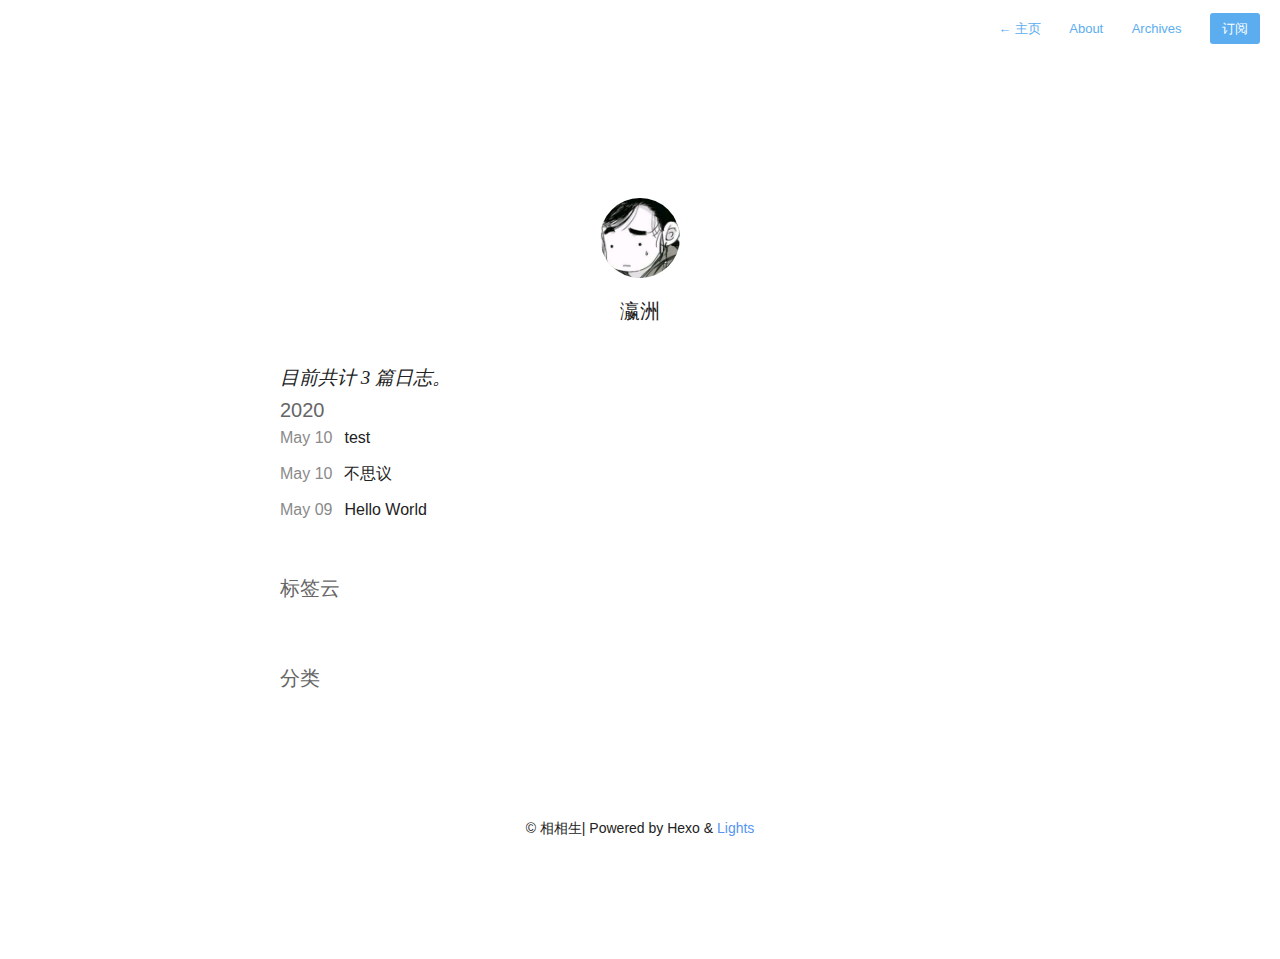
==== archives/index.html @ 99c28326 "Site updated: 2020-05-10 09:12:22" ====
<!DOCTYPE html>

<meta charset="UTF-8">
<meta http-equiv="X-UA-Compatible" content="IE=edge,chrome=1">
<meta name="viewport" content="width=device-width,initial-scale=1,user-scalable=0">

  <meta name="description" content="风流云散，一别如雨。">


<link rel="alternate" href="/atom.xml" title="瀛洲" type="application/atom+xml">
<meta name="theme-color" content="#afeeee">
<title>归档 - 瀛洲</title>
<!--[if lt IE 9]><script src="//html5shiv.googlecode.com/svn/trunk/html5.js"></script><![endif]-->
<link rel="shortcut icon" href="/favicon.png">

<link rel="stylesheet" href="/css/style.css">

<nav class="main-nav">
	
	    <a href="/">← 主页</a>
	
	
	    <a href="/about/">About</a>
	
	    <a href="/archives/">Archives</a>
	
	<a class="cta" href="/atom.xml" data-no-instant>订阅</a>
</nav>

<section id="wrapper">
    

<div class="profile">
	<section id="wrapper">
		<header id="header">
        	<a href="/about/">
        	    <img id="avatar" class="2x" src="/images/chenduo.jpg">
        	</a>
        	<h1>瀛洲</h1>
        	
        		<h2></h2>
        	
		</header>
	</section>
</div>
<span class="archive-page-counter">
    
    目前共计 3 篇日志。
</span>
    
        
        
            
            
    		<div class="archive" id="archive">
            	<h3 class="archive-title">2020</h3>
            	<ul>
        
        <div class="post-item">
    <div class="post-time">May 10</div>
    <a href="/2020/05/10/test/" class="post-link">test</a>
</div>
    
        
        
        <div class="post-item">
    <div class="post-time">May 10</div>
    <a href="/2020/05/10/%E4%B8%8D%E6%80%9D%E8%AE%AE/" class="post-link">不思议</a>
</div>
    
        
        
        <div class="post-item">
    <div class="post-time">May 09</div>
    <a href="/2020/05/09/hello-world/" class="post-link">Hello World</a>
</div>
    
    </ul>
    </div>
<div class="archive" id="tagcloud">
	<h3 class="archive-title">标签云</h3>
	<ul class="ct-list">
		
    </ul>
</div>
<div class="archive" id="category">
	<h3 class="archive-title">分类</h3>
	<ul class="ct-list">
		
    	</div>
    </ul>
</div>
	<footer id="footer">
	<div id="social">
		<p class="small">©  相相生| Powered by Hexo & 
			<a href="https://github.com/F0r3at/Lights" target="_blank" rel="noopener"> Lights</a>
		</p>
	</div>
</footer>

</section>

	<script src="//cdnjs.loli.net/ajax/libs/instantclick/3.0.1/instantclick.min.js" data-no-instant></script>
	<script data-no-instant>
		
		InstantClick.init('mousedown');
	</script>




	<script>
		// To make images retina, add a class "2x" to the img element
		var isMobile = {
			Android:function() {
				return navigator.userAgent.match(/Android/i) ? true : false;
			},
			BlackBerry:function(){
				return navigator.userAgent.match(/BlackBerry/i) ? true : false;
			},
			iOS:function(){
				return navigator.userAgent.match(/iPhone|iPad|iPod/i) ? true : false;
			},
			Windows:function(){
				return navigator.userAgent.match(/IEMobile/i) ? true : false;
			},
			any:function(){
			   return (isMobile.Android() || isMobile.BlackBerry() || isMobile.iOS() || isMobile.Windows());
			}
		};
		if (isMobile.any()) {
			var suffix = document.getElementsByClassName('2x')[0].getAttribute('src');
			suffix = suffix.replace('.png','@2x.png');
			suffix = suffix.replace('.jpg','@2x.jpg');
			document.getElementsByClassName('2x')[0].setAttribute('src',suffix);
		};
	</script>
---- css/style.css ----
#wrapper {
  max-width: 800px;
  margin: 0 auto;
  padding: 60px 40px 100px 40px;
}
#wrapper.home {
  max-width: 800px;
  margin: 0 auto;
  padding: 0 40px 20px 40px;
}
::selection {
  background: #b0e2ff;
  color: #fff;
}
@media only screen and (min-width: 767px) {
  .gist-highlight :-webkit-scrollbar-track-piece,
  .highlight::-webkit-scrollbar-track-piece,
  html::-webkit-scrollbar-track-piece,
  pre::-webkit-scrollbar-track-piece {
    background: #eee;
  }
  .gist-highlight::-webkit-scrollbar,
  .highlight::-webkit-scrollbar,
  html::-webkit-scrollbar,
  pre::-webkit-scrollbar {
    width: 6px;
    height: 6px;
  }
  .gist-highlight::-webkit-scrollbar-thumb,
  .highlight::-webkit-scrollbar-thumb,
  html::-webkit-scrollbar-thumb,
  pre::-webkit-scrollbar-thumb {
    height: 40px;
    border-radius: 4px;
    background-color: #5694f1;
  }
  .gist-highlight::-webkit-scrollbar-thumb:hover,
  .highlight::-webkit-scrollbar-thumb:hover,
  html::-webkit-scrollbar-thumb:hover,
  pre::-webkit-scrollbar-thumb:hover {
    background-color: #5badf0;
  }
}
a,
abbr,
acronym,
address,
applet,
article,
aside,
audio,
b,
big,
blockquote,
body,
canvas,
caption,
center,
cite,
code,
dd,
del,
details,
dfn,
div,
dl,
dt,
em,
embed,
fieldset,
figcaption,
figure,
footer,
form,
h1,
h2,
h3,
h4,
h5,
h6,
header,
hgroup,
html,
i,
iframe,
img,
ins,
kbd,
label,
legend,
li,
mark,
menu,
nav,
object,
ol,
output,
p,
pre,
q,
ruby,
s,
samp,
section,
small,
span,
strike,
strong,
sub,
summary,
sup,
table,
tbody,
td,
tfoot,
th,
thead,
time,
tr,
tt,
u,
ul,
var,
video {
  border: 0;
  font-size: 100%;
  font: inherit;
  vertical-align: baseline;
  margin: 0;
  padding: 0;
}
article,
aside,
details,
figcaption,
figure,
footer,
header,
hgroup,
menu,
nav,
section {
  display: block;
}
body {
  line-height: 1;
  font: 16px/1 "Helvetica Neue", Helvetica, Arial, sans-serif;
  color: #222;
  -webkit-font-smoothing: antialiased;
  text-rendering: optimizeLegibility;
}
blockquote,
q {
  quotes: none;
}
blockquote:after,
blockquote:before,
q:after,
q:before {
  content: none;
}
table {
  border-collapse: collapse;
  border-spacing: 0;
  width: 100%;
  margin: 40px 0;
  font-size: 13px;
  line-height: 1.5em;
}
button.btn {
  background: #5badf0;
  color: #fff;
  border: none;
  padding: 8px 12px;
  border-radius: 5px;
  font-size: 13px;
  display: block;
  margin: 8px auto;
  line-height: 1.35;
}
button:hover {
  opacity: 0.8;
  -ms-filter: "progid:DXImageTransform.Microsoft.Alpha(Opacity=80)";
  filter: alpha(opacity=80);
}
*,
:after,
:before {
  -moz-box-sizing: border-box;
  -webkit-box-sizing: border-box;
  -webkit-box-sizing: border-box;
  -moz-box-sizing: border-box;
  box-sizing: border-box;
}
.clearfix:after {
  content: "";
  display: table;
  clear: both;
}
.hidden {
  display: none;
}
.line .post-body ul,
.post h1,
h3,
h4,
h5,
ol,
p,
pre {
  margin-bottom: 20px;
}
body,
html {
  height: 100%;
}
h1 {
  font-size: 30px;
  letter-spacing: -1px;
  color: #222;
  font-weight: 700;
}
h2 {
  font: 20px/1.5em Georgia;
  color: #222;
  margin: 30px 0 -5px 0;
}
h3,
h4,
h5 {
  color: #333;
}
h3 {
  font-size: 20px;
  font-weight: 400;
}
h4 {
  font-size: 16px;
  font-weight: 700;
}
h5 {
  font-size: 15px;
  font-weight: 700;
}
h6 {
  font-size: 13px;
  font-weight: 700;
  color: #666;
  margin-bottom: 6px;
}
p.small {
  color: #222;
  font-size: 14px;
  line-height: 1.5;
  display: block;
  text-align: center;
  margin-top: 20px;
}
p a {
  color: #5694f1;
}
ol,
ul {
  margin: 0;
  padding: 0;
  margin-bottom: 20px;
}
ul {
  list-style-type: circle;
}
ol {
  list-style: decimal;
}
li {
  list-style-position: inside;
}
blockquote {
  padding-left: 15px;
  border-left: 3px solid #eee;
}
hr {
  display: block;
  border: none;
  height: 1px;
  margin: 40px auto;
  background: #eee;
}
span.code {
  font-family: Menlo, Monaco, Courier;
  background-color: #eee;
  font-size: 14px;
}
pre {
  font-family: Menlo, Monaco, Courier;
  white-space: pre-wrap;
  padding: 20px;
  background-color: #fff;
  overflow: auto;
  border-radius: 3px;
  font-family: 'Source Code Pro', Menlo, monospace;
  font-size: 13px;
  line-height: 1.5em;
  font-weight: 500;
  color: #d0d4d7;
}
td,
th {
  text-align: left;
  padding-right: 20px;
  vertical-align: top;
}
table td,
td {
  border-spacing: none;
  border-style: solid;
  padding: 10px 15px;
  border-width: 1px 0 0 0;
}
tr > td {
  border-top: 1px solid #eaeaea;
}
tr:nth-child(odd) > td {
  background: #fcfcfc;
}
th,
thead th {
  text-align: left;
  padding: 10px 15px;
  height: 20px;
  font-size: 13px;
  font-weight: 700;
  color: #444;
  border-bottom: 1px solid #dadadc;
  cursor: default;
  white-space: nowrap;
}
img {
  max-width: 100%;
  border-radius: 3px;
}
b,
strong {
  font-weight: 500;
  color: #1e2025;
}
em,
i {
  font-style: italic;
}
code {
  font-family: Menlo, Monaco, Courier;
  background-color: #f8f5ec;
  font-size: 14px;
  font-family: Menlo, Monaco, Courier, monospace;
  padding: 4px;
  font-size: 11px;
  border-radius: 4px;
  overflow: scroll;
  -webkit-box-shadow: inset 0 0 0 1px #e4ebf2;
  box-shadow: inset 0 0 0 1px #e4ebf2;
  margin: 0;
  color: #c7254e;
}
audio,
video {
  width: 100%;
}
nav.main-nav {
  padding: 20px 20px 0;
  background: #fff;
  background: rgba(255,255,255,0.9);
  margin: 0 auto;
  text-align: right;
  z-index: 100;
}
nav.main-nav a {
  top: 8px;
  right: 6px;
  padding: 8px 12px;
  color: #5badf0;
  font-size: 13px;
  line-height: 1.35;
  border-radius: 3px;
}
nav.main-nav a.cta {
  background: #5badf0;
  color: #fff;
  margin-left: 12px;
}
.profile #wrapper {
  padding: 100px 40px 0;
  max-width: 800px;
  margin: 0 auto;
}
.profile #header {
  padding-bottom: 40px;
  text-align: center;
  position: relative;
}
.profile #avatar {
  display: inline-block;
  width: 80px;
  height: 80px;
  border-radius: 50%;
  margin-bottom: 20px;
}
.profile h1 {
  font-weight: 400;
  letter-spacing: 0;
  font-size: 20px;
  color: #222;
}
.profile h2 {
  font-size: 20px;
  font-weight: 300;
  color: #222;
  margin-top: 10px;
  font-family: 'Helvetica Neue', Helvetica, Arial, sans-serif;
  font-style: normal;
}
.home #avatar {
  float: right;
  width: 40px;
  height: 40px;
  border-radius: 50%;
}
.description {
  float: right;
  font: italic 14px/1.4em Georgia, serif;
  color: #aaa;
}
#title {
  display: inline-block;
  line-height: 100%;
  font-weight: 500;
  font-size: 19px;
  margin: 0;
  padding-bottom: 20px;
}
#post-list a:hover,
#post-list li:hover .dates,
#title,
#title:hover,
a {
  text-decoration: none;
  color: #5badf0;
  color: #5694f1;
}
#post-list a,
#post-nav a,
a,
button {
  -webkit-transition: all 0.15s ease;
  -moz-transition: all 0.15s ease;
  -o-transition: all 0.15s ease;
  -ms-transition: all 0.15s ease;
  transition: all 0.15s ease;
}
#post-list {
  margin-bottom: 0;
}
#post-list h2 {
  font: 400 17px/1.5em "Helvetica Neue", Helvetica, Arial, sans-serif;
  color: #aaa;
  max-width: 400px;
  margin-top: 2px;
}
#post-list li:last-child {
  border-bottom: 1px solid #eee;
}
#post-list a {
  color: #333;
  display: block;
  font: 700 19px/1.7 "Helvetica Neue", helvetica, Arial, sans-serif;
}
#post-list .dates {
  float: right;
  position: relative;
  top: 1px;
  font: 300 17px/1.8 "Helvetica Neue", helvetica, Arial, sans-serif;
  color: #bbb;
}
#post-list-footer {
  border-top: 1px solid #eee;
  margin-top: 20px;
  padding-top: 100px;
}
#post-body,
p {
  line-height: 1.7;
}
.home h1 {
  font-size: 30px;
  letter-spacing: -1px;
  color: #222;
  font-weight: 700;
}
.home h2 {
  font: italic 19px/1.3em Georgia, serif;
  color: #222;
}
.post header {
  text-align: center;
}
.post h1 {
  margin-bottom: 40px;
  color: #222;
}
.post h2 {
  margin-bottom: 40px;
  font: 300 24px/1.5 "Helvetica Neue", Helvetica, Arial, sans-serif;
  color: #111;
}
.post h2.subtitle {
  font: italic 19px/1.3em Georgia, serif;
  color: #222;
}
.post h2.headline {
  font: 400 13px/1.5em "Helvetica Neue", Helvetica, Arial, sans-serif;
  margin: -5px 0 40px 0;
  color: #222;
  font-size: 13px;
  text-transform: uppercase;
  letter-spacing: 2px;
  display: inline-block;
}
h2.footline {
  font: italic 400 13px/1.5em "Helvetica Neue", Helvetica, Arial, sans-serif;
  display: inline-block;
  font-size: 13px;
  margin: 40px 0 -5px 0;
}
h2.footline a:before {
  content: "#";
}
h2.month {
  width: 100%;
  font: 700 13px/1 "Helvetica Neue", helvetica, Arial, sans-serif;
  text-transform: uppercase;
  margin-top: 40px;
  margin-bottom: 10px;
  padding-bottom: 10px;
  border-bottom: 1px solid #eee;
}
#post-meta {
  font-size: 13px;
  font-weight: 700;
  line-height: 1.4;
  border-top: 1px solid #eee;
  padding-top: 40px;
  margin-bottom: 40px;
  padding-bottom: 40px;
  margin-top: 40px;
  color: #444;
  border-bottom: 1px solid #eee;
}
#post-meta div {
  margin: 0 25px 0 0;
  float: left;
}
#post-meta div span {
  color: #aaa;
  font-weight: 500;
  display: block;
}
#post-meta div span.dark {
  color: #1e2025;
}
#post-meta img.avatar {
  height: 36px;
  width: 36px;
  float: left;
  border-radius: 50%;
  margin-top: 3px;
  margin-right: 20px;
  -webkit-box-shadow: 0 0 0 3px #fff, 0 0 0 4px #eee;
  box-shadow: 0 0 0 3px #fff, 0 0 0 4px #eee;
}
#sharing {
  float: right;
  margin: -2px;
}
#sharing a {
  font-size: 13px;
  font-weight: 700;
  margin-top: 4px;
  color: #fff;
  display: inline-block;
  vertical-align: middle;
  padding: 6px 10px;
  border-radius: 4px;
  margin-left: 2px;
}
#sharing a.facebook {
  background: #4361b3;
}
#sharing a.twitter {
  background: #4fafed;
}
#sharing a:hover {
  opacity: 0.8;
  -ms-filter: "progid:DXImageTransform.Microsoft.Alpha(Opacity=80)";
  filter: alpha(opacity=80);
}
#post-list.archive.readmore h3 {
  font: 400 20px "Helvetica Neue", Helvetica, Arial, sans-serif;
  margin-bottom: 30px;
}
#post-list.archive.readmore a {
  font: 400 16px/1.6 "Helvetica Neue", helvetica, Arial, sans-serif;
  color: #5694f1;
}
#post-list.archive.readmore a:hover {
  opacity: 0.8;
  -ms-filter: "progid:DXImageTransform.Microsoft.Alpha(Opacity=80)";
  filter: alpha(opacity=80);
}
#post-list.archive.readmore .dates {
  font: 300 16px/1.6 "Helvetica Neue", helvetica, Arial, sans-serif;
}
h1.archive {
  margin-bottom: 0;
}
.gitment-container {
  font-family: sans-serif;
  font-size: 14px;
  line-height: 1.5;
  color: #333;
  word-wrap: break-word;
}
.gitment-container * {
  -webkit-box-sizing: border-box;
  -moz-box-sizing: border-box;
  box-sizing: border-box;
}
.gitment-container :disabled {
  cursor: not-allowed;
}
.gitment-container a:hover {
  text-decoration: underline;
}
.gitment-container .gitment-hidden {
  display: none;
}
.gitment-container .gitment-spinner-icon {
  fill: #333;
  -webkit-animation: gitment-spin 1s steps(12) infinite;
  -webkit-animation: gitment-spin 1s steps(12) infinite;
  -moz-animation: gitment-spin 1s steps(12) infinite;
  -o-animation: gitment-spin 1s steps(12) infinite;
  -ms-animation: gitment-spin 1s steps(12) infinite;
  animation: gitment-spin 1s steps(12) infinite;
}
.gitment-container a,
.gitment-container a:visited {
  cursor: pointer;
  text-decoration: none;
}
.gitment-root-container {
  margin: 19px 0;
}
.gitment-header-container {
  margin: 19px 0;
  display: none;
}
.gitment-comment-like-btn,
.gitment-header-like-btn {
  cursor: pointer;
}
.gitment-comment-like-btn {
  float: right;
}
.gitment-comment-like-btn.liked {
  color: #5badf0;
}
.gitment-comment-like-btn svg {
  vertical-align: middle;
  height: 20px;
}
.gitment-header-like-btn svg {
  vertical-align: middle;
  height: 30px;
}
.gitment-comment-like-btn.liked svg,
.gitment-header-like-btn.liked svg {
  fill: #5badf0;
}
a.gitment-header-issue-link,
a.gitment-header-issue-link:visited {
  float: right;
  line-height: 30px;
  color: #666;
}
a.gitment-header-issue-link:hover {
  color: #666;
}
a.gitment-editor-logout-link:hover {
  color: #2196f3;
  text-decoration: none;
}
a.gitment-editor-footer-tip {
  display: inline-block;
  padding-top: 10px;
  font-size: 12px;
  color: #666;
  display: none;
}
a.gitment-editor-footer-tip:hover {
  color: #2196f3;
  text-decoration: none;
}
.gitment-comments-empty,
.gitment-comments-error,
.gitment-comments-loading {
  text-align: center;
  margin: 50px 0;
}
.gitment-comments-list {
  list-style: none;
  padding-left: 0;
  margin: 0 0 38px;
}
.gitment-comment,
.gitment-editor-container {
  position: relative;
  min-height: 60px;
  padding-left: 60px;
  margin: 19px 0;
}
.gitment-comment-avatar,
.gitment-editor-avatar {
  float: left;
  margin-left: -60px;
}
.gitment-comment-avatar,
.gitment-comment-avatar-img,
.gitment-editor-avatar svg,
.gitment-editor-avatar-img {
  width: 44px;
  height: 44px;
  border-radius: 3px;
}
.gitment-editor-avatar .gitment-github-icon {
  fill: #fff;
  background-color: #5badf0;
}
.gitment-comment-main,
.gitment-editor-main {
  position: relative;
  border: 1px dashed #5badf0;
  border-radius: 3px;
  background-color: rgba(255,255,255,0.5);
}
.gitment-comment-main::after,
.gitment-comment-main::before,
.gitment-editor-main::after,
.gitment-editor-main::before {
  position: absolute;
  left: -16px;
  display: block;
  width: 0;
  height: 0;
  pointer-events: none;
  content: "";
  border-color: transparent;
  position: absolute;
  top: 11px;
  left: -16px;
  display: block;
  width: 0;
  height: 0;
  pointer-events: none;
  content: "";
  border-color: transparent;
  border-style: dashed dashed outset;
  border-style: dashed dashed outset;
  text-shadow: -20px 20px 20px 20px #000;
}
.gitment-comment-main::before,
.gitment-editor-main::before {
  border-width: 8px;
  border-right-color: #5badf0;
}
.gitment-comment-main::after,
.gitment-editor-main::after {
  margin-top: 1px;
  margin-left: 2px;
  border-width: 7px;
  border-right-color: #fff;
}
.gitment-comment-header {
  margin: 12px 15px;
  color: #666;
  border-radius: 3px;
}
.gitment-editor-header {
  padding: 0;
  margin: 0;
  border-bottom: 1px dashed #5badf0;
}
a.gitment-comment-name,
a.gitment-comment-name:visited {
  font-weight: 600;
}
.gitment-editor-tabs {
  margin-bottom: -1px;
  margin-left: -1px;
  border: none;
}
.gitment-editor-tab {
  display: inline-block;
  padding: 11px 12px;
  font-size: 14px;
  line-height: 20px;
  color: #666;
  text-decoration: none;
  background-color: transparent;
  border-width: 0 1px;
  border-style: dashed;
  border-color: transparent;
  border-radius: 0;
  white-space: nowrap;
  cursor: pointer;
  -webkit-user-select: none;
  -moz-user-select: none;
  -ms-user-select: none;
  user-select: none;
  outline: 0;
  top: 8px;
  right: 6px;
  padding: 8px 12px;
  font-size: 13px;
  line-height: 1.35;
}
.gitment-editor-tab.gitment-selected {
  color: #5badf0;
  border-color: #5badf0;
  background-color: rgba(255,255,255,0.5);
  border-bottom: 1px solid #fff;
}
.gitment-editor-login {
  float: right;
  margin-top: -27px;
  margin-right: 15px;
}
a.gitment-editor-login-link,
a.gitment-editor-login-link:visited,
a.gitment-footer-project-link,
a.gitment-footer-project-link:visited {
  color: #5badf0;
}
a.gitment-editor-logout-link,
a.gitment-editor-logout-link:visited {
  color: #666;
}
.gitment-comment-body {
  position: relative;
  margin: 12px 15px;
  overflow: hidden;
  border-radius: 3px;
}
.gitment-comment-body-folded {
  cursor: pointer;
}
.gitment-comment-body-folded::before {
  display: block !important;
  content: "";
  position: absolute;
  width: 100%;
  left: 0;
  top: 0;
  bottom: 50px;
  pointer-events: none;
  background: -webkit--webkit-linear-gradient(top, rgba(255,255,255,0), rgba(255,255,255,0.9));
  background: -webkit--moz-linear-gradient(top, rgba(255,255,255,0), rgba(255,255,255,0.9));
  background: -webkit--o-linear-gradient(top, rgba(255,255,255,0), rgba(255,255,255,0.9));
  background: -webkit--ms-linear-gradient(top, rgba(255,255,255,0), rgba(255,255,255,0.9));
  background: -webkit-linear-gradient(to bottom, rgba(255,255,255,0), rgba(255,255,255,0.9));
  background: -webkit-linear-gradient(270deg, rgba(255,255,255,0), rgba(255,255,255,0.9));
  background: -moz-linear-gradient(270deg, rgba(255,255,255,0), rgba(255,255,255,0.9));
  background: -o-linear-gradient(270deg, rgba(255,255,255,0), rgba(255,255,255,0.9));
  background: -ms-linear-gradient(270deg, rgba(255,255,255,0), rgba(255,255,255,0.9));
  background: linear-gradient(180deg, rgba(255,255,255,0), rgba(255,255,255,0.9));
}
.gitment-comment-body-folded::after {
  display: block !important;
  content: "Click to Expand" !important;
  text-align: center;
  color: #666;
  position: absolute;
  width: 100%;
  height: 50px;
  line-height: 50px;
  left: 0;
  bottom: 0;
  pointer-events: none;
  background: rgba(255,255,255,0.9);
}
.gitment-editor-body {
  margin: 0;
}
.gitment-editor-body textarea {
  display: block;
  width: 100%;
  min-height: 150px;
  max-height: 500px;
  padding: 16px;
  resize: vertical;
  max-width: 100%;
  margin: 0;
  font-size: 14px;
  line-height: 1.6;
  background-color: rgba(255,255,255,0.5);
  color: #333;
  vertical-align: middle;
  border: none;
  border-radius: 0;
  outline: 0;
  -webkit-box-shadow: none;
  box-shadow: none;
  overflow: visible;
}
.gitment-editor-body textarea:focus {
  background-color: #fff;
}
.gitment-comment-body>:first-child,
.gitment-editor-preview>:first-child {
  margin-top: 0 !important;
}
.gitment-comment-body>:last-child,
.gitment-editor-preview>:last-child {
  margin-bottom: 0 !important;
}
.gitment-editor-preview {
  min-height: 150px;
  padding: 16px;
  background-color: rgba(255,255,255,0.5);
  width: 100%;
  font-size: 14px;
  line-height: 1.5;
  word-wrap: break-word;
}
.gitment-editor-footer {
  padding: 0;
  margin-top: 10px;
}
.gitment-editor-footer::after {
  display: table;
  clear: both;
  content: "";
}
.gitment-comments-pagination {
  list-style: none;
  text-align: right;
  border-radius: 0;
  margin: -19px 0 19px 0;
}
.gitment-comments-page-item {
  display: inline-block;
  cursor: pointer;
  border: 1px dashed #cfd8dc;
  margin-left: -1px;
  padding: 0.25rem 0.5rem;
}
.gitment-comments-page-item:hover {
  background-color: #f5f5f5;
}
.gitment-comments-page-item.gitment-selected {
  background-color: #f5f5f5;
}
.gitment-comments-init-btn,
.gitment-editor-submit {
  color: #fff;
  background-color: #5badf0;
  position: relative;
  display: inline-block;
  padding: 7px 13px;
  font-size: 14px;
  font-weight: 600;
  line-height: 20px;
  white-space: nowrap;
  vertical-align: middle;
  cursor: pointer;
  -webkit-user-select: none;
  -moz-user-select: none;
  -ms-user-select: none;
  -webkit-user-select: none;
  -moz-user-select: none;
  -ms-user-select: none;
  user-select: none;
  -webkit-background-size: 110% 110%;
  -moz-background-size: 110% 110%;
  background-size: 110% 110%;
  border: none;
  -webkit-appearance: none;
  -moz-appearance: none;
  -webkit-appearance: none;
  -moz-appearance: none;
  appearance: none;
  border-radius: 3px;
}
.gitment-comments-init-btn:hover,
.gitment-editor-submit:hover {
  background-color: #36a4ff;
}
.gitment-comments-init-btn:disabled,
.gitment-editor-submit:disabled {
  color: rgba(255,255,255,0.75);
  background-color: #5badf0;
  -webkit-box-shadow: none;
  box-shadow: none;
}
.gitment-editor-submit {
  float: right;
}
.gitment-footer-container {
  margin-top: 30px;
  margin-bottom: 20px;
  text-align: right;
  font-size: 12px;
  display: none;
}
.gitment-markdown {
  -ms-text-size-adjust: 100%;
  -webkit-text-size-adjust: 100%;
  line-height: 1.5;
  color: #333;
  font-family: -apple-system, BlinkMacSystemFont, "Segoe UI", Helvetica, Arial, sans-serif, "Apple Color Emoji", "Segoe UI Emoji", "Segoe UI Symbol";
  font-size: 16px;
  line-height: 1.5;
  word-wrap: break-word;
}
.gitment-markdown .pl-c {
  color: #969896;
}
.gitment-markdown .pl-ent {
  color: #63a35c;
}
.gitment-markdown .pl-k {
  color: #a71d5d;
}
.gitment-markdown .pl-bu {
  color: #b52a1d;
}
.gitment-markdown .pl-ii {
  color: #f8f8f8;
  background-color: #b52a1d;
}
.gitment-markdown .pl-c2 {
  color: #f8f8f8;
  background-color: #b52a1d;
}
.gitment-markdown .pl-c2::before {
  content: "^M";
}
.gitment-markdown .pl-sr .pl-cce {
  font-weight: 700;
  color: #63a35c;
}
.gitment-markdown .pl-ml {
  color: #693a17;
}
.gitment-markdown .pl-mq {
  color: #008080;
}
.gitment-markdown .pl-mi {
  font-style: italic;
  color: #333;
}
.gitment-markdown .pl-mb {
  font-weight: 700;
  color: #333;
}
.gitment-markdown .pl-md {
  color: #bd2c00;
  background-color: #ffecec;
}
.gitment-markdown .pl-mi1 {
  color: #55a532;
  background-color: #eaffea;
}
.gitment-markdown .pl-mc {
  color: #ef9700;
  background-color: #ffe3b4;
}
.gitment-markdown .pl-mi2 {
  color: #d8d8d8;
  background-color: #808080;
}
.gitment-markdown .pl-mdr {
  font-weight: 700;
  color: #795da3;
}
.gitment-markdown .pl-mo {
  color: #1d3e81;
}
.gitment-markdown .pl-ba {
  color: #595e62;
}
.gitment-markdown .pl-sg {
  color: #c0c0c0;
}
.gitment-markdown .pl-corl {
  text-decoration: underline;
  color: #183691;
}
.gitment-markdown .octicon {
  display: inline-block;
  vertical-align: text-top;
  fill: currentColor;
  vertical-align: text-bottom;
}
.gitment-markdown a {
  background-color: transparent;
  -webkit-text-decoration-skip: objects;
  color: #0366d6;
  text-decoration: none;
}
.gitment-markdown a:hover {
  text-decoration: underline;
}
.gitment-markdown a:not([href]) {
  color: inherit;
  text-decoration: none;
}
.gitment-markdown strong {
  font-weight: inherit;
  font-weight: bolder;
  font-weight: 600;
}
.gitment-markdown h1 {
  font-size: 2em;
  margin: 0.67em 0;
  font-size: 32px;
  font-weight: 600;
  padding-bottom: 0.3em;
  font-size: 2em;
  border-bottom: 1px dashed #eaecef;
}
.gitment-markdown img {
  border-style: none;
  max-width: 100%;
  -webkit-box-sizing: content-box;
  -moz-box-sizing: content-box;
  box-sizing: content-box;
  background-color: #fff;
}
.gitment-markdown svg:not(:root) {
  overflow: hidden;
}
.gitment-markdown hr {
  -webkit-box-sizing: content-box;
  -moz-box-sizing: content-box;
  box-sizing: content-box;
  height: 0;
  overflow: visible;
  height: 0;
  margin: 15px 0;
  overflow: hidden;
  background: 0 0;
  border: 0;
  border-bottom: 1px dashed #dfe2e5;
  height: 0.25em;
  padding: 0;
  margin: 24px 0;
  background-color: #e1e4e8;
  border: 0;
  border-bottom-color: #eee;
}
.gitment-markdown hr::before {
  display: table;
  content: "";
}
.gitment-markdown hr::after {
  display: table;
  clear: both;
  content: "";
}
.gitment-markdown input {
  font: inherit;
  margin: 0;
  overflow: visible;
  font-family: inherit;
  font-size: inherit;
  line-height: inherit;
}
.gitment-markdown [type=checkbox] {
  -webkit-box-sizing: border-box;
  -moz-box-sizing: border-box;
  box-sizing: border-box;
  padding: 0;
}
.gitment-markdown * {
  -webkit-box-sizing: border-box;
  -moz-box-sizing: border-box;
  box-sizing: border-box;
}
.gitment-markdown table {
  border-spacing: 0;
  border-collapse: collapse;
  display: block;
  width: 100%;
  overflow: auto;
}
.gitment-markdown table th {
  font-weight: 600;
}
.gitment-markdown table tr {
  background-color: #fff;
  border-top: 1px dashed #c6cbd1;
}
.gitment-markdown table tr:nth-child(2n) {
  background-color: #f5f5f5;
}
.gitment-markdown h2 {
  font-size: 24px;
  font-weight: 600;
  padding-bottom: 0.3em;
  font-size: 1.5em;
  border-bottom: 1px dashed #eaecef;
}
.gitment-markdown h3 {
  font-size: 20px;
  font-weight: 600;
  font-size: 1.25em;
}
.gitment-markdown h4 {
  font-size: 16px;
  font-weight: 600;
  font-size: 1em;
}
.gitment-markdown h5 {
  font-size: 14px;
  font-weight: 600;
  font-size: 0.875em;
}
.gitment-markdown h6 {
  font-size: 12px;
  font-weight: 600;
  font-size: 0.85em;
  color: #6a737d;
}
.gitment-markdown p {
  margin-top: 0;
  margin-bottom: 10px;
}
.gitment-markdown blockquote {
  margin: 0;
  padding: 0 1em;
  color: #6a737d;
  border-left: 0.25em dashed #dfe2e5;
}
.gitment-markdown blockquote > :first-child {
  margin-top: 0;
}
.gitment-markdown blockquote > :last-child {
  margin-bottom: 0;
}
.gitment-markdown dd {
  margin-left: 0;
}
.gitment-markdown code {
  font-family: SFMono-Regular, Consolas, "Liberation Mono", Menlo, Courier, monospace;
  font-size: 12px;
  padding: 0;
  padding-top: 0.2em;
  padding-bottom: 0.2em;
  margin: 0;
  font-size: 85%;
  background-color: rgba(27,31,35,0.05);
  border-radius: 0;
}
.gitment-markdown pre {
  margin-top: 0;
  margin-bottom: 0;
  font: 12px SFMono-Regular, Consolas, "Liberation Mono", Menlo, Courier, monospace;
  word-wrap: normal;
}
.gitment-markdown pre > code {
  padding: 0;
  margin: 0;
  font-size: 100%;
  word-break: normal;
  white-space: pre;
  background: 0 0;
  border: 0;
}
.gitment-markdown pre code {
  display: inline;
  max-width: auto;
  padding: 0;
  margin: 0;
  overflow: visible;
  line-height: inherit;
  word-wrap: normal;
  background-color: transparent;
  border: 0;
}
.gitment-markdown .pl-0 {
  padding-left: 0 !important;
}
.gitment-markdown .pl-1 {
  padding-left: 4px !important;
}
.gitment-markdown .pl-2 {
  padding-left: 8px !important;
}
.gitment-markdown .pl-3 {
  padding-left: 16px !important;
}
.gitment-markdown .pl-4 {
  padding-left: 24px !important;
}
.gitment-markdown .pl-5 {
  padding-left: 32px !important;
}
.gitment-markdown .pl-6 {
  padding-left: 40px !important;
}
.gitment-markdown::before {
  display: table;
  content: "";
}
.gitment-markdown::after {
  display: table;
  clear: both;
  content: "";
}
.gitment-markdown > :first-child {
  margin-top: 0 !important;
}
.gitment-markdown > :last-child {
  margin-bottom: 0 !important;
}
.gitment-markdown .anchor {
  float: left;
  padding-right: 4px;
  margin-left: -20px;
  line-height: 1;
}
.gitment-markdown .anchor:focus {
  outline: 0;
}
.gitment-markdown kbd {
  display: inline-block;
  padding: 3px 5px;
  font-size: 11px;
  line-height: 10px;
  color: #444d56;
  vertical-align: middle;
  background-color: #fafbfc;
  border: dashed 1px #c6cbd1;
  border-bottom-color: #959da5;
  border-radius: 0;
  -webkit-box-shadow: inset 0 -1px 0 #959da5;
  box-shadow: inset 0 -1px 0 #959da5;
  display: inline-block;
  padding: 3px 5px;
  font: 11px SFMono-Regular, Consolas, "Liberation Mono", Menlo, Courier, monospace;
  line-height: 10px;
  color: #444d56;
  vertical-align: middle;
  background-color: #fcfcfc;
  border: dashed 1px #c6cbd1;
  border-bottom-color: #959da5;
  border-radius: 0;
  -webkit-box-shadow: inset 0 -1px 0 #959da5;
  box-shadow: inset 0 -1px 0 #959da5;
}
.gitment-markdown li > p {
  margin-top: 16px;
}
.gitment-markdown li + li {
  margin-top: 0.25em;
}
.gitment-markdown dl {
  padding: 0;
}
.gitment-markdown dl dt {
  padding: 0;
  margin-top: 16px;
  font-size: 1em;
  font-style: italic;
  font-weight: 600;
}
.gitment-markdown dl dd {
  padding: 0 16px;
  margin-bottom: 16px;
}
.gitment-markdown .highlight {
  margin-bottom: 16px;
}
.gitment-markdown .highlight pre {
  margin-bottom: 0;
  word-break: normal;
}
.gitment-markdown .full-commit .btn-outline:not(:disabled):hover {
  color: #005cc5;
  border-color: #005cc5;
}
.gitment-markdown :checked + .radio-label {
  position: relative;
  z-index: 1;
  border-color: #0366d6;
}
.gitment-markdown .task-list-item {
  list-style-type: none;
}
.gitment-markdown .task-list-item + .task-list-item {
  margin-top: 3px;
}
.gitment-markdown .task-list-item input {
  margin: 0 0.2em 0.25em -1.6em;
  vertical-align: middle;
}
.gitment-markdown .pl-c1,
.gitment-markdown .pl-s .pl-v {
  color: #0086b3;
}
.gitment-markdown .pl-e,
.gitment-markdown .pl-en {
  color: #795da3;
}
.gitment-markdown .pl-s .pl-s1,
.gitment-markdown .pl-smi {
  color: #333;
}
.gitment-markdown .pl-pds,
.gitment-markdown .pl-s,
.gitment-markdown .pl-s .pl-pse .pl-s1,
.gitment-markdown .pl-sr,
.gitment-markdown .pl-sr .pl-cce,
.gitment-markdown .pl-sr .pl-sra,
.gitment-markdown .pl-sr .pl-sre {
  color: #183691;
}
.gitment-markdown .pl-smw,
.gitment-markdown .pl-v {
  color: #ed6a43;
}
.gitment-markdown .pl-mh,
.gitment-markdown .pl-mh .pl-en,
.gitment-markdown .pl-ms {
  font-weight: 700;
  color: #1d3e81;
}
.gitment-markdown a:active,
.gitment-markdown a:hover {
  outline-width: 0;
}
.gitment-markdown code,
.gitment-markdown kbd,
.gitment-markdown pre {
  font-family: monospace, monospace;
  font-size: 1em;
}
.gitment-markdown td,
.gitment-markdown th {
  padding: 0;
}
.gitment-markdown h1,
.gitment-markdown h2,
.gitment-markdown h3,
.gitment-markdown h4,
.gitment-markdown h5,
.gitment-markdown h6 {
  margin-top: 0;
  margin-bottom: 0;
  margin-top: 24px;
  margin-bottom: 16px;
  font-weight: 600;
  line-height: 1.25;
}
.gitment-markdown ol,
.gitment-markdown ul {
  padding-left: 0;
  margin-top: 0;
  margin-bottom: 0;
  padding-left: 2em;
}
.gitment-markdown ol ol,
.gitment-markdown ul ol {
  list-style-type: lower-roman;
}
.gitment-markdown ol ol ol,
.gitment-markdown ol ul ol,
.gitment-markdown ul ol ol,
.gitment-markdown ul ul ol {
  list-style-type: lower-alpha;
}
.gitment-markdown blockquote,
.gitment-markdown dl,
.gitment-markdown ol,
.gitment-markdown p,
.gitment-markdown pre,
.gitment-markdown table,
.gitment-markdown ul {
  margin-top: 0;
  margin-bottom: 16px;
}
.gitment-markdown h1 .octicon-link,
.gitment-markdown h2 .octicon-link,
.gitment-markdown h3 .octicon-link,
.gitment-markdown h4 .octicon-link,
.gitment-markdown h5 .octicon-link,
.gitment-markdown h6 .octicon-link {
  color: #1b1f23;
  vertical-align: middle;
  visibility: hidden;
}
.gitment-markdown h1:hover .anchor,
.gitment-markdown h2:hover .anchor,
.gitment-markdown h3:hover .anchor,
.gitment-markdown h4:hover .anchor,
.gitment-markdown h5:hover .anchor,
.gitment-markdown h6:hover .anchor {
  text-decoration: none;
}
.gitment-markdown h1:hover .anchor .octicon-link,
.gitment-markdown h2:hover .anchor .octicon-link,
.gitment-markdown h3:hover .anchor .octicon-link,
.gitment-markdown h4:hover .anchor .octicon-link,
.gitment-markdown h5:hover .anchor .octicon-link,
.gitment-markdown h6:hover .anchor .octicon-link {
  visibility: visible;
}
.gitment-markdown ol ol,
.gitment-markdown ol ul,
.gitment-markdown ul ol,
.gitment-markdown ul ul {
  margin-top: 0;
  margin-bottom: 0;
}
.gitment-markdown table td,
.gitment-markdown table th {
  padding: 6px 13px;
  border: 1px dashed #dfe2e5;
}
.gitment-markdown code::after,
.gitment-markdown code::before {
  letter-spacing: -0.2em;
  content: "\00a0";
}
.gitment-markdown .highlight pre,
.gitment-markdown pre {
  padding: 16px;
  overflow: auto;
  font-size: 85%;
  line-height: 1.45;
  background-color: #f5f5f5;
  border-radius: 0;
}
.gitment-markdown pre code::after,
.gitment-markdown pre code::before {
  content: normal;
}
#post-nav {
  text-align: center;
  font-size: 13px;
  font-weight: 500;
  margin-top: 20px;
}
#post-nav span {
  -webkit-transition: all 0.1s linear;
  -moz-transition: all 0.1s linear;
  -ms-transition: all 0.1s linear;
  -o-transition: all 0.1s linear;
  -webkit-transition: all 0.1s linear;
  -moz-transition: all 0.1s linear;
  -o-transition: all 0.1s linear;
  -ms-transition: all 0.1s linear;
  transition: all 0.1s linear;
  position: relative;
}
#post-nav span.prev {
  float: left;
}
#post-nav span.prev:hover {
  left: -3px;
}
#post-nav span.prev:hover .arrow {
  left: -4px;
}
#post-nav span.next {
  float: right;
}
#post-nav span.next:hover {
  right: -3px;
}
#post-nav span.next:hover .arrow {
  right: -4px;
}
#post-nav span .arrow {
  position: relative;
  padding: 1px;
}
#social {
  display: -webkit-box;
  display: -moz-box;
  display: -webkit-flex;
  display: -ms-flexbox;
  display: box;
  display: flex;
  -webkit-box-orient: horizontal;
  -moz-box-orient: horizontal;
  -o-box-orient: horizontal;
  -webkit-flex-direction: row;
  -ms-flex-direction: row;
  flex-direction: row;
  -webkit-box-pack: center;
  -moz-box-pack: center;
  -o-box-pack: center;
  -ms-flex-pack: center;
  -webkit-justify-content: center;
  justify-content: center;
}
a.symbol {
  color: #cdd4da;
  font-size: 2rem;
  text-decoration: none;
  margin-right: 0.3rem;
}
a.symbol:hover {
  color: #bcd4da;
}
#footer {
  padding: 40px 0 0 0;
}
#archive-list {
  margin-top: 100px;
}
#archive-list li:last-child {
  margin-bottom: 0;
}
#archive-list a {
  display: block;
  font: 700 17px/1.7 "Helvetica Neue", helvetica, Arial, sans-serif;
  color: #333;
}
#archive-list .dates {
  float: right;
  position: relative;
  top: 1px;
  font: 300 17px/1.7 "Helvetica Neue", helvetica, Arial, sans-serif;
  color: #222;
}
#archive-list li,
#post-list li {
  border-top: 1px solid #eee;
  padding-top: 20px;
  padding-bottom: 20px;
  list-style-type: none;
  margin-bottom: 0;
}
#archive-link {
  display: inline-block;
  font-size: 13px;
  font-weight: 700;
  border-radius: 4px;
  padding: 3px 10px 6px;
  -webkit-box-shadow: 0 0 0 1px #a2d0f6;
  box-shadow: 0 0 0 1px #a2d0f6;
}
#archive-link:hover {
  background: #5694f1;
  color: #fff;
  -webkit-box-shadow: 0 0 0 1px #5694f1;
  box-shadow: 0 0 0 1px #5694f1;
}
#archive-link span {
  position: relative;
  top: 0;
  font-size: 17px;
}
#archive-list li a:hover,
#archive-list li:hover .dates {
  color: #5694f1;
}
.archive .post-link,
.ct-list a {
  color: #222;
}
.archive .post-link:hover,
.ct-list a:hover {
  color: #5694f1;
  -webkit-transition: 0.3s ease-out;
  -moz-transition: 0.3s ease-out;
  -o-transition: 0.3s ease-out;
  -ms-transition: 0.3s ease-out;
  transition: 0.3s ease-out;
}
.ct-list {
  padding: 10px 0;
}
.ct-list a {
  margin-right: 10px;
  font: 400 14px/1.5em "Helvetica Neue", Helvetica, Arial, sans-serif;
}
.ct-list span {
  font-style: normal;
  font-size: 0.6em;
  vertical-align: super;
  opacity: 0.6;
  -ms-filter: "progid:DXImageTransform.Microsoft.Alpha(Opacity=60)";
  filter: alpha(opacity=60);
}
#tagcloud a:before {
  content: '#';
}
#tag h3:before {
  content: '#';
}
.archive {
  margin: 0 0 50px 0;
  font-size: 16px;
}
.archive .post-item {
  padding: 10px 0;
  overflow-x: hidden;
  white-space: nowrap;
}
.archive .post-time {
  display: inline-block;
  width: 60px;
  margin: 0;
  color: #8a8a8a;
}
.archive-title {
  margin: 0;
  color: #666;
}
.archive-page-counter,
.category-page-counter,
.tag-page-counter {
  font: italic 19px/1.3em Georgia, serif;
  display: block;
  margin-bottom: 10px;
}
.code pre {
  overflow-x: auto;
  color: #24292e;
  -webkit-text-size-adjust: none;
}
#post-body .highlight {
  margin: 0;
  padding: 16px;
  background: #f6f8fa;
  overflow: auto;
  color: #ccc;
  border-radius: 3px;
  margin-bottom: 20px;
}
#post-body .highlight code {
  background: #eee;
  text-shadow: 0 1px #fff;
  padding: 0 0.3em;
}
#post-body .highlight pre {
  border: none;
  margin: 0;
  padding: 0;
  white-space: pre;
  font-family: "SFMono-Regular", Consolas, "Liberation Mono", Menlo, Courier, monospace;
  font-size: 13px;
  padding: 4px;
  border-radius: 0;
  background: transparent;
}
#post-body .highlight table {
  margin: 0;
  width: auto;
  border: 0 none;
}
#post-body .highlight tr {
  border: 0 none;
}
#post-body .highlight td {
  border: 0 none;
  padding: 0;
  background: transparent;
}
#post-body .highlight td.gutter {
  padding: 0;
}
#post-body .highlight figcaption {
  font-size: 0.75em;
  color: #999;
  line-height: 1em;
  margin-bottom: 1em;
}
#post-body .highlight figcaption a {
  float: right;
}
#post-body pre {
  font-size: 0.85em;
}
#post-body pre code {
  background: 0 0;
  text-shadow: none;
  padding: 0;
}
#post-body .gist {
  margin: 0 -20px;
  border-style: solid;
  border-color: #dedede;
  border-width: 1px 0;
  background: #2d2d2d;
  padding: 15px 20px 15px 0;
}
#post-body .gist .gist-file {
  border: none;
  margin: 0;
}
#post-body .gist .gist-file .gist-data {
  background: 0 0;
  border: none;
}
#post-body .gist .gist-file .gist-data .line-numbers {
  background: 0 0;
  border: none;
  padding: 0 20px 0 0;
}
#post-body .gist .gist-file .gist-data .line-data {
  padding: 0 !important;
}
#post-body .gist .gist-file .highlight {
  margin: 0;
  padding: 0;
  border: none;
}
#post-body .gist .gist-file .gist-meta {
  background: #2d2d2d;
  color: #999;
  text-shadow: 0 0;
  padding: 0;
  margin-top: 1em;
  margin-left: 20px;
}
#post-body .gist .gist-file .gist-meta a {
  color: #7cc576;
  font-weight: 400;
}
#post-body .gist .gist-file .gist-meta a:hover {
  text-decoration: underline;
}
#post-body .gist .gist-file .gist-data .line-numbers,
#post-body .highlight .gutter pre {
  color: #7c90a5;
}
.comment,
.meta {
  color: #6a737d;
}
.string,
.variable,
.template-variable,
.strong,
.emphasis,
.quote {
  color: #df5000;
}
.keyword,
.selector-tag,
.type {
  color: #6f42c1;
}
.literal,
.symbol,
.bullet,
.attribute,
.number {
  color: #005cc5;
}
.section,
.name {
  color: #22863a;
}
.tag {
  color: #333;
}
.title,
.attr,
.selector-id,
.selector-class,
.selector-attr,
.selector-pseudo {
  color: #795da3;
}
.addition {
  color: #55a532;
  background-color: #eaffea;
}
.deletion {
  color: #bd2c00;
  background-color: #ffecec;
}
.emphasis {
  font-style: italic;
}
.strong {
  font-weight: 700;
}
.instantclick-bar {
  background: #5badf0 !important;
}
@media screen and (max-width: 540px) {
  #wrapper {
    padding: 20px 20px 20px 20px;
  }
  nav.main-nav {
    text-align: center;
  }
  a.cta {
    display: none;
  }
  #post-meta {
    margin-top: 60px;
  }
  h2.footline {
    font-size: 13px;
  }
  h1 {
    font-size: 26px;
  }
  #post-list .dates {
    display: none;
  }
  #post-list-footer {
    margin-top: 20px;
    padding-top: 40px;
  }
  .post {
    margin: 40px 0;
  }
  h2 {
    font-size: 20px;
  }
  h2.headline {
    font-size: 13px;
  }
  h1 {
    font-size: 24px;
  }
  #archive-list,
  #post-list {
    margin-top: 0;
  }
  #title {
    font-size: 17px;
  }
}
@media screen and (max-width: 768px) {
  .archive .post-time {
    margin: 5px 0;
    width: auto;
    font-size: 13px;
    display: block;
  }
}
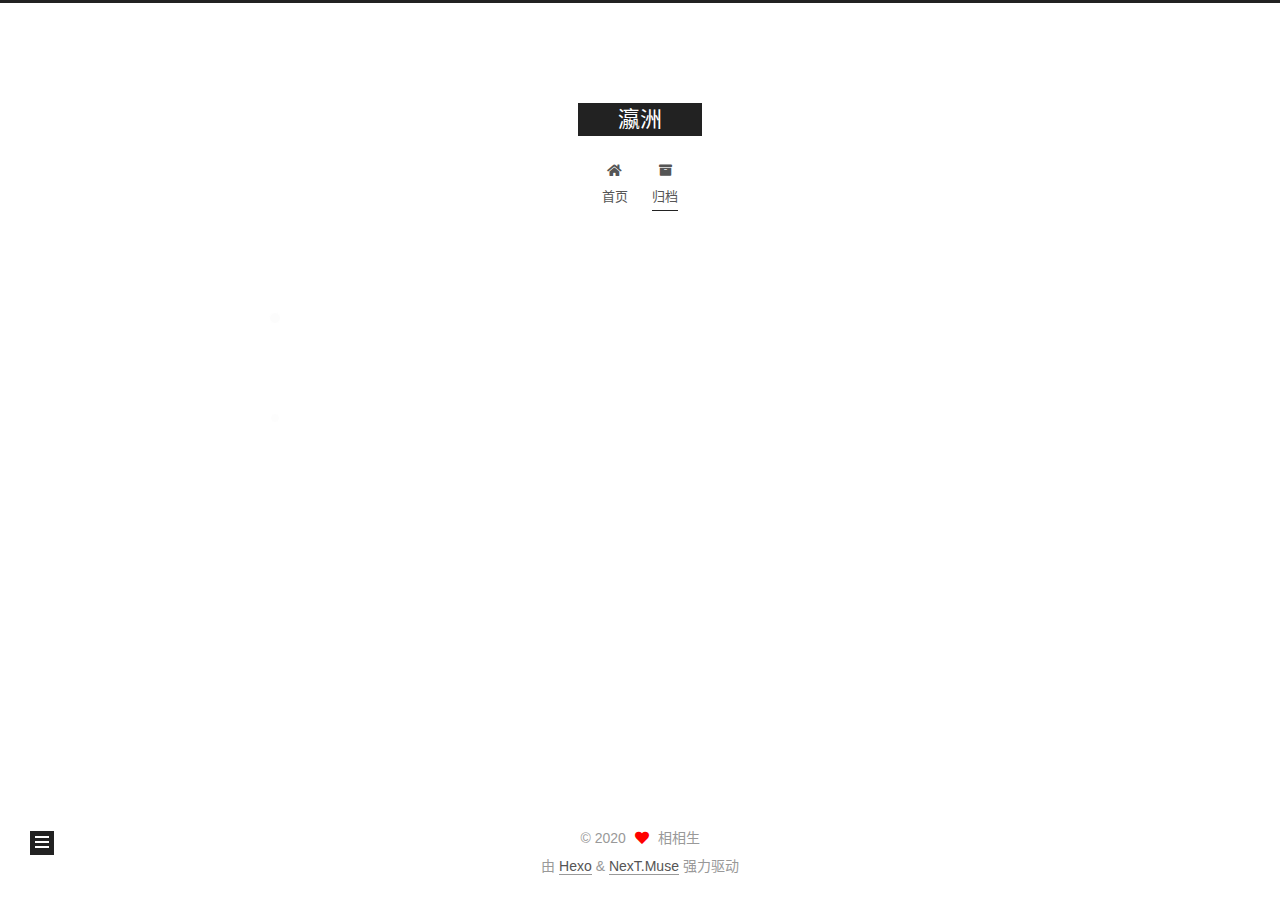
==== commit 1c74854b: "Site updated: 2020-05-10 14:52:06" ====
--- a/archives/index.html
+++ b/archives/index.html
@@ -1,138 +1,362 @@
 <!DOCTYPE html>
-
-<meta charset="UTF-8">
-<meta http-equiv="X-UA-Compatible" content="IE=edge,chrome=1">
-<meta name="viewport" content="width=device-width,initial-scale=1,user-scalable=0">
+<html lang="zh-CN">
+<head>
+  <meta charset="UTF-8">
+<meta name="viewport" content="width=device-width, initial-scale=1, maximum-scale=2">
+<meta name="theme-color" content="#222">
+<meta name="generator" content="Hexo 4.2.0">
+  <link rel="apple-touch-icon" sizes="180x180" href="/images/apple-touch-icon-next.png">
+  <link rel="icon" type="image/png" sizes="32x32" href="/images/favicon-32x32-next.png">
+  <link rel="icon" type="image/png" sizes="16x16" href="/images/favicon-16x16-next.png">
+  <link rel="mask-icon" href="/images/logo.svg" color="#222">
+
+<link rel="stylesheet" href="/css/main.css">
+
+
+<link rel="stylesheet" href="/lib/font-awesome/css/all.min.css">
+
+<script id="hexo-configurations">
+    var NexT = window.NexT || {};
+    var CONFIG = {"hostname":"yoursite.com","root":"/","scheme":"Muse","version":"7.8.0","exturl":false,"sidebar":{"position":"left","display":"post","padding":18,"offset":12,"onmobile":false},"copycode":{"enable":false,"show_result":false,"style":null},"back2top":{"enable":true,"sidebar":false,"scrollpercent":false},"bookmark":{"enable":false,"color":"#222","save":"auto"},"fancybox":false,"mediumzoom":false,"lazyload":false,"pangu":false,"comments":{"style":"tabs","active":null,"storage":true,"lazyload":false,"nav":null},"algolia":{"hits":{"per_page":10},"labels":{"input_placeholder":"Search for Posts","hits_empty":"We didn't find any results for the search: ${query}","hits_stats":"${hits} results found in ${time} ms"}},"localsearch":{"enable":false,"trigger":"auto","top_n_per_article":1,"unescape":false,"preload":false},"motion":{"enable":true,"async":false,"transition":{"post_block":"fadeIn","post_header":"slideDownIn","post_body":"slideDownIn","coll_header":"slideLeftIn","sidebar":"slideUpIn"}}};
+  </script>
 
   <meta name="description" content="风流云散，一别如雨。">
-
-
-<link rel="alternate" href="/atom.xml" title="瀛洲" type="application/atom+xml">
-<meta name="theme-color" content="#afeeee">
-<title>归档 - 瀛洲</title>
-<!--[if lt IE 9]><script src="//html5shiv.googlecode.com/svn/trunk/html5.js"></script><![endif]-->
-<link rel="shortcut icon" href="/favicon.png">
-
-<link rel="stylesheet" href="/css/style.css">
-
-<nav class="main-nav">
-	
-	    <a href="/">← 主页</a>
-	
-	
-	    <a href="/about/">About</a>
-	
-	    <a href="/archives/">Archives</a>
-	
-	<a class="cta" href="/atom.xml" data-no-instant>订阅</a>
+<meta property="og:type" content="website">
+<meta property="og:title" content="瀛洲">
+<meta property="og:url" content="http://yoursite.com/archives/index.html">
+<meta property="og:site_name" content="瀛洲">
+<meta property="og:description" content="风流云散，一别如雨。">
+<meta property="og:locale" content="zh_CN">
+<meta property="article:author" content="相相生">
+<meta name="twitter:card" content="summary">
+
+<link rel="canonical" href="http://yoursite.com/archives/">
+
+
+<script id="page-configurations">
+  // https://hexo.io/docs/variables.html
+  CONFIG.page = {
+    sidebar: "",
+    isHome : false,
+    isPost : false,
+    lang   : 'zh-CN'
+  };
+</script>
+
+  <title>归档 | 瀛洲</title>
+  
+
+
+
+
+
+
+  <noscript>
+  <style>
+  .use-motion .brand,
+  .use-motion .menu-item,
+  .sidebar-inner,
+  .use-motion .post-block,
+  .use-motion .pagination,
+  .use-motion .comments,
+  .use-motion .post-header,
+  .use-motion .post-body,
+  .use-motion .collection-header { opacity: initial; }
+
+  .use-motion .site-title,
+  .use-motion .site-subtitle {
+    opacity: initial;
+    top: initial;
+  }
+
+  .use-motion .logo-line-before i { left: initial; }
+  .use-motion .logo-line-after i { right: initial; }
+  </style>
+</noscript>
+
+</head>
+
+<body itemscope itemtype="http://schema.org/WebPage">
+  <div class="container use-motion">
+    <div class="headband"></div>
+
+    <header class="header" itemscope itemtype="http://schema.org/WPHeader">
+      <div class="header-inner"><div class="site-brand-container">
+  <div class="site-nav-toggle">
+    <div class="toggle" aria-label="切换导航栏">
+      <span class="toggle-line toggle-line-first"></span>
+      <span class="toggle-line toggle-line-middle"></span>
+      <span class="toggle-line toggle-line-last"></span>
+    </div>
+  </div>
+
+  <div class="site-meta">
+
+    <a href="/" class="brand" rel="start">
+      <span class="logo-line-before"><i></i></span>
+      <h1 class="site-title">瀛洲</h1>
+      <span class="logo-line-after"><i></i></span>
+    </a>
+  </div>
+
+  <div class="site-nav-right">
+    <div class="toggle popup-trigger">
+    </div>
+  </div>
+</div>
+
+
+
+
+<nav class="site-nav">
+  <ul id="menu" class="main-menu menu">
+        <li class="menu-item menu-item-home">
+
+    <a href="/" rel="section"><i class="fa fa-home fa-fw"></i>首页</a>
+
+  </li>
+        <li class="menu-item menu-item-archives">
+
+    <a href="/archives/" rel="section"><i class="fa fa-archive fa-fw"></i>归档</a>
+
+  </li>
+  </ul>
 </nav>
 
-<section id="wrapper">
+
+
+
+</div>
+    </header>
+
     
-
-<div class="profile">
-	<section id="wrapper">
-		<header id="header">
-        	<a href="/about/">
-        	    <img id="avatar" class="2x" src="/images/chenduo.jpg">
-        	</a>
-        	<h1>瀛洲</h1>
-        	
-        		<h2></h2>
-        	
-		</header>
-	</section>
-</div>
-<span class="archive-page-counter">
-    
-    目前共计 3 篇日志。
-</span>
-    
+  <div class="back-to-top">
+    <i class="fa fa-arrow-up"></i>
+    <span>0%</span>
+  </div>
+
+
+    <main class="main">
+      <div class="main-inner">
+        <div class="content-wrap">
+          
+
+          <div class="content archive">
+            
+
+  
+  
+  
+  <div class="post-block">
+    <div class="posts-collapse">
+      <div class="collection-title">
+        <span class="collection-header">嗯..! 目前共计 2 篇日志。 继续努力。</span>
+      </div>
+
+      
+    <div class="collection-year">
+      <span class="collection-header">2020</span>
+    </div>
+
+  <article itemscope itemtype="http://schema.org/Article">
+    <header class="post-header">
+
+      <div class="post-meta">
+        <time itemprop="dateCreated"
+              datetime="2020-05-10T09:09:40+08:00"
+              content="2020-05-10">
+          05-10
+        </time>
+      </div>
+
+      <div class="post-title">
+          <a class="post-title-link" href="/2020/05/10/test/" itemprop="url">
+            <span itemprop="name">test</span>
+          </a>
+      </div>
+
+    </header>
+  </article>
+
+  <article itemscope itemtype="http://schema.org/Article">
+    <header class="post-header">
+
+      <div class="post-meta">
+        <time itemprop="dateCreated"
+              datetime="2020-05-09T23:28:35+08:00"
+              content="2020-05-09">
+          05-09
+        </time>
+      </div>
+
+      <div class="post-title">
+          <a class="post-title-link" href="/2020/05/09/hello-world/" itemprop="url">
+            <span itemprop="name">Hello World</span>
+          </a>
+      </div>
+
+    </header>
+  </article>
+
+
+    </div>
+  </div>
+  
+  
+  
+
+  
+
+
+
+          </div>
+          
+
+<script>
+  window.addEventListener('tabs:register', () => {
+    let { activeClass } = CONFIG.comments;
+    if (CONFIG.comments.storage) {
+      activeClass = localStorage.getItem('comments_active') || activeClass;
+    }
+    if (activeClass) {
+      let activeTab = document.querySelector(`a[href="#comment-${activeClass}"]`);
+      if (activeTab) {
+        activeTab.click();
+      }
+    }
+  });
+  if (CONFIG.comments.storage) {
+    window.addEventListener('tabs:click', event => {
+      if (!event.target.matches('.tabs-comment .tab-content .tab-pane')) return;
+      let commentClass = event.target.classList[1];
+      localStorage.setItem('comments_active', commentClass);
+    });
+  }
+</script>
+
+        </div>
+          
+  
+  <div class="toggle sidebar-toggle">
+    <span class="toggle-line toggle-line-first"></span>
+    <span class="toggle-line toggle-line-middle"></span>
+    <span class="toggle-line toggle-line-last"></span>
+  </div>
+
+  <aside class="sidebar">
+    <div class="sidebar-inner">
+
+      <ul class="sidebar-nav motion-element">
+        <li class="sidebar-nav-toc">
+          文章目录
+        </li>
+        <li class="sidebar-nav-overview">
+          站点概览
+        </li>
+      </ul>
+
+      <!--noindex-->
+      <div class="post-toc-wrap sidebar-panel">
+      </div>
+      <!--/noindex-->
+
+      <div class="site-overview-wrap sidebar-panel">
+        <div class="site-author motion-element" itemprop="author" itemscope itemtype="http://schema.org/Person">
+  <p class="site-author-name" itemprop="name">相相生</p>
+  <div class="site-description" itemprop="description">风流云散，一别如雨。</div>
+</div>
+<div class="site-state-wrap motion-element">
+  <nav class="site-state">
+      <div class="site-state-item site-state-posts">
+          <a href="/archives/">
         
+          <span class="site-state-item-count">2</span>
+          <span class="site-state-item-name">日志</span>
+        </a>
+      </div>
+  </nav>
+</div>
+
+
+
+      </div>
+
+    </div>
+  </aside>
+  <div id="sidebar-dimmer"></div>
+
+
+      </div>
+    </main>
+
+    <footer class="footer">
+      <div class="footer-inner">
         
-            
-            
-    		<div class="archive" id="archive">
-            	<h3 class="archive-title">2020</h3>
-            	<ul>
+
         
-        <div class="post-item">
-    <div class="post-time">May 10</div>
-    <a href="/2020/05/10/test/" class="post-link">test</a>
-</div>
-    
+
+<div class="copyright">
+  
+  &copy; 
+  <span itemprop="copyrightYear">2020</span>
+  <span class="with-love">
+    <i class="fa fa-heart"></i>
+  </span>
+  <span class="author" itemprop="copyrightHolder">相相生</span>
+</div>
+  <div class="powered-by">由 <a href="https://hexo.io/" class="theme-link" rel="noopener" target="_blank">Hexo</a> & <a href="https://muse.theme-next.org/" class="theme-link" rel="noopener" target="_blank">NexT.Muse</a> 强力驱动
+  </div>
+
         
-        
-        <div class="post-item">
-    <div class="post-time">May 10</div>
-    <a href="/2020/05/10/%E4%B8%8D%E6%80%9D%E8%AE%AE/" class="post-link">不思议</a>
-</div>
-    
-        
-        
-        <div class="post-item">
-    <div class="post-time">May 09</div>
-    <a href="/2020/05/09/hello-world/" class="post-link">Hello World</a>
-</div>
-    
-    </ul>
-    </div>
-<div class="archive" id="tagcloud">
-	<h3 class="archive-title">标签云</h3>
-	<ul class="ct-list">
-		
-    </ul>
-</div>
-<div class="archive" id="category">
-	<h3 class="archive-title">分类</h3>
-	<ul class="ct-list">
-		
-    	</div>
-    </ul>
-</div>
-	<footer id="footer">
-	<div id="social">
-		<p class="small">©  相相生| Powered by Hexo & 
-			<a href="https://github.com/F0r3at/Lights" target="_blank" rel="noopener"> Lights</a>
-		</p>
-	</div>
-</footer>
-
-</section>
-
-	<script src="//cdnjs.loli.net/ajax/libs/instantclick/3.0.1/instantclick.min.js" data-no-instant></script>
-	<script data-no-instant>
-		
-		InstantClick.init('mousedown');
-	</script>
-
-
-
-
-	<script>
-		// To make images retina, add a class "2x" to the img element
-		var isMobile = {
-			Android:function() {
-				return navigator.userAgent.match(/Android/i) ? true : false;
-			},
-			BlackBerry:function(){
-				return navigator.userAgent.match(/BlackBerry/i) ? true : false;
-			},
-			iOS:function(){
-				return navigator.userAgent.match(/iPhone|iPad|iPod/i) ? true : false;
-			},
-			Windows:function(){
-				return navigator.userAgent.match(/IEMobile/i) ? true : false;
-			},
-			any:function(){
-			   return (isMobile.Android() || isMobile.BlackBerry() || isMobile.iOS() || isMobile.Windows());
-			}
-		};
-		if (isMobile.any()) {
-			var suffix = document.getElementsByClassName('2x')[0].getAttribute('src');
-			suffix = suffix.replace('.png','@2x.png');
-			suffix = suffix.replace('.jpg','@2x.jpg');
-			document.getElementsByClassName('2x')[0].setAttribute('src',suffix);
-		};
-	</script>
-	
+
+
+
+
+
+
+
+
+      </div>
+    </footer>
+  </div>
+
+  
+  <script src="/lib/anime.min.js"></script>
+  <script src="/lib/velocity/velocity.min.js"></script>
+  <script src="/lib/velocity/velocity.ui.min.js"></script>
+
+<script src="/js/utils.js"></script>
+
+<script src="/js/motion.js"></script>
+
+
+<script src="/js/schemes/muse.js"></script>
+
+
+<script src="/js/next-boot.js"></script>
+
+
+
+
+  
+
+
+
+
+
+
+
+
+
+
+
+
+
+
+
+  
+
+  
+
+</body>
+</html>
--- a/css/main.css
+++ b/css/main.css
@@ -0,0 +1,2291 @@
+:root {
+  --body-bg-color: #fff;
+  --content-bg-color: #fff;
+  --card-bg-color: #f5f5f5;
+  --text-color: #555;
+  --blockquote-color: #666;
+  --link-color: #555;
+  --link-hover-color: #222;
+  --brand-color: #fff;
+  --brand-hover-color: #fff;
+  --table-row-odd-bg-color: #f9f9f9;
+  --table-row-hover-bg-color: #f5f5f5;
+  --menu-item-bg-color: #f5f5f5;
+  --btn-default-bg: #222;
+  --btn-default-color: #fff;
+  --btn-default-border-color: #222;
+  --btn-default-hover-bg: #fff;
+  --btn-default-hover-color: #222;
+  --btn-default-hover-border-color: #222;
+}
+html {
+  line-height: 1.15; /* 1 */
+  -webkit-text-size-adjust: 100%; /* 2 */
+}
+body {
+  margin: 0;
+}
+main {
+  display: block;
+}
+h1 {
+  font-size: 2em;
+  margin: 0.67em 0;
+}
+hr {
+  box-sizing: content-box; /* 1 */
+  height: 0; /* 1 */
+  overflow: visible; /* 2 */
+}
+pre {
+  font-family: monospace, monospace; /* 1 */
+  font-size: 1em; /* 2 */
+}
+a {
+  background: transparent;
+}
+abbr[title] {
+  border-bottom: none; /* 1 */
+  text-decoration: underline; /* 2 */
+  text-decoration: underline dotted; /* 2 */
+}
+b,
+strong {
+  font-weight: bolder;
+}
+code,
+kbd,
+samp {
+  font-family: monospace, monospace; /* 1 */
+  font-size: 1em; /* 2 */
+}
+small {
+  font-size: 80%;
+}
+sub,
+sup {
+  font-size: 75%;
+  line-height: 0;
+  position: relative;
+  vertical-align: baseline;
+}
+sub {
+  bottom: -0.25em;
+}
+sup {
+  top: -0.5em;
+}
+img {
+  border-style: none;
+}
+button,
+input,
+optgroup,
+select,
+textarea {
+  font-family: inherit; /* 1 */
+  font-size: 100%; /* 1 */
+  line-height: 1.15; /* 1 */
+  margin: 0; /* 2 */
+}
+button,
+input {
+/* 1 */
+  overflow: visible;
+}
+button,
+select {
+/* 1 */
+  text-transform: none;
+}
+button,
+[type='button'],
+[type='reset'],
+[type='submit'] {
+  -webkit-appearance: button;
+}
+button::-moz-focus-inner,
+[type='button']::-moz-focus-inner,
+[type='reset']::-moz-focus-inner,
+[type='submit']::-moz-focus-inner {
+  border-style: none;
+  padding: 0;
+}
+button:-moz-focusring,
+[type='button']:-moz-focusring,
+[type='reset']:-moz-focusring,
+[type='submit']:-moz-focusring {
+  outline: 1px dotted ButtonText;
+}
+fieldset {
+  padding: 0.35em 0.75em 0.625em;
+}
+legend {
+  box-sizing: border-box; /* 1 */
+  color: inherit; /* 2 */
+  display: table; /* 1 */
+  max-width: 100%; /* 1 */
+  padding: 0; /* 3 */
+  white-space: normal; /* 1 */
+}
+progress {
+  vertical-align: baseline;
+}
+textarea {
+  overflow: auto;
+}
+[type='checkbox'],
+[type='radio'] {
+  box-sizing: border-box; /* 1 */
+  padding: 0; /* 2 */
+}
+[type='number']::-webkit-inner-spin-button,
+[type='number']::-webkit-outer-spin-button {
+  height: auto;
+}
+[type='search'] {
+  outline-offset: -2px; /* 2 */
+  -webkit-appearance: textfield; /* 1 */
+}
+[type='search']::-webkit-search-decoration {
+  -webkit-appearance: none;
+}
+::-webkit-file-upload-button {
+  font: inherit; /* 2 */
+  -webkit-appearance: button; /* 1 */
+}
+details {
+  display: block;
+}
+summary {
+  display: list-item;
+}
+template {
+  display: none;
+}
+[hidden] {
+  display: none;
+}
+::selection {
+  background: #262a30;
+  color: #eee;
+}
+html,
+body {
+  height: 100%;
+}
+body {
+  background: var(--body-bg-color);
+  color: var(--text-color);
+  font-family: 'Lato', "PingFang SC", "Microsoft YaHei", sans-serif;
+  font-size: 1em;
+  line-height: 2;
+}
+@media (max-width: 991px) {
+  body {
+    padding-left: 0 !important;
+    padding-right: 0 !important;
+  }
+}
+h1,
+h2,
+h3,
+h4,
+h5,
+h6 {
+  font-family: 'Lato', "PingFang SC", "Microsoft YaHei", sans-serif;
+  font-weight: bold;
+  line-height: 1.5;
+  margin: 20px 0 15px;
+}
+h1 {
+  font-size: 1.5em;
+}
+h2 {
+  font-size: 1.375em;
+}
+h3 {
+  font-size: 1.25em;
+}
+h4 {
+  font-size: 1.125em;
+}
+h5 {
+  font-size: 1em;
+}
+h6 {
+  font-size: 0.875em;
+}
+p {
+  margin: 0 0 20px 0;
+}
+a,
+span.exturl {
+  border-bottom: 1px solid #999;
+  color: var(--link-color);
+  outline: 0;
+  text-decoration: none;
+  overflow-wrap: break-word;
+  word-wrap: break-word;
+  cursor: pointer;
+}
+a:hover,
+span.exturl:hover {
+  border-bottom-color: var(--link-hover-color);
+  color: var(--link-hover-color);
+}
+iframe,
+img,
+video {
+  display: block;
+  margin-left: auto;
+  margin-right: auto;
+  max-width: 100%;
+}
+hr {
+  background-image: repeating-linear-gradient(-45deg, #ddd, #ddd 4px, transparent 4px, transparent 8px);
+  border: 0;
+  height: 3px;
+  margin: 40px 0;
+}
+blockquote {
+  border-left: 4px solid #ddd;
+  color: var(--blockquote-color);
+  margin: 0;
+  padding: 0 15px;
+}
+blockquote cite::before {
+  content: '-';
+  padding: 0 5px;
+}
+dt {
+  font-weight: bold;
+}
+dd {
+  margin: 0;
+  padding: 0;
+}
+kbd {
+  background-color: #f5f5f5;
+  background-image: linear-gradient(#eee, #fff, #eee);
+  border: 1px solid #ccc;
+  border-radius: 0.2em;
+  box-shadow: 0.1em 0.1em 0.2em rgba(0,0,0,0.1);
+  color: #555;
+  font-family: inherit;
+  padding: 0.1em 0.3em;
+  white-space: nowrap;
+}
+.table-container {
+  overflow: auto;
+}
+table {
+  border-collapse: collapse;
+  border-spacing: 0;
+  font-size: 0.875em;
+  margin: 0 0 20px 0;
+  width: 100%;
+}
+tbody tr:nth-of-type(odd) {
+  background: var(--table-row-odd-bg-color);
+}
+tbody tr:hover {
+  background: var(--table-row-hover-bg-color);
+}
+caption,
+th,
+td {
+  font-weight: normal;
+  padding: 8px;
+  vertical-align: middle;
+}
+th,
+td {
+  border: 1px solid #ddd;
+  border-bottom: 3px solid #ddd;
+}
+th {
+  font-weight: 700;
+  padding-bottom: 10px;
+}
+td {
+  border-bottom-width: 1px;
+}
+.btn {
+  background: var(--btn-default-bg);
+  border: 2px solid var(--btn-default-border-color);
+  border-radius: 0;
+  color: var(--btn-default-color);
+  display: inline-block;
+  font-size: 0.875em;
+  line-height: 2;
+  padding: 0 20px;
+  text-decoration: none;
+  transition-property: background-color;
+  transition-delay: 0s;
+  transition-duration: 0.2s;
+  transition-timing-function: ease-in-out;
+}
+.btn:hover {
+  background: var(--btn-default-hover-bg);
+  border-color: var(--btn-default-hover-border-color);
+  color: var(--btn-default-hover-color);
+}
+.btn + .btn {
+  margin: 0 0 8px 8px;
+}
+.btn .fa-fw {
+  text-align: left;
+  width: 1.285714285714286em;
+}
+.toggle {
+  line-height: 0;
+}
+.toggle .toggle-line {
+  background: #fff;
+  display: inline-block;
+  height: 2px;
+  left: 0;
+  position: relative;
+  top: 0;
+  transition: all 0.4s;
+  vertical-align: top;
+  width: 100%;
+}
+.toggle .toggle-line:not(:first-child) {
+  margin-top: 3px;
+}
+.toggle.toggle-arrow .toggle-line-first {
+  left: 50%;
+  top: 2px;
+  transform: rotate(45deg);
+  width: 50%;
+}
+.toggle.toggle-arrow .toggle-line-middle {
+  left: 2px;
+  width: 90%;
+}
+.toggle.toggle-arrow .toggle-line-last {
+  left: 50%;
+  top: -2px;
+  transform: rotate(-45deg);
+  width: 50%;
+}
+.toggle.toggle-close .toggle-line-first {
+  transform: rotate(-45deg);
+  top: 5px;
+}
+.toggle.toggle-close .toggle-line-middle {
+  opacity: 0;
+}
+.toggle.toggle-close .toggle-line-last {
+  transform: rotate(45deg);
+  top: -5px;
+}
+.highlight,
+pre {
+  background: #f7f7f7;
+  color: #4d4d4c;
+  line-height: 1.6;
+  margin: 0 auto 20px;
+}
+pre,
+code {
+  font-family: consolas, Menlo, monospace, "PingFang SC", "Microsoft YaHei";
+}
+code {
+  background: #eee;
+  border-radius: 3px;
+  color: #555;
+  padding: 2px 4px;
+  overflow-wrap: break-word;
+  word-wrap: break-word;
+}
+.highlight *::selection {
+  background: #d6d6d6;
+}
+.highlight pre {
+  border: 0;
+  margin: 0;
+  padding: 10px 0;
+}
+.highlight table {
+  border: 0;
+  margin: 0;
+  width: auto;
+}
+.highlight td {
+  border: 0;
+  padding: 0;
+}
+.highlight figcaption {
+  background: #eff2f3;
+  color: #4d4d4c;
+  display: flex;
+  font-size: 0.875em;
+  justify-content: space-between;
+  line-height: 1.2;
+  padding: 0.5em;
+}
+.highlight figcaption a {
+  color: #4d4d4c;
+}
+.highlight figcaption a:hover {
+  border-bottom-color: #4d4d4c;
+}
+.highlight .gutter {
+  -moz-user-select: none;
+  -ms-user-select: none;
+  -webkit-user-select: none;
+  user-select: none;
+}
+.highlight .gutter pre {
+  background: #eff2f3;
+  color: #869194;
+  padding-left: 10px;
+  padding-right: 10px;
+  text-align: right;
+}
+.highlight .code pre {
+  background: #f7f7f7;
+  padding-left: 10px;
+  width: 100%;
+}
+.gist table {
+  width: auto;
+}
+.gist table td {
+  border: 0;
+}
+pre {
+  overflow: auto;
+  padding: 10px;
+}
+pre code {
+  background: none;
+  color: #4d4d4c;
+  font-size: 0.875em;
+  padding: 0;
+  text-shadow: none;
+}
+pre .deletion {
+  background: #fdd;
+}
+pre .addition {
+  background: #dfd;
+}
+pre .meta {
+  color: #eab700;
+  -moz-user-select: none;
+  -ms-user-select: none;
+  -webkit-user-select: none;
+  user-select: none;
+}
+pre .comment {
+  color: #8e908c;
+}
+pre .variable,
+pre .attribute,
+pre .tag,
+pre .name,
+pre .regexp,
+pre .ruby .constant,
+pre .xml .tag .title,
+pre .xml .pi,
+pre .xml .doctype,
+pre .html .doctype,
+pre .css .id,
+pre .css .class,
+pre .css .pseudo {
+  color: #c82829;
+}
+pre .number,
+pre .preprocessor,
+pre .built_in,
+pre .builtin-name,
+pre .literal,
+pre .params,
+pre .constant,
+pre .command {
+  color: #f5871f;
+}
+pre .ruby .class .title,
+pre .css .rules .attribute,
+pre .string,
+pre .symbol,
+pre .value,
+pre .inheritance,
+pre .header,
+pre .ruby .symbol,
+pre .xml .cdata,
+pre .special,
+pre .formula {
+  color: #718c00;
+}
+pre .title,
+pre .css .hexcolor {
+  color: #3e999f;
+}
+pre .function,
+pre .python .decorator,
+pre .python .title,
+pre .ruby .function .title,
+pre .ruby .title .keyword,
+pre .perl .sub,
+pre .javascript .title,
+pre .coffeescript .title {
+  color: #4271ae;
+}
+pre .keyword,
+pre .javascript .function {
+  color: #8959a8;
+}
+.blockquote-center {
+  border-left: none;
+  margin: 40px 0;
+  padding: 0;
+  position: relative;
+  text-align: center;
+}
+.blockquote-center .fa {
+  display: block;
+  opacity: 0.6;
+  position: absolute;
+  width: 100%;
+}
+.blockquote-center .fa-quote-left {
+  border-top: 1px solid #ccc;
+  text-align: left;
+  top: -20px;
+}
+.blockquote-center .fa-quote-right {
+  border-bottom: 1px solid #ccc;
+  text-align: right;
+  bottom: -20px;
+}
+.blockquote-center p,
+.blockquote-center div {
+  text-align: center;
+}
+.post-body .group-picture img {
+  margin: 0 auto;
+  padding: 0 3px;
+}
+.group-picture-row {
+  margin-bottom: 6px;
+  overflow: hidden;
+}
+.group-picture-column {
+  float: left;
+  margin-bottom: 10px;
+}
+.post-body .label {
+  color: #555;
+  display: inline;
+  padding: 0 2px;
+}
+.post-body .label.default {
+  background: #f0f0f0;
+}
+.post-body .label.primary {
+  background: #efe6f7;
+}
+.post-body .label.info {
+  background: #e5f2f8;
+}
+.post-body .label.success {
+  background: #e7f4e9;
+}
+.post-body .label.warning {
+  background: #fcf6e1;
+}
+.post-body .label.danger {
+  background: #fae8eb;
+}
+.post-body .tabs {
+  margin-bottom: 20px;
+}
+.post-body .tabs,
+.tabs-comment {
+  display: block;
+  padding-top: 10px;
+  position: relative;
+}
+.post-body .tabs ul.nav-tabs,
+.tabs-comment ul.nav-tabs {
+  display: flex;
+  flex-wrap: wrap;
+  margin: 0;
+  margin-bottom: -1px;
+  padding: 0;
+}
+@media (max-width: 413px) {
+  .post-body .tabs ul.nav-tabs,
+  .tabs-comment ul.nav-tabs {
+    display: block;
+    margin-bottom: 5px;
+  }
+}
+.post-body .tabs ul.nav-tabs li.tab,
+.tabs-comment ul.nav-tabs li.tab {
+  border-bottom: 1px solid #ddd;
+  border-left: 1px solid transparent;
+  border-right: 1px solid transparent;
+  border-top: 3px solid transparent;
+  flex-grow: 1;
+  list-style-type: none;
+  border-radius: 0 0 0 0;
+}
+@media (max-width: 413px) {
+  .post-body .tabs ul.nav-tabs li.tab,
+  .tabs-comment ul.nav-tabs li.tab {
+    border-bottom: 1px solid transparent;
+    border-left: 3px solid transparent;
+    border-right: 1px solid transparent;
+    border-top: 1px solid transparent;
+  }
+}
+@media (max-width: 413px) {
+  .post-body .tabs ul.nav-tabs li.tab,
+  .tabs-comment ul.nav-tabs li.tab {
+    border-radius: 0;
+  }
+}
+.post-body .tabs ul.nav-tabs li.tab a,
+.tabs-comment ul.nav-tabs li.tab a {
+  border-bottom: initial;
+  display: block;
+  line-height: 1.8;
+  outline: 0;
+  padding: 0.25em 0.75em;
+  text-align: center;
+  transition-delay: 0s;
+  transition-duration: 0.2s;
+  transition-timing-function: ease-out;
+}
+.post-body .tabs ul.nav-tabs li.tab a i,
+.tabs-comment ul.nav-tabs li.tab a i {
+  width: 1.285714285714286em;
+}
+.post-body .tabs ul.nav-tabs li.tab.active,
+.tabs-comment ul.nav-tabs li.tab.active {
+  border-bottom: 1px solid transparent;
+  border-left: 1px solid #ddd;
+  border-right: 1px solid #ddd;
+  border-top: 3px solid #fc6423;
+}
+@media (max-width: 413px) {
+  .post-body .tabs ul.nav-tabs li.tab.active,
+  .tabs-comment ul.nav-tabs li.tab.active {
+    border-bottom: 1px solid #ddd;
+    border-left: 3px solid #fc6423;
+    border-right: 1px solid #ddd;
+    border-top: 1px solid #ddd;
+  }
+}
+.post-body .tabs ul.nav-tabs li.tab.active a,
+.tabs-comment ul.nav-tabs li.tab.active a {
+  color: var(--link-color);
+  cursor: default;
+}
+.post-body .tabs .tab-content .tab-pane,
+.tabs-comment .tab-content .tab-pane {
+  border: 1px solid #ddd;
+  border-top: 0;
+  padding: 20px 20px 0 20px;
+  border-radius: 0;
+}
+.post-body .tabs .tab-content .tab-pane:not(.active),
+.tabs-comment .tab-content .tab-pane:not(.active) {
+  display: none;
+}
+.post-body .tabs .tab-content .tab-pane.active,
+.tabs-comment .tab-content .tab-pane.active {
+  display: block;
+}
+.post-body .tabs .tab-content .tab-pane.active:nth-of-type(1),
+.tabs-comment .tab-content .tab-pane.active:nth-of-type(1) {
+  border-radius: 0 0 0 0;
+}
+@media (max-width: 413px) {
+  .post-body .tabs .tab-content .tab-pane.active:nth-of-type(1),
+  .tabs-comment .tab-content .tab-pane.active:nth-of-type(1) {
+    border-radius: 0;
+  }
+}
+.post-body .note {
+  border-radius: 3px;
+  margin-bottom: 20px;
+  padding: 1em;
+  position: relative;
+  border: 1px solid #eee;
+  border-left-width: 5px;
+}
+.post-body .note h2,
+.post-body .note h3,
+.post-body .note h4,
+.post-body .note h5,
+.post-body .note h6 {
+  margin-top: 0;
+  border-bottom: initial;
+  margin-bottom: 0;
+  padding-top: 0;
+}
+.post-body .note p:first-child,
+.post-body .note ul:first-child,
+.post-body .note ol:first-child,
+.post-body .note table:first-child,
+.post-body .note pre:first-child,
+.post-body .note blockquote:first-child,
+.post-body .note img:first-child {
+  margin-top: 0;
+}
+.post-body .note p:last-child,
+.post-body .note ul:last-child,
+.post-body .note ol:last-child,
+.post-body .note table:last-child,
+.post-body .note pre:last-child,
+.post-body .note blockquote:last-child,
+.post-body .note img:last-child {
+  margin-bottom: 0;
+}
+.post-body .note.default {
+  border-left-color: #777;
+}
+.post-body .note.default h2,
+.post-body .note.default h3,
+.post-body .note.default h4,
+.post-body .note.default h5,
+.post-body .note.default h6 {
+  color: #777;
+}
+.post-body .note.primary {
+  border-left-color: #6f42c1;
+}
+.post-body .note.primary h2,
+.post-body .note.primary h3,
+.post-body .note.primary h4,
+.post-body .note.primary h5,
+.post-body .note.primary h6 {
+  color: #6f42c1;
+}
+.post-body .note.info {
+  border-left-color: #428bca;
+}
+.post-body .note.info h2,
+.post-body .note.info h3,
+.post-body .note.info h4,
+.post-body .note.info h5,
+.post-body .note.info h6 {
+  color: #428bca;
+}
+.post-body .note.success {
+  border-left-color: #5cb85c;
+}
+.post-body .note.success h2,
+.post-body .note.success h3,
+.post-body .note.success h4,
+.post-body .note.success h5,
+.post-body .note.success h6 {
+  color: #5cb85c;
+}
+.post-body .note.warning {
+  border-left-color: #f0ad4e;
+}
+.post-body .note.warning h2,
+.post-body .note.warning h3,
+.post-body .note.warning h4,
+.post-body .note.warning h5,
+.post-body .note.warning h6 {
+  color: #f0ad4e;
+}
+.post-body .note.danger {
+  border-left-color: #d9534f;
+}
+.post-body .note.danger h2,
+.post-body .note.danger h3,
+.post-body .note.danger h4,
+.post-body .note.danger h5,
+.post-body .note.danger h6 {
+  color: #d9534f;
+}
+.pagination .prev,
+.pagination .next,
+.pagination .page-number,
+.pagination .space {
+  display: inline-block;
+  margin: 0 10px;
+  padding: 0 11px;
+  position: relative;
+  top: -1px;
+}
+@media (max-width: 767px) {
+  .pagination .prev,
+  .pagination .next,
+  .pagination .page-number,
+  .pagination .space {
+    margin: 0 5px;
+  }
+}
+.pagination {
+  border-top: 1px solid #eee;
+  margin: 120px 0 0;
+  text-align: center;
+}
+.pagination .prev,
+.pagination .next,
+.pagination .page-number {
+  border-bottom: 0;
+  border-top: 1px solid #eee;
+  transition-property: border-color;
+  transition-delay: 0s;
+  transition-duration: 0.2s;
+  transition-timing-function: ease-in-out;
+}
+.pagination .prev:hover,
+.pagination .next:hover,
+.pagination .page-number:hover {
+  border-top-color: #222;
+}
+.pagination .space {
+  margin: 0;
+  padding: 0;
+}
+.pagination .prev {
+  margin-left: 0;
+}
+.pagination .next {
+  margin-right: 0;
+}
+.pagination .page-number.current {
+  background: #ccc;
+  border-top-color: #ccc;
+  color: #fff;
+}
+@media (max-width: 767px) {
+  .pagination {
+    border-top: none;
+  }
+  .pagination .prev,
+  .pagination .next,
+  .pagination .page-number {
+    border-bottom: 1px solid #eee;
+    border-top: 0;
+    margin-bottom: 10px;
+    padding: 0 10px;
+  }
+  .pagination .prev:hover,
+  .pagination .next:hover,
+  .pagination .page-number:hover {
+    border-bottom-color: #222;
+  }
+}
+.comments {
+  margin-top: 60px;
+  overflow: hidden;
+}
+.comment-button-group {
+  display: flex;
+  flex-wrap: wrap-reverse;
+  justify-content: center;
+  margin: 1em 0;
+}
+.comment-button-group .comment-button {
+  margin: 0.1em 0.2em;
+}
+.comment-button-group .comment-button.active {
+  background: var(--btn-default-hover-bg);
+  border-color: var(--btn-default-hover-border-color);
+  color: var(--btn-default-hover-color);
+}
+.comment-position {
+  display: none;
+}
+.comment-position.active {
+  display: block;
+}
+.tabs-comment {
+  background: var(--content-bg-color);
+  margin-top: 4em;
+  padding-top: 0;
+}
+.tabs-comment .comments {
+  border: 0;
+  box-shadow: none;
+  margin-top: 0;
+  padding-top: 0;
+}
+.container {
+  min-height: 100%;
+  position: relative;
+}
+.main-inner {
+  margin: 0 auto;
+  width: 700px;
+}
+@media (min-width: 1200px) {
+  .main-inner {
+    width: 800px;
+  }
+}
+@media (min-width: 1600px) {
+  .main-inner {
+    width: 900px;
+  }
+}
+@media (max-width: 767px) {
+  .content-wrap {
+    padding: 0 20px;
+  }
+}
+.header {
+  background: transparent;
+}
+.header-inner {
+  margin: 0 auto;
+  width: 700px;
+}
+@media (min-width: 1200px) {
+  .header-inner {
+    width: 800px;
+  }
+}
+@media (min-width: 1600px) {
+  .header-inner {
+    width: 900px;
+  }
+}
+.site-brand-container {
+  display: flex;
+  flex-shrink: 0;
+  padding: 0 10px;
+}
+.headband {
+  background: #222;
+  height: 3px;
+}
+.site-meta {
+  flex-grow: 1;
+  text-align: center;
+}
+@media (max-width: 767px) {
+  .site-meta {
+    text-align: center;
+  }
+}
+.brand {
+  border-bottom: none;
+  color: var(--brand-color);
+  display: inline-block;
+  line-height: 1.375em;
+  padding: 0 40px;
+  position: relative;
+}
+.brand:hover {
+  color: var(--brand-hover-color);
+}
+.site-title {
+  font-family: 'Lato', "PingFang SC", "Microsoft YaHei", sans-serif;
+  font-size: 1.375em;
+  font-weight: normal;
+  margin: 0;
+}
+.site-subtitle {
+  color: #999;
+  font-size: 0.8125em;
+  margin: 10px 0;
+}
+.use-motion .brand {
+  opacity: 0;
+}
+.use-motion .site-title,
+.use-motion .site-subtitle,
+.use-motion .custom-logo-image {
+  opacity: 0;
+  position: relative;
+  top: -10px;
+}
+.site-nav-toggle,
+.site-nav-right {
+  display: none;
+}
+@media (max-width: 767px) {
+  .site-nav-toggle,
+  .site-nav-right {
+    display: flex;
+    flex-direction: column;
+    justify-content: center;
+  }
+}
+.site-nav-toggle .toggle,
+.site-nav-right .toggle {
+  color: var(--text-color);
+  padding: 10px;
+  width: 22px;
+}
+.site-nav-toggle .toggle .toggle-line,
+.site-nav-right .toggle .toggle-line {
+  background: var(--text-color);
+  border-radius: 1px;
+}
+.site-nav {
+  display: block;
+}
+@media (max-width: 767px) {
+  .site-nav {
+    clear: both;
+    display: none;
+  }
+}
+.site-nav.site-nav-on {
+  display: block;
+}
+.menu {
+  margin-top: 20px;
+  padding-left: 0;
+  text-align: center;
+}
+.menu-item {
+  display: inline-block;
+  list-style: none;
+  margin: 0 10px;
+}
+@media (max-width: 767px) {
+  .menu-item {
+    display: block;
+    margin-top: 10px;
+  }
+  .menu-item.menu-item-search {
+    display: none;
+  }
+}
+.menu-item a,
+.menu-item span.exturl {
+  border-bottom: 0;
+  display: block;
+  font-size: 0.8125em;
+  transition-property: border-color;
+  transition-delay: 0s;
+  transition-duration: 0.2s;
+  transition-timing-function: ease-in-out;
+}
+@media (hover: none) {
+  .menu-item a:hover,
+  .menu-item span.exturl:hover {
+    border-bottom-color: transparent !important;
+  }
+}
+.menu-item .fa,
+.menu-item .fab,
+.menu-item .far,
+.menu-item .fas {
+  margin-right: 8px;
+}
+.menu-item .badge {
+  display: inline-block;
+  font-weight: bold;
+  line-height: 1;
+  margin-left: 0.35em;
+  margin-top: 0.35em;
+  text-align: center;
+  white-space: nowrap;
+}
+@media (max-width: 767px) {
+  .menu-item .badge {
+    float: right;
+    margin-left: 0;
+  }
+}
+.menu-item-active a,
+.menu .menu-item a:hover,
+.menu .menu-item span.exturl:hover {
+  background: var(--menu-item-bg-color);
+}
+.use-motion .menu-item {
+  opacity: 0;
+}
+.sidebar {
+  background: #222;
+  bottom: 0;
+  box-shadow: inset 0 2px 6px #000;
+  position: fixed;
+  top: 0;
+}
+@media (max-width: 991px) {
+  .sidebar {
+    display: none;
+  }
+}
+.sidebar-inner {
+  color: #999;
+  padding: 18px 10px;
+  text-align: center;
+}
+.cc-license {
+  margin-top: 10px;
+  text-align: center;
+}
+.cc-license .cc-opacity {
+  border-bottom: none;
+  opacity: 0.7;
+}
+.cc-license .cc-opacity:hover {
+  opacity: 0.9;
+}
+.cc-license img {
+  display: inline-block;
+}
+.site-author-image {
+  border: 2px solid #333;
+  display: block;
+  margin: 0 auto;
+  max-width: 96px;
+  padding: 2px;
+}
+.site-author-name {
+  color: #f5f5f5;
+  font-weight: normal;
+  margin: 5px 0 0;
+  text-align: center;
+}
+.site-description {
+  color: #999;
+  font-size: 1em;
+  margin-top: 5px;
+  text-align: center;
+}
+.links-of-author {
+  margin-top: 15px;
+}
+.links-of-author a,
+.links-of-author span.exturl {
+  border-bottom-color: #555;
+  display: inline-block;
+  font-size: 0.8125em;
+  margin-bottom: 10px;
+  margin-right: 10px;
+  vertical-align: middle;
+}
+.links-of-author a::before,
+.links-of-author span.exturl::before {
+  background: #bab504;
+  border-radius: 50%;
+  content: ' ';
+  display: inline-block;
+  height: 4px;
+  margin-right: 3px;
+  vertical-align: middle;
+  width: 4px;
+}
+.sidebar-button {
+  margin-top: 15px;
+}
+.sidebar-button a {
+  border: 1px solid #fc6423;
+  border-radius: 4px;
+  color: #fc6423;
+  display: inline-block;
+  padding: 0 15px;
+}
+.sidebar-button a .fa,
+.sidebar-button a .fab,
+.sidebar-button a .far,
+.sidebar-button a .fas {
+  margin-right: 5px;
+}
+.sidebar-button a:hover {
+  background: #fc6423;
+  border: 1px solid #fc6423;
+  color: #fff;
+}
+.sidebar-button a:hover .fa,
+.sidebar-button a:hover .fab,
+.sidebar-button a:hover .far,
+.sidebar-button a:hover .fas {
+  color: #fff;
+}
+.links-of-blogroll {
+  font-size: 0.8125em;
+  margin-top: 10px;
+}
+.links-of-blogroll-title {
+  font-size: 0.875em;
+  font-weight: 600;
+  margin-top: 0;
+}
+.links-of-blogroll-list {
+  list-style: none;
+  margin: 0;
+  padding: 0;
+}
+#sidebar-dimmer {
+  display: none;
+}
+@media (max-width: 767px) {
+  #sidebar-dimmer {
+    background: #000;
+    display: block;
+    height: 100%;
+    left: 100%;
+    opacity: 0;
+    position: fixed;
+    top: 0;
+    width: 100%;
+    z-index: 1100;
+  }
+  .sidebar-active + #sidebar-dimmer {
+    opacity: 0.7;
+    transform: translateX(-100%);
+    transition: opacity 0.5s;
+  }
+}
+.sidebar-nav {
+  margin: 0;
+  padding-bottom: 20px;
+  padding-left: 0;
+}
+.sidebar-nav li {
+  border-bottom: 1px solid transparent;
+  color: #666;
+  cursor: pointer;
+  display: inline-block;
+  font-size: 0.875em;
+}
+.sidebar-nav li.sidebar-nav-overview {
+  margin-left: 10px;
+}
+.sidebar-nav li:hover {
+  color: #f5f5f5;
+}
+.sidebar-nav .sidebar-nav-active {
+  border-bottom-color: #87daff;
+  color: #87daff;
+}
+.sidebar-nav .sidebar-nav-active:hover {
+  color: #87daff;
+}
+.sidebar-panel {
+  display: none;
+  overflow-x: hidden;
+  overflow-y: auto;
+}
+.sidebar-panel-active {
+  display: block;
+}
+.sidebar-toggle {
+  background: #222;
+  bottom: 45px;
+  cursor: pointer;
+  height: 14px;
+  left: 30px;
+  padding: 5px;
+  position: fixed;
+  width: 14px;
+  z-index: 1300;
+}
+@media (max-width: 991px) {
+  .sidebar-toggle {
+    left: 20px;
+    opacity: 0.8;
+    display: none;
+  }
+}
+.sidebar-toggle:hover .toggle-line {
+  background: #87daff;
+}
+.post-toc {
+  font-size: 0.875em;
+}
+.post-toc ol {
+  list-style: none;
+  margin: 0;
+  padding: 0 2px 5px 10px;
+  text-align: left;
+}
+.post-toc ol > ol {
+  padding-left: 0;
+}
+.post-toc ol a {
+  transition-property: all;
+  transition-delay: 0s;
+  transition-duration: 0.2s;
+  transition-timing-function: ease-in-out;
+}
+.post-toc .nav-item {
+  line-height: 1.8;
+  overflow: hidden;
+  text-overflow: ellipsis;
+  white-space: nowrap;
+}
+.post-toc .nav .nav-child {
+  display: none;
+}
+.post-toc .nav .active > .nav-child {
+  display: block;
+}
+.post-toc .nav .active-current > .nav-child {
+  display: block;
+}
+.post-toc .nav .active-current > .nav-child > .nav-item {
+  display: block;
+}
+.post-toc .nav .active > a {
+  border-bottom-color: #87daff;
+  color: #87daff;
+}
+.post-toc .nav .active-current > a {
+  color: #87daff;
+}
+.post-toc .nav .active-current > a:hover {
+  color: #87daff;
+}
+.site-state {
+  display: flex;
+  justify-content: center;
+  line-height: 1.4;
+  margin-top: 10px;
+  overflow: hidden;
+  text-align: center;
+  white-space: nowrap;
+}
+.site-state-item {
+  padding: 0 15px;
+}
+.site-state-item:not(:first-child) {
+  border-left: 1px solid #333;
+}
+.site-state-item a {
+  border-bottom: none;
+}
+.site-state-item-count {
+  display: block;
+  font-size: 1.25em;
+  font-weight: 600;
+  text-align: center;
+}
+.site-state-item-name {
+  color: inherit;
+  font-size: 0.875em;
+}
+.footer {
+  color: #999;
+  font-size: 0.875em;
+  padding: 20px 0;
+}
+.footer.footer-fixed {
+  bottom: 0;
+  left: 0;
+  position: absolute;
+  right: 0;
+}
+.footer-inner {
+  box-sizing: border-box;
+  margin: 0 auto;
+  text-align: center;
+  width: 700px;
+}
+@media (min-width: 1200px) {
+  .footer-inner {
+    width: 800px;
+  }
+}
+@media (min-width: 1600px) {
+  .footer-inner {
+    width: 900px;
+  }
+}
+.languages {
+  display: inline-block;
+  font-size: 1.125em;
+  position: relative;
+}
+.languages .lang-select-label span {
+  margin: 0 0.5em;
+}
+.languages .lang-select {
+  height: 100%;
+  left: 0;
+  opacity: 0;
+  position: absolute;
+  top: 0;
+  width: 100%;
+}
+.with-love {
+  color: #ff0000;
+  display: inline-block;
+  margin: 0 5px;
+}
+.powered-by,
+.theme-info {
+  display: inline-block;
+}
+@-moz-keyframes iconAnimate {
+  0%, 100% {
+    transform: scale(1);
+  }
+  10%, 30% {
+    transform: scale(0.9);
+  }
+  20%, 40%, 60%, 80% {
+    transform: scale(1.1);
+  }
+  50%, 70% {
+    transform: scale(1.1);
+  }
+}
+@-webkit-keyframes iconAnimate {
+  0%, 100% {
+    transform: scale(1);
+  }
+  10%, 30% {
+    transform: scale(0.9);
+  }
+  20%, 40%, 60%, 80% {
+    transform: scale(1.1);
+  }
+  50%, 70% {
+    transform: scale(1.1);
+  }
+}
+@-o-keyframes iconAnimate {
+  0%, 100% {
+    transform: scale(1);
+  }
+  10%, 30% {
+    transform: scale(0.9);
+  }
+  20%, 40%, 60%, 80% {
+    transform: scale(1.1);
+  }
+  50%, 70% {
+    transform: scale(1.1);
+  }
+}
+@keyframes iconAnimate {
+  0%, 100% {
+    transform: scale(1);
+  }
+  10%, 30% {
+    transform: scale(0.9);
+  }
+  20%, 40%, 60%, 80% {
+    transform: scale(1.1);
+  }
+  50%, 70% {
+    transform: scale(1.1);
+  }
+}
+.back-to-top {
+  font-size: 12px;
+  text-align: center;
+  transition-delay: 0s;
+  transition-duration: 0.2s;
+  transition-timing-function: ease-in-out;
+}
+.back-to-top {
+  background: #222;
+  bottom: -100px;
+  box-sizing: border-box;
+  color: #fff;
+  cursor: pointer;
+  left: 30px;
+  opacity: 1;
+  padding: 0 6px;
+  position: fixed;
+  transition-property: bottom;
+  z-index: 1300;
+  width: 24px;
+}
+.back-to-top span {
+  display: none;
+}
+.back-to-top:hover {
+  color: #87daff;
+}
+.back-to-top.back-to-top-on {
+  bottom: 19px;
+}
+@media (max-width: 991px) {
+  .back-to-top {
+    left: 20px;
+    opacity: 0.8;
+  }
+}
+.post-body {
+  font-family: 'Lato', "PingFang SC", "Microsoft YaHei", sans-serif;
+  overflow-wrap: break-word;
+  word-wrap: break-word;
+}
+@media (min-width: 1200px) {
+  .post-body {
+    font-size: 1.125em;
+  }
+}
+.post-body .exturl .fa {
+  font-size: 0.875em;
+  margin-left: 4px;
+}
+.post-body .image-caption,
+.post-body .figure .caption {
+  color: #999;
+  font-size: 0.875em;
+  font-weight: bold;
+  line-height: 1;
+  margin: -20px auto 15px;
+  text-align: center;
+}
+.post-sticky-flag {
+  display: inline-block;
+  transform: rotate(30deg);
+}
+.post-button {
+  margin-top: 40px;
+  text-align: center;
+}
+.use-motion .post-block,
+.use-motion .pagination,
+.use-motion .comments {
+  opacity: 0;
+}
+.use-motion .post-header {
+  opacity: 0;
+}
+.use-motion .post-body {
+  opacity: 0;
+}
+.use-motion .collection-header {
+  opacity: 0;
+}
+.posts-collapse {
+  margin-left: 35px;
+  position: relative;
+}
+@media (max-width: 767px) {
+  .posts-collapse {
+    margin-left: 0px;
+    margin-right: 0px;
+  }
+}
+.posts-collapse .collection-title {
+  font-size: 1.125em;
+  position: relative;
+}
+.posts-collapse .collection-title::before {
+  background: #999;
+  border: 1px solid #fff;
+  border-radius: 50%;
+  content: ' ';
+  height: 10px;
+  left: 0;
+  margin-left: -6px;
+  margin-top: -4px;
+  position: absolute;
+  top: 50%;
+  width: 10px;
+}
+.posts-collapse .collection-year {
+  font-size: 1.5em;
+  font-weight: bold;
+  margin: 60px 0;
+  position: relative;
+}
+.posts-collapse .collection-year::before {
+  background: #bbb;
+  border-radius: 50%;
+  content: ' ';
+  height: 8px;
+  left: 0;
+  margin-left: -4px;
+  margin-top: -4px;
+  position: absolute;
+  top: 50%;
+  width: 8px;
+}
+.posts-collapse .collection-header {
+  display: block;
+  margin: 0 0 0 20px;
+}
+.posts-collapse .collection-header small {
+  color: #bbb;
+  margin-left: 5px;
+}
+.posts-collapse .post-header {
+  border-bottom: 1px dashed #ccc;
+  margin: 30px 0;
+  padding-left: 15px;
+  position: relative;
+  transition-property: border;
+  transition-delay: 0s;
+  transition-duration: 0.2s;
+  transition-timing-function: ease-in-out;
+}
+.posts-collapse .post-header::before {
+  background: #bbb;
+  border: 1px solid #fff;
+  border-radius: 50%;
+  content: ' ';
+  height: 6px;
+  left: 0;
+  margin-left: -4px;
+  position: absolute;
+  top: 0.75em;
+  transition-property: background;
+  width: 6px;
+  transition-delay: 0s;
+  transition-duration: 0.2s;
+  transition-timing-function: ease-in-out;
+}
+.posts-collapse .post-header:hover {
+  border-bottom-color: #666;
+}
+.posts-collapse .post-header:hover::before {
+  background: #222;
+}
+.posts-collapse .post-meta {
+  display: inline;
+  font-size: 0.75em;
+  margin-right: 10px;
+}
+.posts-collapse .post-title {
+  display: inline;
+}
+.posts-collapse .post-title a,
+.posts-collapse .post-title span.exturl {
+  border-bottom: none;
+  color: var(--link-color);
+}
+.posts-collapse .post-title .fa-external-link-alt {
+  font-size: 0.875em;
+  margin-left: 5px;
+}
+.posts-collapse::before {
+  background: #f5f5f5;
+  content: ' ';
+  height: 100%;
+  left: 0;
+  margin-left: -2px;
+  position: absolute;
+  top: 1.25em;
+  width: 4px;
+}
+.post-eof {
+  background: #ccc;
+  height: 1px;
+  margin: 80px auto 60px;
+  text-align: center;
+  width: 8%;
+}
+.post-block:last-of-type .post-eof {
+  display: none;
+}
+.content {
+  padding-top: 40px;
+}
+@media (min-width: 992px) {
+  .post-body {
+    text-align: justify;
+  }
+}
+@media (max-width: 991px) {
+  .post-body {
+    text-align: justify;
+  }
+}
+.post-body h1,
+.post-body h2,
+.post-body h3,
+.post-body h4,
+.post-body h5,
+.post-body h6 {
+  padding-top: 10px;
+}
+.post-body h1 .header-anchor,
+.post-body h2 .header-anchor,
+.post-body h3 .header-anchor,
+.post-body h4 .header-anchor,
+.post-body h5 .header-anchor,
+.post-body h6 .header-anchor {
+  border-bottom-style: none;
+  color: #ccc;
+  float: right;
+  margin-left: 10px;
+  visibility: hidden;
+}
+.post-body h1 .header-anchor:hover,
+.post-body h2 .header-anchor:hover,
+.post-body h3 .header-anchor:hover,
+.post-body h4 .header-anchor:hover,
+.post-body h5 .header-anchor:hover,
+.post-body h6 .header-anchor:hover {
+  color: inherit;
+}
+.post-body h1:hover .header-anchor,
+.post-body h2:hover .header-anchor,
+.post-body h3:hover .header-anchor,
+.post-body h4:hover .header-anchor,
+.post-body h5:hover .header-anchor,
+.post-body h6:hover .header-anchor {
+  visibility: visible;
+}
+.post-body iframe,
+.post-body img,
+.post-body video {
+  margin-bottom: 20px;
+}
+.post-body .video-container {
+  height: 0;
+  margin-bottom: 20px;
+  overflow: hidden;
+  padding-top: 75%;
+  position: relative;
+  width: 100%;
+}
+.post-body .video-container iframe,
+.post-body .video-container object,
+.post-body .video-container embed {
+  height: 100%;
+  left: 0;
+  margin: 0;
+  position: absolute;
+  top: 0;
+  width: 100%;
+}
+.post-gallery {
+  align-items: center;
+  display: grid;
+  grid-gap: 10px;
+  grid-template-columns: 1fr 1fr 1fr;
+  margin-bottom: 20px;
+}
+@media (max-width: 767px) {
+  .post-gallery {
+    grid-template-columns: 1fr 1fr;
+  }
+}
+.post-gallery a {
+  border: 0;
+}
+.post-gallery img {
+  margin: 0;
+}
+.posts-expand .post-header {
+  font-size: 1.125em;
+}
+.posts-expand .post-title {
+  font-size: 1.5em;
+  font-weight: normal;
+  margin: initial;
+  text-align: center;
+  overflow-wrap: break-word;
+  word-wrap: break-word;
+}
+.posts-expand .post-title-link {
+  border-bottom: none;
+  color: var(--link-color);
+  display: inline-block;
+  position: relative;
+  vertical-align: top;
+}
+.posts-expand .post-title-link::before {
+  background: var(--link-color);
+  bottom: 0;
+  content: '';
+  height: 2px;
+  left: 0;
+  position: absolute;
+  transform: scaleX(0);
+  visibility: hidden;
+  width: 100%;
+  transition-delay: 0s;
+  transition-duration: 0.2s;
+  transition-timing-function: ease-in-out;
+}
+.posts-expand .post-title-link:hover::before {
+  transform: scaleX(1);
+  visibility: visible;
+}
+.posts-expand .post-title-link .fa-external-link-alt {
+  font-size: 0.875em;
+  margin-left: 5px;
+}
+.posts-expand .post-meta {
+  color: #999;
+  font-family: 'Lato', "PingFang SC", "Microsoft YaHei", sans-serif;
+  font-size: 0.75em;
+  margin: 3px 0 60px 0;
+  text-align: center;
+}
+.posts-expand .post-meta .post-description {
+  font-size: 0.875em;
+  margin-top: 2px;
+}
+.posts-expand .post-meta time {
+  border-bottom: 1px dashed #999;
+  cursor: pointer;
+}
+.post-meta .post-meta-item + .post-meta-item::before {
+  content: '|';
+  margin: 0 0.5em;
+}
+.post-meta-divider {
+  margin: 0 0.5em;
+}
+.post-meta-item-icon {
+  margin-right: 3px;
+}
+@media (max-width: 991px) {
+  .post-meta-item-icon {
+    display: inline-block;
+  }
+}
+@media (max-width: 991px) {
+  .post-meta-item-text {
+    display: none;
+  }
+}
+.post-nav {
+  border-top: 1px solid #eee;
+  display: flex;
+  justify-content: space-between;
+  margin-top: 15px;
+  padding: 10px 5px 0;
+}
+.post-nav-item {
+  flex: 1;
+}
+.post-nav-item a {
+  border-bottom: none;
+  display: block;
+  font-size: 0.875em;
+  line-height: 1.6;
+  position: relative;
+}
+.post-nav-item a:active {
+  top: 2px;
+}
+.post-nav-item .fa {
+  font-size: 0.75em;
+}
+.post-nav-item:first-child {
+  margin-right: 15px;
+}
+.post-nav-item:first-child .fa {
+  margin-right: 5px;
+}
+.post-nav-item:last-child {
+  margin-left: 15px;
+  text-align: right;
+}
+.post-nav-item:last-child .fa {
+  margin-left: 5px;
+}
+.rtl.post-body p,
+.rtl.post-body a,
+.rtl.post-body h1,
+.rtl.post-body h2,
+.rtl.post-body h3,
+.rtl.post-body h4,
+.rtl.post-body h5,
+.rtl.post-body h6,
+.rtl.post-body li,
+.rtl.post-body ul,
+.rtl.post-body ol {
+  direction: rtl;
+  font-family: UKIJ Ekran;
+}
+.rtl.post-title {
+  font-family: UKIJ Ekran;
+}
+.post-tags {
+  margin-top: 40px;
+  text-align: center;
+}
+.post-tags a {
+  display: inline-block;
+  font-size: 0.8125em;
+}
+.post-tags a:not(:last-child) {
+  margin-right: 10px;
+}
+.post-widgets {
+  border-top: 1px solid #eee;
+  margin-top: 15px;
+  text-align: center;
+}
+.wp_rating {
+  height: 20px;
+  line-height: 20px;
+  margin-top: 10px;
+  padding-top: 6px;
+  text-align: center;
+}
+.social-like {
+  display: flex;
+  font-size: 0.875em;
+  justify-content: center;
+  text-align: center;
+}
+.reward-container {
+  margin: 20px auto;
+  padding: 10px 0;
+  text-align: center;
+  width: 90%;
+}
+.reward-container button {
+  background: transparent;
+  border: 1px solid #fc6423;
+  border-radius: 0;
+  color: #fc6423;
+  cursor: pointer;
+  line-height: 2;
+  outline: 0;
+  padding: 0 15px;
+  vertical-align: text-top;
+}
+.reward-container button:hover {
+  background: #fc6423;
+  border: 1px solid transparent;
+  color: #fa9366;
+}
+#qr {
+  padding-top: 20px;
+}
+#qr a {
+  border: 0;
+}
+#qr img {
+  display: inline-block;
+  margin: 0.8em 2em 0 2em;
+  max-width: 100%;
+  width: 180px;
+}
+#qr p {
+  text-align: center;
+}
+.category-all-page .category-all-title {
+  text-align: center;
+}
+.category-all-page .category-all {
+  margin-top: 20px;
+}
+.category-all-page .category-list {
+  list-style: none;
+  margin: 0;
+  padding: 0;
+}
+.category-all-page .category-list-item {
+  margin: 5px 10px;
+}
+.category-all-page .category-list-count {
+  color: #bbb;
+}
+.category-all-page .category-list-count::before {
+  content: ' (';
+  display: inline;
+}
+.category-all-page .category-list-count::after {
+  content: ') ';
+  display: inline;
+}
+.category-all-page .category-list-child {
+  padding-left: 10px;
+}
+.event-list {
+  padding: 0;
+}
+.event-list hr {
+  background: #222;
+  margin: 20px 0 45px 0;
+}
+.event-list hr::after {
+  background: #222;
+  color: #fff;
+  content: 'NOW';
+  display: inline-block;
+  font-weight: bold;
+  padding: 0 5px;
+  text-align: right;
+}
+.event-list .event {
+  background: #222;
+  margin: 20px 0;
+  min-height: 40px;
+  padding: 15px 0 15px 10px;
+}
+.event-list .event .event-summary {
+  color: #fff;
+  margin: 0;
+  padding-bottom: 3px;
+}
+.event-list .event .event-summary::before {
+  animation: dot-flash 1s alternate infinite ease-in-out;
+  color: #fff;
+  content: '\f111';
+  display: inline-block;
+  font-size: 10px;
+  margin-right: 25px;
+  vertical-align: middle;
+  font-family: 'Font Awesome 5 Free';
+  font-weight: 900;
+}
+.event-list .event .event-relative-time {
+  color: #bbb;
+  display: inline-block;
+  font-size: 12px;
+  font-weight: normal;
+  padding-left: 12px;
+}
+.event-list .event .event-details {
+  color: #fff;
+  display: block;
+  line-height: 18px;
+  margin-left: 56px;
+  padding-bottom: 6px;
+  padding-top: 3px;
+  text-indent: -24px;
+}
+.event-list .event .event-details::before {
+  color: #fff;
+  display: inline-block;
+  margin-right: 9px;
+  text-align: center;
+  text-indent: 0;
+  width: 14px;
+  font-family: 'Font Awesome 5 Free';
+  font-weight: 900;
+}
+.event-list .event .event-details.event-location::before {
+  content: '\f041';
+}
+.event-list .event .event-details.event-duration::before {
+  content: '\f017';
+}
+.event-list .event-past {
+  background: #f5f5f5;
+}
+.event-list .event-past .event-summary,
+.event-list .event-past .event-details {
+  color: #bbb;
+  opacity: 0.9;
+}
+.event-list .event-past .event-summary::before,
+.event-list .event-past .event-details::before {
+  animation: none;
+  color: #bbb;
+}
+@-moz-keyframes dot-flash {
+  from {
+    opacity: 1;
+    transform: scale(1);
+  }
+  to {
+    opacity: 0;
+    transform: scale(0.8);
+  }
+}
+@-webkit-keyframes dot-flash {
+  from {
+    opacity: 1;
+    transform: scale(1);
+  }
+  to {
+    opacity: 0;
+    transform: scale(0.8);
+  }
+}
+@-o-keyframes dot-flash {
+  from {
+    opacity: 1;
+    transform: scale(1);
+  }
+  to {
+    opacity: 0;
+    transform: scale(0.8);
+  }
+}
+@keyframes dot-flash {
+  from {
+    opacity: 1;
+    transform: scale(1);
+  }
+  to {
+    opacity: 0;
+    transform: scale(0.8);
+  }
+}
+ul.breadcrumb {
+  font-size: 0.75em;
+  list-style: none;
+  margin: 1em 0;
+  padding: 0 2em;
+  text-align: center;
+}
+ul.breadcrumb li {
+  display: inline;
+}
+ul.breadcrumb li + li::before {
+  content: '/\00a0';
+  font-weight: normal;
+  padding: 0.5em;
+}
+ul.breadcrumb li + li:last-child {
+  font-weight: bold;
+}
+.tag-cloud {
+  text-align: center;
+}
+.tag-cloud a {
+  display: inline-block;
+  margin: 10px;
+}
+.tag-cloud a:hover {
+  color: var(--link-hover-color) !important;
+}
+@media (max-width: 767px) {
+  .header-inner,
+  .main-inner,
+  .footer-inner {
+    width: auto;
+  }
+}
+.header-inner {
+  padding-top: 100px;
+}
+@media (max-width: 767px) {
+  .header-inner {
+    padding-top: 50px;
+  }
+}
+.main-inner {
+  padding-bottom: 60px;
+}
+.content {
+  padding-top: 70px;
+}
+@media (max-width: 767px) {
+  .content {
+    padding-top: 35px;
+  }
+}
+embed {
+  display: block;
+  margin: 0 auto 25px auto;
+}
+.custom-logo .site-meta-headline {
+  text-align: center;
+}
+.custom-logo .site-title {
+  color: #222;
+  margin: 10px auto 0;
+}
+.custom-logo .site-title a {
+  border: 0;
+}
+.custom-logo-image {
+  background: #fff;
+  margin: 0 auto;
+  max-width: 150px;
+  padding: 5px;
+}
+.brand {
+  background: var(--btn-default-bg);
+}
+@media (max-width: 767px) {
+  .site-nav {
+    border-bottom: 1px solid #ddd;
+    border-top: 1px solid #ddd;
+    left: 0;
+    margin: 0;
+    padding: 0;
+    width: 100%;
+  }
+}
+@media (max-width: 767px) {
+  .menu {
+    text-align: left;
+  }
+}
+.menu-item-active a,
+.menu .menu-item a:hover,
+.menu .menu-item span.exturl:hover {
+  background: transparent;
+  border-bottom: 1px solid var(--link-hover-color) !important;
+}
+@media (max-width: 767px) {
+  .menu-item-active a,
+  .menu .menu-item a:hover,
+  .menu .menu-item span.exturl:hover {
+    border-bottom: 1px dotted #ddd !important;
+  }
+}
+@media (max-width: 767px) {
+  .menu .menu-item {
+    margin: 0 10px;
+  }
+}
+.menu .menu-item a,
+.menu .menu-item span.exturl {
+  border-bottom: 1px solid transparent;
+}
+@media (max-width: 767px) {
+  .menu .menu-item a,
+  .menu .menu-item span.exturl {
+    padding: 5px 10px;
+  }
+}
+@media (min-width: 768px) {
+  .menu .menu-item .fa,
+  .menu .menu-item .fab,
+  .menu .menu-item .far,
+  .menu .menu-item .fas {
+    display: block;
+    line-height: 2;
+    margin-right: 0;
+    width: 100%;
+  }
+}
+.menu .menu-item .badge {
+  background: #eee;
+  padding: 1px 4px;
+}
+.sub-menu {
+  margin: 10px 0;
+}
+.sub-menu .menu-item {
+  display: inline-block;
+}
+.sidebar {
+  left: -320px;
+}
+.sidebar.sidebar-active {
+  left: 0;
+}
+.sidebar {
+  width: 320px;
+  z-index: 1200;
+  transition-delay: 0s;
+  transition-duration: 0.2s;
+  transition-timing-function: ease-out;
+}
+.sidebar a,
+.sidebar span.exturl {
+  border-bottom-color: #555;
+  color: #999;
+}
+.sidebar a:hover,
+.sidebar span.exturl:hover {
+  border-bottom-color: #eee;
+  color: #eee;
+}
+.links-of-blogroll-item {
+  padding: 2px 10px;
+}
+.links-of-blogroll-item a,
+.links-of-blogroll-item span.exturl {
+  box-sizing: border-box;
+  display: inline-block;
+  max-width: 280px;
+  overflow: hidden;
+  text-overflow: ellipsis;
+  white-space: nowrap;
+}
--- a/lib/font-awesome/css/all.min.css
+++ b/lib/font-awesome/css/all.min.css
@@ -0,0 +1,5 @@
+/*!
+ * Font Awesome Free 5.13.0 by @fontawesome - https://fontawesome.com
+ * License - https://fontawesome.com/license/free (Icons: CC BY 4.0, Fonts: SIL OFL 1.1, Code: MIT License)
+ */
+.fa,.fab,.fad,.fal,.far,.fas{-moz-osx-font-smoothing:grayscale;-webkit-font-smoothing:antialiased;display:inline-block;font-style:normal;font-variant:normal;text-rendering:auto;line-height:1}.fa-lg{font-size:1.33333em;line-height:.75em;vertical-align:-.0667em}.fa-xs{font-size:.75em}.fa-sm{font-size:.875em}.fa-1x{font-size:1em}.fa-2x{font-size:2em}.fa-3x{font-size:3em}.fa-4x{font-size:4em}.fa-5x{font-size:5em}.fa-6x{font-size:6em}.fa-7x{font-size:7em}.fa-8x{font-size:8em}.fa-9x{font-size:9em}.fa-10x{font-size:10em}.fa-fw{text-align:center;width:1.25em}.fa-ul{list-style-type:none;margin-left:2.5em;padding-left:0}.fa-ul>li{position:relative}.fa-li{left:-2em;position:absolute;text-align:center;width:2em;line-height:inherit}.fa-border{border:.08em solid #eee;border-radius:.1em;padding:.2em .25em .15em}.fa-pull-left{float:left}.fa-pull-right{float:right}.fa.fa-pull-left,.fab.fa-pull-left,.fal.fa-pull-left,.far.fa-pull-left,.fas.fa-pull-left{margin-right:.3em}.fa.fa-pull-right,.fab.fa-pull-right,.fal.fa-pull-right,.far.fa-pull-right,.fas.fa-pull-right{margin-left:.3em}.fa-spin{-webkit-animation:fa-spin 2s linear infinite;animation:fa-spin 2s linear infinite}.fa-pulse{-webkit-animation:fa-spin 1s steps(8) infinite;animation:fa-spin 1s steps(8) infinite}@-webkit-keyframes fa-spin{0%{-webkit-transform:rotate(0deg);transform:rotate(0deg)}to{-webkit-transform:rotate(1turn);transform:rotate(1turn)}}@keyframes fa-spin{0%{-webkit-transform:rotate(0deg);transform:rotate(0deg)}to{-webkit-transform:rotate(1turn);transform:rotate(1turn)}}.fa-rotate-90{-ms-filter:"progid:DXImageTransform.Microsoft.BasicImage(rotation=1)";-webkit-transform:rotate(90deg);transform:rotate(90deg)}.fa-rotate-180{-ms-filter:"progid:DXImageTransform.Microsoft.BasicImage(rotation=2)";-webkit-transform:rotate(180deg);transform:rotate(180deg)}.fa-rotate-270{-ms-filter:"progid:DXImageTransform.Microsoft.BasicImage(rotation=3)";-webkit-transform:rotate(270deg);transform:rotate(270deg)}.fa-flip-horizontal{-ms-filter:"progid:DXImageTransform.Microsoft.BasicImage(rotation=0, mirror=1)";-webkit-transform:scaleX(-1);transform:scaleX(-1)}.fa-flip-vertical{-webkit-transform:scaleY(-1);transform:scaleY(-1)}.fa-flip-both,.fa-flip-horizontal.fa-flip-vertical,.fa-flip-vertical{-ms-filter:"progid:DXImageTransform.Microsoft.BasicImage(rotation=2, mirror=1)"}.fa-flip-both,.fa-flip-horizontal.fa-flip-vertical{-webkit-transform:scale(-1);transform:scale(-1)}:root .fa-flip-both,:root .fa-flip-horizontal,:root .fa-flip-vertical,:root .fa-rotate-90,:root .fa-rotate-180,:root .fa-rotate-270{-webkit-filter:none;filter:none}.fa-stack{display:inline-block;height:2em;line-height:2em;position:relative;vertical-align:middle;width:2.5em}.fa-stack-1x,.fa-stack-2x{left:0;position:absolute;text-align:center;width:100%}.fa-stack-1x{line-height:inherit}.fa-stack-2x{font-size:2em}.fa-inverse{color:#fff}.fa-500px:before{content:"\f26e"}.fa-accessible-icon:before{content:"\f368"}.fa-accusoft:before{content:"\f369"}.fa-acquisitions-incorporated:before{content:"\f6af"}.fa-ad:before{content:"\f641"}.fa-address-book:before{content:"\f2b9"}.fa-address-card:before{content:"\f2bb"}.fa-adjust:before{content:"\f042"}.fa-adn:before{content:"\f170"}.fa-adobe:before{content:"\f778"}.fa-adversal:before{content:"\f36a"}.fa-affiliatetheme:before{content:"\f36b"}.fa-air-freshener:before{content:"\f5d0"}.fa-airbnb:before{content:"\f834"}.fa-algolia:before{content:"\f36c"}.fa-align-center:before{content:"\f037"}.fa-align-justify:before{content:"\f039"}.fa-align-left:before{content:"\f036"}.fa-align-right:before{content:"\f038"}.fa-alipay:before{content:"\f642"}.fa-allergies:before{content:"\f461"}.fa-amazon:before{content:"\f270"}.fa-amazon-pay:before{content:"\f42c"}.fa-ambulance:before{content:"\f0f9"}.fa-american-sign-language-interpreting:before{content:"\f2a3"}.fa-amilia:before{content:"\f36d"}.fa-anchor:before{content:"\f13d"}.fa-android:before{content:"\f17b"}.fa-angellist:before{content:"\f209"}.fa-angle-double-down:before{content:"\f103"}.fa-angle-double-left:before{content:"\f100"}.fa-angle-double-right:before{content:"\f101"}.fa-angle-double-up:before{content:"\f102"}.fa-angle-down:before{content:"\f107"}.fa-angle-left:before{content:"\f104"}.fa-angle-right:before{content:"\f105"}.fa-angle-up:before{content:"\f106"}.fa-angry:before{content:"\f556"}.fa-angrycreative:before{content:"\f36e"}.fa-angular:before{content:"\f420"}.fa-ankh:before{content:"\f644"}.fa-app-store:before{content:"\f36f"}.fa-app-store-ios:before{content:"\f370"}.fa-apper:before{content:"\f371"}.fa-apple:before{content:"\f179"}.fa-apple-alt:before{content:"\f5d1"}.fa-apple-pay:before{content:"\f415"}.fa-archive:before{content:"\f187"}.fa-archway:before{content:"\f557"}.fa-arrow-alt-circle-down:before{content:"\f358"}.fa-arrow-alt-circle-left:before{content:"\f359"}.fa-arrow-alt-circle-right:before{content:"\f35a"}.fa-arrow-alt-circle-up:before{content:"\f35b"}.fa-arrow-circle-down:before{content:"\f0ab"}.fa-arrow-circle-left:before{content:"\f0a8"}.fa-arrow-circle-right:before{content:"\f0a9"}.fa-arrow-circle-up:before{content:"\f0aa"}.fa-arrow-down:before{content:"\f063"}.fa-arrow-left:before{content:"\f060"}.fa-arrow-right:before{content:"\f061"}.fa-arrow-up:before{content:"\f062"}.fa-arrows-alt:before{content:"\f0b2"}.fa-arrows-alt-h:before{content:"\f337"}.fa-arrows-alt-v:before{content:"\f338"}.fa-artstation:before{content:"\f77a"}.fa-assistive-listening-systems:before{content:"\f2a2"}.fa-asterisk:before{content:"\f069"}.fa-asymmetrik:before{content:"\f372"}.fa-at:before{content:"\f1fa"}.fa-atlas:before{content:"\f558"}.fa-atlassian:before{content:"\f77b"}.fa-atom:before{content:"\f5d2"}.fa-audible:before{content:"\f373"}.fa-audio-description:before{content:"\f29e"}.fa-autoprefixer:before{content:"\f41c"}.fa-avianex:before{content:"\f374"}.fa-aviato:before{content:"\f421"}.fa-award:before{content:"\f559"}.fa-aws:before{content:"\f375"}.fa-baby:before{content:"\f77c"}.fa-baby-carriage:before{content:"\f77d"}.fa-backspace:before{content:"\f55a"}.fa-backward:before{content:"\f04a"}.fa-bacon:before{content:"\f7e5"}.fa-bahai:before{content:"\f666"}.fa-balance-scale:before{content:"\f24e"}.fa-balance-scale-left:before{content:"\f515"}.fa-balance-scale-right:before{content:"\f516"}.fa-ban:before{content:"\f05e"}.fa-band-aid:before{content:"\f462"}.fa-bandcamp:before{content:"\f2d5"}.fa-barcode:before{content:"\f02a"}.fa-bars:before{content:"\f0c9"}.fa-baseball-ball:before{content:"\f433"}.fa-basketball-ball:before{content:"\f434"}.fa-bath:before{content:"\f2cd"}.fa-battery-empty:before{content:"\f244"}.fa-battery-full:before{content:"\f240"}.fa-battery-half:before{content:"\f242"}.fa-battery-quarter:before{content:"\f243"}.fa-battery-three-quarters:before{content:"\f241"}.fa-battle-net:before{content:"\f835"}.fa-bed:before{content:"\f236"}.fa-beer:before{content:"\f0fc"}.fa-behance:before{content:"\f1b4"}.fa-behance-square:before{content:"\f1b5"}.fa-bell:before{content:"\f0f3"}.fa-bell-slash:before{content:"\f1f6"}.fa-bezier-curve:before{content:"\f55b"}.fa-bible:before{content:"\f647"}.fa-bicycle:before{content:"\f206"}.fa-biking:before{content:"\f84a"}.fa-bimobject:before{content:"\f378"}.fa-binoculars:before{content:"\f1e5"}.fa-biohazard:before{content:"\f780"}.fa-birthday-cake:before{content:"\f1fd"}.fa-bitbucket:before{content:"\f171"}.fa-bitcoin:before{content:"\f379"}.fa-bity:before{content:"\f37a"}.fa-black-tie:before{content:"\f27e"}.fa-blackberry:before{content:"\f37b"}.fa-blender:before{content:"\f517"}.fa-blender-phone:before{content:"\f6b6"}.fa-blind:before{content:"\f29d"}.fa-blog:before{content:"\f781"}.fa-blogger:before{content:"\f37c"}.fa-blogger-b:before{content:"\f37d"}.fa-bluetooth:before{content:"\f293"}.fa-bluetooth-b:before{content:"\f294"}.fa-bold:before{content:"\f032"}.fa-bolt:before{content:"\f0e7"}.fa-bomb:before{content:"\f1e2"}.fa-bone:before{content:"\f5d7"}.fa-bong:before{content:"\f55c"}.fa-book:before{content:"\f02d"}.fa-book-dead:before{content:"\f6b7"}.fa-book-medical:before{content:"\f7e6"}.fa-book-open:before{content:"\f518"}.fa-book-reader:before{content:"\f5da"}.fa-bookmark:before{content:"\f02e"}.fa-bootstrap:before{content:"\f836"}.fa-border-all:before{content:"\f84c"}.fa-border-none:before{content:"\f850"}.fa-border-style:before{content:"\f853"}.fa-bowling-ball:before{content:"\f436"}.fa-box:before{content:"\f466"}.fa-box-open:before{content:"\f49e"}.fa-box-tissue:before{content:"\f95b"}.fa-boxes:before{content:"\f468"}.fa-braille:before{content:"\f2a1"}.fa-brain:before{content:"\f5dc"}.fa-bread-slice:before{content:"\f7ec"}.fa-briefcase:before{content:"\f0b1"}.fa-briefcase-medical:before{content:"\f469"}.fa-broadcast-tower:before{content:"\f519"}.fa-broom:before{content:"\f51a"}.fa-brush:before{content:"\f55d"}.fa-btc:before{content:"\f15a"}.fa-buffer:before{content:"\f837"}.fa-bug:before{content:"\f188"}.fa-building:before{content:"\f1ad"}.fa-bullhorn:before{content:"\f0a1"}.fa-bullseye:before{content:"\f140"}.fa-burn:before{content:"\f46a"}.fa-buromobelexperte:before{content:"\f37f"}.fa-bus:before{content:"\f207"}.fa-bus-alt:before{content:"\f55e"}.fa-business-time:before{content:"\f64a"}.fa-buy-n-large:before{content:"\f8a6"}.fa-buysellads:before{content:"\f20d"}.fa-calculator:before{content:"\f1ec"}.fa-calendar:before{content:"\f133"}.fa-calendar-alt:before{content:"\f073"}.fa-calendar-check:before{content:"\f274"}.fa-calendar-day:before{content:"\f783"}.fa-calendar-minus:before{content:"\f272"}.fa-calendar-plus:before{content:"\f271"}.fa-calendar-times:before{content:"\f273"}.fa-calendar-week:before{content:"\f784"}.fa-camera:before{content:"\f030"}.fa-camera-retro:before{content:"\f083"}.fa-campground:before{content:"\f6bb"}.fa-canadian-maple-leaf:before{content:"\f785"}.fa-candy-cane:before{content:"\f786"}.fa-cannabis:before{content:"\f55f"}.fa-capsules:before{content:"\f46b"}.fa-car:before{content:"\f1b9"}.fa-car-alt:before{content:"\f5de"}.fa-car-battery:before{content:"\f5df"}.fa-car-crash:before{content:"\f5e1"}.fa-car-side:before{content:"\f5e4"}.fa-caravan:before{content:"\f8ff"}.fa-caret-down:before{content:"\f0d7"}.fa-caret-left:before{content:"\f0d9"}.fa-caret-right:before{content:"\f0da"}.fa-caret-square-down:before{content:"\f150"}.fa-caret-square-left:before{content:"\f191"}.fa-caret-square-right:before{content:"\f152"}.fa-caret-square-up:before{content:"\f151"}.fa-caret-up:before{content:"\f0d8"}.fa-carrot:before{content:"\f787"}.fa-cart-arrow-down:before{content:"\f218"}.fa-cart-plus:before{content:"\f217"}.fa-cash-register:before{content:"\f788"}.fa-cat:before{content:"\f6be"}.fa-cc-amazon-pay:before{content:"\f42d"}.fa-cc-amex:before{content:"\f1f3"}.fa-cc-apple-pay:before{content:"\f416"}.fa-cc-diners-club:before{content:"\f24c"}.fa-cc-discover:before{content:"\f1f2"}.fa-cc-jcb:before{content:"\f24b"}.fa-cc-mastercard:before{content:"\f1f1"}.fa-cc-paypal:before{content:"\f1f4"}.fa-cc-stripe:before{content:"\f1f5"}.fa-cc-visa:before{content:"\f1f0"}.fa-centercode:before{content:"\f380"}.fa-centos:before{content:"\f789"}.fa-certificate:before{content:"\f0a3"}.fa-chair:before{content:"\f6c0"}.fa-chalkboard:before{content:"\f51b"}.fa-chalkboard-teacher:before{content:"\f51c"}.fa-charging-station:before{content:"\f5e7"}.fa-chart-area:before{content:"\f1fe"}.fa-chart-bar:before{content:"\f080"}.fa-chart-line:before{content:"\f201"}.fa-chart-pie:before{content:"\f200"}.fa-check:before{content:"\f00c"}.fa-check-circle:before{content:"\f058"}.fa-check-double:before{content:"\f560"}.fa-check-square:before{content:"\f14a"}.fa-cheese:before{content:"\f7ef"}.fa-chess:before{content:"\f439"}.fa-chess-bishop:before{content:"\f43a"}.fa-chess-board:before{content:"\f43c"}.fa-chess-king:before{content:"\f43f"}.fa-chess-knight:before{content:"\f441"}.fa-chess-pawn:before{content:"\f443"}.fa-chess-queen:before{content:"\f445"}.fa-chess-rook:before{content:"\f447"}.fa-chevron-circle-down:before{content:"\f13a"}.fa-chevron-circle-left:before{content:"\f137"}.fa-chevron-circle-right:before{content:"\f138"}.fa-chevron-circle-up:before{content:"\f139"}.fa-chevron-down:before{content:"\f078"}.fa-chevron-left:before{content:"\f053"}.fa-chevron-right:before{content:"\f054"}.fa-chevron-up:before{content:"\f077"}.fa-child:before{content:"\f1ae"}.fa-chrome:before{content:"\f268"}.fa-chromecast:before{content:"\f838"}.fa-church:before{content:"\f51d"}.fa-circle:before{content:"\f111"}.fa-circle-notch:before{content:"\f1ce"}.fa-city:before{content:"\f64f"}.fa-clinic-medical:before{content:"\f7f2"}.fa-clipboard:before{content:"\f328"}.fa-clipboard-check:before{content:"\f46c"}.fa-clipboard-list:before{content:"\f46d"}.fa-clock:before{content:"\f017"}.fa-clone:before{content:"\f24d"}.fa-closed-captioning:before{content:"\f20a"}.fa-cloud:before{content:"\f0c2"}.fa-cloud-download-alt:before{content:"\f381"}.fa-cloud-meatball:before{content:"\f73b"}.fa-cloud-moon:before{content:"\f6c3"}.fa-cloud-moon-rain:before{content:"\f73c"}.fa-cloud-rain:before{content:"\f73d"}.fa-cloud-showers-heavy:before{content:"\f740"}.fa-cloud-sun:before{content:"\f6c4"}.fa-cloud-sun-rain:before{content:"\f743"}.fa-cloud-upload-alt:before{content:"\f382"}.fa-cloudscale:before{content:"\f383"}.fa-cloudsmith:before{content:"\f384"}.fa-cloudversify:before{content:"\f385"}.fa-cocktail:before{content:"\f561"}.fa-code:before{content:"\f121"}.fa-code-branch:before{content:"\f126"}.fa-codepen:before{content:"\f1cb"}.fa-codiepie:before{content:"\f284"}.fa-coffee:before{content:"\f0f4"}.fa-cog:before{content:"\f013"}.fa-cogs:before{content:"\f085"}.fa-coins:before{content:"\f51e"}.fa-columns:before{content:"\f0db"}.fa-comment:before{content:"\f075"}.fa-comment-alt:before{content:"\f27a"}.fa-comment-dollar:before{content:"\f651"}.fa-comment-dots:before{content:"\f4ad"}.fa-comment-medical:before{content:"\f7f5"}.fa-comment-slash:before{content:"\f4b3"}.fa-comments:before{content:"\f086"}.fa-comments-dollar:before{content:"\f653"}.fa-compact-disc:before{content:"\f51f"}.fa-compass:before{content:"\f14e"}.fa-compress:before{content:"\f066"}.fa-compress-alt:before{content:"\f422"}.fa-compress-arrows-alt:before{content:"\f78c"}.fa-concierge-bell:before{content:"\f562"}.fa-confluence:before{content:"\f78d"}.fa-connectdevelop:before{content:"\f20e"}.fa-contao:before{content:"\f26d"}.fa-cookie:before{content:"\f563"}.fa-cookie-bite:before{content:"\f564"}.fa-copy:before{content:"\f0c5"}.fa-copyright:before{content:"\f1f9"}.fa-cotton-bureau:before{content:"\f89e"}.fa-couch:before{content:"\f4b8"}.fa-cpanel:before{content:"\f388"}.fa-creative-commons:before{content:"\f25e"}.fa-creative-commons-by:before{content:"\f4e7"}.fa-creative-commons-nc:before{content:"\f4e8"}.fa-creative-commons-nc-eu:before{content:"\f4e9"}.fa-creative-commons-nc-jp:before{content:"\f4ea"}.fa-creative-commons-nd:before{content:"\f4eb"}.fa-creative-commons-pd:before{content:"\f4ec"}.fa-creative-commons-pd-alt:before{content:"\f4ed"}.fa-creative-commons-remix:before{content:"\f4ee"}.fa-creative-commons-sa:before{content:"\f4ef"}.fa-creative-commons-sampling:before{content:"\f4f0"}.fa-creative-commons-sampling-plus:before{content:"\f4f1"}.fa-creative-commons-share:before{content:"\f4f2"}.fa-creative-commons-zero:before{content:"\f4f3"}.fa-credit-card:before{content:"\f09d"}.fa-critical-role:before{content:"\f6c9"}.fa-crop:before{content:"\f125"}.fa-crop-alt:before{content:"\f565"}.fa-cross:before{content:"\f654"}.fa-crosshairs:before{content:"\f05b"}.fa-crow:before{content:"\f520"}.fa-crown:before{content:"\f521"}.fa-crutch:before{content:"\f7f7"}.fa-css3:before{content:"\f13c"}.fa-css3-alt:before{content:"\f38b"}.fa-cube:before{content:"\f1b2"}.fa-cubes:before{content:"\f1b3"}.fa-cut:before{content:"\f0c4"}.fa-cuttlefish:before{content:"\f38c"}.fa-d-and-d:before{content:"\f38d"}.fa-d-and-d-beyond:before{content:"\f6ca"}.fa-dailymotion:before{content:"\f952"}.fa-dashcube:before{content:"\f210"}.fa-database:before{content:"\f1c0"}.fa-deaf:before{content:"\f2a4"}.fa-delicious:before{content:"\f1a5"}.fa-democrat:before{content:"\f747"}.fa-deploydog:before{content:"\f38e"}.fa-deskpro:before{content:"\f38f"}.fa-desktop:before{content:"\f108"}.fa-dev:before{content:"\f6cc"}.fa-deviantart:before{content:"\f1bd"}.fa-dharmachakra:before{content:"\f655"}.fa-dhl:before{content:"\f790"}.fa-diagnoses:before{content:"\f470"}.fa-diaspora:before{content:"\f791"}.fa-dice:before{content:"\f522"}.fa-dice-d20:before{content:"\f6cf"}.fa-dice-d6:before{content:"\f6d1"}.fa-dice-five:before{content:"\f523"}.fa-dice-four:before{content:"\f524"}.fa-dice-one:before{content:"\f525"}.fa-dice-six:before{content:"\f526"}.fa-dice-three:before{content:"\f527"}.fa-dice-two:before{content:"\f528"}.fa-digg:before{content:"\f1a6"}.fa-digital-ocean:before{content:"\f391"}.fa-digital-tachograph:before{content:"\f566"}.fa-directions:before{content:"\f5eb"}.fa-discord:before{content:"\f392"}.fa-discourse:before{content:"\f393"}.fa-disease:before{content:"\f7fa"}.fa-divide:before{content:"\f529"}.fa-dizzy:before{content:"\f567"}.fa-dna:before{content:"\f471"}.fa-dochub:before{content:"\f394"}.fa-docker:before{content:"\f395"}.fa-dog:before{content:"\f6d3"}.fa-dollar-sign:before{content:"\f155"}.fa-dolly:before{content:"\f472"}.fa-dolly-flatbed:before{content:"\f474"}.fa-donate:before{content:"\f4b9"}.fa-door-closed:before{content:"\f52a"}.fa-door-open:before{content:"\f52b"}.fa-dot-circle:before{content:"\f192"}.fa-dove:before{content:"\f4ba"}.fa-download:before{content:"\f019"}.fa-draft2digital:before{content:"\f396"}.fa-drafting-compass:before{content:"\f568"}.fa-dragon:before{content:"\f6d5"}.fa-draw-polygon:before{content:"\f5ee"}.fa-dribbble:before{content:"\f17d"}.fa-dribbble-square:before{content:"\f397"}.fa-dropbox:before{content:"\f16b"}.fa-drum:before{content:"\f569"}.fa-drum-steelpan:before{content:"\f56a"}.fa-drumstick-bite:before{content:"\f6d7"}.fa-drupal:before{content:"\f1a9"}.fa-dumbbell:before{content:"\f44b"}.fa-dumpster:before{content:"\f793"}.fa-dumpster-fire:before{content:"\f794"}.fa-dungeon:before{content:"\f6d9"}.fa-dyalog:before{content:"\f399"}.fa-earlybirds:before{content:"\f39a"}.fa-ebay:before{content:"\f4f4"}.fa-edge:before{content:"\f282"}.fa-edit:before{content:"\f044"}.fa-egg:before{content:"\f7fb"}.fa-eject:before{content:"\f052"}.fa-elementor:before{content:"\f430"}.fa-ellipsis-h:before{content:"\f141"}.fa-ellipsis-v:before{content:"\f142"}.fa-ello:before{content:"\f5f1"}.fa-ember:before{content:"\f423"}.fa-empire:before{content:"\f1d1"}.fa-envelope:before{content:"\f0e0"}.fa-envelope-open:before{content:"\f2b6"}.fa-envelope-open-text:before{content:"\f658"}.fa-envelope-square:before{content:"\f199"}.fa-envira:before{content:"\f299"}.fa-equals:before{content:"\f52c"}.fa-eraser:before{content:"\f12d"}.fa-erlang:before{content:"\f39d"}.fa-ethereum:before{content:"\f42e"}.fa-ethernet:before{content:"\f796"}.fa-etsy:before{content:"\f2d7"}.fa-euro-sign:before{content:"\f153"}.fa-evernote:before{content:"\f839"}.fa-exchange-alt:before{content:"\f362"}.fa-exclamation:before{content:"\f12a"}.fa-exclamation-circle:before{content:"\f06a"}.fa-exclamation-triangle:before{content:"\f071"}.fa-expand:before{content:"\f065"}.fa-expand-alt:before{content:"\f424"}.fa-expand-arrows-alt:before{content:"\f31e"}.fa-expeditedssl:before{content:"\f23e"}.fa-external-link-alt:before{content:"\f35d"}.fa-external-link-square-alt:before{content:"\f360"}.fa-eye:before{content:"\f06e"}.fa-eye-dropper:before{content:"\f1fb"}.fa-eye-slash:before{content:"\f070"}.fa-facebook:before{content:"\f09a"}.fa-facebook-f:before{content:"\f39e"}.fa-facebook-messenger:before{content:"\f39f"}.fa-facebook-square:before{content:"\f082"}.fa-fan:before{content:"\f863"}.fa-fantasy-flight-games:before{content:"\f6dc"}.fa-fast-backward:before{content:"\f049"}.fa-fast-forward:before{content:"\f050"}.fa-faucet:before{content:"\f905"}.fa-fax:before{content:"\f1ac"}.fa-feather:before{content:"\f52d"}.fa-feather-alt:before{content:"\f56b"}.fa-fedex:before{content:"\f797"}.fa-fedora:before{content:"\f798"}.fa-female:before{content:"\f182"}.fa-fighter-jet:before{content:"\f0fb"}.fa-figma:before{content:"\f799"}.fa-file:before{content:"\f15b"}.fa-file-alt:before{content:"\f15c"}.fa-file-archive:before{content:"\f1c6"}.fa-file-audio:before{content:"\f1c7"}.fa-file-code:before{content:"\f1c9"}.fa-file-contract:before{content:"\f56c"}.fa-file-csv:before{content:"\f6dd"}.fa-file-download:before{content:"\f56d"}.fa-file-excel:before{content:"\f1c3"}.fa-file-export:before{content:"\f56e"}.fa-file-image:before{content:"\f1c5"}.fa-file-import:before{content:"\f56f"}.fa-file-invoice:before{content:"\f570"}.fa-file-invoice-dollar:before{content:"\f571"}.fa-file-medical:before{content:"\f477"}.fa-file-medical-alt:before{content:"\f478"}.fa-file-pdf:before{content:"\f1c1"}.fa-file-powerpoint:before{content:"\f1c4"}.fa-file-prescription:before{content:"\f572"}.fa-file-signature:before{content:"\f573"}.fa-file-upload:before{content:"\f574"}.fa-file-video:before{content:"\f1c8"}.fa-file-word:before{content:"\f1c2"}.fa-fill:before{content:"\f575"}.fa-fill-drip:before{content:"\f576"}.fa-film:before{content:"\f008"}.fa-filter:before{content:"\f0b0"}.fa-fingerprint:before{content:"\f577"}.fa-fire:before{content:"\f06d"}.fa-fire-alt:before{content:"\f7e4"}.fa-fire-extinguisher:before{content:"\f134"}.fa-firefox:before{content:"\f269"}.fa-firefox-browser:before{content:"\f907"}.fa-first-aid:before{content:"\f479"}.fa-first-order:before{content:"\f2b0"}.fa-first-order-alt:before{content:"\f50a"}.fa-firstdraft:before{content:"\f3a1"}.fa-fish:before{content:"\f578"}.fa-fist-raised:before{content:"\f6de"}.fa-flag:before{content:"\f024"}.fa-flag-checkered:before{content:"\f11e"}.fa-flag-usa:before{content:"\f74d"}.fa-flask:before{content:"\f0c3"}.fa-flickr:before{content:"\f16e"}.fa-flipboard:before{content:"\f44d"}.fa-flushed:before{content:"\f579"}.fa-fly:before{content:"\f417"}.fa-folder:before{content:"\f07b"}.fa-folder-minus:before{content:"\f65d"}.fa-folder-open:before{content:"\f07c"}.fa-folder-plus:before{content:"\f65e"}.fa-font:before{content:"\f031"}.fa-font-awesome:before{content:"\f2b4"}.fa-font-awesome-alt:before{content:"\f35c"}.fa-font-awesome-flag:before{content:"\f425"}.fa-font-awesome-logo-full:before{content:"\f4e6"}.fa-fonticons:before{content:"\f280"}.fa-fonticons-fi:before{content:"\f3a2"}.fa-football-ball:before{content:"\f44e"}.fa-fort-awesome:before{content:"\f286"}.fa-fort-awesome-alt:before{content:"\f3a3"}.fa-forumbee:before{content:"\f211"}.fa-forward:before{content:"\f04e"}.fa-foursquare:before{content:"\f180"}.fa-free-code-camp:before{content:"\f2c5"}.fa-freebsd:before{content:"\f3a4"}.fa-frog:before{content:"\f52e"}.fa-frown:before{content:"\f119"}.fa-frown-open:before{content:"\f57a"}.fa-fulcrum:before{content:"\f50b"}.fa-funnel-dollar:before{content:"\f662"}.fa-futbol:before{content:"\f1e3"}.fa-galactic-republic:before{content:"\f50c"}.fa-galactic-senate:before{content:"\f50d"}.fa-gamepad:before{content:"\f11b"}.fa-gas-pump:before{content:"\f52f"}.fa-gavel:before{content:"\f0e3"}.fa-gem:before{content:"\f3a5"}.fa-genderless:before{content:"\f22d"}.fa-get-pocket:before{content:"\f265"}.fa-gg:before{content:"\f260"}.fa-gg-circle:before{content:"\f261"}.fa-ghost:before{content:"\f6e2"}.fa-gift:before{content:"\f06b"}.fa-gifts:before{content:"\f79c"}.fa-git:before{content:"\f1d3"}.fa-git-alt:before{content:"\f841"}.fa-git-square:before{content:"\f1d2"}.fa-github:before{content:"\f09b"}.fa-github-alt:before{content:"\f113"}.fa-github-square:before{content:"\f092"}.fa-gitkraken:before{content:"\f3a6"}.fa-gitlab:before{content:"\f296"}.fa-gitter:before{content:"\f426"}.fa-glass-cheers:before{content:"\f79f"}.fa-glass-martini:before{content:"\f000"}.fa-glass-martini-alt:before{content:"\f57b"}.fa-glass-whiskey:before{content:"\f7a0"}.fa-glasses:before{content:"\f530"}.fa-glide:before{content:"\f2a5"}.fa-glide-g:before{content:"\f2a6"}.fa-globe:before{content:"\f0ac"}.fa-globe-africa:before{content:"\f57c"}.fa-globe-americas:before{content:"\f57d"}.fa-globe-asia:before{content:"\f57e"}.fa-globe-europe:before{content:"\f7a2"}.fa-gofore:before{content:"\f3a7"}.fa-golf-ball:before{content:"\f450"}.fa-goodreads:before{content:"\f3a8"}.fa-goodreads-g:before{content:"\f3a9"}.fa-google:before{content:"\f1a0"}.fa-google-drive:before{content:"\f3aa"}.fa-google-play:before{content:"\f3ab"}.fa-google-plus:before{content:"\f2b3"}.fa-google-plus-g:before{content:"\f0d5"}.fa-google-plus-square:before{content:"\f0d4"}.fa-google-wallet:before{content:"\f1ee"}.fa-gopuram:before{content:"\f664"}.fa-graduation-cap:before{content:"\f19d"}.fa-gratipay:before{content:"\f184"}.fa-grav:before{content:"\f2d6"}.fa-greater-than:before{content:"\f531"}.fa-greater-than-equal:before{content:"\f532"}.fa-grimace:before{content:"\f57f"}.fa-grin:before{content:"\f580"}.fa-grin-alt:before{content:"\f581"}.fa-grin-beam:before{content:"\f582"}.fa-grin-beam-sweat:before{content:"\f583"}.fa-grin-hearts:before{content:"\f584"}.fa-grin-squint:before{content:"\f585"}.fa-grin-squint-tears:before{content:"\f586"}.fa-grin-stars:before{content:"\f587"}.fa-grin-tears:before{content:"\f588"}.fa-grin-tongue:before{content:"\f589"}.fa-grin-tongue-squint:before{content:"\f58a"}.fa-grin-tongue-wink:before{content:"\f58b"}.fa-grin-wink:before{content:"\f58c"}.fa-grip-horizontal:before{content:"\f58d"}.fa-grip-lines:before{content:"\f7a4"}.fa-grip-lines-vertical:before{content:"\f7a5"}.fa-grip-vertical:before{content:"\f58e"}.fa-gripfire:before{content:"\f3ac"}.fa-grunt:before{content:"\f3ad"}.fa-guitar:before{content:"\f7a6"}.fa-gulp:before{content:"\f3ae"}.fa-h-square:before{content:"\f0fd"}.fa-hacker-news:before{content:"\f1d4"}.fa-hacker-news-square:before{content:"\f3af"}.fa-hackerrank:before{content:"\f5f7"}.fa-hamburger:before{content:"\f805"}.fa-hammer:before{content:"\f6e3"}.fa-hamsa:before{content:"\f665"}.fa-hand-holding:before{content:"\f4bd"}.fa-hand-holding-heart:before{content:"\f4be"}.fa-hand-holding-medical:before{content:"\f95c"}.fa-hand-holding-usd:before{content:"\f4c0"}.fa-hand-holding-water:before{content:"\f4c1"}.fa-hand-lizard:before{content:"\f258"}.fa-hand-middle-finger:before{content:"\f806"}.fa-hand-paper:before{content:"\f256"}.fa-hand-peace:before{content:"\f25b"}.fa-hand-point-down:before{content:"\f0a7"}.fa-hand-point-left:before{content:"\f0a5"}.fa-hand-point-right:before{content:"\f0a4"}.fa-hand-point-up:before{content:"\f0a6"}.fa-hand-pointer:before{content:"\f25a"}.fa-hand-rock:before{content:"\f255"}.fa-hand-scissors:before{content:"\f257"}.fa-hand-sparkles:before{content:"\f95d"}.fa-hand-spock:before{content:"\f259"}.fa-hands:before{content:"\f4c2"}.fa-hands-helping:before{content:"\f4c4"}.fa-hands-wash:before{content:"\f95e"}.fa-handshake:before{content:"\f2b5"}.fa-handshake-alt-slash:before{content:"\f95f"}.fa-handshake-slash:before{content:"\f960"}.fa-hanukiah:before{content:"\f6e6"}.fa-hard-hat:before{content:"\f807"}.fa-hashtag:before{content:"\f292"}.fa-hat-cowboy:before{content:"\f8c0"}.fa-hat-cowboy-side:before{content:"\f8c1"}.fa-hat-wizard:before{content:"\f6e8"}.fa-hdd:before{content:"\f0a0"}.fa-head-side-cough:before{content:"\f961"}.fa-head-side-cough-slash:before{content:"\f962"}.fa-head-side-mask:before{content:"\f963"}.fa-head-side-virus:before{content:"\f964"}.fa-heading:before{content:"\f1dc"}.fa-headphones:before{content:"\f025"}.fa-headphones-alt:before{content:"\f58f"}.fa-headset:before{content:"\f590"}.fa-heart:before{content:"\f004"}.fa-heart-broken:before{content:"\f7a9"}.fa-heartbeat:before{content:"\f21e"}.fa-helicopter:before{content:"\f533"}.fa-highlighter:before{content:"\f591"}.fa-hiking:before{content:"\f6ec"}.fa-hippo:before{content:"\f6ed"}.fa-hips:before{content:"\f452"}.fa-hire-a-helper:before{content:"\f3b0"}.fa-history:before{content:"\f1da"}.fa-hockey-puck:before{content:"\f453"}.fa-holly-berry:before{content:"\f7aa"}.fa-home:before{content:"\f015"}.fa-hooli:before{content:"\f427"}.fa-hornbill:before{content:"\f592"}.fa-horse:before{content:"\f6f0"}.fa-horse-head:before{content:"\f7ab"}.fa-hospital:before{content:"\f0f8"}.fa-hospital-alt:before{content:"\f47d"}.fa-hospital-symbol:before{content:"\f47e"}.fa-hospital-user:before{content:"\f80d"}.fa-hot-tub:before{content:"\f593"}.fa-hotdog:before{content:"\f80f"}.fa-hotel:before{content:"\f594"}.fa-hotjar:before{content:"\f3b1"}.fa-hourglass:before{content:"\f254"}.fa-hourglass-end:before{content:"\f253"}.fa-hourglass-half:before{content:"\f252"}.fa-hourglass-start:before{content:"\f251"}.fa-house-damage:before{content:"\f6f1"}.fa-house-user:before{content:"\f965"}.fa-houzz:before{content:"\f27c"}.fa-hryvnia:before{content:"\f6f2"}.fa-html5:before{content:"\f13b"}.fa-hubspot:before{content:"\f3b2"}.fa-i-cursor:before{content:"\f246"}.fa-ice-cream:before{content:"\f810"}.fa-icicles:before{content:"\f7ad"}.fa-icons:before{content:"\f86d"}.fa-id-badge:before{content:"\f2c1"}.fa-id-card:before{content:"\f2c2"}.fa-id-card-alt:before{content:"\f47f"}.fa-ideal:before{content:"\f913"}.fa-igloo:before{content:"\f7ae"}.fa-image:before{content:"\f03e"}.fa-images:before{content:"\f302"}.fa-imdb:before{content:"\f2d8"}.fa-inbox:before{content:"\f01c"}.fa-indent:before{content:"\f03c"}.fa-industry:before{content:"\f275"}.fa-infinity:before{content:"\f534"}.fa-info:before{content:"\f129"}.fa-info-circle:before{content:"\f05a"}.fa-instagram:before{content:"\f16d"}.fa-instagram-square:before{content:"\f955"}.fa-intercom:before{content:"\f7af"}.fa-internet-explorer:before{content:"\f26b"}.fa-invision:before{content:"\f7b0"}.fa-ioxhost:before{content:"\f208"}.fa-italic:before{content:"\f033"}.fa-itch-io:before{content:"\f83a"}.fa-itunes:before{content:"\f3b4"}.fa-itunes-note:before{content:"\f3b5"}.fa-java:before{content:"\f4e4"}.fa-jedi:before{content:"\f669"}.fa-jedi-order:before{content:"\f50e"}.fa-jenkins:before{content:"\f3b6"}.fa-jira:before{content:"\f7b1"}.fa-joget:before{content:"\f3b7"}.fa-joint:before{content:"\f595"}.fa-joomla:before{content:"\f1aa"}.fa-journal-whills:before{content:"\f66a"}.fa-js:before{content:"\f3b8"}.fa-js-square:before{content:"\f3b9"}.fa-jsfiddle:before{content:"\f1cc"}.fa-kaaba:before{content:"\f66b"}.fa-kaggle:before{content:"\f5fa"}.fa-key:before{content:"\f084"}.fa-keybase:before{content:"\f4f5"}.fa-keyboard:before{content:"\f11c"}.fa-keycdn:before{content:"\f3ba"}.fa-khanda:before{content:"\f66d"}.fa-kickstarter:before{content:"\f3bb"}.fa-kickstarter-k:before{content:"\f3bc"}.fa-kiss:before{content:"\f596"}.fa-kiss-beam:before{content:"\f597"}.fa-kiss-wink-heart:before{content:"\f598"}.fa-kiwi-bird:before{content:"\f535"}.fa-korvue:before{content:"\f42f"}.fa-landmark:before{content:"\f66f"}.fa-language:before{content:"\f1ab"}.fa-laptop:before{content:"\f109"}.fa-laptop-code:before{content:"\f5fc"}.fa-laptop-house:before{content:"\f966"}.fa-laptop-medical:before{content:"\f812"}.fa-laravel:before{content:"\f3bd"}.fa-lastfm:before{content:"\f202"}.fa-lastfm-square:before{content:"\f203"}.fa-laugh:before{content:"\f599"}.fa-laugh-beam:before{content:"\f59a"}.fa-laugh-squint:before{content:"\f59b"}.fa-laugh-wink:before{content:"\f59c"}.fa-layer-group:before{content:"\f5fd"}.fa-leaf:before{content:"\f06c"}.fa-leanpub:before{content:"\f212"}.fa-lemon:before{content:"\f094"}.fa-less:before{content:"\f41d"}.fa-less-than:before{content:"\f536"}.fa-less-than-equal:before{content:"\f537"}.fa-level-down-alt:before{content:"\f3be"}.fa-level-up-alt:before{content:"\f3bf"}.fa-life-ring:before{content:"\f1cd"}.fa-lightbulb:before{content:"\f0eb"}.fa-line:before{content:"\f3c0"}.fa-link:before{content:"\f0c1"}.fa-linkedin:before{content:"\f08c"}.fa-linkedin-in:before{content:"\f0e1"}.fa-linode:before{content:"\f2b8"}.fa-linux:before{content:"\f17c"}.fa-lira-sign:before{content:"\f195"}.fa-list:before{content:"\f03a"}.fa-list-alt:before{content:"\f022"}.fa-list-ol:before{content:"\f0cb"}.fa-list-ul:before{content:"\f0ca"}.fa-location-arrow:before{content:"\f124"}.fa-lock:before{content:"\f023"}.fa-lock-open:before{content:"\f3c1"}.fa-long-arrow-alt-down:before{content:"\f309"}.fa-long-arrow-alt-left:before{content:"\f30a"}.fa-long-arrow-alt-right:before{content:"\f30b"}.fa-long-arrow-alt-up:before{content:"\f30c"}.fa-low-vision:before{content:"\f2a8"}.fa-luggage-cart:before{content:"\f59d"}.fa-lungs:before{content:"\f604"}.fa-lungs-virus:before{content:"\f967"}.fa-lyft:before{content:"\f3c3"}.fa-magento:before{content:"\f3c4"}.fa-magic:before{content:"\f0d0"}.fa-magnet:before{content:"\f076"}.fa-mail-bulk:before{content:"\f674"}.fa-mailchimp:before{content:"\f59e"}.fa-male:before{content:"\f183"}.fa-mandalorian:before{content:"\f50f"}.fa-map:before{content:"\f279"}.fa-map-marked:before{content:"\f59f"}.fa-map-marked-alt:before{content:"\f5a0"}.fa-map-marker:before{content:"\f041"}.fa-map-marker-alt:before{content:"\f3c5"}.fa-map-pin:before{content:"\f276"}.fa-map-signs:before{content:"\f277"}.fa-markdown:before{content:"\f60f"}.fa-marker:before{content:"\f5a1"}.fa-mars:before{content:"\f222"}.fa-mars-double:before{content:"\f227"}.fa-mars-stroke:before{content:"\f229"}.fa-mars-stroke-h:before{content:"\f22b"}.fa-mars-stroke-v:before{content:"\f22a"}.fa-mask:before{content:"\f6fa"}.fa-mastodon:before{content:"\f4f6"}.fa-maxcdn:before{content:"\f136"}.fa-mdb:before{content:"\f8ca"}.fa-medal:before{content:"\f5a2"}.fa-medapps:before{content:"\f3c6"}.fa-medium:before{content:"\f23a"}.fa-medium-m:before{content:"\f3c7"}.fa-medkit:before{content:"\f0fa"}.fa-medrt:before{content:"\f3c8"}.fa-meetup:before{content:"\f2e0"}.fa-megaport:before{content:"\f5a3"}.fa-meh:before{content:"\f11a"}.fa-meh-blank:before{content:"\f5a4"}.fa-meh-rolling-eyes:before{content:"\f5a5"}.fa-memory:before{content:"\f538"}.fa-mendeley:before{content:"\f7b3"}.fa-menorah:before{content:"\f676"}.fa-mercury:before{content:"\f223"}.fa-meteor:before{content:"\f753"}.fa-microblog:before{content:"\f91a"}.fa-microchip:before{content:"\f2db"}.fa-microphone:before{content:"\f130"}.fa-microphone-alt:before{content:"\f3c9"}.fa-microphone-alt-slash:before{content:"\f539"}.fa-microphone-slash:before{content:"\f131"}.fa-microscope:before{content:"\f610"}.fa-microsoft:before{content:"\f3ca"}.fa-minus:before{content:"\f068"}.fa-minus-circle:before{content:"\f056"}.fa-minus-square:before{content:"\f146"}.fa-mitten:before{content:"\f7b5"}.fa-mix:before{content:"\f3cb"}.fa-mixcloud:before{content:"\f289"}.fa-mixer:before{content:"\f956"}.fa-mizuni:before{content:"\f3cc"}.fa-mobile:before{content:"\f10b"}.fa-mobile-alt:before{content:"\f3cd"}.fa-modx:before{content:"\f285"}.fa-monero:before{content:"\f3d0"}.fa-money-bill:before{content:"\f0d6"}.fa-money-bill-alt:before{content:"\f3d1"}.fa-money-bill-wave:before{content:"\f53a"}.fa-money-bill-wave-alt:before{content:"\f53b"}.fa-money-check:before{content:"\f53c"}.fa-money-check-alt:before{content:"\f53d"}.fa-monument:before{content:"\f5a6"}.fa-moon:before{content:"\f186"}.fa-mortar-pestle:before{content:"\f5a7"}.fa-mosque:before{content:"\f678"}.fa-motorcycle:before{content:"\f21c"}.fa-mountain:before{content:"\f6fc"}.fa-mouse:before{content:"\f8cc"}.fa-mouse-pointer:before{content:"\f245"}.fa-mug-hot:before{content:"\f7b6"}.fa-music:before{content:"\f001"}.fa-napster:before{content:"\f3d2"}.fa-neos:before{content:"\f612"}.fa-network-wired:before{content:"\f6ff"}.fa-neuter:before{content:"\f22c"}.fa-newspaper:before{content:"\f1ea"}.fa-nimblr:before{content:"\f5a8"}.fa-node:before{content:"\f419"}.fa-node-js:before{content:"\f3d3"}.fa-not-equal:before{content:"\f53e"}.fa-notes-medical:before{content:"\f481"}.fa-npm:before{content:"\f3d4"}.fa-ns8:before{content:"\f3d5"}.fa-nutritionix:before{content:"\f3d6"}.fa-object-group:before{content:"\f247"}.fa-object-ungroup:before{content:"\f248"}.fa-odnoklassniki:before{content:"\f263"}.fa-odnoklassniki-square:before{content:"\f264"}.fa-oil-can:before{content:"\f613"}.fa-old-republic:before{content:"\f510"}.fa-om:before{content:"\f679"}.fa-opencart:before{content:"\f23d"}.fa-openid:before{content:"\f19b"}.fa-opera:before{content:"\f26a"}.fa-optin-monster:before{content:"\f23c"}.fa-orcid:before{content:"\f8d2"}.fa-osi:before{content:"\f41a"}.fa-otter:before{content:"\f700"}.fa-outdent:before{content:"\f03b"}.fa-page4:before{content:"\f3d7"}.fa-pagelines:before{content:"\f18c"}.fa-pager:before{content:"\f815"}.fa-paint-brush:before{content:"\f1fc"}.fa-paint-roller:before{content:"\f5aa"}.fa-palette:before{content:"\f53f"}.fa-palfed:before{content:"\f3d8"}.fa-pallet:before{content:"\f482"}.fa-paper-plane:before{content:"\f1d8"}.fa-paperclip:before{content:"\f0c6"}.fa-parachute-box:before{content:"\f4cd"}.fa-paragraph:before{content:"\f1dd"}.fa-parking:before{content:"\f540"}.fa-passport:before{content:"\f5ab"}.fa-pastafarianism:before{content:"\f67b"}.fa-paste:before{content:"\f0ea"}.fa-patreon:before{content:"\f3d9"}.fa-pause:before{content:"\f04c"}.fa-pause-circle:before{content:"\f28b"}.fa-paw:before{content:"\f1b0"}.fa-paypal:before{content:"\f1ed"}.fa-peace:before{content:"\f67c"}.fa-pen:before{content:"\f304"}.fa-pen-alt:before{content:"\f305"}.fa-pen-fancy:before{content:"\f5ac"}.fa-pen-nib:before{content:"\f5ad"}.fa-pen-square:before{content:"\f14b"}.fa-pencil-alt:before{content:"\f303"}.fa-pencil-ruler:before{content:"\f5ae"}.fa-penny-arcade:before{content:"\f704"}.fa-people-arrows:before{content:"\f968"}.fa-people-carry:before{content:"\f4ce"}.fa-pepper-hot:before{content:"\f816"}.fa-percent:before{content:"\f295"}.fa-percentage:before{content:"\f541"}.fa-periscope:before{content:"\f3da"}.fa-person-booth:before{content:"\f756"}.fa-phabricator:before{content:"\f3db"}.fa-phoenix-framework:before{content:"\f3dc"}.fa-phoenix-squadron:before{content:"\f511"}.fa-phone:before{content:"\f095"}.fa-phone-alt:before{content:"\f879"}.fa-phone-slash:before{content:"\f3dd"}.fa-phone-square:before{content:"\f098"}.fa-phone-square-alt:before{content:"\f87b"}.fa-phone-volume:before{content:"\f2a0"}.fa-photo-video:before{content:"\f87c"}.fa-php:before{content:"\f457"}.fa-pied-piper:before{content:"\f2ae"}.fa-pied-piper-alt:before{content:"\f1a8"}.fa-pied-piper-hat:before{content:"\f4e5"}.fa-pied-piper-pp:before{content:"\f1a7"}.fa-pied-piper-square:before{content:"\f91e"}.fa-piggy-bank:before{content:"\f4d3"}.fa-pills:before{content:"\f484"}.fa-pinterest:before{content:"\f0d2"}.fa-pinterest-p:before{content:"\f231"}.fa-pinterest-square:before{content:"\f0d3"}.fa-pizza-slice:before{content:"\f818"}.fa-place-of-worship:before{content:"\f67f"}.fa-plane:before{content:"\f072"}.fa-plane-arrival:before{content:"\f5af"}.fa-plane-departure:before{content:"\f5b0"}.fa-plane-slash:before{content:"\f969"}.fa-play:before{content:"\f04b"}.fa-play-circle:before{content:"\f144"}.fa-playstation:before{content:"\f3df"}.fa-plug:before{content:"\f1e6"}.fa-plus:before{content:"\f067"}.fa-plus-circle:before{content:"\f055"}.fa-plus-square:before{content:"\f0fe"}.fa-podcast:before{content:"\f2ce"}.fa-poll:before{content:"\f681"}.fa-poll-h:before{content:"\f682"}.fa-poo:before{content:"\f2fe"}.fa-poo-storm:before{content:"\f75a"}.fa-poop:before{content:"\f619"}.fa-portrait:before{content:"\f3e0"}.fa-pound-sign:before{content:"\f154"}.fa-power-off:before{content:"\f011"}.fa-pray:before{content:"\f683"}.fa-praying-hands:before{content:"\f684"}.fa-prescription:before{content:"\f5b1"}.fa-prescription-bottle:before{content:"\f485"}.fa-prescription-bottle-alt:before{content:"\f486"}.fa-print:before{content:"\f02f"}.fa-procedures:before{content:"\f487"}.fa-product-hunt:before{content:"\f288"}.fa-project-diagram:before{content:"\f542"}.fa-pump-medical:before{content:"\f96a"}.fa-pump-soap:before{content:"\f96b"}.fa-pushed:before{content:"\f3e1"}.fa-puzzle-piece:before{content:"\f12e"}.fa-python:before{content:"\f3e2"}.fa-qq:before{content:"\f1d6"}.fa-qrcode:before{content:"\f029"}.fa-question:before{content:"\f128"}.fa-question-circle:before{content:"\f059"}.fa-quidditch:before{content:"\f458"}.fa-quinscape:before{content:"\f459"}.fa-quora:before{content:"\f2c4"}.fa-quote-left:before{content:"\f10d"}.fa-quote-right:before{content:"\f10e"}.fa-quran:before{content:"\f687"}.fa-r-project:before{content:"\f4f7"}.fa-radiation:before{content:"\f7b9"}.fa-radiation-alt:before{content:"\f7ba"}.fa-rainbow:before{content:"\f75b"}.fa-random:before{content:"\f074"}.fa-raspberry-pi:before{content:"\f7bb"}.fa-ravelry:before{content:"\f2d9"}.fa-react:before{content:"\f41b"}.fa-reacteurope:before{content:"\f75d"}.fa-readme:before{content:"\f4d5"}.fa-rebel:before{content:"\f1d0"}.fa-receipt:before{content:"\f543"}.fa-record-vinyl:before{content:"\f8d9"}.fa-recycle:before{content:"\f1b8"}.fa-red-river:before{content:"\f3e3"}.fa-reddit:before{content:"\f1a1"}.fa-reddit-alien:before{content:"\f281"}.fa-reddit-square:before{content:"\f1a2"}.fa-redhat:before{content:"\f7bc"}.fa-redo:before{content:"\f01e"}.fa-redo-alt:before{content:"\f2f9"}.fa-registered:before{content:"\f25d"}.fa-remove-format:before{content:"\f87d"}.fa-renren:before{content:"\f18b"}.fa-reply:before{content:"\f3e5"}.fa-reply-all:before{content:"\f122"}.fa-replyd:before{content:"\f3e6"}.fa-republican:before{content:"\f75e"}.fa-researchgate:before{content:"\f4f8"}.fa-resolving:before{content:"\f3e7"}.fa-restroom:before{content:"\f7bd"}.fa-retweet:before{content:"\f079"}.fa-rev:before{content:"\f5b2"}.fa-ribbon:before{content:"\f4d6"}.fa-ring:before{content:"\f70b"}.fa-road:before{content:"\f018"}.fa-robot:before{content:"\f544"}.fa-rocket:before{content:"\f135"}.fa-rocketchat:before{content:"\f3e8"}.fa-rockrms:before{content:"\f3e9"}.fa-route:before{content:"\f4d7"}.fa-rss:before{content:"\f09e"}.fa-rss-square:before{content:"\f143"}.fa-ruble-sign:before{content:"\f158"}.fa-ruler:before{content:"\f545"}.fa-ruler-combined:before{content:"\f546"}.fa-ruler-horizontal:before{content:"\f547"}.fa-ruler-vertical:before{content:"\f548"}.fa-running:before{content:"\f70c"}.fa-rupee-sign:before{content:"\f156"}.fa-sad-cry:before{content:"\f5b3"}.fa-sad-tear:before{content:"\f5b4"}.fa-safari:before{content:"\f267"}.fa-salesforce:before{content:"\f83b"}.fa-sass:before{content:"\f41e"}.fa-satellite:before{content:"\f7bf"}.fa-satellite-dish:before{content:"\f7c0"}.fa-save:before{content:"\f0c7"}.fa-schlix:before{content:"\f3ea"}.fa-school:before{content:"\f549"}.fa-screwdriver:before{content:"\f54a"}.fa-scribd:before{content:"\f28a"}.fa-scroll:before{content:"\f70e"}.fa-sd-card:before{content:"\f7c2"}.fa-search:before{content:"\f002"}.fa-search-dollar:before{content:"\f688"}.fa-search-location:before{content:"\f689"}.fa-search-minus:before{content:"\f010"}.fa-search-plus:before{content:"\f00e"}.fa-searchengin:before{content:"\f3eb"}.fa-seedling:before{content:"\f4d8"}.fa-sellcast:before{content:"\f2da"}.fa-sellsy:before{content:"\f213"}.fa-server:before{content:"\f233"}.fa-servicestack:before{content:"\f3ec"}.fa-shapes:before{content:"\f61f"}.fa-share:before{content:"\f064"}.fa-share-alt:before{content:"\f1e0"}.fa-share-alt-square:before{content:"\f1e1"}.fa-share-square:before{content:"\f14d"}.fa-shekel-sign:before{content:"\f20b"}.fa-shield-alt:before{content:"\f3ed"}.fa-shield-virus:before{content:"\f96c"}.fa-ship:before{content:"\f21a"}.fa-shipping-fast:before{content:"\f48b"}.fa-shirtsinbulk:before{content:"\f214"}.fa-shoe-prints:before{content:"\f54b"}.fa-shopify:before{content:"\f957"}.fa-shopping-bag:before{content:"\f290"}.fa-shopping-basket:before{content:"\f291"}.fa-shopping-cart:before{content:"\f07a"}.fa-shopware:before{content:"\f5b5"}.fa-shower:before{content:"\f2cc"}.fa-shuttle-van:before{content:"\f5b6"}.fa-sign:before{content:"\f4d9"}.fa-sign-in-alt:before{content:"\f2f6"}.fa-sign-language:before{content:"\f2a7"}.fa-sign-out-alt:before{content:"\f2f5"}.fa-signal:before{content:"\f012"}.fa-signature:before{content:"\f5b7"}.fa-sim-card:before{content:"\f7c4"}.fa-simplybuilt:before{content:"\f215"}.fa-sistrix:before{content:"\f3ee"}.fa-sitemap:before{content:"\f0e8"}.fa-sith:before{content:"\f512"}.fa-skating:before{content:"\f7c5"}.fa-sketch:before{content:"\f7c6"}.fa-skiing:before{content:"\f7c9"}.fa-skiing-nordic:before{content:"\f7ca"}.fa-skull:before{content:"\f54c"}.fa-skull-crossbones:before{content:"\f714"}.fa-skyatlas:before{content:"\f216"}.fa-skype:before{content:"\f17e"}.fa-slack:before{content:"\f198"}.fa-slack-hash:before{content:"\f3ef"}.fa-slash:before{content:"\f715"}.fa-sleigh:before{content:"\f7cc"}.fa-sliders-h:before{content:"\f1de"}.fa-slideshare:before{content:"\f1e7"}.fa-smile:before{content:"\f118"}.fa-smile-beam:before{content:"\f5b8"}.fa-smile-wink:before{content:"\f4da"}.fa-smog:before{content:"\f75f"}.fa-smoking:before{content:"\f48d"}.fa-smoking-ban:before{content:"\f54d"}.fa-sms:before{content:"\f7cd"}.fa-snapchat:before{content:"\f2ab"}.fa-snapchat-ghost:before{content:"\f2ac"}.fa-snapchat-square:before{content:"\f2ad"}.fa-snowboarding:before{content:"\f7ce"}.fa-snowflake:before{content:"\f2dc"}.fa-snowman:before{content:"\f7d0"}.fa-snowplow:before{content:"\f7d2"}.fa-soap:before{content:"\f96e"}.fa-socks:before{content:"\f696"}.fa-solar-panel:before{content:"\f5ba"}.fa-sort:before{content:"\f0dc"}.fa-sort-alpha-down:before{content:"\f15d"}.fa-sort-alpha-down-alt:before{content:"\f881"}.fa-sort-alpha-up:before{content:"\f15e"}.fa-sort-alpha-up-alt:before{content:"\f882"}.fa-sort-amount-down:before{content:"\f160"}.fa-sort-amount-down-alt:before{content:"\f884"}.fa-sort-amount-up:before{content:"\f161"}.fa-sort-amount-up-alt:before{content:"\f885"}.fa-sort-down:before{content:"\f0dd"}.fa-sort-numeric-down:before{content:"\f162"}.fa-sort-numeric-down-alt:before{content:"\f886"}.fa-sort-numeric-up:before{content:"\f163"}.fa-sort-numeric-up-alt:before{content:"\f887"}.fa-sort-up:before{content:"\f0de"}.fa-soundcloud:before{content:"\f1be"}.fa-sourcetree:before{content:"\f7d3"}.fa-spa:before{content:"\f5bb"}.fa-space-shuttle:before{content:"\f197"}.fa-speakap:before{content:"\f3f3"}.fa-speaker-deck:before{content:"\f83c"}.fa-spell-check:before{content:"\f891"}.fa-spider:before{content:"\f717"}.fa-spinner:before{content:"\f110"}.fa-splotch:before{content:"\f5bc"}.fa-spotify:before{content:"\f1bc"}.fa-spray-can:before{content:"\f5bd"}.fa-square:before{content:"\f0c8"}.fa-square-full:before{content:"\f45c"}.fa-square-root-alt:before{content:"\f698"}.fa-squarespace:before{content:"\f5be"}.fa-stack-exchange:before{content:"\f18d"}.fa-stack-overflow:before{content:"\f16c"}.fa-stackpath:before{content:"\f842"}.fa-stamp:before{content:"\f5bf"}.fa-star:before{content:"\f005"}.fa-star-and-crescent:before{content:"\f699"}.fa-star-half:before{content:"\f089"}.fa-star-half-alt:before{content:"\f5c0"}.fa-star-of-david:before{content:"\f69a"}.fa-star-of-life:before{content:"\f621"}.fa-staylinked:before{content:"\f3f5"}.fa-steam:before{content:"\f1b6"}.fa-steam-square:before{content:"\f1b7"}.fa-steam-symbol:before{content:"\f3f6"}.fa-step-backward:before{content:"\f048"}.fa-step-forward:before{content:"\f051"}.fa-stethoscope:before{content:"\f0f1"}.fa-sticker-mule:before{content:"\f3f7"}.fa-sticky-note:before{content:"\f249"}.fa-stop:before{content:"\f04d"}.fa-stop-circle:before{content:"\f28d"}.fa-stopwatch:before{content:"\f2f2"}.fa-stopwatch-20:before{content:"\f96f"}.fa-store:before{content:"\f54e"}.fa-store-alt:before{content:"\f54f"}.fa-store-alt-slash:before{content:"\f970"}.fa-store-slash:before{content:"\f971"}.fa-strava:before{content:"\f428"}.fa-stream:before{content:"\f550"}.fa-street-view:before{content:"\f21d"}.fa-strikethrough:before{content:"\f0cc"}.fa-stripe:before{content:"\f429"}.fa-stripe-s:before{content:"\f42a"}.fa-stroopwafel:before{content:"\f551"}.fa-studiovinari:before{content:"\f3f8"}.fa-stumbleupon:before{content:"\f1a4"}.fa-stumbleupon-circle:before{content:"\f1a3"}.fa-subscript:before{content:"\f12c"}.fa-subway:before{content:"\f239"}.fa-suitcase:before{content:"\f0f2"}.fa-suitcase-rolling:before{content:"\f5c1"}.fa-sun:before{content:"\f185"}.fa-superpowers:before{content:"\f2dd"}.fa-superscript:before{content:"\f12b"}.fa-supple:before{content:"\f3f9"}.fa-surprise:before{content:"\f5c2"}.fa-suse:before{content:"\f7d6"}.fa-swatchbook:before{content:"\f5c3"}.fa-swift:before{content:"\f8e1"}.fa-swimmer:before{content:"\f5c4"}.fa-swimming-pool:before{content:"\f5c5"}.fa-symfony:before{content:"\f83d"}.fa-synagogue:before{content:"\f69b"}.fa-sync:before{content:"\f021"}.fa-sync-alt:before{content:"\f2f1"}.fa-syringe:before{content:"\f48e"}.fa-table:before{content:"\f0ce"}.fa-table-tennis:before{content:"\f45d"}.fa-tablet:before{content:"\f10a"}.fa-tablet-alt:before{content:"\f3fa"}.fa-tablets:before{content:"\f490"}.fa-tachometer-alt:before{content:"\f3fd"}.fa-tag:before{content:"\f02b"}.fa-tags:before{content:"\f02c"}.fa-tape:before{content:"\f4db"}.fa-tasks:before{content:"\f0ae"}.fa-taxi:before{content:"\f1ba"}.fa-teamspeak:before{content:"\f4f9"}.fa-teeth:before{content:"\f62e"}.fa-teeth-open:before{content:"\f62f"}.fa-telegram:before{content:"\f2c6"}.fa-telegram-plane:before{content:"\f3fe"}.fa-temperature-high:before{content:"\f769"}.fa-temperature-low:before{content:"\f76b"}.fa-tencent-weibo:before{content:"\f1d5"}.fa-tenge:before{content:"\f7d7"}.fa-terminal:before{content:"\f120"}.fa-text-height:before{content:"\f034"}.fa-text-width:before{content:"\f035"}.fa-th:before{content:"\f00a"}.fa-th-large:before{content:"\f009"}.fa-th-list:before{content:"\f00b"}.fa-the-red-yeti:before{content:"\f69d"}.fa-theater-masks:before{content:"\f630"}.fa-themeco:before{content:"\f5c6"}.fa-themeisle:before{content:"\f2b2"}.fa-thermometer:before{content:"\f491"}.fa-thermometer-empty:before{content:"\f2cb"}.fa-thermometer-full:before{content:"\f2c7"}.fa-thermometer-half:before{content:"\f2c9"}.fa-thermometer-quarter:before{content:"\f2ca"}.fa-thermometer-three-quarters:before{content:"\f2c8"}.fa-think-peaks:before{content:"\f731"}.fa-thumbs-down:before{content:"\f165"}.fa-thumbs-up:before{content:"\f164"}.fa-thumbtack:before{content:"\f08d"}.fa-ticket-alt:before{content:"\f3ff"}.fa-times:before{content:"\f00d"}.fa-times-circle:before{content:"\f057"}.fa-tint:before{content:"\f043"}.fa-tint-slash:before{content:"\f5c7"}.fa-tired:before{content:"\f5c8"}.fa-toggle-off:before{content:"\f204"}.fa-toggle-on:before{content:"\f205"}.fa-toilet:before{content:"\f7d8"}.fa-toilet-paper:before{content:"\f71e"}.fa-toilet-paper-slash:before{content:"\f972"}.fa-toolbox:before{content:"\f552"}.fa-tools:before{content:"\f7d9"}.fa-tooth:before{content:"\f5c9"}.fa-torah:before{content:"\f6a0"}.fa-torii-gate:before{content:"\f6a1"}.fa-tractor:before{content:"\f722"}.fa-trade-federation:before{content:"\f513"}.fa-trademark:before{content:"\f25c"}.fa-traffic-light:before{content:"\f637"}.fa-trailer:before{content:"\f941"}.fa-train:before{content:"\f238"}.fa-tram:before{content:"\f7da"}.fa-transgender:before{content:"\f224"}.fa-transgender-alt:before{content:"\f225"}.fa-trash:before{content:"\f1f8"}.fa-trash-alt:before{content:"\f2ed"}.fa-trash-restore:before{content:"\f829"}.fa-trash-restore-alt:before{content:"\f82a"}.fa-tree:before{content:"\f1bb"}.fa-trello:before{content:"\f181"}.fa-tripadvisor:before{content:"\f262"}.fa-trophy:before{content:"\f091"}.fa-truck:before{content:"\f0d1"}.fa-truck-loading:before{content:"\f4de"}.fa-truck-monster:before{content:"\f63b"}.fa-truck-moving:before{content:"\f4df"}.fa-truck-pickup:before{content:"\f63c"}.fa-tshirt:before{content:"\f553"}.fa-tty:before{content:"\f1e4"}.fa-tumblr:before{content:"\f173"}.fa-tumblr-square:before{content:"\f174"}.fa-tv:before{content:"\f26c"}.fa-twitch:before{content:"\f1e8"}.fa-twitter:before{content:"\f099"}.fa-twitter-square:before{content:"\f081"}.fa-typo3:before{content:"\f42b"}.fa-uber:before{content:"\f402"}.fa-ubuntu:before{content:"\f7df"}.fa-uikit:before{content:"\f403"}.fa-umbraco:before{content:"\f8e8"}.fa-umbrella:before{content:"\f0e9"}.fa-umbrella-beach:before{content:"\f5ca"}.fa-underline:before{content:"\f0cd"}.fa-undo:before{content:"\f0e2"}.fa-undo-alt:before{content:"\f2ea"}.fa-uniregistry:before{content:"\f404"}.fa-unity:before{content:"\f949"}.fa-universal-access:before{content:"\f29a"}.fa-university:before{content:"\f19c"}.fa-unlink:before{content:"\f127"}.fa-unlock:before{content:"\f09c"}.fa-unlock-alt:before{content:"\f13e"}.fa-untappd:before{content:"\f405"}.fa-upload:before{content:"\f093"}.fa-ups:before{content:"\f7e0"}.fa-usb:before{content:"\f287"}.fa-user:before{content:"\f007"}.fa-user-alt:before{content:"\f406"}.fa-user-alt-slash:before{content:"\f4fa"}.fa-user-astronaut:before{content:"\f4fb"}.fa-user-check:before{content:"\f4fc"}.fa-user-circle:before{content:"\f2bd"}.fa-user-clock:before{content:"\f4fd"}.fa-user-cog:before{content:"\f4fe"}.fa-user-edit:before{content:"\f4ff"}.fa-user-friends:before{content:"\f500"}.fa-user-graduate:before{content:"\f501"}.fa-user-injured:before{content:"\f728"}.fa-user-lock:before{content:"\f502"}.fa-user-md:before{content:"\f0f0"}.fa-user-minus:before{content:"\f503"}.fa-user-ninja:before{content:"\f504"}.fa-user-nurse:before{content:"\f82f"}.fa-user-plus:before{content:"\f234"}.fa-user-secret:before{content:"\f21b"}.fa-user-shield:before{content:"\f505"}.fa-user-slash:before{content:"\f506"}.fa-user-tag:before{content:"\f507"}.fa-user-tie:before{content:"\f508"}.fa-user-times:before{content:"\f235"}.fa-users:before{content:"\f0c0"}.fa-users-cog:before{content:"\f509"}.fa-usps:before{content:"\f7e1"}.fa-ussunnah:before{content:"\f407"}.fa-utensil-spoon:before{content:"\f2e5"}.fa-utensils:before{content:"\f2e7"}.fa-vaadin:before{content:"\f408"}.fa-vector-square:before{content:"\f5cb"}.fa-venus:before{content:"\f221"}.fa-venus-double:before{content:"\f226"}.fa-venus-mars:before{content:"\f228"}.fa-viacoin:before{content:"\f237"}.fa-viadeo:before{content:"\f2a9"}.fa-viadeo-square:before{content:"\f2aa"}.fa-vial:before{content:"\f492"}.fa-vials:before{content:"\f493"}.fa-viber:before{content:"\f409"}.fa-video:before{content:"\f03d"}.fa-video-slash:before{content:"\f4e2"}.fa-vihara:before{content:"\f6a7"}.fa-vimeo:before{content:"\f40a"}.fa-vimeo-square:before{content:"\f194"}.fa-vimeo-v:before{content:"\f27d"}.fa-vine:before{content:"\f1ca"}.fa-virus:before{content:"\f974"}.fa-virus-slash:before{content:"\f975"}.fa-viruses:before{content:"\f976"}.fa-vk:before{content:"\f189"}.fa-vnv:before{content:"\f40b"}.fa-voicemail:before{content:"\f897"}.fa-volleyball-ball:before{content:"\f45f"}.fa-volume-down:before{content:"\f027"}.fa-volume-mute:before{content:"\f6a9"}.fa-volume-off:before{content:"\f026"}.fa-volume-up:before{content:"\f028"}.fa-vote-yea:before{content:"\f772"}.fa-vr-cardboard:before{content:"\f729"}.fa-vuejs:before{content:"\f41f"}.fa-walking:before{content:"\f554"}.fa-wallet:before{content:"\f555"}.fa-warehouse:before{content:"\f494"}.fa-water:before{content:"\f773"}.fa-wave-square:before{content:"\f83e"}.fa-waze:before{content:"\f83f"}.fa-weebly:before{content:"\f5cc"}.fa-weibo:before{content:"\f18a"}.fa-weight:before{content:"\f496"}.fa-weight-hanging:before{content:"\f5cd"}.fa-weixin:before{content:"\f1d7"}.fa-whatsapp:before{content:"\f232"}.fa-whatsapp-square:before{content:"\f40c"}.fa-wheelchair:before{content:"\f193"}.fa-whmcs:before{content:"\f40d"}.fa-wifi:before{content:"\f1eb"}.fa-wikipedia-w:before{content:"\f266"}.fa-wind:before{content:"\f72e"}.fa-window-close:before{content:"\f410"}.fa-window-maximize:before{content:"\f2d0"}.fa-window-minimize:before{content:"\f2d1"}.fa-window-restore:before{content:"\f2d2"}.fa-windows:before{content:"\f17a"}.fa-wine-bottle:before{content:"\f72f"}.fa-wine-glass:before{content:"\f4e3"}.fa-wine-glass-alt:before{content:"\f5ce"}.fa-wix:before{content:"\f5cf"}.fa-wizards-of-the-coast:before{content:"\f730"}.fa-wolf-pack-battalion:before{content:"\f514"}.fa-won-sign:before{content:"\f159"}.fa-wordpress:before{content:"\f19a"}.fa-wordpress-simple:before{content:"\f411"}.fa-wpbeginner:before{content:"\f297"}.fa-wpexplorer:before{content:"\f2de"}.fa-wpforms:before{content:"\f298"}.fa-wpressr:before{content:"\f3e4"}.fa-wrench:before{content:"\f0ad"}.fa-x-ray:before{content:"\f497"}.fa-xbox:before{content:"\f412"}.fa-xing:before{content:"\f168"}.fa-xing-square:before{content:"\f169"}.fa-y-combinator:before{content:"\f23b"}.fa-yahoo:before{content:"\f19e"}.fa-yammer:before{content:"\f840"}.fa-yandex:before{content:"\f413"}.fa-yandex-international:before{content:"\f414"}.fa-yarn:before{content:"\f7e3"}.fa-yelp:before{content:"\f1e9"}.fa-yen-sign:before{content:"\f157"}.fa-yin-yang:before{content:"\f6ad"}.fa-yoast:before{content:"\f2b1"}.fa-youtube:before{content:"\f167"}.fa-youtube-square:before{content:"\f431"}.fa-zhihu:before{content:"\f63f"}.sr-only{border:0;clip:rect(0,0,0,0);height:1px;margin:-1px;overflow:hidden;padding:0;position:absolute;width:1px}.sr-only-focusable:active,.sr-only-focusable:focus{clip:auto;height:auto;margin:0;overflow:visible;position:static;width:auto}@font-face{font-family:"Font Awesome 5 Brands";font-style:normal;font-weight:400;font-display:block;src:url(../webfonts/fa-brands-400.eot);src:url(../webfonts/fa-brands-400.eot?#iefix) format("embedded-opentype"),url(../webfonts/fa-brands-400.woff2) format("woff2"),url(../webfonts/fa-brands-400.woff) format("woff"),url(../webfonts/fa-brands-400.ttf) format("truetype"),url(../webfonts/fa-brands-400.svg#fontawesome) format("svg")}.fab{font-family:"Font Awesome 5 Brands"}@font-face{font-family:"Font Awesome 5 Free";font-style:normal;font-weight:400;font-display:block;src:url(../webfonts/fa-regular-400.eot);src:url(../webfonts/fa-regular-400.eot?#iefix) format("embedded-opentype"),url(../webfonts/fa-regular-400.woff2) format("woff2"),url(../webfonts/fa-regular-400.woff) format("woff"),url(../webfonts/fa-regular-400.ttf) format("truetype"),url(../webfonts/fa-regular-400.svg#fontawesome) format("svg")}.fab,.far{font-weight:400}@font-face{font-family:"Font Awesome 5 Free";font-style:normal;font-weight:900;font-display:block;src:url(../webfonts/fa-solid-900.eot);src:url(../webfonts/fa-solid-900.eot?#iefix) format("embedded-opentype"),url(../webfonts/fa-solid-900.woff2) format("woff2"),url(../webfonts/fa-solid-900.woff) format("woff"),url(../webfonts/fa-solid-900.ttf) format("truetype"),url(../webfonts/fa-solid-900.svg#fontawesome) format("svg")}.fa,.far,.fas{font-family:"Font Awesome 5 Free"}.fa,.fas{font-weight:900}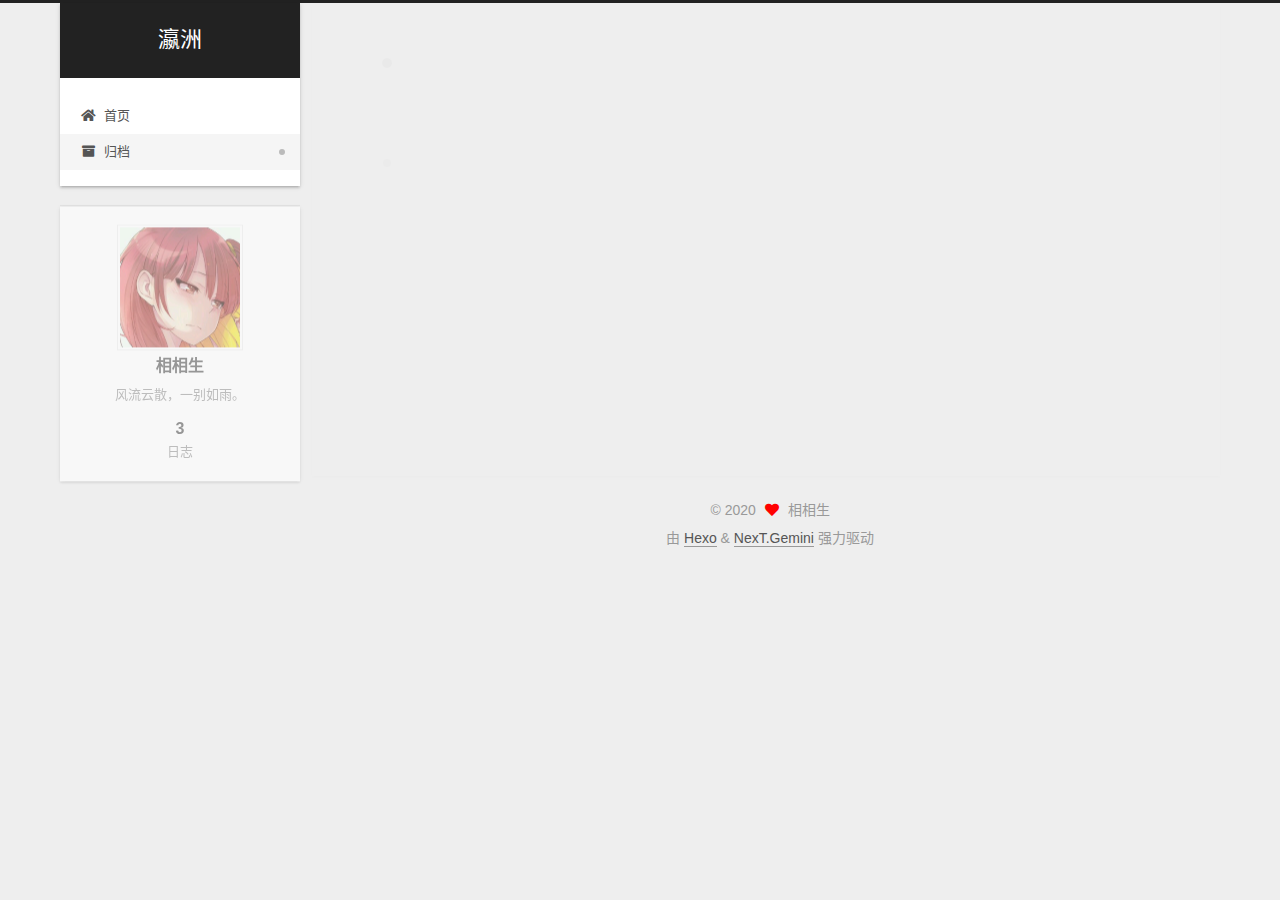
==== commit bddba45d: "Site updated: 2020-05-10 15:33:27" ====
--- a/archives/index.html
+++ b/archives/index.html
@@ -17,7 +17,7 @@
 
 <script id="hexo-configurations">
     var NexT = window.NexT || {};
-    var CONFIG = {"hostname":"yoursite.com","root":"/","scheme":"Muse","version":"7.8.0","exturl":false,"sidebar":{"position":"left","display":"post","padding":18,"offset":12,"onmobile":false},"copycode":{"enable":false,"show_result":false,"style":null},"back2top":{"enable":true,"sidebar":false,"scrollpercent":false},"bookmark":{"enable":false,"color":"#222","save":"auto"},"fancybox":false,"mediumzoom":false,"lazyload":false,"pangu":false,"comments":{"style":"tabs","active":null,"storage":true,"lazyload":false,"nav":null},"algolia":{"hits":{"per_page":10},"labels":{"input_placeholder":"Search for Posts","hits_empty":"We didn't find any results for the search: ${query}","hits_stats":"${hits} results found in ${time} ms"}},"localsearch":{"enable":false,"trigger":"auto","top_n_per_article":1,"unescape":false,"preload":false},"motion":{"enable":true,"async":false,"transition":{"post_block":"fadeIn","post_header":"slideDownIn","post_body":"slideDownIn","coll_header":"slideLeftIn","sidebar":"slideUpIn"}}};
+    var CONFIG = {"hostname":"yoursite.com","root":"/","scheme":"Gemini","version":"7.8.0","exturl":false,"sidebar":{"position":"left","display":"post","padding":18,"offset":12,"onmobile":false},"copycode":{"enable":false,"show_result":false,"style":null},"back2top":{"enable":true,"sidebar":false,"scrollpercent":false},"bookmark":{"enable":false,"color":"#222","save":"auto"},"fancybox":false,"mediumzoom":false,"lazyload":false,"pangu":false,"comments":{"style":"tabs","active":null,"storage":true,"lazyload":false,"nav":null},"algolia":{"hits":{"per_page":10},"labels":{"input_placeholder":"Search for Posts","hits_empty":"We didn't find any results for the search: ${query}","hits_stats":"${hits} results found in ${time} ms"}},"localsearch":{"enable":false,"trigger":"auto","top_n_per_article":1,"unescape":false,"preload":false},"motion":{"enable":true,"async":false,"transition":{"post_block":"fadeIn","post_header":"slideDownIn","post_body":"slideDownIn","coll_header":"slideLeftIn","sidebar":"slideUpIn"}}};
   </script>
 
   <meta name="description" content="风流云散，一别如雨。">
@@ -150,13 +150,33 @@
   <div class="post-block">
     <div class="posts-collapse">
       <div class="collection-title">
-        <span class="collection-header">嗯..! 目前共计 2 篇日志。 继续努力。</span>
+        <span class="collection-header">嗯..! 目前共计 3 篇日志。 继续努力。</span>
       </div>
 
       
     <div class="collection-year">
       <span class="collection-header">2020</span>
     </div>
+
+  <article itemscope itemtype="http://schema.org/Article">
+    <header class="post-header">
+
+      <div class="post-meta">
+        <time itemprop="dateCreated"
+              datetime="2020-05-10T15:17:44+08:00"
+              content="2020-05-10">
+          05-10
+        </time>
+      </div>
+
+      <div class="post-title">
+          <a class="post-title-link" href="/2020/05/10/%E5%8D%8E%E5%8F%91%E6%B5%81%E4%BA%91%E6%8A%84/" itemprop="url">
+            <span itemprop="name">华发流云抄</span>
+          </a>
+      </div>
+
+    </header>
+  </article>
 
   <article itemscope itemtype="http://schema.org/Article">
     <header class="post-header">
@@ -262,6 +282,8 @@
 
       <div class="site-overview-wrap sidebar-panel">
         <div class="site-author motion-element" itemprop="author" itemscope itemtype="http://schema.org/Person">
+    <img class="site-author-image" itemprop="image" alt="相相生"
+      src="/images/tieba.jpg">
   <p class="site-author-name" itemprop="name">相相生</p>
   <div class="site-description" itemprop="description">风流云散，一别如雨。</div>
 </div>
@@ -270,7 +292,7 @@
       <div class="site-state-item site-state-posts">
           <a href="/archives/">
         
-          <span class="site-state-item-count">2</span>
+          <span class="site-state-item-count">3</span>
           <span class="site-state-item-name">日志</span>
         </a>
       </div>
@@ -304,7 +326,7 @@
   </span>
   <span class="author" itemprop="copyrightHolder">相相生</span>
 </div>
-  <div class="powered-by">由 <a href="https://hexo.io/" class="theme-link" rel="noopener" target="_blank">Hexo</a> & <a href="https://muse.theme-next.org/" class="theme-link" rel="noopener" target="_blank">NexT.Muse</a> 强力驱动
+  <div class="powered-by">由 <a href="https://hexo.io/" class="theme-link" rel="noopener" target="_blank">Hexo</a> & <a href="https://theme-next.org/" class="theme-link" rel="noopener" target="_blank">NexT.Gemini</a> 强力驱动
   </div>
 
         
@@ -330,7 +352,7 @@
 <script src="/js/motion.js"></script>
 
 
-<script src="/js/schemes/muse.js"></script>
+<script src="/js/schemes/pisces.js"></script>
 
 
 <script src="/js/next-boot.js"></script>
--- a/css/main.css
+++ b/css/main.css
@@ -1,5 +1,5 @@
 :root {
-  --body-bg-color: #fff;
+  --body-bg-color: #eee;
   --content-bg-color: #fff;
   --card-bg-color: #f5f5f5;
   --text-color: #555;
@@ -11,11 +11,11 @@
   --table-row-odd-bg-color: #f9f9f9;
   --table-row-hover-bg-color: #f5f5f5;
   --menu-item-bg-color: #f5f5f5;
-  --btn-default-bg: #222;
-  --btn-default-color: #fff;
-  --btn-default-border-color: #222;
-  --btn-default-hover-bg: #fff;
-  --btn-default-hover-color: #222;
+  --btn-default-bg: #fff;
+  --btn-default-color: #555;
+  --btn-default-border-color: #555;
+  --btn-default-hover-bg: #222;
+  --btn-default-hover-color: #fff;
   --btn-default-hover-border-color: #222;
 }
 html {
@@ -314,7 +314,7 @@
 .btn {
   background: var(--btn-default-bg);
   border: 2px solid var(--btn-default-border-color);
-  border-radius: 0;
+  border-radius: 2px;
   color: var(--btn-default-color);
   display: inline-block;
   font-size: 0.875em;
@@ -921,16 +921,16 @@
 }
 .main-inner {
   margin: 0 auto;
-  width: 700px;
+  width: calc(100% - 20px);
 }
 @media (min-width: 1200px) {
   .main-inner {
-    width: 800px;
+    width: 1160px;
   }
 }
 @media (min-width: 1600px) {
   .main-inner {
-    width: 900px;
+    width: 73%;
   }
 }
 @media (max-width: 767px) {
@@ -943,16 +943,16 @@
 }
 .header-inner {
   margin: 0 auto;
-  width: 700px;
+  width: calc(100% - 20px);
 }
 @media (min-width: 1200px) {
   .header-inner {
-    width: 800px;
+    width: 1160px;
   }
 }
 @media (min-width: 1600px) {
   .header-inner {
-    width: 900px;
+    width: 73%;
   }
 }
 .site-brand-container {
@@ -991,7 +991,7 @@
   margin: 0;
 }
 .site-subtitle {
-  color: #999;
+  color: #ddd;
   font-size: 0.8125em;
   margin: 10px 0;
 }
@@ -1136,22 +1136,22 @@
   display: inline-block;
 }
 .site-author-image {
-  border: 2px solid #333;
+  border: 1px solid #eee;
   display: block;
   margin: 0 auto;
-  max-width: 96px;
+  max-width: 120px;
   padding: 2px;
 }
 .site-author-name {
-  color: #f5f5f5;
-  font-weight: normal;
-  margin: 5px 0 0;
+  color: var(--text-color);
+  font-weight: 600;
+  margin: 0;
   text-align: center;
 }
 .site-description {
   color: #999;
-  font-size: 1em;
-  margin-top: 5px;
+  font-size: 0.8125em;
+  margin-top: 0;
   text-align: center;
 }
 .links-of-author {
@@ -1168,7 +1168,7 @@
 }
 .links-of-author a::before,
 .links-of-author span.exturl::before {
-  background: #bab504;
+  background: #5c54ed;
   border-radius: 50%;
   content: ' ';
   display: inline-block;
@@ -1246,7 +1246,7 @@
 }
 .sidebar-nav li {
   border-bottom: 1px solid transparent;
-  color: #666;
+  color: var(--text-color);
   cursor: pointer;
   display: inline-block;
   font-size: 0.875em;
@@ -1255,14 +1255,14 @@
   margin-left: 10px;
 }
 .sidebar-nav li:hover {
-  color: #f5f5f5;
+  color: #fc6423;
 }
 .sidebar-nav .sidebar-nav-active {
-  border-bottom-color: #87daff;
-  color: #87daff;
+  border-bottom-color: #fc6423;
+  color: #fc6423;
 }
 .sidebar-nav .sidebar-nav-active:hover {
-  color: #87daff;
+  color: #fc6423;
 }
 .sidebar-panel {
   display: none;
@@ -1291,7 +1291,7 @@
   }
 }
 .sidebar-toggle:hover .toggle-line {
-  background: #87daff;
+  background: #fc6423;
 }
 .post-toc {
   font-size: 0.875em;
@@ -1330,14 +1330,14 @@
   display: block;
 }
 .post-toc .nav .active > a {
-  border-bottom-color: #87daff;
-  color: #87daff;
+  border-bottom-color: #fc6423;
+  color: #fc6423;
 }
 .post-toc .nav .active-current > a {
-  color: #87daff;
+  color: #fc6423;
 }
 .post-toc .nav .active-current > a:hover {
-  color: #87daff;
+  color: #fc6423;
 }
 .site-state {
   display: flex;
@@ -1352,20 +1352,20 @@
   padding: 0 15px;
 }
 .site-state-item:not(:first-child) {
-  border-left: 1px solid #333;
+  border-left: 1px solid #eee;
 }
 .site-state-item a {
   border-bottom: none;
 }
 .site-state-item-count {
   display: block;
-  font-size: 1.25em;
+  font-size: 1em;
   font-weight: 600;
   text-align: center;
 }
 .site-state-item-name {
-  color: inherit;
-  font-size: 0.875em;
+  color: #999;
+  font-size: 0.8125em;
 }
 .footer {
   color: #999;
@@ -1382,16 +1382,16 @@
   box-sizing: border-box;
   margin: 0 auto;
   text-align: center;
-  width: 700px;
+  width: calc(100% - 20px);
 }
 @media (min-width: 1200px) {
   .footer-inner {
-    width: 800px;
+    width: 1160px;
   }
 }
 @media (min-width: 1600px) {
   .footer-inner {
-    width: 900px;
+    width: 73%;
   }
 }
 .languages {
@@ -1489,7 +1489,7 @@
   color: #fff;
   cursor: pointer;
   left: 30px;
-  opacity: 1;
+  opacity: 0.6;
   padding: 0 6px;
   position: fixed;
   transition-property: bottom;
@@ -1500,10 +1500,10 @@
   display: none;
 }
 .back-to-top:hover {
-  color: #87daff;
+  color: #fc6423;
 }
 .back-to-top.back-to-top-on {
-  bottom: 19px;
+  bottom: 30px;
 }
 @media (max-width: 991px) {
   .back-to-top {
@@ -2141,151 +2141,425 @@
 .tag-cloud a:hover {
   color: var(--link-hover-color) !important;
 }
-@media (max-width: 767px) {
-  .header-inner,
-  .main-inner,
+.header {
+  margin: 0 auto;
+  position: relative;
+  width: calc(100% - 20px);
+}
+@media (min-width: 1200px) {
+  .header {
+    width: 1160px;
+  }
+}
+@media (min-width: 1600px) {
+  .header {
+    width: 73%;
+  }
+}
+@media (max-width: 991px) {
+  .header {
+    width: auto;
+  }
+}
+.header-inner {
+  background: var(--content-bg-color);
+  border-radius: initial;
+  box-shadow: 0 2px 2px 0 rgba(0,0,0,0.12), 0 3px 1px -2px rgba(0,0,0,0.06), 0 1px 5px 0 rgba(0,0,0,0.12);
+  overflow: hidden;
+  padding: 0;
+  position: absolute;
+  top: 0;
+  width: 240px;
+}
+@media (min-width: 1200px) {
+  .header-inner {
+    width: 240px;
+  }
+}
+@media (max-width: 991px) {
+  .header-inner {
+    border-radius: initial;
+    position: relative;
+    width: auto;
+  }
+}
+.main-inner {
+  align-items: flex-start;
+  display: flex;
+  justify-content: space-between;
+  flex-direction: row-reverse;
+}
+@media (max-width: 991px) {
+  .main-inner {
+    width: auto;
+  }
+}
+.content-wrap {
+  background: var(--content-bg-color);
+  border-radius: initial;
+  box-shadow: 0 2px 2px 0 rgba(0,0,0,0.12), 0 3px 1px -2px rgba(0,0,0,0.06), 0 1px 5px 0 rgba(0,0,0,0.12);
+  box-sizing: border-box;
+  padding: 40px;
+  width: calc(100% - 252px);
+}
+@media (max-width: 991px) {
+  .content-wrap {
+    border-radius: initial;
+    padding: 20px;
+    width: 100%;
+  }
+}
+.footer-inner {
+  padding-left: 260px;
+}
+.back-to-top {
+  left: auto;
+  right: 30px;
+}
+@media (max-width: 991px) {
+  .back-to-top {
+    right: 20px;
+  }
+}
+@media (max-width: 991px) {
   .footer-inner {
+    padding-left: 0;
+    padding-right: 0;
     width: auto;
   }
 }
-.header-inner {
-  padding-top: 100px;
-}
-@media (max-width: 767px) {
-  .header-inner {
-    padding-top: 50px;
-  }
-}
-.main-inner {
-  padding-bottom: 60px;
-}
-.content {
-  padding-top: 70px;
-}
-@media (max-width: 767px) {
-  .content {
-    padding-top: 35px;
-  }
-}
-embed {
+.site-brand-container {
+  background: #222;
+}
+@media (max-width: 991px) {
+  .site-brand-container {
+    box-shadow: 0 0 16px rgba(0,0,0,0.5);
+  }
+}
+.site-meta {
+  padding: 20px 0;
+}
+.brand {
+  padding: 0;
+}
+.site-subtitle {
+  margin: 10px 10px 0;
+}
+.custom-logo-image {
+  margin-top: 20px;
+}
+@media (max-width: 991px) {
+  .custom-logo-image {
+    display: none;
+  }
+}
+@media (min-width: 768px) and (max-width: 991px) {
+  .site-nav-toggle,
+  .site-nav-right {
+    display: flex;
+    flex-direction: column;
+    justify-content: center;
+  }
+}
+.site-nav-toggle .toggle,
+.site-nav-right .toggle {
+  color: #fff;
+}
+.site-nav-toggle .toggle .toggle-line,
+.site-nav-right .toggle .toggle-line {
+  background: #fff;
+}
+@media (min-width: 768px) and (max-width: 991px) {
+  .site-nav {
+    display: none;
+  }
+}
+.menu .menu-item {
   display: block;
-  margin: 0 auto 25px auto;
-}
-.custom-logo .site-meta-headline {
-  text-align: center;
-}
-.custom-logo .site-title {
-  color: #222;
-  margin: 10px auto 0;
-}
-.custom-logo .site-title a {
-  border: 0;
-}
-.custom-logo-image {
-  background: #fff;
-  margin: 0 auto;
-  max-width: 150px;
-  padding: 5px;
-}
-.brand {
-  background: var(--btn-default-bg);
-}
-@media (max-width: 767px) {
-  .site-nav {
-    border-bottom: 1px solid #ddd;
-    border-top: 1px solid #ddd;
-    left: 0;
-    margin: 0;
-    padding: 0;
-    width: 100%;
-  }
-}
-@media (max-width: 767px) {
-  .menu {
-    text-align: left;
-  }
-}
-.menu-item-active a,
-.menu .menu-item a:hover,
-.menu .menu-item span.exturl:hover {
-  background: transparent;
-  border-bottom: 1px solid var(--link-hover-color) !important;
-}
-@media (max-width: 767px) {
-  .menu-item-active a,
-  .menu .menu-item a:hover,
-  .menu .menu-item span.exturl:hover {
-    border-bottom: 1px dotted #ddd !important;
-  }
-}
-@media (max-width: 767px) {
-  .menu .menu-item {
-    margin: 0 10px;
-  }
+  margin: 0;
 }
 .menu .menu-item a,
 .menu .menu-item span.exturl {
-  border-bottom: 1px solid transparent;
-}
-@media (max-width: 767px) {
-  .menu .menu-item a,
-  .menu .menu-item span.exturl {
-    padding: 5px 10px;
-  }
-}
-@media (min-width: 768px) {
-  .menu .menu-item .fa,
-  .menu .menu-item .fab,
-  .menu .menu-item .far,
-  .menu .menu-item .fas {
-    display: block;
-    line-height: 2;
-    margin-right: 0;
-    width: 100%;
+  padding: 5px 20px;
+  position: relative;
+  text-align: left;
+  transition-property: background-color;
+}
+@media (max-width: 991px) {
+  .menu .menu-item.menu-item-search {
+    display: none;
   }
 }
 .menu .menu-item .badge {
-  background: #eee;
-  padding: 1px 4px;
+  background: #ccc;
+  border-radius: 10px;
+  color: #fff;
+  float: right;
+  padding: 2px 5px;
+  text-shadow: 1px 1px 0 rgba(0,0,0,0.1);
+  vertical-align: middle;
+}
+.main-menu .menu-item-active a::after {
+  background: #bbb;
+  border-radius: 50%;
+  content: ' ';
+  height: 6px;
+  margin-top: -3px;
+  position: absolute;
+  right: 15px;
+  top: 50%;
+  width: 6px;
 }
 .sub-menu {
-  margin: 10px 0;
+  background: var(--content-bg-color);
+  border-bottom: 1px solid #ddd;
+  margin: 0;
+  padding: 6px 0;
 }
 .sub-menu .menu-item {
   display: inline-block;
 }
+.sub-menu .menu-item a,
+.sub-menu .menu-item span.exturl {
+  background: transparent;
+  margin: 5px 10px;
+  padding: initial;
+}
+.sub-menu .menu-item a:hover,
+.sub-menu .menu-item span.exturl:hover {
+  background: transparent;
+  color: #fc6423;
+}
+.sub-menu .menu-item-active a {
+  border-bottom-color: #fc6423;
+  color: #fc6423;
+}
+.sub-menu .menu-item-active a:hover {
+  border-bottom-color: #fc6423;
+}
 .sidebar {
-  left: -320px;
-}
-.sidebar.sidebar-active {
-  left: 0;
-}
-.sidebar {
-  width: 320px;
-  z-index: 1200;
-  transition-delay: 0s;
-  transition-duration: 0.2s;
-  transition-timing-function: ease-out;
-}
-.sidebar a,
-.sidebar span.exturl {
-  border-bottom-color: #555;
-  color: #999;
-}
-.sidebar a:hover,
-.sidebar span.exturl:hover {
-  border-bottom-color: #eee;
-  color: #eee;
-}
-.links-of-blogroll-item {
-  padding: 2px 10px;
-}
-.links-of-blogroll-item a,
-.links-of-blogroll-item span.exturl {
+  background: var(--body-bg-color);
+  box-shadow: none;
+  margin-top: 100%;
+  position: static;
+  width: 240px;
+}
+@media (max-width: 991px) {
+  .sidebar {
+    display: none;
+  }
+}
+.sidebar-toggle {
+  display: none;
+}
+.sidebar-inner {
+  background: var(--content-bg-color);
+  border-radius: initial;
+  box-shadow: 0 2px 2px 0 rgba(0,0,0,0.12), 0 3px 1px -2px rgba(0,0,0,0.06), 0 1px 5px 0 rgba(0,0,0,0.12), 0 -1px 0.5px 0 rgba(0,0,0,0.09);
+  box-sizing: border-box;
+  color: var(--text-color);
+  width: 240px;
+  opacity: 0;
+}
+.sidebar-inner.affix {
+  position: fixed;
+  top: 12px;
+}
+.sidebar-inner.affix-bottom {
+  position: absolute;
+}
+.site-state-item {
+  padding: 0 10px;
+}
+.sidebar-button {
+  border-bottom: 1px dotted #ccc;
+  border-top: 1px dotted #ccc;
+  margin-top: 10px;
+  text-align: center;
+}
+.sidebar-button a {
+  border: 0;
+  color: #fc6423;
+  display: block;
+}
+.sidebar-button a:hover {
+  background: none;
+  border: 0;
+  color: #e34603;
+}
+.sidebar-button a:hover .fa,
+.sidebar-button a:hover .fab,
+.sidebar-button a:hover .far,
+.sidebar-button a:hover .fas {
+  color: #e34603;
+}
+.links-of-author {
+  display: flex;
+  flex-wrap: wrap;
+  margin-top: 10px;
+  justify-content: center;
+}
+.links-of-author-item {
+  margin: 5px 0 0;
+  width: 50%;
+}
+.links-of-author-item a,
+.links-of-author-item span.exturl {
   box-sizing: border-box;
   display: inline-block;
-  max-width: 280px;
+  margin-bottom: 0;
+  margin-right: 0;
+  max-width: 216px;
   overflow: hidden;
+  padding: 0 5px;
   text-overflow: ellipsis;
   white-space: nowrap;
 }
+.links-of-author-item a,
+.links-of-author-item span.exturl {
+  border-bottom: none;
+  display: block;
+  text-decoration: none;
+}
+.links-of-author-item a::before,
+.links-of-author-item span.exturl::before {
+  display: none;
+}
+.links-of-author-item a:hover,
+.links-of-author-item span.exturl:hover {
+  background: var(--body-bg-color);
+  border-radius: 4px;
+}
+.links-of-author-item .fa,
+.links-of-author-item .fab,
+.links-of-author-item .far,
+.links-of-author-item .fas {
+  margin-right: 2px;
+}
+.links-of-blogroll-item {
+  padding: 0;
+}
+.content-wrap {
+  background: initial;
+  box-shadow: initial;
+  padding: initial;
+}
+.post-block {
+  background: var(--content-bg-color);
+  border-radius: initial;
+  box-shadow: 0 2px 2px 0 rgba(0,0,0,0.12), 0 3px 1px -2px rgba(0,0,0,0.06), 0 1px 5px 0 rgba(0,0,0,0.12);
+  padding: 40px;
+}
+.post-block + .post-block {
+  border-radius: initial;
+  box-shadow: 0 2px 2px 0 rgba(0,0,0,0.12), 0 3px 1px -2px rgba(0,0,0,0.06), 0 1px 5px 0 rgba(0,0,0,0.12), 0 -1px 0.5px 0 rgba(0,0,0,0.09);
+  margin-top: 12px;
+}
+.comments {
+  background: var(--content-bg-color);
+  border-radius: initial;
+  box-shadow: 0 2px 2px 0 rgba(0,0,0,0.12), 0 3px 1px -2px rgba(0,0,0,0.06), 0 1px 5px 0 rgba(0,0,0,0.12), 0 -1px 0.5px 0 rgba(0,0,0,0.09);
+  margin-top: 12px;
+  padding: 40px;
+}
+.tabs-comment {
+  margin-top: 1em;
+}
+.content {
+  padding-top: initial;
+}
+.post-eof {
+  display: none;
+}
+.pagination {
+  background: var(--content-bg-color);
+  border-radius: initial;
+  border-top: initial;
+  box-shadow: 0 2px 2px 0 rgba(0,0,0,0.12), 0 3px 1px -2px rgba(0,0,0,0.06), 0 1px 5px 0 rgba(0,0,0,0.12), 0 -1px 0.5px 0 rgba(0,0,0,0.09);
+  margin: 12px 0 0;
+  padding: 10px 0 10px;
+}
+.pagination .prev,
+.pagination .next,
+.pagination .page-number {
+  margin-bottom: initial;
+  top: initial;
+}
+.main {
+  padding-bottom: initial;
+}
+.footer {
+  bottom: auto;
+}
+.sub-menu {
+  border-bottom: initial;
+  box-shadow: 0 2px 2px 0 rgba(0,0,0,0.12), 0 3px 1px -2px rgba(0,0,0,0.06), 0 1px 5px 0 rgba(0,0,0,0.12);
+}
+.sub-menu + .content .post-block {
+  box-shadow: 0 2px 2px 0 rgba(0,0,0,0.12), 0 3px 1px -2px rgba(0,0,0,0.06), 0 1px 5px 0 rgba(0,0,0,0.12), 0 -1px 0.5px 0 rgba(0,0,0,0.09);
+  margin-top: 12px;
+}
+@media (min-width: 768px) and (max-width: 991px) {
+  .sub-menu + .content .post-block {
+    margin-top: 10px;
+  }
+}
+@media (max-width: 767px) {
+  .sub-menu + .content .post-block {
+    margin-top: 8px;
+  }
+}
+.post-body h1,
+.post-body h2 {
+  border-bottom: 1px solid #eee;
+}
+.post-body h3 {
+  border-bottom: 1px dotted #eee;
+}
+@media (min-width: 768px) and (max-width: 991px) {
+  .content-wrap {
+    padding: 10px;
+  }
+  .posts-expand .post-button {
+    margin-top: 20px;
+  }
+  .post-block {
+    border-radius: initial;
+    box-shadow: 0 2px 2px 0 rgba(0,0,0,0.12), 0 3px 1px -2px rgba(0,0,0,0.06), 0 1px 5px 0 rgba(0,0,0,0.12), 0 -1px 0.5px 0 rgba(0,0,0,0.09);
+    padding: 20px;
+  }
+  .post-block + .post-block {
+    margin-top: 10px;
+  }
+  .comments {
+    margin-top: 10px;
+    padding: 10px 20px;
+  }
+  .pagination {
+    margin: 10px 0 0;
+  }
+}
+@media (max-width: 767px) {
+  .content-wrap {
+    padding: 8px;
+  }
+  .posts-expand .post-button {
+    margin: 12px 0;
+  }
+  .post-block {
+    border-radius: initial;
+    box-shadow: 0 2px 2px 0 rgba(0,0,0,0.12), 0 3px 1px -2px rgba(0,0,0,0.06), 0 1px 5px 0 rgba(0,0,0,0.12), 0 -1px 0.5px 0 rgba(0,0,0,0.09);
+    min-height: auto;
+    padding: 12px;
+  }
+  .post-block + .post-block {
+    margin-top: 8px;
+  }
+  .comments {
+    margin-top: 8px;
+    padding: 10px 12px;
+  }
+  .pagination {
+    margin: 8px 0 0;
+  }
+}
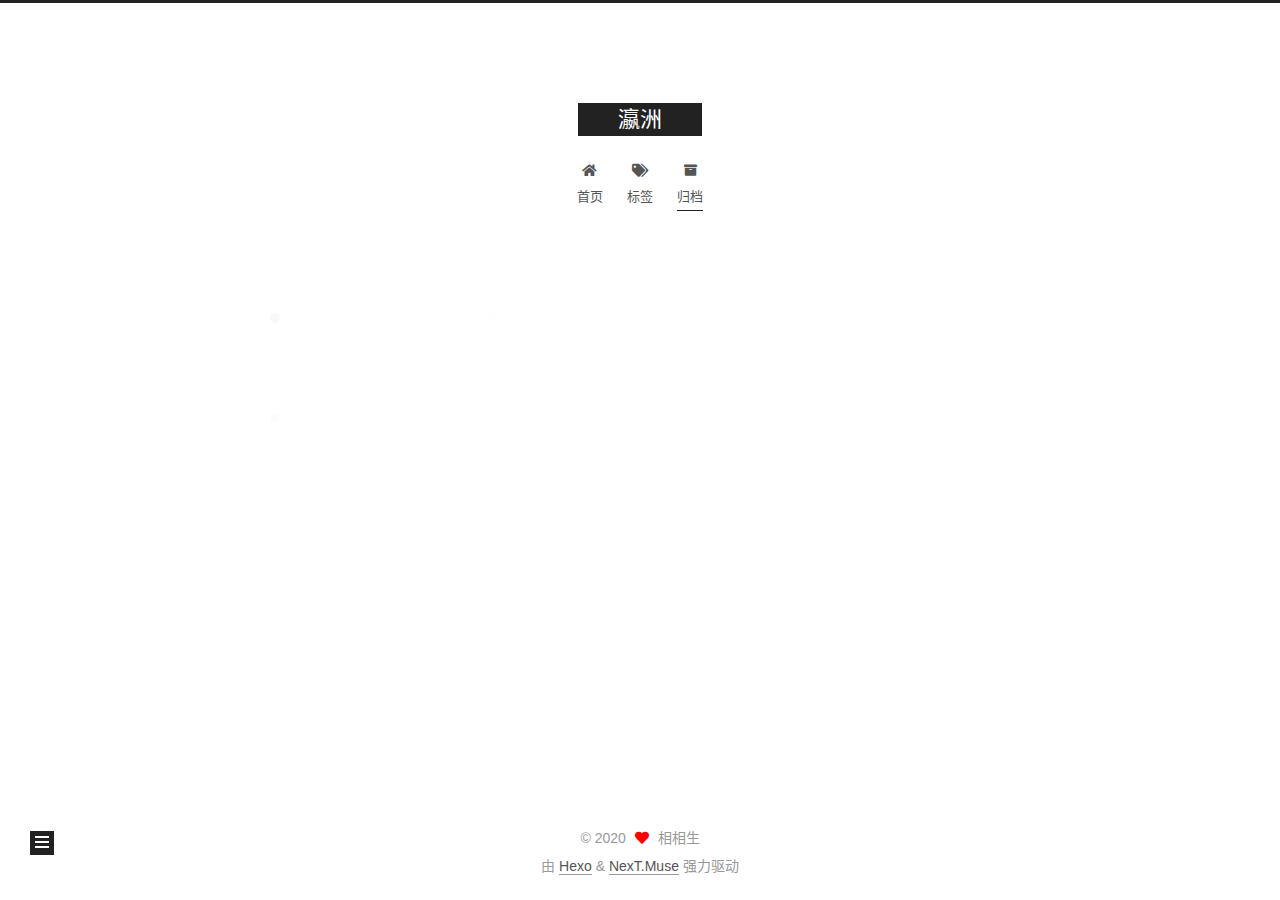
==== commit e72abffe: "Site updated: 2020-05-10 15:40:28" ====
--- a/archives/index.html
+++ b/archives/index.html
@@ -17,7 +17,7 @@
 
 <script id="hexo-configurations">
     var NexT = window.NexT || {};
-    var CONFIG = {"hostname":"yoursite.com","root":"/","scheme":"Gemini","version":"7.8.0","exturl":false,"sidebar":{"position":"left","display":"post","padding":18,"offset":12,"onmobile":false},"copycode":{"enable":false,"show_result":false,"style":null},"back2top":{"enable":true,"sidebar":false,"scrollpercent":false},"bookmark":{"enable":false,"color":"#222","save":"auto"},"fancybox":false,"mediumzoom":false,"lazyload":false,"pangu":false,"comments":{"style":"tabs","active":null,"storage":true,"lazyload":false,"nav":null},"algolia":{"hits":{"per_page":10},"labels":{"input_placeholder":"Search for Posts","hits_empty":"We didn't find any results for the search: ${query}","hits_stats":"${hits} results found in ${time} ms"}},"localsearch":{"enable":false,"trigger":"auto","top_n_per_article":1,"unescape":false,"preload":false},"motion":{"enable":true,"async":false,"transition":{"post_block":"fadeIn","post_header":"slideDownIn","post_body":"slideDownIn","coll_header":"slideLeftIn","sidebar":"slideUpIn"}}};
+    var CONFIG = {"hostname":"yoursite.com","root":"/","scheme":"Muse","version":"7.8.0","exturl":false,"sidebar":{"position":"left","display":"post","padding":18,"offset":12,"onmobile":false},"copycode":{"enable":false,"show_result":false,"style":null},"back2top":{"enable":true,"sidebar":false,"scrollpercent":false},"bookmark":{"enable":false,"color":"#222","save":"auto"},"fancybox":false,"mediumzoom":false,"lazyload":false,"pangu":false,"comments":{"style":"tabs","active":null,"storage":true,"lazyload":false,"nav":null},"algolia":{"hits":{"per_page":10},"labels":{"input_placeholder":"Search for Posts","hits_empty":"We didn't find any results for the search: ${query}","hits_stats":"${hits} results found in ${time} ms"}},"localsearch":{"enable":false,"trigger":"auto","top_n_per_article":1,"unescape":false,"preload":false},"motion":{"enable":true,"async":false,"transition":{"post_block":"fadeIn","post_header":"slideDownIn","post_body":"slideDownIn","coll_header":"slideLeftIn","sidebar":"slideUpIn"}}};
   </script>
 
   <meta name="description" content="风流云散，一别如雨。">
@@ -113,6 +113,11 @@
         <li class="menu-item menu-item-home">
 
     <a href="/" rel="section"><i class="fa fa-home fa-fw"></i>首页</a>
+
+  </li>
+        <li class="menu-item menu-item-tags">
+
+    <a href="/tags/" rel="section"><i class="fa fa-tags fa-fw"></i>标签</a>
 
   </li>
         <li class="menu-item menu-item-archives">
@@ -326,7 +331,7 @@
   </span>
   <span class="author" itemprop="copyrightHolder">相相生</span>
 </div>
-  <div class="powered-by">由 <a href="https://hexo.io/" class="theme-link" rel="noopener" target="_blank">Hexo</a> & <a href="https://theme-next.org/" class="theme-link" rel="noopener" target="_blank">NexT.Gemini</a> 强力驱动
+  <div class="powered-by">由 <a href="https://hexo.io/" class="theme-link" rel="noopener" target="_blank">Hexo</a> & <a href="https://muse.theme-next.org/" class="theme-link" rel="noopener" target="_blank">NexT.Muse</a> 强力驱动
   </div>
 
         
@@ -352,7 +357,7 @@
 <script src="/js/motion.js"></script>
 
 
-<script src="/js/schemes/pisces.js"></script>
+<script src="/js/schemes/muse.js"></script>
 
 
 <script src="/js/next-boot.js"></script>
--- a/css/main.css
+++ b/css/main.css
@@ -1,5 +1,5 @@
 :root {
-  --body-bg-color: #eee;
+  --body-bg-color: #fff;
   --content-bg-color: #fff;
   --card-bg-color: #f5f5f5;
   --text-color: #555;
@@ -11,11 +11,11 @@
   --table-row-odd-bg-color: #f9f9f9;
   --table-row-hover-bg-color: #f5f5f5;
   --menu-item-bg-color: #f5f5f5;
-  --btn-default-bg: #fff;
-  --btn-default-color: #555;
-  --btn-default-border-color: #555;
-  --btn-default-hover-bg: #222;
-  --btn-default-hover-color: #fff;
+  --btn-default-bg: #222;
+  --btn-default-color: #fff;
+  --btn-default-border-color: #222;
+  --btn-default-hover-bg: #fff;
+  --btn-default-hover-color: #222;
   --btn-default-hover-border-color: #222;
 }
 html {
@@ -314,7 +314,7 @@
 .btn {
   background: var(--btn-default-bg);
   border: 2px solid var(--btn-default-border-color);
-  border-radius: 2px;
+  border-radius: 0;
   color: var(--btn-default-color);
   display: inline-block;
   font-size: 0.875em;
@@ -921,16 +921,16 @@
 }
 .main-inner {
   margin: 0 auto;
-  width: calc(100% - 20px);
+  width: 700px;
 }
 @media (min-width: 1200px) {
   .main-inner {
-    width: 1160px;
+    width: 800px;
   }
 }
 @media (min-width: 1600px) {
   .main-inner {
-    width: 73%;
+    width: 900px;
   }
 }
 @media (max-width: 767px) {
@@ -943,16 +943,16 @@
 }
 .header-inner {
   margin: 0 auto;
-  width: calc(100% - 20px);
+  width: 700px;
 }
 @media (min-width: 1200px) {
   .header-inner {
-    width: 1160px;
+    width: 800px;
   }
 }
 @media (min-width: 1600px) {
   .header-inner {
-    width: 73%;
+    width: 900px;
   }
 }
 .site-brand-container {
@@ -991,7 +991,7 @@
   margin: 0;
 }
 .site-subtitle {
-  color: #ddd;
+  color: #999;
   font-size: 0.8125em;
   margin: 10px 0;
 }
@@ -1136,22 +1136,22 @@
   display: inline-block;
 }
 .site-author-image {
-  border: 1px solid #eee;
+  border: 2px solid #333;
   display: block;
   margin: 0 auto;
-  max-width: 120px;
+  max-width: 96px;
   padding: 2px;
 }
 .site-author-name {
-  color: var(--text-color);
-  font-weight: 600;
-  margin: 0;
+  color: #f5f5f5;
+  font-weight: normal;
+  margin: 5px 0 0;
   text-align: center;
 }
 .site-description {
   color: #999;
-  font-size: 0.8125em;
-  margin-top: 0;
+  font-size: 1em;
+  margin-top: 5px;
   text-align: center;
 }
 .links-of-author {
@@ -1168,7 +1168,7 @@
 }
 .links-of-author a::before,
 .links-of-author span.exturl::before {
-  background: #5c54ed;
+  background: #ff4;
   border-radius: 50%;
   content: ' ';
   display: inline-block;
@@ -1246,7 +1246,7 @@
 }
 .sidebar-nav li {
   border-bottom: 1px solid transparent;
-  color: var(--text-color);
+  color: #666;
   cursor: pointer;
   display: inline-block;
   font-size: 0.875em;
@@ -1255,14 +1255,14 @@
   margin-left: 10px;
 }
 .sidebar-nav li:hover {
-  color: #fc6423;
+  color: #f5f5f5;
 }
 .sidebar-nav .sidebar-nav-active {
-  border-bottom-color: #fc6423;
-  color: #fc6423;
+  border-bottom-color: #87daff;
+  color: #87daff;
 }
 .sidebar-nav .sidebar-nav-active:hover {
-  color: #fc6423;
+  color: #87daff;
 }
 .sidebar-panel {
   display: none;
@@ -1291,7 +1291,7 @@
   }
 }
 .sidebar-toggle:hover .toggle-line {
-  background: #fc6423;
+  background: #87daff;
 }
 .post-toc {
   font-size: 0.875em;
@@ -1330,14 +1330,14 @@
   display: block;
 }
 .post-toc .nav .active > a {
-  border-bottom-color: #fc6423;
-  color: #fc6423;
+  border-bottom-color: #87daff;
+  color: #87daff;
 }
 .post-toc .nav .active-current > a {
-  color: #fc6423;
+  color: #87daff;
 }
 .post-toc .nav .active-current > a:hover {
-  color: #fc6423;
+  color: #87daff;
 }
 .site-state {
   display: flex;
@@ -1352,20 +1352,20 @@
   padding: 0 15px;
 }
 .site-state-item:not(:first-child) {
-  border-left: 1px solid #eee;
+  border-left: 1px solid #333;
 }
 .site-state-item a {
   border-bottom: none;
 }
 .site-state-item-count {
   display: block;
-  font-size: 1em;
+  font-size: 1.25em;
   font-weight: 600;
   text-align: center;
 }
 .site-state-item-name {
-  color: #999;
-  font-size: 0.8125em;
+  color: inherit;
+  font-size: 0.875em;
 }
 .footer {
   color: #999;
@@ -1382,16 +1382,16 @@
   box-sizing: border-box;
   margin: 0 auto;
   text-align: center;
-  width: calc(100% - 20px);
+  width: 700px;
 }
 @media (min-width: 1200px) {
   .footer-inner {
-    width: 1160px;
+    width: 800px;
   }
 }
 @media (min-width: 1600px) {
   .footer-inner {
-    width: 73%;
+    width: 900px;
   }
 }
 .languages {
@@ -1489,7 +1489,7 @@
   color: #fff;
   cursor: pointer;
   left: 30px;
-  opacity: 0.6;
+  opacity: 1;
   padding: 0 6px;
   position: fixed;
   transition-property: bottom;
@@ -1500,10 +1500,10 @@
   display: none;
 }
 .back-to-top:hover {
-  color: #fc6423;
+  color: #87daff;
 }
 .back-to-top.back-to-top-on {
-  bottom: 30px;
+  bottom: 19px;
 }
 @media (max-width: 991px) {
   .back-to-top {
@@ -2141,425 +2141,151 @@
 .tag-cloud a:hover {
   color: var(--link-hover-color) !important;
 }
-.header {
+@media (max-width: 767px) {
+  .header-inner,
+  .main-inner,
+  .footer-inner {
+    width: auto;
+  }
+}
+.header-inner {
+  padding-top: 100px;
+}
+@media (max-width: 767px) {
+  .header-inner {
+    padding-top: 50px;
+  }
+}
+.main-inner {
+  padding-bottom: 60px;
+}
+.content {
+  padding-top: 70px;
+}
+@media (max-width: 767px) {
+  .content {
+    padding-top: 35px;
+  }
+}
+embed {
+  display: block;
+  margin: 0 auto 25px auto;
+}
+.custom-logo .site-meta-headline {
+  text-align: center;
+}
+.custom-logo .site-title {
+  color: #222;
+  margin: 10px auto 0;
+}
+.custom-logo .site-title a {
+  border: 0;
+}
+.custom-logo-image {
+  background: #fff;
   margin: 0 auto;
-  position: relative;
-  width: calc(100% - 20px);
-}
-@media (min-width: 1200px) {
-  .header {
-    width: 1160px;
-  }
-}
-@media (min-width: 1600px) {
-  .header {
-    width: 73%;
-  }
-}
-@media (max-width: 991px) {
-  .header {
-    width: auto;
-  }
-}
-.header-inner {
-  background: var(--content-bg-color);
-  border-radius: initial;
-  box-shadow: 0 2px 2px 0 rgba(0,0,0,0.12), 0 3px 1px -2px rgba(0,0,0,0.06), 0 1px 5px 0 rgba(0,0,0,0.12);
-  overflow: hidden;
-  padding: 0;
-  position: absolute;
-  top: 0;
-  width: 240px;
-}
-@media (min-width: 1200px) {
-  .header-inner {
-    width: 240px;
-  }
-}
-@media (max-width: 991px) {
-  .header-inner {
-    border-radius: initial;
-    position: relative;
-    width: auto;
-  }
-}
-.main-inner {
-  align-items: flex-start;
-  display: flex;
-  justify-content: space-between;
-  flex-direction: row-reverse;
-}
-@media (max-width: 991px) {
-  .main-inner {
-    width: auto;
-  }
-}
-.content-wrap {
-  background: var(--content-bg-color);
-  border-radius: initial;
-  box-shadow: 0 2px 2px 0 rgba(0,0,0,0.12), 0 3px 1px -2px rgba(0,0,0,0.06), 0 1px 5px 0 rgba(0,0,0,0.12);
-  box-sizing: border-box;
-  padding: 40px;
-  width: calc(100% - 252px);
-}
-@media (max-width: 991px) {
-  .content-wrap {
-    border-radius: initial;
-    padding: 20px;
+  max-width: 150px;
+  padding: 5px;
+}
+.brand {
+  background: var(--btn-default-bg);
+}
+@media (max-width: 767px) {
+  .site-nav {
+    border-bottom: 1px solid #ddd;
+    border-top: 1px solid #ddd;
+    left: 0;
+    margin: 0;
+    padding: 0;
     width: 100%;
   }
 }
-.footer-inner {
-  padding-left: 260px;
-}
-.back-to-top {
-  left: auto;
-  right: 30px;
-}
-@media (max-width: 991px) {
-  .back-to-top {
-    right: 20px;
-  }
-}
-@media (max-width: 991px) {
-  .footer-inner {
-    padding-left: 0;
-    padding-right: 0;
-    width: auto;
-  }
-}
-.site-brand-container {
-  background: #222;
-}
-@media (max-width: 991px) {
-  .site-brand-container {
-    box-shadow: 0 0 16px rgba(0,0,0,0.5);
-  }
-}
-.site-meta {
-  padding: 20px 0;
-}
-.brand {
-  padding: 0;
-}
-.site-subtitle {
-  margin: 10px 10px 0;
-}
-.custom-logo-image {
-  margin-top: 20px;
-}
-@media (max-width: 991px) {
-  .custom-logo-image {
-    display: none;
-  }
-}
-@media (min-width: 768px) and (max-width: 991px) {
-  .site-nav-toggle,
-  .site-nav-right {
-    display: flex;
-    flex-direction: column;
-    justify-content: center;
-  }
-}
-.site-nav-toggle .toggle,
-.site-nav-right .toggle {
-  color: #fff;
-}
-.site-nav-toggle .toggle .toggle-line,
-.site-nav-right .toggle .toggle-line {
-  background: #fff;
-}
-@media (min-width: 768px) and (max-width: 991px) {
-  .site-nav {
-    display: none;
-  }
-}
-.menu .menu-item {
-  display: block;
-  margin: 0;
+@media (max-width: 767px) {
+  .menu {
+    text-align: left;
+  }
+}
+.menu-item-active a,
+.menu .menu-item a:hover,
+.menu .menu-item span.exturl:hover {
+  background: transparent;
+  border-bottom: 1px solid var(--link-hover-color) !important;
+}
+@media (max-width: 767px) {
+  .menu-item-active a,
+  .menu .menu-item a:hover,
+  .menu .menu-item span.exturl:hover {
+    border-bottom: 1px dotted #ddd !important;
+  }
+}
+@media (max-width: 767px) {
+  .menu .menu-item {
+    margin: 0 10px;
+  }
 }
 .menu .menu-item a,
 .menu .menu-item span.exturl {
-  padding: 5px 20px;
-  position: relative;
-  text-align: left;
-  transition-property: background-color;
-}
-@media (max-width: 991px) {
-  .menu .menu-item.menu-item-search {
-    display: none;
+  border-bottom: 1px solid transparent;
+}
+@media (max-width: 767px) {
+  .menu .menu-item a,
+  .menu .menu-item span.exturl {
+    padding: 5px 10px;
+  }
+}
+@media (min-width: 768px) {
+  .menu .menu-item .fa,
+  .menu .menu-item .fab,
+  .menu .menu-item .far,
+  .menu .menu-item .fas {
+    display: block;
+    line-height: 2;
+    margin-right: 0;
+    width: 100%;
   }
 }
 .menu .menu-item .badge {
-  background: #ccc;
-  border-radius: 10px;
-  color: #fff;
-  float: right;
-  padding: 2px 5px;
-  text-shadow: 1px 1px 0 rgba(0,0,0,0.1);
-  vertical-align: middle;
-}
-.main-menu .menu-item-active a::after {
-  background: #bbb;
-  border-radius: 50%;
-  content: ' ';
-  height: 6px;
-  margin-top: -3px;
-  position: absolute;
-  right: 15px;
-  top: 50%;
-  width: 6px;
+  background: #eee;
+  padding: 1px 4px;
 }
 .sub-menu {
-  background: var(--content-bg-color);
-  border-bottom: 1px solid #ddd;
-  margin: 0;
-  padding: 6px 0;
+  margin: 10px 0;
 }
 .sub-menu .menu-item {
   display: inline-block;
 }
-.sub-menu .menu-item a,
-.sub-menu .menu-item span.exturl {
-  background: transparent;
-  margin: 5px 10px;
-  padding: initial;
-}
-.sub-menu .menu-item a:hover,
-.sub-menu .menu-item span.exturl:hover {
-  background: transparent;
-  color: #fc6423;
-}
-.sub-menu .menu-item-active a {
-  border-bottom-color: #fc6423;
-  color: #fc6423;
-}
-.sub-menu .menu-item-active a:hover {
-  border-bottom-color: #fc6423;
-}
 .sidebar {
-  background: var(--body-bg-color);
-  box-shadow: none;
-  margin-top: 100%;
-  position: static;
-  width: 240px;
-}
-@media (max-width: 991px) {
-  .sidebar {
-    display: none;
-  }
-}
-.sidebar-toggle {
-  display: none;
-}
-.sidebar-inner {
-  background: var(--content-bg-color);
-  border-radius: initial;
-  box-shadow: 0 2px 2px 0 rgba(0,0,0,0.12), 0 3px 1px -2px rgba(0,0,0,0.06), 0 1px 5px 0 rgba(0,0,0,0.12), 0 -1px 0.5px 0 rgba(0,0,0,0.09);
+  left: -320px;
+}
+.sidebar.sidebar-active {
+  left: 0;
+}
+.sidebar {
+  width: 320px;
+  z-index: 1200;
+  transition-delay: 0s;
+  transition-duration: 0.2s;
+  transition-timing-function: ease-out;
+}
+.sidebar a,
+.sidebar span.exturl {
+  border-bottom-color: #555;
+  color: #999;
+}
+.sidebar a:hover,
+.sidebar span.exturl:hover {
+  border-bottom-color: #eee;
+  color: #eee;
+}
+.links-of-blogroll-item {
+  padding: 2px 10px;
+}
+.links-of-blogroll-item a,
+.links-of-blogroll-item span.exturl {
   box-sizing: border-box;
-  color: var(--text-color);
-  width: 240px;
-  opacity: 0;
-}
-.sidebar-inner.affix {
-  position: fixed;
-  top: 12px;
-}
-.sidebar-inner.affix-bottom {
-  position: absolute;
-}
-.site-state-item {
-  padding: 0 10px;
-}
-.sidebar-button {
-  border-bottom: 1px dotted #ccc;
-  border-top: 1px dotted #ccc;
-  margin-top: 10px;
-  text-align: center;
-}
-.sidebar-button a {
-  border: 0;
-  color: #fc6423;
-  display: block;
-}
-.sidebar-button a:hover {
-  background: none;
-  border: 0;
-  color: #e34603;
-}
-.sidebar-button a:hover .fa,
-.sidebar-button a:hover .fab,
-.sidebar-button a:hover .far,
-.sidebar-button a:hover .fas {
-  color: #e34603;
-}
-.links-of-author {
-  display: flex;
-  flex-wrap: wrap;
-  margin-top: 10px;
-  justify-content: center;
-}
-.links-of-author-item {
-  margin: 5px 0 0;
-  width: 50%;
-}
-.links-of-author-item a,
-.links-of-author-item span.exturl {
-  box-sizing: border-box;
-  display: inline-block;
-  margin-bottom: 0;
-  margin-right: 0;
-  max-width: 216px;
+  display: inline-block;
+  max-width: 280px;
   overflow: hidden;
-  padding: 0 5px;
   text-overflow: ellipsis;
   white-space: nowrap;
 }
-.links-of-author-item a,
-.links-of-author-item span.exturl {
-  border-bottom: none;
-  display: block;
-  text-decoration: none;
-}
-.links-of-author-item a::before,
-.links-of-author-item span.exturl::before {
-  display: none;
-}
-.links-of-author-item a:hover,
-.links-of-author-item span.exturl:hover {
-  background: var(--body-bg-color);
-  border-radius: 4px;
-}
-.links-of-author-item .fa,
-.links-of-author-item .fab,
-.links-of-author-item .far,
-.links-of-author-item .fas {
-  margin-right: 2px;
-}
-.links-of-blogroll-item {
-  padding: 0;
-}
-.content-wrap {
-  background: initial;
-  box-shadow: initial;
-  padding: initial;
-}
-.post-block {
-  background: var(--content-bg-color);
-  border-radius: initial;
-  box-shadow: 0 2px 2px 0 rgba(0,0,0,0.12), 0 3px 1px -2px rgba(0,0,0,0.06), 0 1px 5px 0 rgba(0,0,0,0.12);
-  padding: 40px;
-}
-.post-block + .post-block {
-  border-radius: initial;
-  box-shadow: 0 2px 2px 0 rgba(0,0,0,0.12), 0 3px 1px -2px rgba(0,0,0,0.06), 0 1px 5px 0 rgba(0,0,0,0.12), 0 -1px 0.5px 0 rgba(0,0,0,0.09);
-  margin-top: 12px;
-}
-.comments {
-  background: var(--content-bg-color);
-  border-radius: initial;
-  box-shadow: 0 2px 2px 0 rgba(0,0,0,0.12), 0 3px 1px -2px rgba(0,0,0,0.06), 0 1px 5px 0 rgba(0,0,0,0.12), 0 -1px 0.5px 0 rgba(0,0,0,0.09);
-  margin-top: 12px;
-  padding: 40px;
-}
-.tabs-comment {
-  margin-top: 1em;
-}
-.content {
-  padding-top: initial;
-}
-.post-eof {
-  display: none;
-}
-.pagination {
-  background: var(--content-bg-color);
-  border-radius: initial;
-  border-top: initial;
-  box-shadow: 0 2px 2px 0 rgba(0,0,0,0.12), 0 3px 1px -2px rgba(0,0,0,0.06), 0 1px 5px 0 rgba(0,0,0,0.12), 0 -1px 0.5px 0 rgba(0,0,0,0.09);
-  margin: 12px 0 0;
-  padding: 10px 0 10px;
-}
-.pagination .prev,
-.pagination .next,
-.pagination .page-number {
-  margin-bottom: initial;
-  top: initial;
-}
-.main {
-  padding-bottom: initial;
-}
-.footer {
-  bottom: auto;
-}
-.sub-menu {
-  border-bottom: initial;
-  box-shadow: 0 2px 2px 0 rgba(0,0,0,0.12), 0 3px 1px -2px rgba(0,0,0,0.06), 0 1px 5px 0 rgba(0,0,0,0.12);
-}
-.sub-menu + .content .post-block {
-  box-shadow: 0 2px 2px 0 rgba(0,0,0,0.12), 0 3px 1px -2px rgba(0,0,0,0.06), 0 1px 5px 0 rgba(0,0,0,0.12), 0 -1px 0.5px 0 rgba(0,0,0,0.09);
-  margin-top: 12px;
-}
-@media (min-width: 768px) and (max-width: 991px) {
-  .sub-menu + .content .post-block {
-    margin-top: 10px;
-  }
-}
-@media (max-width: 767px) {
-  .sub-menu + .content .post-block {
-    margin-top: 8px;
-  }
-}
-.post-body h1,
-.post-body h2 {
-  border-bottom: 1px solid #eee;
-}
-.post-body h3 {
-  border-bottom: 1px dotted #eee;
-}
-@media (min-width: 768px) and (max-width: 991px) {
-  .content-wrap {
-    padding: 10px;
-  }
-  .posts-expand .post-button {
-    margin-top: 20px;
-  }
-  .post-block {
-    border-radius: initial;
-    box-shadow: 0 2px 2px 0 rgba(0,0,0,0.12), 0 3px 1px -2px rgba(0,0,0,0.06), 0 1px 5px 0 rgba(0,0,0,0.12), 0 -1px 0.5px 0 rgba(0,0,0,0.09);
-    padding: 20px;
-  }
-  .post-block + .post-block {
-    margin-top: 10px;
-  }
-  .comments {
-    margin-top: 10px;
-    padding: 10px 20px;
-  }
-  .pagination {
-    margin: 10px 0 0;
-  }
-}
-@media (max-width: 767px) {
-  .content-wrap {
-    padding: 8px;
-  }
-  .posts-expand .post-button {
-    margin: 12px 0;
-  }
-  .post-block {
-    border-radius: initial;
-    box-shadow: 0 2px 2px 0 rgba(0,0,0,0.12), 0 3px 1px -2px rgba(0,0,0,0.06), 0 1px 5px 0 rgba(0,0,0,0.12), 0 -1px 0.5px 0 rgba(0,0,0,0.09);
-    min-height: auto;
-    padding: 12px;
-  }
-  .post-block + .post-block {
-    margin-top: 8px;
-  }
-  .comments {
-    margin-top: 8px;
-    padding: 10px 12px;
-  }
-  .pagination {
-    margin: 8px 0 0;
-  }
-}
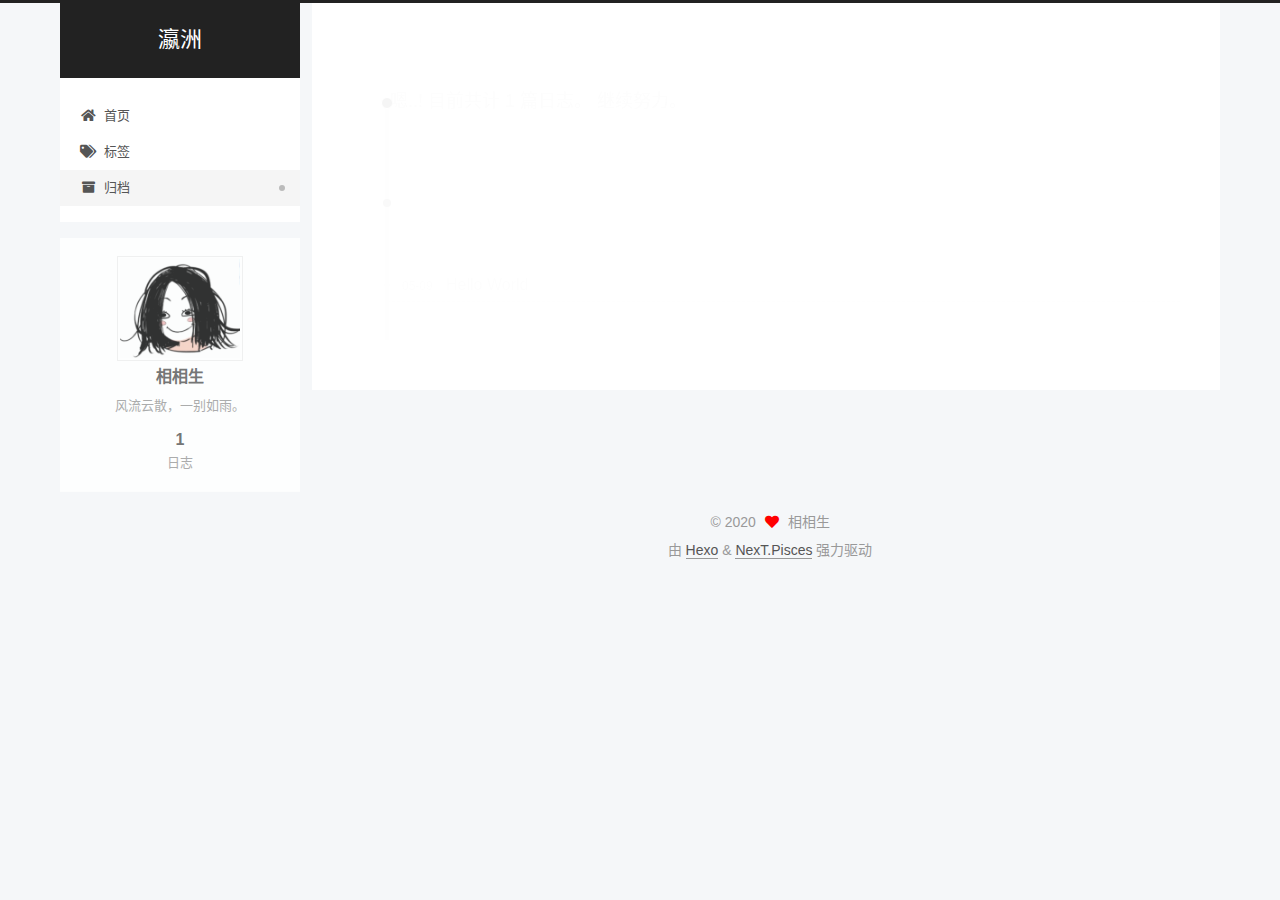
==== commit 8f0b2aff: "Site updated: 2020-05-10 16:03:32" ====
--- a/archives/index.html
+++ b/archives/index.html
@@ -17,7 +17,7 @@
 
 <script id="hexo-configurations">
     var NexT = window.NexT || {};
-    var CONFIG = {"hostname":"yoursite.com","root":"/","scheme":"Muse","version":"7.8.0","exturl":false,"sidebar":{"position":"left","display":"post","padding":18,"offset":12,"onmobile":false},"copycode":{"enable":false,"show_result":false,"style":null},"back2top":{"enable":true,"sidebar":false,"scrollpercent":false},"bookmark":{"enable":false,"color":"#222","save":"auto"},"fancybox":false,"mediumzoom":false,"lazyload":false,"pangu":false,"comments":{"style":"tabs","active":null,"storage":true,"lazyload":false,"nav":null},"algolia":{"hits":{"per_page":10},"labels":{"input_placeholder":"Search for Posts","hits_empty":"We didn't find any results for the search: ${query}","hits_stats":"${hits} results found in ${time} ms"}},"localsearch":{"enable":false,"trigger":"auto","top_n_per_article":1,"unescape":false,"preload":false},"motion":{"enable":true,"async":false,"transition":{"post_block":"fadeIn","post_header":"slideDownIn","post_body":"slideDownIn","coll_header":"slideLeftIn","sidebar":"slideUpIn"}}};
+    var CONFIG = {"hostname":"yoursite.com","root":"/","scheme":"Pisces","version":"7.8.0","exturl":false,"sidebar":{"position":"left","display":"post","padding":18,"offset":12,"onmobile":false},"copycode":{"enable":false,"show_result":false,"style":null},"back2top":{"enable":true,"sidebar":false,"scrollpercent":false},"bookmark":{"enable":false,"color":"#222","save":"auto"},"fancybox":false,"mediumzoom":false,"lazyload":false,"pangu":false,"comments":{"style":"tabs","active":null,"storage":true,"lazyload":false,"nav":null},"algolia":{"hits":{"per_page":10},"labels":{"input_placeholder":"Search for Posts","hits_empty":"We didn't find any results for the search: ${query}","hits_stats":"${hits} results found in ${time} ms"}},"localsearch":{"enable":false,"trigger":"auto","top_n_per_article":1,"unescape":false,"preload":false},"motion":{"enable":true,"async":false,"transition":{"post_block":"fadeIn","post_header":"slideDownIn","post_body":"slideDownIn","coll_header":"slideLeftIn","sidebar":"slideUpIn"}}};
   </script>
 
   <meta name="description" content="风流云散，一别如雨。">
@@ -155,53 +155,13 @@
   <div class="post-block">
     <div class="posts-collapse">
       <div class="collection-title">
-        <span class="collection-header">嗯..! 目前共计 3 篇日志。 继续努力。</span>
+        <span class="collection-header">嗯..! 目前共计 1 篇日志。 继续努力。</span>
       </div>
 
       
     <div class="collection-year">
       <span class="collection-header">2020</span>
     </div>
-
-  <article itemscope itemtype="http://schema.org/Article">
-    <header class="post-header">
-
-      <div class="post-meta">
-        <time itemprop="dateCreated"
-              datetime="2020-05-10T15:17:44+08:00"
-              content="2020-05-10">
-          05-10
-        </time>
-      </div>
-
-      <div class="post-title">
-          <a class="post-title-link" href="/2020/05/10/%E5%8D%8E%E5%8F%91%E6%B5%81%E4%BA%91%E6%8A%84/" itemprop="url">
-            <span itemprop="name">华发流云抄</span>
-          </a>
-      </div>
-
-    </header>
-  </article>
-
-  <article itemscope itemtype="http://schema.org/Article">
-    <header class="post-header">
-
-      <div class="post-meta">
-        <time itemprop="dateCreated"
-              datetime="2020-05-10T09:09:40+08:00"
-              content="2020-05-10">
-          05-10
-        </time>
-      </div>
-
-      <div class="post-title">
-          <a class="post-title-link" href="/2020/05/10/test/" itemprop="url">
-            <span itemprop="name">test</span>
-          </a>
-      </div>
-
-    </header>
-  </article>
 
   <article itemscope itemtype="http://schema.org/Article">
     <header class="post-header">
@@ -288,7 +248,7 @@
       <div class="site-overview-wrap sidebar-panel">
         <div class="site-author motion-element" itemprop="author" itemscope itemtype="http://schema.org/Person">
     <img class="site-author-image" itemprop="image" alt="相相生"
-      src="/images/tieba.jpg">
+      src="/images/baojie.jpg">
   <p class="site-author-name" itemprop="name">相相生</p>
   <div class="site-description" itemprop="description">风流云散，一别如雨。</div>
 </div>
@@ -297,7 +257,7 @@
       <div class="site-state-item site-state-posts">
           <a href="/archives/">
         
-          <span class="site-state-item-count">3</span>
+          <span class="site-state-item-count">1</span>
           <span class="site-state-item-name">日志</span>
         </a>
       </div>
@@ -331,7 +291,7 @@
   </span>
   <span class="author" itemprop="copyrightHolder">相相生</span>
 </div>
-  <div class="powered-by">由 <a href="https://hexo.io/" class="theme-link" rel="noopener" target="_blank">Hexo</a> & <a href="https://muse.theme-next.org/" class="theme-link" rel="noopener" target="_blank">NexT.Muse</a> 强力驱动
+  <div class="powered-by">由 <a href="https://hexo.io/" class="theme-link" rel="noopener" target="_blank">Hexo</a> & <a href="https://pisces.theme-next.org/" class="theme-link" rel="noopener" target="_blank">NexT.Pisces</a> 强力驱动
   </div>
 
         
@@ -357,7 +317,7 @@
 <script src="/js/motion.js"></script>
 
 
-<script src="/js/schemes/muse.js"></script>
+<script src="/js/schemes/pisces.js"></script>
 
 
 <script src="/js/next-boot.js"></script>
--- a/css/main.css
+++ b/css/main.css
@@ -1,5 +1,5 @@
 :root {
-  --body-bg-color: #fff;
+  --body-bg-color: #f5f7f9;
   --content-bg-color: #fff;
   --card-bg-color: #f5f5f5;
   --text-color: #555;
@@ -11,11 +11,11 @@
   --table-row-odd-bg-color: #f9f9f9;
   --table-row-hover-bg-color: #f5f5f5;
   --menu-item-bg-color: #f5f5f5;
-  --btn-default-bg: #222;
-  --btn-default-color: #fff;
-  --btn-default-border-color: #222;
-  --btn-default-hover-bg: #fff;
-  --btn-default-hover-color: #222;
+  --btn-default-bg: #fff;
+  --btn-default-color: #555;
+  --btn-default-border-color: #555;
+  --btn-default-hover-bg: #222;
+  --btn-default-hover-color: #fff;
   --btn-default-hover-border-color: #222;
 }
 html {
@@ -314,7 +314,7 @@
 .btn {
   background: var(--btn-default-bg);
   border: 2px solid var(--btn-default-border-color);
-  border-radius: 0;
+  border-radius: 2px;
   color: var(--btn-default-color);
   display: inline-block;
   font-size: 0.875em;
@@ -921,16 +921,16 @@
 }
 .main-inner {
   margin: 0 auto;
-  width: 700px;
+  width: calc(100% - 20px);
 }
 @media (min-width: 1200px) {
   .main-inner {
-    width: 800px;
+    width: 1160px;
   }
 }
 @media (min-width: 1600px) {
   .main-inner {
-    width: 900px;
+    width: 73%;
   }
 }
 @media (max-width: 767px) {
@@ -943,16 +943,16 @@
 }
 .header-inner {
   margin: 0 auto;
-  width: 700px;
+  width: calc(100% - 20px);
 }
 @media (min-width: 1200px) {
   .header-inner {
-    width: 800px;
+    width: 1160px;
   }
 }
 @media (min-width: 1600px) {
   .header-inner {
-    width: 900px;
+    width: 73%;
   }
 }
 .site-brand-container {
@@ -991,7 +991,7 @@
   margin: 0;
 }
 .site-subtitle {
-  color: #999;
+  color: #ddd;
   font-size: 0.8125em;
   margin: 10px 0;
 }
@@ -1136,22 +1136,22 @@
   display: inline-block;
 }
 .site-author-image {
-  border: 2px solid #333;
+  border: 1px solid #eee;
   display: block;
   margin: 0 auto;
-  max-width: 96px;
+  max-width: 120px;
   padding: 2px;
 }
 .site-author-name {
-  color: #f5f5f5;
-  font-weight: normal;
-  margin: 5px 0 0;
+  color: var(--text-color);
+  font-weight: 600;
+  margin: 0;
   text-align: center;
 }
 .site-description {
   color: #999;
-  font-size: 1em;
-  margin-top: 5px;
+  font-size: 0.8125em;
+  margin-top: 0;
   text-align: center;
 }
 .links-of-author {
@@ -1168,7 +1168,7 @@
 }
 .links-of-author a::before,
 .links-of-author span.exturl::before {
-  background: #ff4;
+  background: #90d067;
   border-radius: 50%;
   content: ' ';
   display: inline-block;
@@ -1246,7 +1246,7 @@
 }
 .sidebar-nav li {
   border-bottom: 1px solid transparent;
-  color: #666;
+  color: var(--text-color);
   cursor: pointer;
   display: inline-block;
   font-size: 0.875em;
@@ -1255,14 +1255,14 @@
   margin-left: 10px;
 }
 .sidebar-nav li:hover {
-  color: #f5f5f5;
+  color: #fc6423;
 }
 .sidebar-nav .sidebar-nav-active {
-  border-bottom-color: #87daff;
-  color: #87daff;
+  border-bottom-color: #fc6423;
+  color: #fc6423;
 }
 .sidebar-nav .sidebar-nav-active:hover {
-  color: #87daff;
+  color: #fc6423;
 }
 .sidebar-panel {
   display: none;
@@ -1291,7 +1291,7 @@
   }
 }
 .sidebar-toggle:hover .toggle-line {
-  background: #87daff;
+  background: #fc6423;
 }
 .post-toc {
   font-size: 0.875em;
@@ -1330,14 +1330,14 @@
   display: block;
 }
 .post-toc .nav .active > a {
-  border-bottom-color: #87daff;
-  color: #87daff;
+  border-bottom-color: #fc6423;
+  color: #fc6423;
 }
 .post-toc .nav .active-current > a {
-  color: #87daff;
+  color: #fc6423;
 }
 .post-toc .nav .active-current > a:hover {
-  color: #87daff;
+  color: #fc6423;
 }
 .site-state {
   display: flex;
@@ -1352,20 +1352,20 @@
   padding: 0 15px;
 }
 .site-state-item:not(:first-child) {
-  border-left: 1px solid #333;
+  border-left: 1px solid #eee;
 }
 .site-state-item a {
   border-bottom: none;
 }
 .site-state-item-count {
   display: block;
-  font-size: 1.25em;
+  font-size: 1em;
   font-weight: 600;
   text-align: center;
 }
 .site-state-item-name {
-  color: inherit;
-  font-size: 0.875em;
+  color: #999;
+  font-size: 0.8125em;
 }
 .footer {
   color: #999;
@@ -1382,16 +1382,16 @@
   box-sizing: border-box;
   margin: 0 auto;
   text-align: center;
-  width: 700px;
+  width: calc(100% - 20px);
 }
 @media (min-width: 1200px) {
   .footer-inner {
-    width: 800px;
+    width: 1160px;
   }
 }
 @media (min-width: 1600px) {
   .footer-inner {
-    width: 900px;
+    width: 73%;
   }
 }
 .languages {
@@ -1489,7 +1489,7 @@
   color: #fff;
   cursor: pointer;
   left: 30px;
-  opacity: 1;
+  opacity: 0.6;
   padding: 0 6px;
   position: fixed;
   transition-property: bottom;
@@ -1500,10 +1500,10 @@
   display: none;
 }
 .back-to-top:hover {
-  color: #87daff;
+  color: #fc6423;
 }
 .back-to-top.back-to-top-on {
-  bottom: 19px;
+  bottom: 30px;
 }
 @media (max-width: 991px) {
   .back-to-top {
@@ -2141,151 +2141,301 @@
 .tag-cloud a:hover {
   color: var(--link-hover-color) !important;
 }
-@media (max-width: 767px) {
-  .header-inner,
-  .main-inner,
+.header {
+  margin: 0 auto;
+  position: relative;
+  width: calc(100% - 20px);
+}
+@media (min-width: 1200px) {
+  .header {
+    width: 1160px;
+  }
+}
+@media (min-width: 1600px) {
+  .header {
+    width: 73%;
+  }
+}
+@media (max-width: 991px) {
+  .header {
+    width: auto;
+  }
+}
+.header-inner {
+  background: var(--content-bg-color);
+  border-radius: initial;
+  box-shadow: initial;
+  overflow: hidden;
+  padding: 0;
+  position: absolute;
+  top: 0;
+  width: 240px;
+}
+@media (min-width: 1200px) {
+  .header-inner {
+    width: 240px;
+  }
+}
+@media (max-width: 991px) {
+  .header-inner {
+    border-radius: initial;
+    position: relative;
+    width: auto;
+  }
+}
+.main-inner {
+  align-items: flex-start;
+  display: flex;
+  justify-content: space-between;
+  flex-direction: row-reverse;
+}
+@media (max-width: 991px) {
+  .main-inner {
+    width: auto;
+  }
+}
+.content-wrap {
+  background: var(--content-bg-color);
+  border-radius: initial;
+  box-shadow: initial;
+  box-sizing: border-box;
+  padding: 40px;
+  width: calc(100% - 252px);
+}
+@media (max-width: 991px) {
+  .content-wrap {
+    border-radius: initial;
+    padding: 20px;
+    width: 100%;
+  }
+}
+.footer-inner {
+  padding-left: 260px;
+}
+.back-to-top {
+  left: auto;
+  right: 30px;
+}
+@media (max-width: 991px) {
+  .back-to-top {
+    right: 20px;
+  }
+}
+@media (max-width: 991px) {
   .footer-inner {
+    padding-left: 0;
+    padding-right: 0;
     width: auto;
   }
 }
-.header-inner {
-  padding-top: 100px;
-}
-@media (max-width: 767px) {
-  .header-inner {
-    padding-top: 50px;
-  }
-}
-.main-inner {
-  padding-bottom: 60px;
-}
-.content {
-  padding-top: 70px;
-}
-@media (max-width: 767px) {
-  .content {
-    padding-top: 35px;
-  }
-}
-embed {
+.site-brand-container {
+  background: #222;
+}
+@media (max-width: 991px) {
+  .site-brand-container {
+    box-shadow: 0 0 16px rgba(0,0,0,0.5);
+  }
+}
+.site-meta {
+  padding: 20px 0;
+}
+.brand {
+  padding: 0;
+}
+.site-subtitle {
+  margin: 10px 10px 0;
+}
+.custom-logo-image {
+  margin-top: 20px;
+}
+@media (max-width: 991px) {
+  .custom-logo-image {
+    display: none;
+  }
+}
+@media (min-width: 768px) and (max-width: 991px) {
+  .site-nav-toggle,
+  .site-nav-right {
+    display: flex;
+    flex-direction: column;
+    justify-content: center;
+  }
+}
+.site-nav-toggle .toggle,
+.site-nav-right .toggle {
+  color: #fff;
+}
+.site-nav-toggle .toggle .toggle-line,
+.site-nav-right .toggle .toggle-line {
+  background: #fff;
+}
+@media (min-width: 768px) and (max-width: 991px) {
+  .site-nav {
+    display: none;
+  }
+}
+.menu .menu-item {
   display: block;
-  margin: 0 auto 25px auto;
-}
-.custom-logo .site-meta-headline {
-  text-align: center;
-}
-.custom-logo .site-title {
-  color: #222;
-  margin: 10px auto 0;
-}
-.custom-logo .site-title a {
-  border: 0;
-}
-.custom-logo-image {
-  background: #fff;
-  margin: 0 auto;
-  max-width: 150px;
-  padding: 5px;
-}
-.brand {
-  background: var(--btn-default-bg);
-}
-@media (max-width: 767px) {
-  .site-nav {
-    border-bottom: 1px solid #ddd;
-    border-top: 1px solid #ddd;
-    left: 0;
-    margin: 0;
-    padding: 0;
-    width: 100%;
-  }
-}
-@media (max-width: 767px) {
-  .menu {
-    text-align: left;
-  }
-}
-.menu-item-active a,
-.menu .menu-item a:hover,
-.menu .menu-item span.exturl:hover {
-  background: transparent;
-  border-bottom: 1px solid var(--link-hover-color) !important;
-}
-@media (max-width: 767px) {
-  .menu-item-active a,
-  .menu .menu-item a:hover,
-  .menu .menu-item span.exturl:hover {
-    border-bottom: 1px dotted #ddd !important;
-  }
-}
-@media (max-width: 767px) {
-  .menu .menu-item {
-    margin: 0 10px;
-  }
+  margin: 0;
 }
 .menu .menu-item a,
 .menu .menu-item span.exturl {
-  border-bottom: 1px solid transparent;
-}
-@media (max-width: 767px) {
-  .menu .menu-item a,
-  .menu .menu-item span.exturl {
-    padding: 5px 10px;
-  }
-}
-@media (min-width: 768px) {
-  .menu .menu-item .fa,
-  .menu .menu-item .fab,
-  .menu .menu-item .far,
-  .menu .menu-item .fas {
-    display: block;
-    line-height: 2;
-    margin-right: 0;
-    width: 100%;
+  padding: 5px 20px;
+  position: relative;
+  text-align: left;
+  transition-property: background-color;
+}
+@media (max-width: 991px) {
+  .menu .menu-item.menu-item-search {
+    display: none;
   }
 }
 .menu .menu-item .badge {
-  background: #eee;
-  padding: 1px 4px;
+  background: #ccc;
+  border-radius: 10px;
+  color: #fff;
+  float: right;
+  padding: 2px 5px;
+  text-shadow: 1px 1px 0 rgba(0,0,0,0.1);
+  vertical-align: middle;
+}
+.main-menu .menu-item-active a::after {
+  background: #bbb;
+  border-radius: 50%;
+  content: ' ';
+  height: 6px;
+  margin-top: -3px;
+  position: absolute;
+  right: 15px;
+  top: 50%;
+  width: 6px;
 }
 .sub-menu {
-  margin: 10px 0;
+  background: var(--content-bg-color);
+  border-bottom: 1px solid #ddd;
+  margin: 0;
+  padding: 6px 0;
 }
 .sub-menu .menu-item {
   display: inline-block;
 }
+.sub-menu .menu-item a,
+.sub-menu .menu-item span.exturl {
+  background: transparent;
+  margin: 5px 10px;
+  padding: initial;
+}
+.sub-menu .menu-item a:hover,
+.sub-menu .menu-item span.exturl:hover {
+  background: transparent;
+  color: #fc6423;
+}
+.sub-menu .menu-item-active a {
+  border-bottom-color: #fc6423;
+  color: #fc6423;
+}
+.sub-menu .menu-item-active a:hover {
+  border-bottom-color: #fc6423;
+}
 .sidebar {
-  left: -320px;
-}
-.sidebar.sidebar-active {
-  left: 0;
-}
-.sidebar {
-  width: 320px;
-  z-index: 1200;
-  transition-delay: 0s;
-  transition-duration: 0.2s;
-  transition-timing-function: ease-out;
-}
-.sidebar a,
-.sidebar span.exturl {
-  border-bottom-color: #555;
-  color: #999;
-}
-.sidebar a:hover,
-.sidebar span.exturl:hover {
-  border-bottom-color: #eee;
-  color: #eee;
-}
-.links-of-blogroll-item {
-  padding: 2px 10px;
-}
-.links-of-blogroll-item a,
-.links-of-blogroll-item span.exturl {
+  background: var(--body-bg-color);
+  box-shadow: none;
+  margin-top: 100%;
+  position: static;
+  width: 240px;
+}
+@media (max-width: 991px) {
+  .sidebar {
+    display: none;
+  }
+}
+.sidebar-toggle {
+  display: none;
+}
+.sidebar-inner {
+  background: var(--content-bg-color);
+  border-radius: initial;
+  box-shadow: initial;
+  box-sizing: border-box;
+  color: var(--text-color);
+  width: 240px;
+  opacity: 0;
+}
+.sidebar-inner.affix {
+  position: fixed;
+  top: 12px;
+}
+.sidebar-inner.affix-bottom {
+  position: absolute;
+}
+.site-state-item {
+  padding: 0 10px;
+}
+.sidebar-button {
+  border-bottom: 1px dotted #ccc;
+  border-top: 1px dotted #ccc;
+  margin-top: 10px;
+  text-align: center;
+}
+.sidebar-button a {
+  border: 0;
+  color: #fc6423;
+  display: block;
+}
+.sidebar-button a:hover {
+  background: none;
+  border: 0;
+  color: #e34603;
+}
+.sidebar-button a:hover .fa,
+.sidebar-button a:hover .fab,
+.sidebar-button a:hover .far,
+.sidebar-button a:hover .fas {
+  color: #e34603;
+}
+.links-of-author {
+  display: flex;
+  flex-wrap: wrap;
+  margin-top: 10px;
+  justify-content: center;
+}
+.links-of-author-item {
+  margin: 5px 0 0;
+  width: 50%;
+}
+.links-of-author-item a,
+.links-of-author-item span.exturl {
   box-sizing: border-box;
   display: inline-block;
-  max-width: 280px;
+  margin-bottom: 0;
+  margin-right: 0;
+  max-width: 216px;
   overflow: hidden;
+  padding: 0 5px;
   text-overflow: ellipsis;
   white-space: nowrap;
 }
+.links-of-author-item a,
+.links-of-author-item span.exturl {
+  border-bottom: none;
+  display: block;
+  text-decoration: none;
+}
+.links-of-author-item a::before,
+.links-of-author-item span.exturl::before {
+  display: none;
+}
+.links-of-author-item a:hover,
+.links-of-author-item span.exturl:hover {
+  background: var(--body-bg-color);
+  border-radius: 4px;
+}
+.links-of-author-item .fa,
+.links-of-author-item .fab,
+.links-of-author-item .far,
+.links-of-author-item .fas {
+  margin-right: 2px;
+}
+.links-of-blogroll-item {
+  padding: 0;
+}
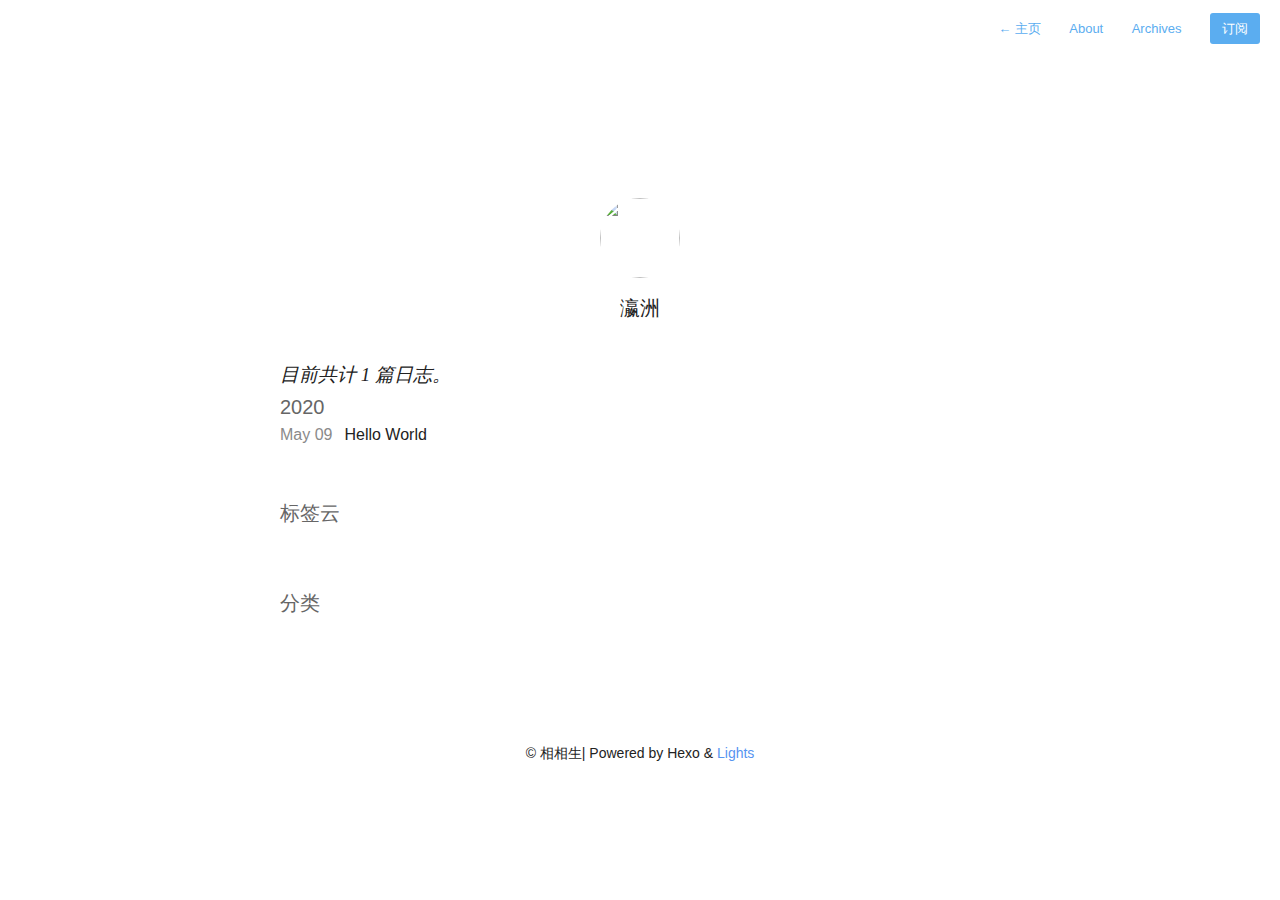
==== commit 6f411a74: "Site updated: 2020-05-10 21:36:32" ====
--- a/archives/index.html
+++ b/archives/index.html
@@ -1,349 +1,124 @@
 <!DOCTYPE html>
-<html lang="zh-CN">
-<head>
-  <meta charset="UTF-8">
-<meta name="viewport" content="width=device-width, initial-scale=1, maximum-scale=2">
-<meta name="theme-color" content="#222">
-<meta name="generator" content="Hexo 4.2.0">
-  <link rel="apple-touch-icon" sizes="180x180" href="/images/apple-touch-icon-next.png">
-  <link rel="icon" type="image/png" sizes="32x32" href="/images/favicon-32x32-next.png">
-  <link rel="icon" type="image/png" sizes="16x16" href="/images/favicon-16x16-next.png">
-  <link rel="mask-icon" href="/images/logo.svg" color="#222">
 
-<link rel="stylesheet" href="/css/main.css">
+<meta charset="UTF-8">
+<meta http-equiv="X-UA-Compatible" content="IE=edge,chrome=1">
+<meta name="viewport" content="width=device-width,initial-scale=1,user-scalable=0">
+
+  <meta name="description" content="风流云散，一别如雨。">
 
 
-<link rel="stylesheet" href="/lib/font-awesome/css/all.min.css">
+<link rel="alternate" href="/atom.xml" title="瀛洲" type="application/atom+xml">
+<meta name="theme-color" content="#afeeee">
+<title>归档 - 瀛洲</title>
+<!--[if lt IE 9]><script src="//html5shiv.googlecode.com/svn/trunk/html5.js"></script><![endif]-->
+<link rel="shortcut icon" href="/favicon.png">
 
-<script id="hexo-configurations">
-    var NexT = window.NexT || {};
-    var CONFIG = {"hostname":"yoursite.com","root":"/","scheme":"Pisces","version":"7.8.0","exturl":false,"sidebar":{"position":"left","display":"post","padding":18,"offset":12,"onmobile":false},"copycode":{"enable":false,"show_result":false,"style":null},"back2top":{"enable":true,"sidebar":false,"scrollpercent":false},"bookmark":{"enable":false,"color":"#222","save":"auto"},"fancybox":false,"mediumzoom":false,"lazyload":false,"pangu":false,"comments":{"style":"tabs","active":null,"storage":true,"lazyload":false,"nav":null},"algolia":{"hits":{"per_page":10},"labels":{"input_placeholder":"Search for Posts","hits_empty":"We didn't find any results for the search: ${query}","hits_stats":"${hits} results found in ${time} ms"}},"localsearch":{"enable":false,"trigger":"auto","top_n_per_article":1,"unescape":false,"preload":false},"motion":{"enable":true,"async":false,"transition":{"post_block":"fadeIn","post_header":"slideDownIn","post_body":"slideDownIn","coll_header":"slideLeftIn","sidebar":"slideUpIn"}}};
-  </script>
+<link rel="stylesheet" href="/css/style.css">
 
-  <meta name="description" content="风流云散，一别如雨。">
-<meta property="og:type" content="website">
-<meta property="og:title" content="瀛洲">
-<meta property="og:url" content="http://yoursite.com/archives/index.html">
-<meta property="og:site_name" content="瀛洲">
-<meta property="og:description" content="风流云散，一别如雨。">
-<meta property="og:locale" content="zh_CN">
-<meta property="article:author" content="相相生">
-<meta name="twitter:card" content="summary">
+<nav class="main-nav">
+	
+	    <a href="/">← 主页</a>
+	
+	
+	    <a href="/about/">About</a>
+	
+	    <a href="/archives/">Archives</a>
+	
+	<a class="cta" href="/atom.xml" data-no-instant>订阅</a>
+</nav>
 
-<link rel="canonical" href="http://yoursite.com/archives/">
+<section id="wrapper">
+    
 
+<div class="profile">
+	<section id="wrapper">
+		<header id="header">
+        	<a href="/about/">
+        	    <img id="avatar" class="2x" src="/images/tieba.jpg">
+        	</a>
+        	<h1>瀛洲</h1>
+        	
+        		<h2></h2>
+        	
+		</header>
+	</section>
+</div>
+<span class="archive-page-counter">
+    
+    目前共计 1 篇日志。
+</span>
+    
+        
+        
+            
+            
+    		<div class="archive" id="archive">
+            	<h3 class="archive-title">2020</h3>
+            	<ul>
+        
+        <div class="post-item">
+    <div class="post-time">May 09</div>
+    <a href="/2020/05/09/hello-world/" class="post-link">Hello World</a>
+</div>
+    
+    </ul>
+    </div>
+<div class="archive" id="tagcloud">
+	<h3 class="archive-title">标签云</h3>
+	<ul class="ct-list">
+		
+    </ul>
+</div>
+<div class="archive" id="category">
+	<h3 class="archive-title">分类</h3>
+	<ul class="ct-list">
+		
+    	</div>
+    </ul>
+</div>
+	<footer id="footer">
+	<div id="social">
+		<p class="small">©  相相生| Powered by Hexo & 
+			<a href="https://github.com/F0r3at/Lights" target="_blank" rel="noopener"> Lights</a>
+		</p>
+	</div>
+</footer>
 
-<script id="page-configurations">
-  // https://hexo.io/docs/variables.html
-  CONFIG.page = {
-    sidebar: "",
-    isHome : false,
-    isPost : false,
-    lang   : 'zh-CN'
-  };
-</script>
+</section>
 
-  <title>归档 | 瀛洲</title>
-  
+	<script src="//cdnjs.loli.net/ajax/libs/instantclick/3.0.1/instantclick.min.js" data-no-instant></script>
+	<script data-no-instant>
+		
+		InstantClick.init('mousedown');
+	</script>
 
 
 
 
-
-
-  <noscript>
-  <style>
-  .use-motion .brand,
-  .use-motion .menu-item,
-  .sidebar-inner,
-  .use-motion .post-block,
-  .use-motion .pagination,
-  .use-motion .comments,
-  .use-motion .post-header,
-  .use-motion .post-body,
-  .use-motion .collection-header { opacity: initial; }
-
-  .use-motion .site-title,
-  .use-motion .site-subtitle {
-    opacity: initial;
-    top: initial;
-  }
-
-  .use-motion .logo-line-before i { left: initial; }
-  .use-motion .logo-line-after i { right: initial; }
-  </style>
-</noscript>
-
-</head>
-
-<body itemscope itemtype="http://schema.org/WebPage">
-  <div class="container use-motion">
-    <div class="headband"></div>
-
-    <header class="header" itemscope itemtype="http://schema.org/WPHeader">
-      <div class="header-inner"><div class="site-brand-container">
-  <div class="site-nav-toggle">
-    <div class="toggle" aria-label="切换导航栏">
-      <span class="toggle-line toggle-line-first"></span>
-      <span class="toggle-line toggle-line-middle"></span>
-      <span class="toggle-line toggle-line-last"></span>
-    </div>
-  </div>
-
-  <div class="site-meta">
-
-    <a href="/" class="brand" rel="start">
-      <span class="logo-line-before"><i></i></span>
-      <h1 class="site-title">瀛洲</h1>
-      <span class="logo-line-after"><i></i></span>
-    </a>
-  </div>
-
-  <div class="site-nav-right">
-    <div class="toggle popup-trigger">
-    </div>
-  </div>
-</div>
-
-
-
-
-<nav class="site-nav">
-  <ul id="menu" class="main-menu menu">
-        <li class="menu-item menu-item-home">
-
-    <a href="/" rel="section"><i class="fa fa-home fa-fw"></i>首页</a>
-
-  </li>
-        <li class="menu-item menu-item-tags">
-
-    <a href="/tags/" rel="section"><i class="fa fa-tags fa-fw"></i>标签</a>
-
-  </li>
-        <li class="menu-item menu-item-archives">
-
-    <a href="/archives/" rel="section"><i class="fa fa-archive fa-fw"></i>归档</a>
-
-  </li>
-  </ul>
-</nav>
-
-
-
-
-</div>
-    </header>
-
-    
-  <div class="back-to-top">
-    <i class="fa fa-arrow-up"></i>
-    <span>0%</span>
-  </div>
-
-
-    <main class="main">
-      <div class="main-inner">
-        <div class="content-wrap">
-          
-
-          <div class="content archive">
-            
-
-  
-  
-  
-  <div class="post-block">
-    <div class="posts-collapse">
-      <div class="collection-title">
-        <span class="collection-header">嗯..! 目前共计 1 篇日志。 继续努力。</span>
-      </div>
-
-      
-    <div class="collection-year">
-      <span class="collection-header">2020</span>
-    </div>
-
-  <article itemscope itemtype="http://schema.org/Article">
-    <header class="post-header">
-
-      <div class="post-meta">
-        <time itemprop="dateCreated"
-              datetime="2020-05-09T23:28:35+08:00"
-              content="2020-05-09">
-          05-09
-        </time>
-      </div>
-
-      <div class="post-title">
-          <a class="post-title-link" href="/2020/05/09/hello-world/" itemprop="url">
-            <span itemprop="name">Hello World</span>
-          </a>
-      </div>
-
-    </header>
-  </article>
-
-
-    </div>
-  </div>
-  
-  
-  
-
-  
-
-
-
-          </div>
-          
-
-<script>
-  window.addEventListener('tabs:register', () => {
-    let { activeClass } = CONFIG.comments;
-    if (CONFIG.comments.storage) {
-      activeClass = localStorage.getItem('comments_active') || activeClass;
-    }
-    if (activeClass) {
-      let activeTab = document.querySelector(`a[href="#comment-${activeClass}"]`);
-      if (activeTab) {
-        activeTab.click();
-      }
-    }
-  });
-  if (CONFIG.comments.storage) {
-    window.addEventListener('tabs:click', event => {
-      if (!event.target.matches('.tabs-comment .tab-content .tab-pane')) return;
-      let commentClass = event.target.classList[1];
-      localStorage.setItem('comments_active', commentClass);
-    });
-  }
-</script>
-
-        </div>
-          
-  
-  <div class="toggle sidebar-toggle">
-    <span class="toggle-line toggle-line-first"></span>
-    <span class="toggle-line toggle-line-middle"></span>
-    <span class="toggle-line toggle-line-last"></span>
-  </div>
-
-  <aside class="sidebar">
-    <div class="sidebar-inner">
-
-      <ul class="sidebar-nav motion-element">
-        <li class="sidebar-nav-toc">
-          文章目录
-        </li>
-        <li class="sidebar-nav-overview">
-          站点概览
-        </li>
-      </ul>
-
-      <!--noindex-->
-      <div class="post-toc-wrap sidebar-panel">
-      </div>
-      <!--/noindex-->
-
-      <div class="site-overview-wrap sidebar-panel">
-        <div class="site-author motion-element" itemprop="author" itemscope itemtype="http://schema.org/Person">
-    <img class="site-author-image" itemprop="image" alt="相相生"
-      src="/images/baojie.jpg">
-  <p class="site-author-name" itemprop="name">相相生</p>
-  <div class="site-description" itemprop="description">风流云散，一别如雨。</div>
-</div>
-<div class="site-state-wrap motion-element">
-  <nav class="site-state">
-      <div class="site-state-item site-state-posts">
-          <a href="/archives/">
-        
-          <span class="site-state-item-count">1</span>
-          <span class="site-state-item-name">日志</span>
-        </a>
-      </div>
-  </nav>
-</div>
-
-
-
-      </div>
-
-    </div>
-  </aside>
-  <div id="sidebar-dimmer"></div>
-
-
-      </div>
-    </main>
-
-    <footer class="footer">
-      <div class="footer-inner">
-        
-
-        
-
-<div class="copyright">
-  
-  &copy; 
-  <span itemprop="copyrightYear">2020</span>
-  <span class="with-love">
-    <i class="fa fa-heart"></i>
-  </span>
-  <span class="author" itemprop="copyrightHolder">相相生</span>
-</div>
-  <div class="powered-by">由 <a href="https://hexo.io/" class="theme-link" rel="noopener" target="_blank">Hexo</a> & <a href="https://pisces.theme-next.org/" class="theme-link" rel="noopener" target="_blank">NexT.Pisces</a> 强力驱动
-  </div>
-
-        
-
-
-
-
-
-
-
-
-      </div>
-    </footer>
-  </div>
-
-  
-  <script src="/lib/anime.min.js"></script>
-  <script src="/lib/velocity/velocity.min.js"></script>
-  <script src="/lib/velocity/velocity.ui.min.js"></script>
-
-<script src="/js/utils.js"></script>
-
-<script src="/js/motion.js"></script>
-
-
-<script src="/js/schemes/pisces.js"></script>
-
-
-<script src="/js/next-boot.js"></script>
-
-
-
-
-  
-
-
-
-
-
-
-
-
-
-
-
-
-
-
-
-  
-
-  
-
-</body>
-</html>
+	<script>
+		// To make images retina, add a class "2x" to the img element
+		var isMobile = {
+			Android:function() {
+				return navigator.userAgent.match(/Android/i) ? true : false;
+			},
+			BlackBerry:function(){
+				return navigator.userAgent.match(/BlackBerry/i) ? true : false;
+			},
+			iOS:function(){
+				return navigator.userAgent.match(/iPhone|iPad|iPod/i) ? true : false;
+			},
+			Windows:function(){
+				return navigator.userAgent.match(/IEMobile/i) ? true : false;
+			},
+			any:function(){
+			   return (isMobile.Android() || isMobile.BlackBerry() || isMobile.iOS() || isMobile.Windows());
+			}
+		};
+		if (isMobile.any()) {
+			var suffix = document.getElementsByClassName('2x')[0].getAttribute('src');
+			suffix = suffix.replace('.png','@2x.png');
+			suffix = suffix.replace('.jpg','@2x.jpg');
+			document.getElementsByClassName('2x')[0].setAttribute('src',suffix);
+		};
+	</script>
+	
--- a/css/style.css
+++ b/css/style.css
@@ -0,0 +1,1959 @@
+#wrapper {
+  max-width: 800px;
+  margin: 0 auto;
+  padding: 60px 40px 100px 40px;
+}
+#wrapper.home {
+  max-width: 800px;
+  margin: 0 auto;
+  padding: 0 40px 20px 40px;
+}
+::selection {
+  background: #b0e2ff;
+  color: #fff;
+}
+@media only screen and (min-width: 767px) {
+  .gist-highlight :-webkit-scrollbar-track-piece,
+  .highlight::-webkit-scrollbar-track-piece,
+  html::-webkit-scrollbar-track-piece,
+  pre::-webkit-scrollbar-track-piece {
+    background: #eee;
+  }
+  .gist-highlight::-webkit-scrollbar,
+  .highlight::-webkit-scrollbar,
+  html::-webkit-scrollbar,
+  pre::-webkit-scrollbar {
+    width: 6px;
+    height: 6px;
+  }
+  .gist-highlight::-webkit-scrollbar-thumb,
+  .highlight::-webkit-scrollbar-thumb,
+  html::-webkit-scrollbar-thumb,
+  pre::-webkit-scrollbar-thumb {
+    height: 40px;
+    border-radius: 4px;
+    background-color: #5694f1;
+  }
+  .gist-highlight::-webkit-scrollbar-thumb:hover,
+  .highlight::-webkit-scrollbar-thumb:hover,
+  html::-webkit-scrollbar-thumb:hover,
+  pre::-webkit-scrollbar-thumb:hover {
+    background-color: #5badf0;
+  }
+}
+a,
+abbr,
+acronym,
+address,
+applet,
+article,
+aside,
+audio,
+b,
+big,
+blockquote,
+body,
+canvas,
+caption,
+center,
+cite,
+code,
+dd,
+del,
+details,
+dfn,
+div,
+dl,
+dt,
+em,
+embed,
+fieldset,
+figcaption,
+figure,
+footer,
+form,
+h1,
+h2,
+h3,
+h4,
+h5,
+h6,
+header,
+hgroup,
+html,
+i,
+iframe,
+img,
+ins,
+kbd,
+label,
+legend,
+li,
+mark,
+menu,
+nav,
+object,
+ol,
+output,
+p,
+pre,
+q,
+ruby,
+s,
+samp,
+section,
+small,
+span,
+strike,
+strong,
+sub,
+summary,
+sup,
+table,
+tbody,
+td,
+tfoot,
+th,
+thead,
+time,
+tr,
+tt,
+u,
+ul,
+var,
+video {
+  border: 0;
+  font-size: 100%;
+  font: inherit;
+  vertical-align: baseline;
+  margin: 0;
+  padding: 0;
+}
+article,
+aside,
+details,
+figcaption,
+figure,
+footer,
+header,
+hgroup,
+menu,
+nav,
+section {
+  display: block;
+}
+body {
+  line-height: 1;
+  font: 16px/1 "Helvetica Neue", Helvetica, Arial, sans-serif;
+  color: #222;
+  -webkit-font-smoothing: antialiased;
+  text-rendering: optimizeLegibility;
+}
+blockquote,
+q {
+  quotes: none;
+}
+blockquote:after,
+blockquote:before,
+q:after,
+q:before {
+  content: none;
+}
+table {
+  border-collapse: collapse;
+  border-spacing: 0;
+  width: 100%;
+  margin: 40px 0;
+  font-size: 13px;
+  line-height: 1.5em;
+}
+button.btn {
+  background: #5badf0;
+  color: #fff;
+  border: none;
+  padding: 8px 12px;
+  border-radius: 5px;
+  font-size: 13px;
+  display: block;
+  margin: 8px auto;
+  line-height: 1.35;
+}
+button:hover {
+  opacity: 0.8;
+  -ms-filter: "progid:DXImageTransform.Microsoft.Alpha(Opacity=80)";
+  filter: alpha(opacity=80);
+}
+*,
+:after,
+:before {
+  -moz-box-sizing: border-box;
+  -webkit-box-sizing: border-box;
+  -webkit-box-sizing: border-box;
+  -moz-box-sizing: border-box;
+  box-sizing: border-box;
+}
+.clearfix:after {
+  content: "";
+  display: table;
+  clear: both;
+}
+.hidden {
+  display: none;
+}
+.line .post-body ul,
+.post h1,
+h3,
+h4,
+h5,
+ol,
+p,
+pre {
+  margin-bottom: 20px;
+}
+body,
+html {
+  height: 100%;
+}
+h1 {
+  font-size: 30px;
+  letter-spacing: -1px;
+  color: #222;
+  font-weight: 700;
+}
+h2 {
+  font: 20px/1.5em Georgia;
+  color: #222;
+  margin: 30px 0 -5px 0;
+}
+h3,
+h4,
+h5 {
+  color: #333;
+}
+h3 {
+  font-size: 20px;
+  font-weight: 400;
+}
+h4 {
+  font-size: 16px;
+  font-weight: 700;
+}
+h5 {
+  font-size: 15px;
+  font-weight: 700;
+}
+h6 {
+  font-size: 13px;
+  font-weight: 700;
+  color: #666;
+  margin-bottom: 6px;
+}
+p.small {
+  color: #222;
+  font-size: 14px;
+  line-height: 1.5;
+  display: block;
+  text-align: center;
+  margin-top: 20px;
+}
+p a {
+  color: #5694f1;
+}
+ol,
+ul {
+  margin: 0;
+  padding: 0;
+  margin-bottom: 20px;
+}
+ul {
+  list-style-type: circle;
+}
+ol {
+  list-style: decimal;
+}
+li {
+  list-style-position: inside;
+}
+blockquote {
+  padding-left: 15px;
+  border-left: 3px solid #eee;
+}
+hr {
+  display: block;
+  border: none;
+  height: 1px;
+  margin: 40px auto;
+  background: #eee;
+}
+span.code {
+  font-family: Menlo, Monaco, Courier;
+  background-color: #eee;
+  font-size: 14px;
+}
+pre {
+  font-family: Menlo, Monaco, Courier;
+  white-space: pre-wrap;
+  padding: 20px;
+  background-color: #fff;
+  overflow: auto;
+  border-radius: 3px;
+  font-family: 'Source Code Pro', Menlo, monospace;
+  font-size: 13px;
+  line-height: 1.5em;
+  font-weight: 500;
+  color: #d0d4d7;
+}
+td,
+th {
+  text-align: left;
+  padding-right: 20px;
+  vertical-align: top;
+}
+table td,
+td {
+  border-spacing: none;
+  border-style: solid;
+  padding: 10px 15px;
+  border-width: 1px 0 0 0;
+}
+tr > td {
+  border-top: 1px solid #eaeaea;
+}
+tr:nth-child(odd) > td {
+  background: #fcfcfc;
+}
+th,
+thead th {
+  text-align: left;
+  padding: 10px 15px;
+  height: 20px;
+  font-size: 13px;
+  font-weight: 700;
+  color: #444;
+  border-bottom: 1px solid #dadadc;
+  cursor: default;
+  white-space: nowrap;
+}
+img {
+  max-width: 100%;
+  border-radius: 3px;
+}
+b,
+strong {
+  font-weight: 500;
+  color: #1e2025;
+}
+em,
+i {
+  font-style: italic;
+}
+code {
+  font-family: Menlo, Monaco, Courier;
+  background-color: #f8f5ec;
+  font-size: 14px;
+  font-family: Menlo, Monaco, Courier, monospace;
+  padding: 4px;
+  font-size: 11px;
+  border-radius: 4px;
+  overflow: scroll;
+  -webkit-box-shadow: inset 0 0 0 1px #e4ebf2;
+  box-shadow: inset 0 0 0 1px #e4ebf2;
+  margin: 0;
+  color: #c7254e;
+}
+audio,
+video {
+  width: 100%;
+}
+nav.main-nav {
+  padding: 20px 20px 0;
+  background: #fff;
+  background: rgba(255,255,255,0.9);
+  margin: 0 auto;
+  text-align: right;
+  z-index: 100;
+}
+nav.main-nav a {
+  top: 8px;
+  right: 6px;
+  padding: 8px 12px;
+  color: #5badf0;
+  font-size: 13px;
+  line-height: 1.35;
+  border-radius: 3px;
+}
+nav.main-nav a.cta {
+  background: #5badf0;
+  color: #fff;
+  margin-left: 12px;
+}
+.profile #wrapper {
+  padding: 100px 40px 0;
+  max-width: 800px;
+  margin: 0 auto;
+}
+.profile #header {
+  padding-bottom: 40px;
+  text-align: center;
+  position: relative;
+}
+.profile #avatar {
+  display: inline-block;
+  width: 80px;
+  height: 80px;
+  border-radius: 50%;
+  margin-bottom: 20px;
+}
+.profile h1 {
+  font-weight: 400;
+  letter-spacing: 0;
+  font-size: 20px;
+  color: #222;
+}
+.profile h2 {
+  font-size: 20px;
+  font-weight: 300;
+  color: #222;
+  margin-top: 10px;
+  font-family: 'Helvetica Neue', Helvetica, Arial, sans-serif;
+  font-style: normal;
+}
+.home #avatar {
+  float: right;
+  width: 40px;
+  height: 40px;
+  border-radius: 50%;
+}
+.description {
+  float: right;
+  font: italic 14px/1.4em Georgia, serif;
+  color: #aaa;
+}
+#title {
+  display: inline-block;
+  line-height: 100%;
+  font-weight: 500;
+  font-size: 19px;
+  margin: 0;
+  padding-bottom: 20px;
+}
+#post-list a:hover,
+#post-list li:hover .dates,
+#title,
+#title:hover,
+a {
+  text-decoration: none;
+  color: #5badf0;
+  color: #5694f1;
+}
+#post-list a,
+#post-nav a,
+a,
+button {
+  -webkit-transition: all 0.15s ease;
+  -moz-transition: all 0.15s ease;
+  -o-transition: all 0.15s ease;
+  -ms-transition: all 0.15s ease;
+  transition: all 0.15s ease;
+}
+#post-list {
+  margin-bottom: 0;
+}
+#post-list h2 {
+  font: 400 17px/1.5em "Helvetica Neue", Helvetica, Arial, sans-serif;
+  color: #aaa;
+  max-width: 400px;
+  margin-top: 2px;
+}
+#post-list li:last-child {
+  border-bottom: 1px solid #eee;
+}
+#post-list a {
+  color: #333;
+  display: block;
+  font: 700 19px/1.7 "Helvetica Neue", helvetica, Arial, sans-serif;
+}
+#post-list .dates {
+  float: right;
+  position: relative;
+  top: 1px;
+  font: 300 17px/1.8 "Helvetica Neue", helvetica, Arial, sans-serif;
+  color: #bbb;
+}
+#post-list-footer {
+  border-top: 1px solid #eee;
+  margin-top: 20px;
+  padding-top: 100px;
+}
+#post-body,
+p {
+  line-height: 1.7;
+}
+.home h1 {
+  font-size: 30px;
+  letter-spacing: -1px;
+  color: #222;
+  font-weight: 700;
+}
+.home h2 {
+  font: italic 19px/1.3em Georgia, serif;
+  color: #222;
+}
+.post header {
+  text-align: center;
+}
+.post h1 {
+  margin-bottom: 40px;
+  color: #222;
+}
+.post h2 {
+  margin-bottom: 40px;
+  font: 300 24px/1.5 "Helvetica Neue", Helvetica, Arial, sans-serif;
+  color: #111;
+}
+.post h2.subtitle {
+  font: italic 19px/1.3em Georgia, serif;
+  color: #222;
+}
+.post h2.headline {
+  font: 400 13px/1.5em "Helvetica Neue", Helvetica, Arial, sans-serif;
+  margin: -5px 0 40px 0;
+  color: #222;
+  font-size: 13px;
+  text-transform: uppercase;
+  letter-spacing: 2px;
+  display: inline-block;
+}
+h2.footline {
+  font: italic 400 13px/1.5em "Helvetica Neue", Helvetica, Arial, sans-serif;
+  display: inline-block;
+  font-size: 13px;
+  margin: 40px 0 -5px 0;
+}
+h2.footline a:before {
+  content: "#";
+}
+h2.month {
+  width: 100%;
+  font: 700 13px/1 "Helvetica Neue", helvetica, Arial, sans-serif;
+  text-transform: uppercase;
+  margin-top: 40px;
+  margin-bottom: 10px;
+  padding-bottom: 10px;
+  border-bottom: 1px solid #eee;
+}
+#post-meta {
+  font-size: 13px;
+  font-weight: 700;
+  line-height: 1.4;
+  border-top: 1px solid #eee;
+  padding-top: 40px;
+  margin-bottom: 40px;
+  padding-bottom: 40px;
+  margin-top: 40px;
+  color: #444;
+  border-bottom: 1px solid #eee;
+}
+#post-meta div {
+  margin: 0 25px 0 0;
+  float: left;
+}
+#post-meta div span {
+  color: #aaa;
+  font-weight: 500;
+  display: block;
+}
+#post-meta div span.dark {
+  color: #1e2025;
+}
+#post-meta img.avatar {
+  height: 36px;
+  width: 36px;
+  float: left;
+  border-radius: 50%;
+  margin-top: 3px;
+  margin-right: 20px;
+  -webkit-box-shadow: 0 0 0 3px #fff, 0 0 0 4px #eee;
+  box-shadow: 0 0 0 3px #fff, 0 0 0 4px #eee;
+}
+#sharing {
+  float: right;
+  margin: -2px;
+}
+#sharing a {
+  font-size: 13px;
+  font-weight: 700;
+  margin-top: 4px;
+  color: #fff;
+  display: inline-block;
+  vertical-align: middle;
+  padding: 6px 10px;
+  border-radius: 4px;
+  margin-left: 2px;
+}
+#sharing a.facebook {
+  background: #4361b3;
+}
+#sharing a.twitter {
+  background: #4fafed;
+}
+#sharing a:hover {
+  opacity: 0.8;
+  -ms-filter: "progid:DXImageTransform.Microsoft.Alpha(Opacity=80)";
+  filter: alpha(opacity=80);
+}
+#post-list.archive.readmore h3 {
+  font: 400 20px "Helvetica Neue", Helvetica, Arial, sans-serif;
+  margin-bottom: 30px;
+}
+#post-list.archive.readmore a {
+  font: 400 16px/1.6 "Helvetica Neue", helvetica, Arial, sans-serif;
+  color: #5694f1;
+}
+#post-list.archive.readmore a:hover {
+  opacity: 0.8;
+  -ms-filter: "progid:DXImageTransform.Microsoft.Alpha(Opacity=80)";
+  filter: alpha(opacity=80);
+}
+#post-list.archive.readmore .dates {
+  font: 300 16px/1.6 "Helvetica Neue", helvetica, Arial, sans-serif;
+}
+h1.archive {
+  margin-bottom: 0;
+}
+.gitment-container {
+  font-family: sans-serif;
+  font-size: 14px;
+  line-height: 1.5;
+  color: #333;
+  word-wrap: break-word;
+}
+.gitment-container * {
+  -webkit-box-sizing: border-box;
+  -moz-box-sizing: border-box;
+  box-sizing: border-box;
+}
+.gitment-container :disabled {
+  cursor: not-allowed;
+}
+.gitment-container a:hover {
+  text-decoration: underline;
+}
+.gitment-container .gitment-hidden {
+  display: none;
+}
+.gitment-container .gitment-spinner-icon {
+  fill: #333;
+  -webkit-animation: gitment-spin 1s steps(12) infinite;
+  -webkit-animation: gitment-spin 1s steps(12) infinite;
+  -moz-animation: gitment-spin 1s steps(12) infinite;
+  -o-animation: gitment-spin 1s steps(12) infinite;
+  -ms-animation: gitment-spin 1s steps(12) infinite;
+  animation: gitment-spin 1s steps(12) infinite;
+}
+.gitment-container a,
+.gitment-container a:visited {
+  cursor: pointer;
+  text-decoration: none;
+}
+.gitment-root-container {
+  margin: 19px 0;
+}
+.gitment-header-container {
+  margin: 19px 0;
+  display: none;
+}
+.gitment-comment-like-btn,
+.gitment-header-like-btn {
+  cursor: pointer;
+}
+.gitment-comment-like-btn {
+  float: right;
+}
+.gitment-comment-like-btn.liked {
+  color: #5badf0;
+}
+.gitment-comment-like-btn svg {
+  vertical-align: middle;
+  height: 20px;
+}
+.gitment-header-like-btn svg {
+  vertical-align: middle;
+  height: 30px;
+}
+.gitment-comment-like-btn.liked svg,
+.gitment-header-like-btn.liked svg {
+  fill: #5badf0;
+}
+a.gitment-header-issue-link,
+a.gitment-header-issue-link:visited {
+  float: right;
+  line-height: 30px;
+  color: #666;
+}
+a.gitment-header-issue-link:hover {
+  color: #666;
+}
+a.gitment-editor-logout-link:hover {
+  color: #2196f3;
+  text-decoration: none;
+}
+a.gitment-editor-footer-tip {
+  display: inline-block;
+  padding-top: 10px;
+  font-size: 12px;
+  color: #666;
+  display: none;
+}
+a.gitment-editor-footer-tip:hover {
+  color: #2196f3;
+  text-decoration: none;
+}
+.gitment-comments-empty,
+.gitment-comments-error,
+.gitment-comments-loading {
+  text-align: center;
+  margin: 50px 0;
+}
+.gitment-comments-list {
+  list-style: none;
+  padding-left: 0;
+  margin: 0 0 38px;
+}
+.gitment-comment,
+.gitment-editor-container {
+  position: relative;
+  min-height: 60px;
+  padding-left: 60px;
+  margin: 19px 0;
+}
+.gitment-comment-avatar,
+.gitment-editor-avatar {
+  float: left;
+  margin-left: -60px;
+}
+.gitment-comment-avatar,
+.gitment-comment-avatar-img,
+.gitment-editor-avatar svg,
+.gitment-editor-avatar-img {
+  width: 44px;
+  height: 44px;
+  border-radius: 3px;
+}
+.gitment-editor-avatar .gitment-github-icon {
+  fill: #fff;
+  background-color: #5badf0;
+}
+.gitment-comment-main,
+.gitment-editor-main {
+  position: relative;
+  border: 1px dashed #5badf0;
+  border-radius: 3px;
+  background-color: rgba(255,255,255,0.5);
+}
+.gitment-comment-main::after,
+.gitment-comment-main::before,
+.gitment-editor-main::after,
+.gitment-editor-main::before {
+  position: absolute;
+  left: -16px;
+  display: block;
+  width: 0;
+  height: 0;
+  pointer-events: none;
+  content: "";
+  border-color: transparent;
+  position: absolute;
+  top: 11px;
+  left: -16px;
+  display: block;
+  width: 0;
+  height: 0;
+  pointer-events: none;
+  content: "";
+  border-color: transparent;
+  border-style: dashed dashed outset;
+  border-style: dashed dashed outset;
+  text-shadow: -20px 20px 20px 20px #000;
+}
+.gitment-comment-main::before,
+.gitment-editor-main::before {
+  border-width: 8px;
+  border-right-color: #5badf0;
+}
+.gitment-comment-main::after,
+.gitment-editor-main::after {
+  margin-top: 1px;
+  margin-left: 2px;
+  border-width: 7px;
+  border-right-color: #fff;
+}
+.gitment-comment-header {
+  margin: 12px 15px;
+  color: #666;
+  border-radius: 3px;
+}
+.gitment-editor-header {
+  padding: 0;
+  margin: 0;
+  border-bottom: 1px dashed #5badf0;
+}
+a.gitment-comment-name,
+a.gitment-comment-name:visited {
+  font-weight: 600;
+}
+.gitment-editor-tabs {
+  margin-bottom: -1px;
+  margin-left: -1px;
+  border: none;
+}
+.gitment-editor-tab {
+  display: inline-block;
+  padding: 11px 12px;
+  font-size: 14px;
+  line-height: 20px;
+  color: #666;
+  text-decoration: none;
+  background-color: transparent;
+  border-width: 0 1px;
+  border-style: dashed;
+  border-color: transparent;
+  border-radius: 0;
+  white-space: nowrap;
+  cursor: pointer;
+  -webkit-user-select: none;
+  -moz-user-select: none;
+  -ms-user-select: none;
+  user-select: none;
+  outline: 0;
+  top: 8px;
+  right: 6px;
+  padding: 8px 12px;
+  font-size: 13px;
+  line-height: 1.35;
+}
+.gitment-editor-tab.gitment-selected {
+  color: #5badf0;
+  border-color: #5badf0;
+  background-color: rgba(255,255,255,0.5);
+  border-bottom: 1px solid #fff;
+}
+.gitment-editor-login {
+  float: right;
+  margin-top: -27px;
+  margin-right: 15px;
+}
+a.gitment-editor-login-link,
+a.gitment-editor-login-link:visited,
+a.gitment-footer-project-link,
+a.gitment-footer-project-link:visited {
+  color: #5badf0;
+}
+a.gitment-editor-logout-link,
+a.gitment-editor-logout-link:visited {
+  color: #666;
+}
+.gitment-comment-body {
+  position: relative;
+  margin: 12px 15px;
+  overflow: hidden;
+  border-radius: 3px;
+}
+.gitment-comment-body-folded {
+  cursor: pointer;
+}
+.gitment-comment-body-folded::before {
+  display: block !important;
+  content: "";
+  position: absolute;
+  width: 100%;
+  left: 0;
+  top: 0;
+  bottom: 50px;
+  pointer-events: none;
+  background: -webkit--webkit-linear-gradient(top, rgba(255,255,255,0), rgba(255,255,255,0.9));
+  background: -webkit--moz-linear-gradient(top, rgba(255,255,255,0), rgba(255,255,255,0.9));
+  background: -webkit--o-linear-gradient(top, rgba(255,255,255,0), rgba(255,255,255,0.9));
+  background: -webkit--ms-linear-gradient(top, rgba(255,255,255,0), rgba(255,255,255,0.9));
+  background: -webkit-linear-gradient(to bottom, rgba(255,255,255,0), rgba(255,255,255,0.9));
+  background: -webkit-linear-gradient(270deg, rgba(255,255,255,0), rgba(255,255,255,0.9));
+  background: -moz-linear-gradient(270deg, rgba(255,255,255,0), rgba(255,255,255,0.9));
+  background: -o-linear-gradient(270deg, rgba(255,255,255,0), rgba(255,255,255,0.9));
+  background: -ms-linear-gradient(270deg, rgba(255,255,255,0), rgba(255,255,255,0.9));
+  background: linear-gradient(180deg, rgba(255,255,255,0), rgba(255,255,255,0.9));
+}
+.gitment-comment-body-folded::after {
+  display: block !important;
+  content: "Click to Expand" !important;
+  text-align: center;
+  color: #666;
+  position: absolute;
+  width: 100%;
+  height: 50px;
+  line-height: 50px;
+  left: 0;
+  bottom: 0;
+  pointer-events: none;
+  background: rgba(255,255,255,0.9);
+}
+.gitment-editor-body {
+  margin: 0;
+}
+.gitment-editor-body textarea {
+  display: block;
+  width: 100%;
+  min-height: 150px;
+  max-height: 500px;
+  padding: 16px;
+  resize: vertical;
+  max-width: 100%;
+  margin: 0;
+  font-size: 14px;
+  line-height: 1.6;
+  background-color: rgba(255,255,255,0.5);
+  color: #333;
+  vertical-align: middle;
+  border: none;
+  border-radius: 0;
+  outline: 0;
+  -webkit-box-shadow: none;
+  box-shadow: none;
+  overflow: visible;
+}
+.gitment-editor-body textarea:focus {
+  background-color: #fff;
+}
+.gitment-comment-body>:first-child,
+.gitment-editor-preview>:first-child {
+  margin-top: 0 !important;
+}
+.gitment-comment-body>:last-child,
+.gitment-editor-preview>:last-child {
+  margin-bottom: 0 !important;
+}
+.gitment-editor-preview {
+  min-height: 150px;
+  padding: 16px;
+  background-color: rgba(255,255,255,0.5);
+  width: 100%;
+  font-size: 14px;
+  line-height: 1.5;
+  word-wrap: break-word;
+}
+.gitment-editor-footer {
+  padding: 0;
+  margin-top: 10px;
+}
+.gitment-editor-footer::after {
+  display: table;
+  clear: both;
+  content: "";
+}
+.gitment-comments-pagination {
+  list-style: none;
+  text-align: right;
+  border-radius: 0;
+  margin: -19px 0 19px 0;
+}
+.gitment-comments-page-item {
+  display: inline-block;
+  cursor: pointer;
+  border: 1px dashed #cfd8dc;
+  margin-left: -1px;
+  padding: 0.25rem 0.5rem;
+}
+.gitment-comments-page-item:hover {
+  background-color: #f5f5f5;
+}
+.gitment-comments-page-item.gitment-selected {
+  background-color: #f5f5f5;
+}
+.gitment-comments-init-btn,
+.gitment-editor-submit {
+  color: #fff;
+  background-color: #5badf0;
+  position: relative;
+  display: inline-block;
+  padding: 7px 13px;
+  font-size: 14px;
+  font-weight: 600;
+  line-height: 20px;
+  white-space: nowrap;
+  vertical-align: middle;
+  cursor: pointer;
+  -webkit-user-select: none;
+  -moz-user-select: none;
+  -ms-user-select: none;
+  -webkit-user-select: none;
+  -moz-user-select: none;
+  -ms-user-select: none;
+  user-select: none;
+  -webkit-background-size: 110% 110%;
+  -moz-background-size: 110% 110%;
+  background-size: 110% 110%;
+  border: none;
+  -webkit-appearance: none;
+  -moz-appearance: none;
+  -webkit-appearance: none;
+  -moz-appearance: none;
+  appearance: none;
+  border-radius: 3px;
+}
+.gitment-comments-init-btn:hover,
+.gitment-editor-submit:hover {
+  background-color: #36a4ff;
+}
+.gitment-comments-init-btn:disabled,
+.gitment-editor-submit:disabled {
+  color: rgba(255,255,255,0.75);
+  background-color: #5badf0;
+  -webkit-box-shadow: none;
+  box-shadow: none;
+}
+.gitment-editor-submit {
+  float: right;
+}
+.gitment-footer-container {
+  margin-top: 30px;
+  margin-bottom: 20px;
+  text-align: right;
+  font-size: 12px;
+  display: none;
+}
+.gitment-markdown {
+  -ms-text-size-adjust: 100%;
+  -webkit-text-size-adjust: 100%;
+  line-height: 1.5;
+  color: #333;
+  font-family: -apple-system, BlinkMacSystemFont, "Segoe UI", Helvetica, Arial, sans-serif, "Apple Color Emoji", "Segoe UI Emoji", "Segoe UI Symbol";
+  font-size: 16px;
+  line-height: 1.5;
+  word-wrap: break-word;
+}
+.gitment-markdown .pl-c {
+  color: #969896;
+}
+.gitment-markdown .pl-ent {
+  color: #63a35c;
+}
+.gitment-markdown .pl-k {
+  color: #a71d5d;
+}
+.gitment-markdown .pl-bu {
+  color: #b52a1d;
+}
+.gitment-markdown .pl-ii {
+  color: #f8f8f8;
+  background-color: #b52a1d;
+}
+.gitment-markdown .pl-c2 {
+  color: #f8f8f8;
+  background-color: #b52a1d;
+}
+.gitment-markdown .pl-c2::before {
+  content: "^M";
+}
+.gitment-markdown .pl-sr .pl-cce {
+  font-weight: 700;
+  color: #63a35c;
+}
+.gitment-markdown .pl-ml {
+  color: #693a17;
+}
+.gitment-markdown .pl-mq {
+  color: #008080;
+}
+.gitment-markdown .pl-mi {
+  font-style: italic;
+  color: #333;
+}
+.gitment-markdown .pl-mb {
+  font-weight: 700;
+  color: #333;
+}
+.gitment-markdown .pl-md {
+  color: #bd2c00;
+  background-color: #ffecec;
+}
+.gitment-markdown .pl-mi1 {
+  color: #55a532;
+  background-color: #eaffea;
+}
+.gitment-markdown .pl-mc {
+  color: #ef9700;
+  background-color: #ffe3b4;
+}
+.gitment-markdown .pl-mi2 {
+  color: #d8d8d8;
+  background-color: #808080;
+}
+.gitment-markdown .pl-mdr {
+  font-weight: 700;
+  color: #795da3;
+}
+.gitment-markdown .pl-mo {
+  color: #1d3e81;
+}
+.gitment-markdown .pl-ba {
+  color: #595e62;
+}
+.gitment-markdown .pl-sg {
+  color: #c0c0c0;
+}
+.gitment-markdown .pl-corl {
+  text-decoration: underline;
+  color: #183691;
+}
+.gitment-markdown .octicon {
+  display: inline-block;
+  vertical-align: text-top;
+  fill: currentColor;
+  vertical-align: text-bottom;
+}
+.gitment-markdown a {
+  background-color: transparent;
+  -webkit-text-decoration-skip: objects;
+  color: #0366d6;
+  text-decoration: none;
+}
+.gitment-markdown a:hover {
+  text-decoration: underline;
+}
+.gitment-markdown a:not([href]) {
+  color: inherit;
+  text-decoration: none;
+}
+.gitment-markdown strong {
+  font-weight: inherit;
+  font-weight: bolder;
+  font-weight: 600;
+}
+.gitment-markdown h1 {
+  font-size: 2em;
+  margin: 0.67em 0;
+  font-size: 32px;
+  font-weight: 600;
+  padding-bottom: 0.3em;
+  font-size: 2em;
+  border-bottom: 1px dashed #eaecef;
+}
+.gitment-markdown img {
+  border-style: none;
+  max-width: 100%;
+  -webkit-box-sizing: content-box;
+  -moz-box-sizing: content-box;
+  box-sizing: content-box;
+  background-color: #fff;
+}
+.gitment-markdown svg:not(:root) {
+  overflow: hidden;
+}
+.gitment-markdown hr {
+  -webkit-box-sizing: content-box;
+  -moz-box-sizing: content-box;
+  box-sizing: content-box;
+  height: 0;
+  overflow: visible;
+  height: 0;
+  margin: 15px 0;
+  overflow: hidden;
+  background: 0 0;
+  border: 0;
+  border-bottom: 1px dashed #dfe2e5;
+  height: 0.25em;
+  padding: 0;
+  margin: 24px 0;
+  background-color: #e1e4e8;
+  border: 0;
+  border-bottom-color: #eee;
+}
+.gitment-markdown hr::before {
+  display: table;
+  content: "";
+}
+.gitment-markdown hr::after {
+  display: table;
+  clear: both;
+  content: "";
+}
+.gitment-markdown input {
+  font: inherit;
+  margin: 0;
+  overflow: visible;
+  font-family: inherit;
+  font-size: inherit;
+  line-height: inherit;
+}
+.gitment-markdown [type=checkbox] {
+  -webkit-box-sizing: border-box;
+  -moz-box-sizing: border-box;
+  box-sizing: border-box;
+  padding: 0;
+}
+.gitment-markdown * {
+  -webkit-box-sizing: border-box;
+  -moz-box-sizing: border-box;
+  box-sizing: border-box;
+}
+.gitment-markdown table {
+  border-spacing: 0;
+  border-collapse: collapse;
+  display: block;
+  width: 100%;
+  overflow: auto;
+}
+.gitment-markdown table th {
+  font-weight: 600;
+}
+.gitment-markdown table tr {
+  background-color: #fff;
+  border-top: 1px dashed #c6cbd1;
+}
+.gitment-markdown table tr:nth-child(2n) {
+  background-color: #f5f5f5;
+}
+.gitment-markdown h2 {
+  font-size: 24px;
+  font-weight: 600;
+  padding-bottom: 0.3em;
+  font-size: 1.5em;
+  border-bottom: 1px dashed #eaecef;
+}
+.gitment-markdown h3 {
+  font-size: 20px;
+  font-weight: 600;
+  font-size: 1.25em;
+}
+.gitment-markdown h4 {
+  font-size: 16px;
+  font-weight: 600;
+  font-size: 1em;
+}
+.gitment-markdown h5 {
+  font-size: 14px;
+  font-weight: 600;
+  font-size: 0.875em;
+}
+.gitment-markdown h6 {
+  font-size: 12px;
+  font-weight: 600;
+  font-size: 0.85em;
+  color: #6a737d;
+}
+.gitment-markdown p {
+  margin-top: 0;
+  margin-bottom: 10px;
+}
+.gitment-markdown blockquote {
+  margin: 0;
+  padding: 0 1em;
+  color: #6a737d;
+  border-left: 0.25em dashed #dfe2e5;
+}
+.gitment-markdown blockquote > :first-child {
+  margin-top: 0;
+}
+.gitment-markdown blockquote > :last-child {
+  margin-bottom: 0;
+}
+.gitment-markdown dd {
+  margin-left: 0;
+}
+.gitment-markdown code {
+  font-family: SFMono-Regular, Consolas, "Liberation Mono", Menlo, Courier, monospace;
+  font-size: 12px;
+  padding: 0;
+  padding-top: 0.2em;
+  padding-bottom: 0.2em;
+  margin: 0;
+  font-size: 85%;
+  background-color: rgba(27,31,35,0.05);
+  border-radius: 0;
+}
+.gitment-markdown pre {
+  margin-top: 0;
+  margin-bottom: 0;
+  font: 12px SFMono-Regular, Consolas, "Liberation Mono", Menlo, Courier, monospace;
+  word-wrap: normal;
+}
+.gitment-markdown pre > code {
+  padding: 0;
+  margin: 0;
+  font-size: 100%;
+  word-break: normal;
+  white-space: pre;
+  background: 0 0;
+  border: 0;
+}
+.gitment-markdown pre code {
+  display: inline;
+  max-width: auto;
+  padding: 0;
+  margin: 0;
+  overflow: visible;
+  line-height: inherit;
+  word-wrap: normal;
+  background-color: transparent;
+  border: 0;
+}
+.gitment-markdown .pl-0 {
+  padding-left: 0 !important;
+}
+.gitment-markdown .pl-1 {
+  padding-left: 4px !important;
+}
+.gitment-markdown .pl-2 {
+  padding-left: 8px !important;
+}
+.gitment-markdown .pl-3 {
+  padding-left: 16px !important;
+}
+.gitment-markdown .pl-4 {
+  padding-left: 24px !important;
+}
+.gitment-markdown .pl-5 {
+  padding-left: 32px !important;
+}
+.gitment-markdown .pl-6 {
+  padding-left: 40px !important;
+}
+.gitment-markdown::before {
+  display: table;
+  content: "";
+}
+.gitment-markdown::after {
+  display: table;
+  clear: both;
+  content: "";
+}
+.gitment-markdown > :first-child {
+  margin-top: 0 !important;
+}
+.gitment-markdown > :last-child {
+  margin-bottom: 0 !important;
+}
+.gitment-markdown .anchor {
+  float: left;
+  padding-right: 4px;
+  margin-left: -20px;
+  line-height: 1;
+}
+.gitment-markdown .anchor:focus {
+  outline: 0;
+}
+.gitment-markdown kbd {
+  display: inline-block;
+  padding: 3px 5px;
+  font-size: 11px;
+  line-height: 10px;
+  color: #444d56;
+  vertical-align: middle;
+  background-color: #fafbfc;
+  border: dashed 1px #c6cbd1;
+  border-bottom-color: #959da5;
+  border-radius: 0;
+  -webkit-box-shadow: inset 0 -1px 0 #959da5;
+  box-shadow: inset 0 -1px 0 #959da5;
+  display: inline-block;
+  padding: 3px 5px;
+  font: 11px SFMono-Regular, Consolas, "Liberation Mono", Menlo, Courier, monospace;
+  line-height: 10px;
+  color: #444d56;
+  vertical-align: middle;
+  background-color: #fcfcfc;
+  border: dashed 1px #c6cbd1;
+  border-bottom-color: #959da5;
+  border-radius: 0;
+  -webkit-box-shadow: inset 0 -1px 0 #959da5;
+  box-shadow: inset 0 -1px 0 #959da5;
+}
+.gitment-markdown li > p {
+  margin-top: 16px;
+}
+.gitment-markdown li + li {
+  margin-top: 0.25em;
+}
+.gitment-markdown dl {
+  padding: 0;
+}
+.gitment-markdown dl dt {
+  padding: 0;
+  margin-top: 16px;
+  font-size: 1em;
+  font-style: italic;
+  font-weight: 600;
+}
+.gitment-markdown dl dd {
+  padding: 0 16px;
+  margin-bottom: 16px;
+}
+.gitment-markdown .highlight {
+  margin-bottom: 16px;
+}
+.gitment-markdown .highlight pre {
+  margin-bottom: 0;
+  word-break: normal;
+}
+.gitment-markdown .full-commit .btn-outline:not(:disabled):hover {
+  color: #005cc5;
+  border-color: #005cc5;
+}
+.gitment-markdown :checked + .radio-label {
+  position: relative;
+  z-index: 1;
+  border-color: #0366d6;
+}
+.gitment-markdown .task-list-item {
+  list-style-type: none;
+}
+.gitment-markdown .task-list-item + .task-list-item {
+  margin-top: 3px;
+}
+.gitment-markdown .task-list-item input {
+  margin: 0 0.2em 0.25em -1.6em;
+  vertical-align: middle;
+}
+.gitment-markdown .pl-c1,
+.gitment-markdown .pl-s .pl-v {
+  color: #0086b3;
+}
+.gitment-markdown .pl-e,
+.gitment-markdown .pl-en {
+  color: #795da3;
+}
+.gitment-markdown .pl-s .pl-s1,
+.gitment-markdown .pl-smi {
+  color: #333;
+}
+.gitment-markdown .pl-pds,
+.gitment-markdown .pl-s,
+.gitment-markdown .pl-s .pl-pse .pl-s1,
+.gitment-markdown .pl-sr,
+.gitment-markdown .pl-sr .pl-cce,
+.gitment-markdown .pl-sr .pl-sra,
+.gitment-markdown .pl-sr .pl-sre {
+  color: #183691;
+}
+.gitment-markdown .pl-smw,
+.gitment-markdown .pl-v {
+  color: #ed6a43;
+}
+.gitment-markdown .pl-mh,
+.gitment-markdown .pl-mh .pl-en,
+.gitment-markdown .pl-ms {
+  font-weight: 700;
+  color: #1d3e81;
+}
+.gitment-markdown a:active,
+.gitment-markdown a:hover {
+  outline-width: 0;
+}
+.gitment-markdown code,
+.gitment-markdown kbd,
+.gitment-markdown pre {
+  font-family: monospace, monospace;
+  font-size: 1em;
+}
+.gitment-markdown td,
+.gitment-markdown th {
+  padding: 0;
+}
+.gitment-markdown h1,
+.gitment-markdown h2,
+.gitment-markdown h3,
+.gitment-markdown h4,
+.gitment-markdown h5,
+.gitment-markdown h6 {
+  margin-top: 0;
+  margin-bottom: 0;
+  margin-top: 24px;
+  margin-bottom: 16px;
+  font-weight: 600;
+  line-height: 1.25;
+}
+.gitment-markdown ol,
+.gitment-markdown ul {
+  padding-left: 0;
+  margin-top: 0;
+  margin-bottom: 0;
+  padding-left: 2em;
+}
+.gitment-markdown ol ol,
+.gitment-markdown ul ol {
+  list-style-type: lower-roman;
+}
+.gitment-markdown ol ol ol,
+.gitment-markdown ol ul ol,
+.gitment-markdown ul ol ol,
+.gitment-markdown ul ul ol {
+  list-style-type: lower-alpha;
+}
+.gitment-markdown blockquote,
+.gitment-markdown dl,
+.gitment-markdown ol,
+.gitment-markdown p,
+.gitment-markdown pre,
+.gitment-markdown table,
+.gitment-markdown ul {
+  margin-top: 0;
+  margin-bottom: 16px;
+}
+.gitment-markdown h1 .octicon-link,
+.gitment-markdown h2 .octicon-link,
+.gitment-markdown h3 .octicon-link,
+.gitment-markdown h4 .octicon-link,
+.gitment-markdown h5 .octicon-link,
+.gitment-markdown h6 .octicon-link {
+  color: #1b1f23;
+  vertical-align: middle;
+  visibility: hidden;
+}
+.gitment-markdown h1:hover .anchor,
+.gitment-markdown h2:hover .anchor,
+.gitment-markdown h3:hover .anchor,
+.gitment-markdown h4:hover .anchor,
+.gitment-markdown h5:hover .anchor,
+.gitment-markdown h6:hover .anchor {
+  text-decoration: none;
+}
+.gitment-markdown h1:hover .anchor .octicon-link,
+.gitment-markdown h2:hover .anchor .octicon-link,
+.gitment-markdown h3:hover .anchor .octicon-link,
+.gitment-markdown h4:hover .anchor .octicon-link,
+.gitment-markdown h5:hover .anchor .octicon-link,
+.gitment-markdown h6:hover .anchor .octicon-link {
+  visibility: visible;
+}
+.gitment-markdown ol ol,
+.gitment-markdown ol ul,
+.gitment-markdown ul ol,
+.gitment-markdown ul ul {
+  margin-top: 0;
+  margin-bottom: 0;
+}
+.gitment-markdown table td,
+.gitment-markdown table th {
+  padding: 6px 13px;
+  border: 1px dashed #dfe2e5;
+}
+.gitment-markdown code::after,
+.gitment-markdown code::before {
+  letter-spacing: -0.2em;
+  content: "\00a0";
+}
+.gitment-markdown .highlight pre,
+.gitment-markdown pre {
+  padding: 16px;
+  overflow: auto;
+  font-size: 85%;
+  line-height: 1.45;
+  background-color: #f5f5f5;
+  border-radius: 0;
+}
+.gitment-markdown pre code::after,
+.gitment-markdown pre code::before {
+  content: normal;
+}
+#post-nav {
+  text-align: center;
+  font-size: 13px;
+  font-weight: 500;
+  margin-top: 20px;
+}
+#post-nav span {
+  -webkit-transition: all 0.1s linear;
+  -moz-transition: all 0.1s linear;
+  -ms-transition: all 0.1s linear;
+  -o-transition: all 0.1s linear;
+  -webkit-transition: all 0.1s linear;
+  -moz-transition: all 0.1s linear;
+  -o-transition: all 0.1s linear;
+  -ms-transition: all 0.1s linear;
+  transition: all 0.1s linear;
+  position: relative;
+}
+#post-nav span.prev {
+  float: left;
+}
+#post-nav span.prev:hover {
+  left: -3px;
+}
+#post-nav span.prev:hover .arrow {
+  left: -4px;
+}
+#post-nav span.next {
+  float: right;
+}
+#post-nav span.next:hover {
+  right: -3px;
+}
+#post-nav span.next:hover .arrow {
+  right: -4px;
+}
+#post-nav span .arrow {
+  position: relative;
+  padding: 1px;
+}
+#social {
+  display: -webkit-box;
+  display: -moz-box;
+  display: -webkit-flex;
+  display: -ms-flexbox;
+  display: box;
+  display: flex;
+  -webkit-box-orient: horizontal;
+  -moz-box-orient: horizontal;
+  -o-box-orient: horizontal;
+  -webkit-flex-direction: row;
+  -ms-flex-direction: row;
+  flex-direction: row;
+  -webkit-box-pack: center;
+  -moz-box-pack: center;
+  -o-box-pack: center;
+  -ms-flex-pack: center;
+  -webkit-justify-content: center;
+  justify-content: center;
+}
+a.symbol {
+  color: #cdd4da;
+  font-size: 2rem;
+  text-decoration: none;
+  margin-right: 0.3rem;
+}
+a.symbol:hover {
+  color: #bcd4da;
+}
+#footer {
+  padding: 40px 0 0 0;
+}
+#archive-list {
+  margin-top: 100px;
+}
+#archive-list li:last-child {
+  margin-bottom: 0;
+}
+#archive-list a {
+  display: block;
+  font: 700 17px/1.7 "Helvetica Neue", helvetica, Arial, sans-serif;
+  color: #333;
+}
+#archive-list .dates {
+  float: right;
+  position: relative;
+  top: 1px;
+  font: 300 17px/1.7 "Helvetica Neue", helvetica, Arial, sans-serif;
+  color: #222;
+}
+#archive-list li,
+#post-list li {
+  border-top: 1px solid #eee;
+  padding-top: 20px;
+  padding-bottom: 20px;
+  list-style-type: none;
+  margin-bottom: 0;
+}
+#archive-link {
+  display: inline-block;
+  font-size: 13px;
+  font-weight: 700;
+  border-radius: 4px;
+  padding: 3px 10px 6px;
+  -webkit-box-shadow: 0 0 0 1px #a2d0f6;
+  box-shadow: 0 0 0 1px #a2d0f6;
+}
+#archive-link:hover {
+  background: #5694f1;
+  color: #fff;
+  -webkit-box-shadow: 0 0 0 1px #5694f1;
+  box-shadow: 0 0 0 1px #5694f1;
+}
+#archive-link span {
+  position: relative;
+  top: 0;
+  font-size: 17px;
+}
+#archive-list li a:hover,
+#archive-list li:hover .dates {
+  color: #5694f1;
+}
+.archive .post-link,
+.ct-list a {
+  color: #222;
+}
+.archive .post-link:hover,
+.ct-list a:hover {
+  color: #5694f1;
+  -webkit-transition: 0.3s ease-out;
+  -moz-transition: 0.3s ease-out;
+  -o-transition: 0.3s ease-out;
+  -ms-transition: 0.3s ease-out;
+  transition: 0.3s ease-out;
+}
+.ct-list {
+  padding: 10px 0;
+}
+.ct-list a {
+  margin-right: 10px;
+  font: 400 14px/1.5em "Helvetica Neue", Helvetica, Arial, sans-serif;
+}
+.ct-list span {
+  font-style: normal;
+  font-size: 0.6em;
+  vertical-align: super;
+  opacity: 0.6;
+  -ms-filter: "progid:DXImageTransform.Microsoft.Alpha(Opacity=60)";
+  filter: alpha(opacity=60);
+}
+#tagcloud a:before {
+  content: '#';
+}
+#tag h3:before {
+  content: '#';
+}
+.archive {
+  margin: 0 0 50px 0;
+  font-size: 16px;
+}
+.archive .post-item {
+  padding: 10px 0;
+  overflow-x: hidden;
+  white-space: nowrap;
+}
+.archive .post-time {
+  display: inline-block;
+  width: 60px;
+  margin: 0;
+  color: #8a8a8a;
+}
+.archive-title {
+  margin: 0;
+  color: #666;
+}
+.archive-page-counter,
+.category-page-counter,
+.tag-page-counter {
+  font: italic 19px/1.3em Georgia, serif;
+  display: block;
+  margin-bottom: 10px;
+}
+.code pre {
+  overflow-x: auto;
+  color: #24292e;
+  -webkit-text-size-adjust: none;
+}
+#post-body .highlight {
+  margin: 0;
+  padding: 16px;
+  background: #f6f8fa;
+  overflow: auto;
+  color: #ccc;
+  border-radius: 3px;
+  margin-bottom: 20px;
+}
+#post-body .highlight code {
+  background: #eee;
+  text-shadow: 0 1px #fff;
+  padding: 0 0.3em;
+}
+#post-body .highlight pre {
+  border: none;
+  margin: 0;
+  padding: 0;
+  white-space: pre;
+  font-family: "SFMono-Regular", Consolas, "Liberation Mono", Menlo, Courier, monospace;
+  font-size: 13px;
+  padding: 4px;
+  border-radius: 0;
+  background: transparent;
+}
+#post-body .highlight table {
+  margin: 0;
+  width: auto;
+  border: 0 none;
+}
+#post-body .highlight tr {
+  border: 0 none;
+}
+#post-body .highlight td {
+  border: 0 none;
+  padding: 0;
+  background: transparent;
+}
+#post-body .highlight td.gutter {
+  padding: 0;
+}
+#post-body .highlight figcaption {
+  font-size: 0.75em;
+  color: #999;
+  line-height: 1em;
+  margin-bottom: 1em;
+}
+#post-body .highlight figcaption a {
+  float: right;
+}
+#post-body pre {
+  font-size: 0.85em;
+}
+#post-body pre code {
+  background: 0 0;
+  text-shadow: none;
+  padding: 0;
+}
+#post-body .gist {
+  margin: 0 -20px;
+  border-style: solid;
+  border-color: #dedede;
+  border-width: 1px 0;
+  background: #2d2d2d;
+  padding: 15px 20px 15px 0;
+}
+#post-body .gist .gist-file {
+  border: none;
+  margin: 0;
+}
+#post-body .gist .gist-file .gist-data {
+  background: 0 0;
+  border: none;
+}
+#post-body .gist .gist-file .gist-data .line-numbers {
+  background: 0 0;
+  border: none;
+  padding: 0 20px 0 0;
+}
+#post-body .gist .gist-file .gist-data .line-data {
+  padding: 0 !important;
+}
+#post-body .gist .gist-file .highlight {
+  margin: 0;
+  padding: 0;
+  border: none;
+}
+#post-body .gist .gist-file .gist-meta {
+  background: #2d2d2d;
+  color: #999;
+  text-shadow: 0 0;
+  padding: 0;
+  margin-top: 1em;
+  margin-left: 20px;
+}
+#post-body .gist .gist-file .gist-meta a {
+  color: #7cc576;
+  font-weight: 400;
+}
+#post-body .gist .gist-file .gist-meta a:hover {
+  text-decoration: underline;
+}
+#post-body .gist .gist-file .gist-data .line-numbers,
+#post-body .highlight .gutter pre {
+  color: #7c90a5;
+}
+.comment,
+.meta {
+  color: #6a737d;
+}
+.string,
+.variable,
+.template-variable,
+.strong,
+.emphasis,
+.quote {
+  color: #df5000;
+}
+.keyword,
+.selector-tag,
+.type {
+  color: #6f42c1;
+}
+.literal,
+.symbol,
+.bullet,
+.attribute,
+.number {
+  color: #005cc5;
+}
+.section,
+.name {
+  color: #22863a;
+}
+.tag {
+  color: #333;
+}
+.title,
+.attr,
+.selector-id,
+.selector-class,
+.selector-attr,
+.selector-pseudo {
+  color: #795da3;
+}
+.addition {
+  color: #55a532;
+  background-color: #eaffea;
+}
+.deletion {
+  color: #bd2c00;
+  background-color: #ffecec;
+}
+.emphasis {
+  font-style: italic;
+}
+.strong {
+  font-weight: 700;
+}
+.instantclick-bar {
+  background: #5badf0 !important;
+}
+@media screen and (max-width: 540px) {
+  #wrapper {
+    padding: 20px 20px 20px 20px;
+  }
+  nav.main-nav {
+    text-align: center;
+  }
+  a.cta {
+    display: none;
+  }
+  #post-meta {
+    margin-top: 60px;
+  }
+  h2.footline {
+    font-size: 13px;
+  }
+  h1 {
+    font-size: 26px;
+  }
+  #post-list .dates {
+    display: none;
+  }
+  #post-list-footer {
+    margin-top: 20px;
+    padding-top: 40px;
+  }
+  .post {
+    margin: 40px 0;
+  }
+  h2 {
+    font-size: 20px;
+  }
+  h2.headline {
+    font-size: 13px;
+  }
+  h1 {
+    font-size: 24px;
+  }
+  #archive-list,
+  #post-list {
+    margin-top: 0;
+  }
+  #title {
+    font-size: 17px;
+  }
+}
+@media screen and (max-width: 768px) {
+  .archive .post-time {
+    margin: 5px 0;
+    width: auto;
+    font-size: 13px;
+    display: block;
+  }
+}
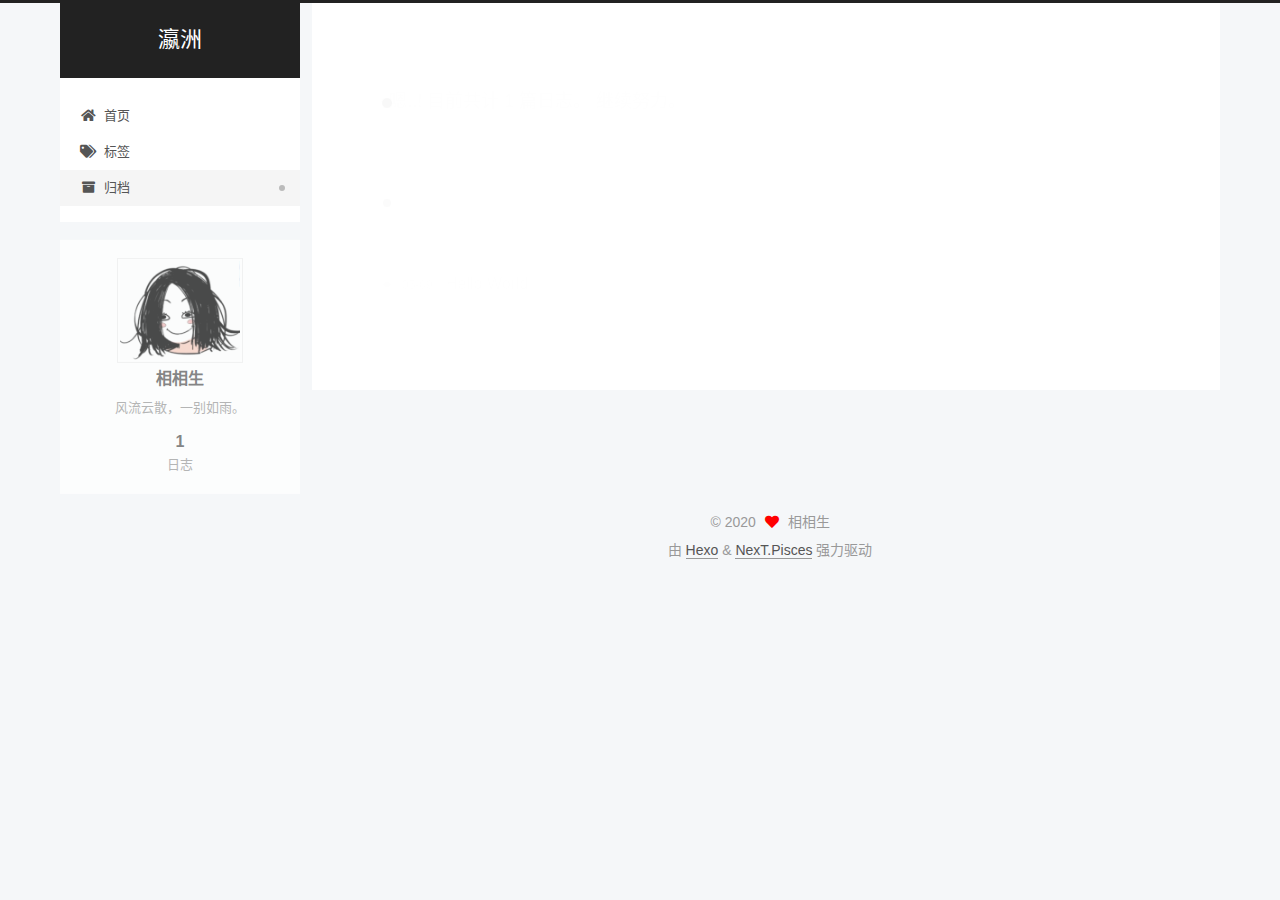
==== commit 3ea0267f: "Site updated: 2020-05-10 21:43:58" ====
--- a/archives/index.html
+++ b/archives/index.html
@@ -1,124 +1,349 @@
 <!DOCTYPE html>
-
-<meta charset="UTF-8">
-<meta http-equiv="X-UA-Compatible" content="IE=edge,chrome=1">
-<meta name="viewport" content="width=device-width,initial-scale=1,user-scalable=0">
+<html lang="zh-CN">
+<head>
+  <meta charset="UTF-8">
+<meta name="viewport" content="width=device-width, initial-scale=1, maximum-scale=2">
+<meta name="theme-color" content="#222">
+<meta name="generator" content="Hexo 4.2.0">
+  <link rel="apple-touch-icon" sizes="180x180" href="/images/apple-touch-icon-next.png">
+  <link rel="icon" type="image/png" sizes="32x32" href="/images/favicon-32x32-next.png">
+  <link rel="icon" type="image/png" sizes="16x16" href="/images/favicon-16x16-next.png">
+  <link rel="mask-icon" href="/images/logo.svg" color="#222">
+
+<link rel="stylesheet" href="/css/main.css">
+
+
+<link rel="stylesheet" href="/lib/font-awesome/css/all.min.css">
+
+<script id="hexo-configurations">
+    var NexT = window.NexT || {};
+    var CONFIG = {"hostname":"yoursite.com","root":"/","scheme":"Pisces","version":"7.8.0","exturl":false,"sidebar":{"position":"left","display":"post","padding":18,"offset":12,"onmobile":false},"copycode":{"enable":false,"show_result":false,"style":null},"back2top":{"enable":true,"sidebar":false,"scrollpercent":false},"bookmark":{"enable":false,"color":"#222","save":"auto"},"fancybox":false,"mediumzoom":false,"lazyload":false,"pangu":false,"comments":{"style":"tabs","active":null,"storage":true,"lazyload":false,"nav":null},"algolia":{"hits":{"per_page":10},"labels":{"input_placeholder":"Search for Posts","hits_empty":"We didn't find any results for the search: ${query}","hits_stats":"${hits} results found in ${time} ms"}},"localsearch":{"enable":false,"trigger":"auto","top_n_per_article":1,"unescape":false,"preload":false},"motion":{"enable":true,"async":false,"transition":{"post_block":"fadeIn","post_header":"slideDownIn","post_body":"slideDownIn","coll_header":"slideLeftIn","sidebar":"slideUpIn"}}};
+  </script>
 
   <meta name="description" content="风流云散，一别如雨。">
-
-
-<link rel="alternate" href="/atom.xml" title="瀛洲" type="application/atom+xml">
-<meta name="theme-color" content="#afeeee">
-<title>归档 - 瀛洲</title>
-<!--[if lt IE 9]><script src="//html5shiv.googlecode.com/svn/trunk/html5.js"></script><![endif]-->
-<link rel="shortcut icon" href="/favicon.png">
-
-<link rel="stylesheet" href="/css/style.css">
-
-<nav class="main-nav">
-	
-	    <a href="/">← 主页</a>
-	
-	
-	    <a href="/about/">About</a>
-	
-	    <a href="/archives/">Archives</a>
-	
-	<a class="cta" href="/atom.xml" data-no-instant>订阅</a>
+<meta property="og:type" content="website">
+<meta property="og:title" content="瀛洲">
+<meta property="og:url" content="http://yoursite.com/archives/index.html">
+<meta property="og:site_name" content="瀛洲">
+<meta property="og:description" content="风流云散，一别如雨。">
+<meta property="og:locale" content="zh_CN">
+<meta property="article:author" content="相相生">
+<meta name="twitter:card" content="summary">
+
+<link rel="canonical" href="http://yoursite.com/archives/">
+
+
+<script id="page-configurations">
+  // https://hexo.io/docs/variables.html
+  CONFIG.page = {
+    sidebar: "",
+    isHome : false,
+    isPost : false,
+    lang   : 'zh-CN'
+  };
+</script>
+
+  <title>归档 | 瀛洲</title>
+  
+
+
+
+
+
+
+  <noscript>
+  <style>
+  .use-motion .brand,
+  .use-motion .menu-item,
+  .sidebar-inner,
+  .use-motion .post-block,
+  .use-motion .pagination,
+  .use-motion .comments,
+  .use-motion .post-header,
+  .use-motion .post-body,
+  .use-motion .collection-header { opacity: initial; }
+
+  .use-motion .site-title,
+  .use-motion .site-subtitle {
+    opacity: initial;
+    top: initial;
+  }
+
+  .use-motion .logo-line-before i { left: initial; }
+  .use-motion .logo-line-after i { right: initial; }
+  </style>
+</noscript>
+
+</head>
+
+<body itemscope itemtype="http://schema.org/WebPage">
+  <div class="container use-motion">
+    <div class="headband"></div>
+
+    <header class="header" itemscope itemtype="http://schema.org/WPHeader">
+      <div class="header-inner"><div class="site-brand-container">
+  <div class="site-nav-toggle">
+    <div class="toggle" aria-label="切换导航栏">
+      <span class="toggle-line toggle-line-first"></span>
+      <span class="toggle-line toggle-line-middle"></span>
+      <span class="toggle-line toggle-line-last"></span>
+    </div>
+  </div>
+
+  <div class="site-meta">
+
+    <a href="/" class="brand" rel="start">
+      <span class="logo-line-before"><i></i></span>
+      <h1 class="site-title">瀛洲</h1>
+      <span class="logo-line-after"><i></i></span>
+    </a>
+  </div>
+
+  <div class="site-nav-right">
+    <div class="toggle popup-trigger">
+    </div>
+  </div>
+</div>
+
+
+
+
+<nav class="site-nav">
+  <ul id="menu" class="main-menu menu">
+        <li class="menu-item menu-item-home">
+
+    <a href="/" rel="section"><i class="fa fa-home fa-fw"></i>首页</a>
+
+  </li>
+        <li class="menu-item menu-item-tags">
+
+    <a href="/tags/" rel="section"><i class="fa fa-tags fa-fw"></i>标签</a>
+
+  </li>
+        <li class="menu-item menu-item-archives">
+
+    <a href="/archives/" rel="section"><i class="fa fa-archive fa-fw"></i>归档</a>
+
+  </li>
+  </ul>
 </nav>
 
-<section id="wrapper">
+
+
+
+</div>
+    </header>
+
     
-
-<div class="profile">
-	<section id="wrapper">
-		<header id="header">
-        	<a href="/about/">
-        	    <img id="avatar" class="2x" src="/images/tieba.jpg">
-        	</a>
-        	<h1>瀛洲</h1>
-        	
-        		<h2></h2>
-        	
-		</header>
-	</section>
-</div>
-<span class="archive-page-counter">
-    
-    目前共计 1 篇日志。
-</span>
-    
+  <div class="back-to-top">
+    <i class="fa fa-arrow-up"></i>
+    <span>0%</span>
+  </div>
+
+
+    <main class="main">
+      <div class="main-inner">
+        <div class="content-wrap">
+          
+
+          <div class="content archive">
+            
+
+  
+  
+  
+  <div class="post-block">
+    <div class="posts-collapse">
+      <div class="collection-title">
+        <span class="collection-header">嗯..! 目前共计 1 篇日志。 继续努力。</span>
+      </div>
+
+      
+    <div class="collection-year">
+      <span class="collection-header">2020</span>
+    </div>
+
+  <article itemscope itemtype="http://schema.org/Article">
+    <header class="post-header">
+
+      <div class="post-meta">
+        <time itemprop="dateCreated"
+              datetime="2020-05-09T23:28:35+08:00"
+              content="2020-05-09">
+          05-09
+        </time>
+      </div>
+
+      <div class="post-title">
+          <a class="post-title-link" href="/2020/05/09/hello-world/" itemprop="url">
+            <span itemprop="name">Hello World</span>
+          </a>
+      </div>
+
+    </header>
+  </article>
+
+
+    </div>
+  </div>
+  
+  
+  
+
+  
+
+
+
+          </div>
+          
+
+<script>
+  window.addEventListener('tabs:register', () => {
+    let { activeClass } = CONFIG.comments;
+    if (CONFIG.comments.storage) {
+      activeClass = localStorage.getItem('comments_active') || activeClass;
+    }
+    if (activeClass) {
+      let activeTab = document.querySelector(`a[href="#comment-${activeClass}"]`);
+      if (activeTab) {
+        activeTab.click();
+      }
+    }
+  });
+  if (CONFIG.comments.storage) {
+    window.addEventListener('tabs:click', event => {
+      if (!event.target.matches('.tabs-comment .tab-content .tab-pane')) return;
+      let commentClass = event.target.classList[1];
+      localStorage.setItem('comments_active', commentClass);
+    });
+  }
+</script>
+
+        </div>
+          
+  
+  <div class="toggle sidebar-toggle">
+    <span class="toggle-line toggle-line-first"></span>
+    <span class="toggle-line toggle-line-middle"></span>
+    <span class="toggle-line toggle-line-last"></span>
+  </div>
+
+  <aside class="sidebar">
+    <div class="sidebar-inner">
+
+      <ul class="sidebar-nav motion-element">
+        <li class="sidebar-nav-toc">
+          文章目录
+        </li>
+        <li class="sidebar-nav-overview">
+          站点概览
+        </li>
+      </ul>
+
+      <!--noindex-->
+      <div class="post-toc-wrap sidebar-panel">
+      </div>
+      <!--/noindex-->
+
+      <div class="site-overview-wrap sidebar-panel">
+        <div class="site-author motion-element" itemprop="author" itemscope itemtype="http://schema.org/Person">
+    <img class="site-author-image" itemprop="image" alt="相相生"
+      src="/images/baojie.jpg">
+  <p class="site-author-name" itemprop="name">相相生</p>
+  <div class="site-description" itemprop="description">风流云散，一别如雨。</div>
+</div>
+<div class="site-state-wrap motion-element">
+  <nav class="site-state">
+      <div class="site-state-item site-state-posts">
+          <a href="/archives/">
         
+          <span class="site-state-item-count">1</span>
+          <span class="site-state-item-name">日志</span>
+        </a>
+      </div>
+  </nav>
+</div>
+
+
+
+      </div>
+
+    </div>
+  </aside>
+  <div id="sidebar-dimmer"></div>
+
+
+      </div>
+    </main>
+
+    <footer class="footer">
+      <div class="footer-inner">
         
-            
-            
-    		<div class="archive" id="archive">
-            	<h3 class="archive-title">2020</h3>
-            	<ul>
+
         
-        <div class="post-item">
-    <div class="post-time">May 09</div>
-    <a href="/2020/05/09/hello-world/" class="post-link">Hello World</a>
-</div>
-    
-    </ul>
-    </div>
-<div class="archive" id="tagcloud">
-	<h3 class="archive-title">标签云</h3>
-	<ul class="ct-list">
-		
-    </ul>
-</div>
-<div class="archive" id="category">
-	<h3 class="archive-title">分类</h3>
-	<ul class="ct-list">
-		
-    	</div>
-    </ul>
-</div>
-	<footer id="footer">
-	<div id="social">
-		<p class="small">©  相相生| Powered by Hexo & 
-			<a href="https://github.com/F0r3at/Lights" target="_blank" rel="noopener"> Lights</a>
-		</p>
-	</div>
-</footer>
-
-</section>
-
-	<script src="//cdnjs.loli.net/ajax/libs/instantclick/3.0.1/instantclick.min.js" data-no-instant></script>
-	<script data-no-instant>
-		
-		InstantClick.init('mousedown');
-	</script>
-
-
-
-
-	<script>
-		// To make images retina, add a class "2x" to the img element
-		var isMobile = {
-			Android:function() {
-				return navigator.userAgent.match(/Android/i) ? true : false;
-			},
-			BlackBerry:function(){
-				return navigator.userAgent.match(/BlackBerry/i) ? true : false;
-			},
-			iOS:function(){
-				return navigator.userAgent.match(/iPhone|iPad|iPod/i) ? true : false;
-			},
-			Windows:function(){
-				return navigator.userAgent.match(/IEMobile/i) ? true : false;
-			},
-			any:function(){
-			   return (isMobile.Android() || isMobile.BlackBerry() || isMobile.iOS() || isMobile.Windows());
-			}
-		};
-		if (isMobile.any()) {
-			var suffix = document.getElementsByClassName('2x')[0].getAttribute('src');
-			suffix = suffix.replace('.png','@2x.png');
-			suffix = suffix.replace('.jpg','@2x.jpg');
-			document.getElementsByClassName('2x')[0].setAttribute('src',suffix);
-		};
-	</script>
-	
+
+<div class="copyright">
+  
+  &copy; 
+  <span itemprop="copyrightYear">2020</span>
+  <span class="with-love">
+    <i class="fa fa-heart"></i>
+  </span>
+  <span class="author" itemprop="copyrightHolder">相相生</span>
+</div>
+  <div class="powered-by">由 <a href="https://hexo.io/" class="theme-link" rel="noopener" target="_blank">Hexo</a> & <a href="https://pisces.theme-next.org/" class="theme-link" rel="noopener" target="_blank">NexT.Pisces</a> 强力驱动
+  </div>
+
+        
+
+
+
+
+
+
+
+
+      </div>
+    </footer>
+  </div>
+
+  
+  <script src="/lib/anime.min.js"></script>
+  <script src="/lib/velocity/velocity.min.js"></script>
+  <script src="/lib/velocity/velocity.ui.min.js"></script>
+
+<script src="/js/utils.js"></script>
+
+<script src="/js/motion.js"></script>
+
+
+<script src="/js/schemes/pisces.js"></script>
+
+
+<script src="/js/next-boot.js"></script>
+
+
+
+
+  
+
+
+
+
+
+
+
+
+
+
+
+
+
+
+
+  
+
+  
+
+</body>
+</html>
--- a/css/main.css
+++ b/css/main.css
@@ -0,0 +1,2441 @@
+:root {
+  --body-bg-color: #f5f7f9;
+  --content-bg-color: #fff;
+  --card-bg-color: #f5f5f5;
+  --text-color: #555;
+  --blockquote-color: #666;
+  --link-color: #555;
+  --link-hover-color: #222;
+  --brand-color: #fff;
+  --brand-hover-color: #fff;
+  --table-row-odd-bg-color: #f9f9f9;
+  --table-row-hover-bg-color: #f5f5f5;
+  --menu-item-bg-color: #f5f5f5;
+  --btn-default-bg: #fff;
+  --btn-default-color: #555;
+  --btn-default-border-color: #555;
+  --btn-default-hover-bg: #222;
+  --btn-default-hover-color: #fff;
+  --btn-default-hover-border-color: #222;
+}
+html {
+  line-height: 1.15; /* 1 */
+  -webkit-text-size-adjust: 100%; /* 2 */
+}
+body {
+  margin: 0;
+}
+main {
+  display: block;
+}
+h1 {
+  font-size: 2em;
+  margin: 0.67em 0;
+}
+hr {
+  box-sizing: content-box; /* 1 */
+  height: 0; /* 1 */
+  overflow: visible; /* 2 */
+}
+pre {
+  font-family: monospace, monospace; /* 1 */
+  font-size: 1em; /* 2 */
+}
+a {
+  background: transparent;
+}
+abbr[title] {
+  border-bottom: none; /* 1 */
+  text-decoration: underline; /* 2 */
+  text-decoration: underline dotted; /* 2 */
+}
+b,
+strong {
+  font-weight: bolder;
+}
+code,
+kbd,
+samp {
+  font-family: monospace, monospace; /* 1 */
+  font-size: 1em; /* 2 */
+}
+small {
+  font-size: 80%;
+}
+sub,
+sup {
+  font-size: 75%;
+  line-height: 0;
+  position: relative;
+  vertical-align: baseline;
+}
+sub {
+  bottom: -0.25em;
+}
+sup {
+  top: -0.5em;
+}
+img {
+  border-style: none;
+}
+button,
+input,
+optgroup,
+select,
+textarea {
+  font-family: inherit; /* 1 */
+  font-size: 100%; /* 1 */
+  line-height: 1.15; /* 1 */
+  margin: 0; /* 2 */
+}
+button,
+input {
+/* 1 */
+  overflow: visible;
+}
+button,
+select {
+/* 1 */
+  text-transform: none;
+}
+button,
+[type='button'],
+[type='reset'],
+[type='submit'] {
+  -webkit-appearance: button;
+}
+button::-moz-focus-inner,
+[type='button']::-moz-focus-inner,
+[type='reset']::-moz-focus-inner,
+[type='submit']::-moz-focus-inner {
+  border-style: none;
+  padding: 0;
+}
+button:-moz-focusring,
+[type='button']:-moz-focusring,
+[type='reset']:-moz-focusring,
+[type='submit']:-moz-focusring {
+  outline: 1px dotted ButtonText;
+}
+fieldset {
+  padding: 0.35em 0.75em 0.625em;
+}
+legend {
+  box-sizing: border-box; /* 1 */
+  color: inherit; /* 2 */
+  display: table; /* 1 */
+  max-width: 100%; /* 1 */
+  padding: 0; /* 3 */
+  white-space: normal; /* 1 */
+}
+progress {
+  vertical-align: baseline;
+}
+textarea {
+  overflow: auto;
+}
+[type='checkbox'],
+[type='radio'] {
+  box-sizing: border-box; /* 1 */
+  padding: 0; /* 2 */
+}
+[type='number']::-webkit-inner-spin-button,
+[type='number']::-webkit-outer-spin-button {
+  height: auto;
+}
+[type='search'] {
+  outline-offset: -2px; /* 2 */
+  -webkit-appearance: textfield; /* 1 */
+}
+[type='search']::-webkit-search-decoration {
+  -webkit-appearance: none;
+}
+::-webkit-file-upload-button {
+  font: inherit; /* 2 */
+  -webkit-appearance: button; /* 1 */
+}
+details {
+  display: block;
+}
+summary {
+  display: list-item;
+}
+template {
+  display: none;
+}
+[hidden] {
+  display: none;
+}
+::selection {
+  background: #262a30;
+  color: #eee;
+}
+html,
+body {
+  height: 100%;
+}
+body {
+  background: var(--body-bg-color);
+  color: var(--text-color);
+  font-family: 'Lato', "PingFang SC", "Microsoft YaHei", sans-serif;
+  font-size: 1em;
+  line-height: 2;
+}
+@media (max-width: 991px) {
+  body {
+    padding-left: 0 !important;
+    padding-right: 0 !important;
+  }
+}
+h1,
+h2,
+h3,
+h4,
+h5,
+h6 {
+  font-family: 'Lato', "PingFang SC", "Microsoft YaHei", sans-serif;
+  font-weight: bold;
+  line-height: 1.5;
+  margin: 20px 0 15px;
+}
+h1 {
+  font-size: 1.5em;
+}
+h2 {
+  font-size: 1.375em;
+}
+h3 {
+  font-size: 1.25em;
+}
+h4 {
+  font-size: 1.125em;
+}
+h5 {
+  font-size: 1em;
+}
+h6 {
+  font-size: 0.875em;
+}
+p {
+  margin: 0 0 20px 0;
+}
+a,
+span.exturl {
+  border-bottom: 1px solid #999;
+  color: var(--link-color);
+  outline: 0;
+  text-decoration: none;
+  overflow-wrap: break-word;
+  word-wrap: break-word;
+  cursor: pointer;
+}
+a:hover,
+span.exturl:hover {
+  border-bottom-color: var(--link-hover-color);
+  color: var(--link-hover-color);
+}
+iframe,
+img,
+video {
+  display: block;
+  margin-left: auto;
+  margin-right: auto;
+  max-width: 100%;
+}
+hr {
+  background-image: repeating-linear-gradient(-45deg, #ddd, #ddd 4px, transparent 4px, transparent 8px);
+  border: 0;
+  height: 3px;
+  margin: 40px 0;
+}
+blockquote {
+  border-left: 4px solid #ddd;
+  color: var(--blockquote-color);
+  margin: 0;
+  padding: 0 15px;
+}
+blockquote cite::before {
+  content: '-';
+  padding: 0 5px;
+}
+dt {
+  font-weight: bold;
+}
+dd {
+  margin: 0;
+  padding: 0;
+}
+kbd {
+  background-color: #f5f5f5;
+  background-image: linear-gradient(#eee, #fff, #eee);
+  border: 1px solid #ccc;
+  border-radius: 0.2em;
+  box-shadow: 0.1em 0.1em 0.2em rgba(0,0,0,0.1);
+  color: #555;
+  font-family: inherit;
+  padding: 0.1em 0.3em;
+  white-space: nowrap;
+}
+.table-container {
+  overflow: auto;
+}
+table {
+  border-collapse: collapse;
+  border-spacing: 0;
+  font-size: 0.875em;
+  margin: 0 0 20px 0;
+  width: 100%;
+}
+tbody tr:nth-of-type(odd) {
+  background: var(--table-row-odd-bg-color);
+}
+tbody tr:hover {
+  background: var(--table-row-hover-bg-color);
+}
+caption,
+th,
+td {
+  font-weight: normal;
+  padding: 8px;
+  vertical-align: middle;
+}
+th,
+td {
+  border: 1px solid #ddd;
+  border-bottom: 3px solid #ddd;
+}
+th {
+  font-weight: 700;
+  padding-bottom: 10px;
+}
+td {
+  border-bottom-width: 1px;
+}
+.btn {
+  background: var(--btn-default-bg);
+  border: 2px solid var(--btn-default-border-color);
+  border-radius: 2px;
+  color: var(--btn-default-color);
+  display: inline-block;
+  font-size: 0.875em;
+  line-height: 2;
+  padding: 0 20px;
+  text-decoration: none;
+  transition-property: background-color;
+  transition-delay: 0s;
+  transition-duration: 0.2s;
+  transition-timing-function: ease-in-out;
+}
+.btn:hover {
+  background: var(--btn-default-hover-bg);
+  border-color: var(--btn-default-hover-border-color);
+  color: var(--btn-default-hover-color);
+}
+.btn + .btn {
+  margin: 0 0 8px 8px;
+}
+.btn .fa-fw {
+  text-align: left;
+  width: 1.285714285714286em;
+}
+.toggle {
+  line-height: 0;
+}
+.toggle .toggle-line {
+  background: #fff;
+  display: inline-block;
+  height: 2px;
+  left: 0;
+  position: relative;
+  top: 0;
+  transition: all 0.4s;
+  vertical-align: top;
+  width: 100%;
+}
+.toggle .toggle-line:not(:first-child) {
+  margin-top: 3px;
+}
+.toggle.toggle-arrow .toggle-line-first {
+  left: 50%;
+  top: 2px;
+  transform: rotate(45deg);
+  width: 50%;
+}
+.toggle.toggle-arrow .toggle-line-middle {
+  left: 2px;
+  width: 90%;
+}
+.toggle.toggle-arrow .toggle-line-last {
+  left: 50%;
+  top: -2px;
+  transform: rotate(-45deg);
+  width: 50%;
+}
+.toggle.toggle-close .toggle-line-first {
+  transform: rotate(-45deg);
+  top: 5px;
+}
+.toggle.toggle-close .toggle-line-middle {
+  opacity: 0;
+}
+.toggle.toggle-close .toggle-line-last {
+  transform: rotate(45deg);
+  top: -5px;
+}
+.highlight,
+pre {
+  background: #f7f7f7;
+  color: #4d4d4c;
+  line-height: 1.6;
+  margin: 0 auto 20px;
+}
+pre,
+code {
+  font-family: consolas, Menlo, monospace, "PingFang SC", "Microsoft YaHei";
+}
+code {
+  background: #eee;
+  border-radius: 3px;
+  color: #555;
+  padding: 2px 4px;
+  overflow-wrap: break-word;
+  word-wrap: break-word;
+}
+.highlight *::selection {
+  background: #d6d6d6;
+}
+.highlight pre {
+  border: 0;
+  margin: 0;
+  padding: 10px 0;
+}
+.highlight table {
+  border: 0;
+  margin: 0;
+  width: auto;
+}
+.highlight td {
+  border: 0;
+  padding: 0;
+}
+.highlight figcaption {
+  background: #eff2f3;
+  color: #4d4d4c;
+  display: flex;
+  font-size: 0.875em;
+  justify-content: space-between;
+  line-height: 1.2;
+  padding: 0.5em;
+}
+.highlight figcaption a {
+  color: #4d4d4c;
+}
+.highlight figcaption a:hover {
+  border-bottom-color: #4d4d4c;
+}
+.highlight .gutter {
+  -moz-user-select: none;
+  -ms-user-select: none;
+  -webkit-user-select: none;
+  user-select: none;
+}
+.highlight .gutter pre {
+  background: #eff2f3;
+  color: #869194;
+  padding-left: 10px;
+  padding-right: 10px;
+  text-align: right;
+}
+.highlight .code pre {
+  background: #f7f7f7;
+  padding-left: 10px;
+  width: 100%;
+}
+.gist table {
+  width: auto;
+}
+.gist table td {
+  border: 0;
+}
+pre {
+  overflow: auto;
+  padding: 10px;
+}
+pre code {
+  background: none;
+  color: #4d4d4c;
+  font-size: 0.875em;
+  padding: 0;
+  text-shadow: none;
+}
+pre .deletion {
+  background: #fdd;
+}
+pre .addition {
+  background: #dfd;
+}
+pre .meta {
+  color: #eab700;
+  -moz-user-select: none;
+  -ms-user-select: none;
+  -webkit-user-select: none;
+  user-select: none;
+}
+pre .comment {
+  color: #8e908c;
+}
+pre .variable,
+pre .attribute,
+pre .tag,
+pre .name,
+pre .regexp,
+pre .ruby .constant,
+pre .xml .tag .title,
+pre .xml .pi,
+pre .xml .doctype,
+pre .html .doctype,
+pre .css .id,
+pre .css .class,
+pre .css .pseudo {
+  color: #c82829;
+}
+pre .number,
+pre .preprocessor,
+pre .built_in,
+pre .builtin-name,
+pre .literal,
+pre .params,
+pre .constant,
+pre .command {
+  color: #f5871f;
+}
+pre .ruby .class .title,
+pre .css .rules .attribute,
+pre .string,
+pre .symbol,
+pre .value,
+pre .inheritance,
+pre .header,
+pre .ruby .symbol,
+pre .xml .cdata,
+pre .special,
+pre .formula {
+  color: #718c00;
+}
+pre .title,
+pre .css .hexcolor {
+  color: #3e999f;
+}
+pre .function,
+pre .python .decorator,
+pre .python .title,
+pre .ruby .function .title,
+pre .ruby .title .keyword,
+pre .perl .sub,
+pre .javascript .title,
+pre .coffeescript .title {
+  color: #4271ae;
+}
+pre .keyword,
+pre .javascript .function {
+  color: #8959a8;
+}
+.blockquote-center {
+  border-left: none;
+  margin: 40px 0;
+  padding: 0;
+  position: relative;
+  text-align: center;
+}
+.blockquote-center .fa {
+  display: block;
+  opacity: 0.6;
+  position: absolute;
+  width: 100%;
+}
+.blockquote-center .fa-quote-left {
+  border-top: 1px solid #ccc;
+  text-align: left;
+  top: -20px;
+}
+.blockquote-center .fa-quote-right {
+  border-bottom: 1px solid #ccc;
+  text-align: right;
+  bottom: -20px;
+}
+.blockquote-center p,
+.blockquote-center div {
+  text-align: center;
+}
+.post-body .group-picture img {
+  margin: 0 auto;
+  padding: 0 3px;
+}
+.group-picture-row {
+  margin-bottom: 6px;
+  overflow: hidden;
+}
+.group-picture-column {
+  float: left;
+  margin-bottom: 10px;
+}
+.post-body .label {
+  color: #555;
+  display: inline;
+  padding: 0 2px;
+}
+.post-body .label.default {
+  background: #f0f0f0;
+}
+.post-body .label.primary {
+  background: #efe6f7;
+}
+.post-body .label.info {
+  background: #e5f2f8;
+}
+.post-body .label.success {
+  background: #e7f4e9;
+}
+.post-body .label.warning {
+  background: #fcf6e1;
+}
+.post-body .label.danger {
+  background: #fae8eb;
+}
+.post-body .tabs {
+  margin-bottom: 20px;
+}
+.post-body .tabs,
+.tabs-comment {
+  display: block;
+  padding-top: 10px;
+  position: relative;
+}
+.post-body .tabs ul.nav-tabs,
+.tabs-comment ul.nav-tabs {
+  display: flex;
+  flex-wrap: wrap;
+  margin: 0;
+  margin-bottom: -1px;
+  padding: 0;
+}
+@media (max-width: 413px) {
+  .post-body .tabs ul.nav-tabs,
+  .tabs-comment ul.nav-tabs {
+    display: block;
+    margin-bottom: 5px;
+  }
+}
+.post-body .tabs ul.nav-tabs li.tab,
+.tabs-comment ul.nav-tabs li.tab {
+  border-bottom: 1px solid #ddd;
+  border-left: 1px solid transparent;
+  border-right: 1px solid transparent;
+  border-top: 3px solid transparent;
+  flex-grow: 1;
+  list-style-type: none;
+  border-radius: 0 0 0 0;
+}
+@media (max-width: 413px) {
+  .post-body .tabs ul.nav-tabs li.tab,
+  .tabs-comment ul.nav-tabs li.tab {
+    border-bottom: 1px solid transparent;
+    border-left: 3px solid transparent;
+    border-right: 1px solid transparent;
+    border-top: 1px solid transparent;
+  }
+}
+@media (max-width: 413px) {
+  .post-body .tabs ul.nav-tabs li.tab,
+  .tabs-comment ul.nav-tabs li.tab {
+    border-radius: 0;
+  }
+}
+.post-body .tabs ul.nav-tabs li.tab a,
+.tabs-comment ul.nav-tabs li.tab a {
+  border-bottom: initial;
+  display: block;
+  line-height: 1.8;
+  outline: 0;
+  padding: 0.25em 0.75em;
+  text-align: center;
+  transition-delay: 0s;
+  transition-duration: 0.2s;
+  transition-timing-function: ease-out;
+}
+.post-body .tabs ul.nav-tabs li.tab a i,
+.tabs-comment ul.nav-tabs li.tab a i {
+  width: 1.285714285714286em;
+}
+.post-body .tabs ul.nav-tabs li.tab.active,
+.tabs-comment ul.nav-tabs li.tab.active {
+  border-bottom: 1px solid transparent;
+  border-left: 1px solid #ddd;
+  border-right: 1px solid #ddd;
+  border-top: 3px solid #fc6423;
+}
+@media (max-width: 413px) {
+  .post-body .tabs ul.nav-tabs li.tab.active,
+  .tabs-comment ul.nav-tabs li.tab.active {
+    border-bottom: 1px solid #ddd;
+    border-left: 3px solid #fc6423;
+    border-right: 1px solid #ddd;
+    border-top: 1px solid #ddd;
+  }
+}
+.post-body .tabs ul.nav-tabs li.tab.active a,
+.tabs-comment ul.nav-tabs li.tab.active a {
+  color: var(--link-color);
+  cursor: default;
+}
+.post-body .tabs .tab-content .tab-pane,
+.tabs-comment .tab-content .tab-pane {
+  border: 1px solid #ddd;
+  border-top: 0;
+  padding: 20px 20px 0 20px;
+  border-radius: 0;
+}
+.post-body .tabs .tab-content .tab-pane:not(.active),
+.tabs-comment .tab-content .tab-pane:not(.active) {
+  display: none;
+}
+.post-body .tabs .tab-content .tab-pane.active,
+.tabs-comment .tab-content .tab-pane.active {
+  display: block;
+}
+.post-body .tabs .tab-content .tab-pane.active:nth-of-type(1),
+.tabs-comment .tab-content .tab-pane.active:nth-of-type(1) {
+  border-radius: 0 0 0 0;
+}
+@media (max-width: 413px) {
+  .post-body .tabs .tab-content .tab-pane.active:nth-of-type(1),
+  .tabs-comment .tab-content .tab-pane.active:nth-of-type(1) {
+    border-radius: 0;
+  }
+}
+.post-body .note {
+  border-radius: 3px;
+  margin-bottom: 20px;
+  padding: 1em;
+  position: relative;
+  border: 1px solid #eee;
+  border-left-width: 5px;
+}
+.post-body .note h2,
+.post-body .note h3,
+.post-body .note h4,
+.post-body .note h5,
+.post-body .note h6 {
+  margin-top: 0;
+  border-bottom: initial;
+  margin-bottom: 0;
+  padding-top: 0;
+}
+.post-body .note p:first-child,
+.post-body .note ul:first-child,
+.post-body .note ol:first-child,
+.post-body .note table:first-child,
+.post-body .note pre:first-child,
+.post-body .note blockquote:first-child,
+.post-body .note img:first-child {
+  margin-top: 0;
+}
+.post-body .note p:last-child,
+.post-body .note ul:last-child,
+.post-body .note ol:last-child,
+.post-body .note table:last-child,
+.post-body .note pre:last-child,
+.post-body .note blockquote:last-child,
+.post-body .note img:last-child {
+  margin-bottom: 0;
+}
+.post-body .note.default {
+  border-left-color: #777;
+}
+.post-body .note.default h2,
+.post-body .note.default h3,
+.post-body .note.default h4,
+.post-body .note.default h5,
+.post-body .note.default h6 {
+  color: #777;
+}
+.post-body .note.primary {
+  border-left-color: #6f42c1;
+}
+.post-body .note.primary h2,
+.post-body .note.primary h3,
+.post-body .note.primary h4,
+.post-body .note.primary h5,
+.post-body .note.primary h6 {
+  color: #6f42c1;
+}
+.post-body .note.info {
+  border-left-color: #428bca;
+}
+.post-body .note.info h2,
+.post-body .note.info h3,
+.post-body .note.info h4,
+.post-body .note.info h5,
+.post-body .note.info h6 {
+  color: #428bca;
+}
+.post-body .note.success {
+  border-left-color: #5cb85c;
+}
+.post-body .note.success h2,
+.post-body .note.success h3,
+.post-body .note.success h4,
+.post-body .note.success h5,
+.post-body .note.success h6 {
+  color: #5cb85c;
+}
+.post-body .note.warning {
+  border-left-color: #f0ad4e;
+}
+.post-body .note.warning h2,
+.post-body .note.warning h3,
+.post-body .note.warning h4,
+.post-body .note.warning h5,
+.post-body .note.warning h6 {
+  color: #f0ad4e;
+}
+.post-body .note.danger {
+  border-left-color: #d9534f;
+}
+.post-body .note.danger h2,
+.post-body .note.danger h3,
+.post-body .note.danger h4,
+.post-body .note.danger h5,
+.post-body .note.danger h6 {
+  color: #d9534f;
+}
+.pagination .prev,
+.pagination .next,
+.pagination .page-number,
+.pagination .space {
+  display: inline-block;
+  margin: 0 10px;
+  padding: 0 11px;
+  position: relative;
+  top: -1px;
+}
+@media (max-width: 767px) {
+  .pagination .prev,
+  .pagination .next,
+  .pagination .page-number,
+  .pagination .space {
+    margin: 0 5px;
+  }
+}
+.pagination {
+  border-top: 1px solid #eee;
+  margin: 120px 0 0;
+  text-align: center;
+}
+.pagination .prev,
+.pagination .next,
+.pagination .page-number {
+  border-bottom: 0;
+  border-top: 1px solid #eee;
+  transition-property: border-color;
+  transition-delay: 0s;
+  transition-duration: 0.2s;
+  transition-timing-function: ease-in-out;
+}
+.pagination .prev:hover,
+.pagination .next:hover,
+.pagination .page-number:hover {
+  border-top-color: #222;
+}
+.pagination .space {
+  margin: 0;
+  padding: 0;
+}
+.pagination .prev {
+  margin-left: 0;
+}
+.pagination .next {
+  margin-right: 0;
+}
+.pagination .page-number.current {
+  background: #ccc;
+  border-top-color: #ccc;
+  color: #fff;
+}
+@media (max-width: 767px) {
+  .pagination {
+    border-top: none;
+  }
+  .pagination .prev,
+  .pagination .next,
+  .pagination .page-number {
+    border-bottom: 1px solid #eee;
+    border-top: 0;
+    margin-bottom: 10px;
+    padding: 0 10px;
+  }
+  .pagination .prev:hover,
+  .pagination .next:hover,
+  .pagination .page-number:hover {
+    border-bottom-color: #222;
+  }
+}
+.comments {
+  margin-top: 60px;
+  overflow: hidden;
+}
+.comment-button-group {
+  display: flex;
+  flex-wrap: wrap-reverse;
+  justify-content: center;
+  margin: 1em 0;
+}
+.comment-button-group .comment-button {
+  margin: 0.1em 0.2em;
+}
+.comment-button-group .comment-button.active {
+  background: var(--btn-default-hover-bg);
+  border-color: var(--btn-default-hover-border-color);
+  color: var(--btn-default-hover-color);
+}
+.comment-position {
+  display: none;
+}
+.comment-position.active {
+  display: block;
+}
+.tabs-comment {
+  background: var(--content-bg-color);
+  margin-top: 4em;
+  padding-top: 0;
+}
+.tabs-comment .comments {
+  border: 0;
+  box-shadow: none;
+  margin-top: 0;
+  padding-top: 0;
+}
+.container {
+  min-height: 100%;
+  position: relative;
+}
+.main-inner {
+  margin: 0 auto;
+  width: calc(100% - 20px);
+}
+@media (min-width: 1200px) {
+  .main-inner {
+    width: 1160px;
+  }
+}
+@media (min-width: 1600px) {
+  .main-inner {
+    width: 73%;
+  }
+}
+@media (max-width: 767px) {
+  .content-wrap {
+    padding: 0 20px;
+  }
+}
+.header {
+  background: transparent;
+}
+.header-inner {
+  margin: 0 auto;
+  width: calc(100% - 20px);
+}
+@media (min-width: 1200px) {
+  .header-inner {
+    width: 1160px;
+  }
+}
+@media (min-width: 1600px) {
+  .header-inner {
+    width: 73%;
+  }
+}
+.site-brand-container {
+  display: flex;
+  flex-shrink: 0;
+  padding: 0 10px;
+}
+.headband {
+  background: #222;
+  height: 3px;
+}
+.site-meta {
+  flex-grow: 1;
+  text-align: center;
+}
+@media (max-width: 767px) {
+  .site-meta {
+    text-align: center;
+  }
+}
+.brand {
+  border-bottom: none;
+  color: var(--brand-color);
+  display: inline-block;
+  line-height: 1.375em;
+  padding: 0 40px;
+  position: relative;
+}
+.brand:hover {
+  color: var(--brand-hover-color);
+}
+.site-title {
+  font-family: 'Lato', "PingFang SC", "Microsoft YaHei", sans-serif;
+  font-size: 1.375em;
+  font-weight: normal;
+  margin: 0;
+}
+.site-subtitle {
+  color: #ddd;
+  font-size: 0.8125em;
+  margin: 10px 0;
+}
+.use-motion .brand {
+  opacity: 0;
+}
+.use-motion .site-title,
+.use-motion .site-subtitle,
+.use-motion .custom-logo-image {
+  opacity: 0;
+  position: relative;
+  top: -10px;
+}
+.site-nav-toggle,
+.site-nav-right {
+  display: none;
+}
+@media (max-width: 767px) {
+  .site-nav-toggle,
+  .site-nav-right {
+    display: flex;
+    flex-direction: column;
+    justify-content: center;
+  }
+}
+.site-nav-toggle .toggle,
+.site-nav-right .toggle {
+  color: var(--text-color);
+  padding: 10px;
+  width: 22px;
+}
+.site-nav-toggle .toggle .toggle-line,
+.site-nav-right .toggle .toggle-line {
+  background: var(--text-color);
+  border-radius: 1px;
+}
+.site-nav {
+  display: block;
+}
+@media (max-width: 767px) {
+  .site-nav {
+    clear: both;
+    display: none;
+  }
+}
+.site-nav.site-nav-on {
+  display: block;
+}
+.menu {
+  margin-top: 20px;
+  padding-left: 0;
+  text-align: center;
+}
+.menu-item {
+  display: inline-block;
+  list-style: none;
+  margin: 0 10px;
+}
+@media (max-width: 767px) {
+  .menu-item {
+    display: block;
+    margin-top: 10px;
+  }
+  .menu-item.menu-item-search {
+    display: none;
+  }
+}
+.menu-item a,
+.menu-item span.exturl {
+  border-bottom: 0;
+  display: block;
+  font-size: 0.8125em;
+  transition-property: border-color;
+  transition-delay: 0s;
+  transition-duration: 0.2s;
+  transition-timing-function: ease-in-out;
+}
+@media (hover: none) {
+  .menu-item a:hover,
+  .menu-item span.exturl:hover {
+    border-bottom-color: transparent !important;
+  }
+}
+.menu-item .fa,
+.menu-item .fab,
+.menu-item .far,
+.menu-item .fas {
+  margin-right: 8px;
+}
+.menu-item .badge {
+  display: inline-block;
+  font-weight: bold;
+  line-height: 1;
+  margin-left: 0.35em;
+  margin-top: 0.35em;
+  text-align: center;
+  white-space: nowrap;
+}
+@media (max-width: 767px) {
+  .menu-item .badge {
+    float: right;
+    margin-left: 0;
+  }
+}
+.menu-item-active a,
+.menu .menu-item a:hover,
+.menu .menu-item span.exturl:hover {
+  background: var(--menu-item-bg-color);
+}
+.use-motion .menu-item {
+  opacity: 0;
+}
+.sidebar {
+  background: #222;
+  bottom: 0;
+  box-shadow: inset 0 2px 6px #000;
+  position: fixed;
+  top: 0;
+}
+@media (max-width: 991px) {
+  .sidebar {
+    display: none;
+  }
+}
+.sidebar-inner {
+  color: #999;
+  padding: 18px 10px;
+  text-align: center;
+}
+.cc-license {
+  margin-top: 10px;
+  text-align: center;
+}
+.cc-license .cc-opacity {
+  border-bottom: none;
+  opacity: 0.7;
+}
+.cc-license .cc-opacity:hover {
+  opacity: 0.9;
+}
+.cc-license img {
+  display: inline-block;
+}
+.site-author-image {
+  border: 1px solid #eee;
+  display: block;
+  margin: 0 auto;
+  max-width: 120px;
+  padding: 2px;
+}
+.site-author-name {
+  color: var(--text-color);
+  font-weight: 600;
+  margin: 0;
+  text-align: center;
+}
+.site-description {
+  color: #999;
+  font-size: 0.8125em;
+  margin-top: 0;
+  text-align: center;
+}
+.links-of-author {
+  margin-top: 15px;
+}
+.links-of-author a,
+.links-of-author span.exturl {
+  border-bottom-color: #555;
+  display: inline-block;
+  font-size: 0.8125em;
+  margin-bottom: 10px;
+  margin-right: 10px;
+  vertical-align: middle;
+}
+.links-of-author a::before,
+.links-of-author span.exturl::before {
+  background: #f01cff;
+  border-radius: 50%;
+  content: ' ';
+  display: inline-block;
+  height: 4px;
+  margin-right: 3px;
+  vertical-align: middle;
+  width: 4px;
+}
+.sidebar-button {
+  margin-top: 15px;
+}
+.sidebar-button a {
+  border: 1px solid #fc6423;
+  border-radius: 4px;
+  color: #fc6423;
+  display: inline-block;
+  padding: 0 15px;
+}
+.sidebar-button a .fa,
+.sidebar-button a .fab,
+.sidebar-button a .far,
+.sidebar-button a .fas {
+  margin-right: 5px;
+}
+.sidebar-button a:hover {
+  background: #fc6423;
+  border: 1px solid #fc6423;
+  color: #fff;
+}
+.sidebar-button a:hover .fa,
+.sidebar-button a:hover .fab,
+.sidebar-button a:hover .far,
+.sidebar-button a:hover .fas {
+  color: #fff;
+}
+.links-of-blogroll {
+  font-size: 0.8125em;
+  margin-top: 10px;
+}
+.links-of-blogroll-title {
+  font-size: 0.875em;
+  font-weight: 600;
+  margin-top: 0;
+}
+.links-of-blogroll-list {
+  list-style: none;
+  margin: 0;
+  padding: 0;
+}
+#sidebar-dimmer {
+  display: none;
+}
+@media (max-width: 767px) {
+  #sidebar-dimmer {
+    background: #000;
+    display: block;
+    height: 100%;
+    left: 100%;
+    opacity: 0;
+    position: fixed;
+    top: 0;
+    width: 100%;
+    z-index: 1100;
+  }
+  .sidebar-active + #sidebar-dimmer {
+    opacity: 0.7;
+    transform: translateX(-100%);
+    transition: opacity 0.5s;
+  }
+}
+.sidebar-nav {
+  margin: 0;
+  padding-bottom: 20px;
+  padding-left: 0;
+}
+.sidebar-nav li {
+  border-bottom: 1px solid transparent;
+  color: var(--text-color);
+  cursor: pointer;
+  display: inline-block;
+  font-size: 0.875em;
+}
+.sidebar-nav li.sidebar-nav-overview {
+  margin-left: 10px;
+}
+.sidebar-nav li:hover {
+  color: #fc6423;
+}
+.sidebar-nav .sidebar-nav-active {
+  border-bottom-color: #fc6423;
+  color: #fc6423;
+}
+.sidebar-nav .sidebar-nav-active:hover {
+  color: #fc6423;
+}
+.sidebar-panel {
+  display: none;
+  overflow-x: hidden;
+  overflow-y: auto;
+}
+.sidebar-panel-active {
+  display: block;
+}
+.sidebar-toggle {
+  background: #222;
+  bottom: 45px;
+  cursor: pointer;
+  height: 14px;
+  left: 30px;
+  padding: 5px;
+  position: fixed;
+  width: 14px;
+  z-index: 1300;
+}
+@media (max-width: 991px) {
+  .sidebar-toggle {
+    left: 20px;
+    opacity: 0.8;
+    display: none;
+  }
+}
+.sidebar-toggle:hover .toggle-line {
+  background: #fc6423;
+}
+.post-toc {
+  font-size: 0.875em;
+}
+.post-toc ol {
+  list-style: none;
+  margin: 0;
+  padding: 0 2px 5px 10px;
+  text-align: left;
+}
+.post-toc ol > ol {
+  padding-left: 0;
+}
+.post-toc ol a {
+  transition-property: all;
+  transition-delay: 0s;
+  transition-duration: 0.2s;
+  transition-timing-function: ease-in-out;
+}
+.post-toc .nav-item {
+  line-height: 1.8;
+  overflow: hidden;
+  text-overflow: ellipsis;
+  white-space: nowrap;
+}
+.post-toc .nav .nav-child {
+  display: none;
+}
+.post-toc .nav .active > .nav-child {
+  display: block;
+}
+.post-toc .nav .active-current > .nav-child {
+  display: block;
+}
+.post-toc .nav .active-current > .nav-child > .nav-item {
+  display: block;
+}
+.post-toc .nav .active > a {
+  border-bottom-color: #fc6423;
+  color: #fc6423;
+}
+.post-toc .nav .active-current > a {
+  color: #fc6423;
+}
+.post-toc .nav .active-current > a:hover {
+  color: #fc6423;
+}
+.site-state {
+  display: flex;
+  justify-content: center;
+  line-height: 1.4;
+  margin-top: 10px;
+  overflow: hidden;
+  text-align: center;
+  white-space: nowrap;
+}
+.site-state-item {
+  padding: 0 15px;
+}
+.site-state-item:not(:first-child) {
+  border-left: 1px solid #eee;
+}
+.site-state-item a {
+  border-bottom: none;
+}
+.site-state-item-count {
+  display: block;
+  font-size: 1em;
+  font-weight: 600;
+  text-align: center;
+}
+.site-state-item-name {
+  color: #999;
+  font-size: 0.8125em;
+}
+.footer {
+  color: #999;
+  font-size: 0.875em;
+  padding: 20px 0;
+}
+.footer.footer-fixed {
+  bottom: 0;
+  left: 0;
+  position: absolute;
+  right: 0;
+}
+.footer-inner {
+  box-sizing: border-box;
+  margin: 0 auto;
+  text-align: center;
+  width: calc(100% - 20px);
+}
+@media (min-width: 1200px) {
+  .footer-inner {
+    width: 1160px;
+  }
+}
+@media (min-width: 1600px) {
+  .footer-inner {
+    width: 73%;
+  }
+}
+.languages {
+  display: inline-block;
+  font-size: 1.125em;
+  position: relative;
+}
+.languages .lang-select-label span {
+  margin: 0 0.5em;
+}
+.languages .lang-select {
+  height: 100%;
+  left: 0;
+  opacity: 0;
+  position: absolute;
+  top: 0;
+  width: 100%;
+}
+.with-love {
+  color: #ff0000;
+  display: inline-block;
+  margin: 0 5px;
+}
+.powered-by,
+.theme-info {
+  display: inline-block;
+}
+@-moz-keyframes iconAnimate {
+  0%, 100% {
+    transform: scale(1);
+  }
+  10%, 30% {
+    transform: scale(0.9);
+  }
+  20%, 40%, 60%, 80% {
+    transform: scale(1.1);
+  }
+  50%, 70% {
+    transform: scale(1.1);
+  }
+}
+@-webkit-keyframes iconAnimate {
+  0%, 100% {
+    transform: scale(1);
+  }
+  10%, 30% {
+    transform: scale(0.9);
+  }
+  20%, 40%, 60%, 80% {
+    transform: scale(1.1);
+  }
+  50%, 70% {
+    transform: scale(1.1);
+  }
+}
+@-o-keyframes iconAnimate {
+  0%, 100% {
+    transform: scale(1);
+  }
+  10%, 30% {
+    transform: scale(0.9);
+  }
+  20%, 40%, 60%, 80% {
+    transform: scale(1.1);
+  }
+  50%, 70% {
+    transform: scale(1.1);
+  }
+}
+@keyframes iconAnimate {
+  0%, 100% {
+    transform: scale(1);
+  }
+  10%, 30% {
+    transform: scale(0.9);
+  }
+  20%, 40%, 60%, 80% {
+    transform: scale(1.1);
+  }
+  50%, 70% {
+    transform: scale(1.1);
+  }
+}
+.back-to-top {
+  font-size: 12px;
+  text-align: center;
+  transition-delay: 0s;
+  transition-duration: 0.2s;
+  transition-timing-function: ease-in-out;
+}
+.back-to-top {
+  background: #222;
+  bottom: -100px;
+  box-sizing: border-box;
+  color: #fff;
+  cursor: pointer;
+  left: 30px;
+  opacity: 0.6;
+  padding: 0 6px;
+  position: fixed;
+  transition-property: bottom;
+  z-index: 1300;
+  width: 24px;
+}
+.back-to-top span {
+  display: none;
+}
+.back-to-top:hover {
+  color: #fc6423;
+}
+.back-to-top.back-to-top-on {
+  bottom: 30px;
+}
+@media (max-width: 991px) {
+  .back-to-top {
+    left: 20px;
+    opacity: 0.8;
+  }
+}
+.post-body {
+  font-family: 'Lato', "PingFang SC", "Microsoft YaHei", sans-serif;
+  overflow-wrap: break-word;
+  word-wrap: break-word;
+}
+@media (min-width: 1200px) {
+  .post-body {
+    font-size: 1.125em;
+  }
+}
+.post-body .exturl .fa {
+  font-size: 0.875em;
+  margin-left: 4px;
+}
+.post-body .image-caption,
+.post-body .figure .caption {
+  color: #999;
+  font-size: 0.875em;
+  font-weight: bold;
+  line-height: 1;
+  margin: -20px auto 15px;
+  text-align: center;
+}
+.post-sticky-flag {
+  display: inline-block;
+  transform: rotate(30deg);
+}
+.post-button {
+  margin-top: 40px;
+  text-align: center;
+}
+.use-motion .post-block,
+.use-motion .pagination,
+.use-motion .comments {
+  opacity: 0;
+}
+.use-motion .post-header {
+  opacity: 0;
+}
+.use-motion .post-body {
+  opacity: 0;
+}
+.use-motion .collection-header {
+  opacity: 0;
+}
+.posts-collapse {
+  margin-left: 35px;
+  position: relative;
+}
+@media (max-width: 767px) {
+  .posts-collapse {
+    margin-left: 0px;
+    margin-right: 0px;
+  }
+}
+.posts-collapse .collection-title {
+  font-size: 1.125em;
+  position: relative;
+}
+.posts-collapse .collection-title::before {
+  background: #999;
+  border: 1px solid #fff;
+  border-radius: 50%;
+  content: ' ';
+  height: 10px;
+  left: 0;
+  margin-left: -6px;
+  margin-top: -4px;
+  position: absolute;
+  top: 50%;
+  width: 10px;
+}
+.posts-collapse .collection-year {
+  font-size: 1.5em;
+  font-weight: bold;
+  margin: 60px 0;
+  position: relative;
+}
+.posts-collapse .collection-year::before {
+  background: #bbb;
+  border-radius: 50%;
+  content: ' ';
+  height: 8px;
+  left: 0;
+  margin-left: -4px;
+  margin-top: -4px;
+  position: absolute;
+  top: 50%;
+  width: 8px;
+}
+.posts-collapse .collection-header {
+  display: block;
+  margin: 0 0 0 20px;
+}
+.posts-collapse .collection-header small {
+  color: #bbb;
+  margin-left: 5px;
+}
+.posts-collapse .post-header {
+  border-bottom: 1px dashed #ccc;
+  margin: 30px 0;
+  padding-left: 15px;
+  position: relative;
+  transition-property: border;
+  transition-delay: 0s;
+  transition-duration: 0.2s;
+  transition-timing-function: ease-in-out;
+}
+.posts-collapse .post-header::before {
+  background: #bbb;
+  border: 1px solid #fff;
+  border-radius: 50%;
+  content: ' ';
+  height: 6px;
+  left: 0;
+  margin-left: -4px;
+  position: absolute;
+  top: 0.75em;
+  transition-property: background;
+  width: 6px;
+  transition-delay: 0s;
+  transition-duration: 0.2s;
+  transition-timing-function: ease-in-out;
+}
+.posts-collapse .post-header:hover {
+  border-bottom-color: #666;
+}
+.posts-collapse .post-header:hover::before {
+  background: #222;
+}
+.posts-collapse .post-meta {
+  display: inline;
+  font-size: 0.75em;
+  margin-right: 10px;
+}
+.posts-collapse .post-title {
+  display: inline;
+}
+.posts-collapse .post-title a,
+.posts-collapse .post-title span.exturl {
+  border-bottom: none;
+  color: var(--link-color);
+}
+.posts-collapse .post-title .fa-external-link-alt {
+  font-size: 0.875em;
+  margin-left: 5px;
+}
+.posts-collapse::before {
+  background: #f5f5f5;
+  content: ' ';
+  height: 100%;
+  left: 0;
+  margin-left: -2px;
+  position: absolute;
+  top: 1.25em;
+  width: 4px;
+}
+.post-eof {
+  background: #ccc;
+  height: 1px;
+  margin: 80px auto 60px;
+  text-align: center;
+  width: 8%;
+}
+.post-block:last-of-type .post-eof {
+  display: none;
+}
+.content {
+  padding-top: 40px;
+}
+@media (min-width: 992px) {
+  .post-body {
+    text-align: justify;
+  }
+}
+@media (max-width: 991px) {
+  .post-body {
+    text-align: justify;
+  }
+}
+.post-body h1,
+.post-body h2,
+.post-body h3,
+.post-body h4,
+.post-body h5,
+.post-body h6 {
+  padding-top: 10px;
+}
+.post-body h1 .header-anchor,
+.post-body h2 .header-anchor,
+.post-body h3 .header-anchor,
+.post-body h4 .header-anchor,
+.post-body h5 .header-anchor,
+.post-body h6 .header-anchor {
+  border-bottom-style: none;
+  color: #ccc;
+  float: right;
+  margin-left: 10px;
+  visibility: hidden;
+}
+.post-body h1 .header-anchor:hover,
+.post-body h2 .header-anchor:hover,
+.post-body h3 .header-anchor:hover,
+.post-body h4 .header-anchor:hover,
+.post-body h5 .header-anchor:hover,
+.post-body h6 .header-anchor:hover {
+  color: inherit;
+}
+.post-body h1:hover .header-anchor,
+.post-body h2:hover .header-anchor,
+.post-body h3:hover .header-anchor,
+.post-body h4:hover .header-anchor,
+.post-body h5:hover .header-anchor,
+.post-body h6:hover .header-anchor {
+  visibility: visible;
+}
+.post-body iframe,
+.post-body img,
+.post-body video {
+  margin-bottom: 20px;
+}
+.post-body .video-container {
+  height: 0;
+  margin-bottom: 20px;
+  overflow: hidden;
+  padding-top: 75%;
+  position: relative;
+  width: 100%;
+}
+.post-body .video-container iframe,
+.post-body .video-container object,
+.post-body .video-container embed {
+  height: 100%;
+  left: 0;
+  margin: 0;
+  position: absolute;
+  top: 0;
+  width: 100%;
+}
+.post-gallery {
+  align-items: center;
+  display: grid;
+  grid-gap: 10px;
+  grid-template-columns: 1fr 1fr 1fr;
+  margin-bottom: 20px;
+}
+@media (max-width: 767px) {
+  .post-gallery {
+    grid-template-columns: 1fr 1fr;
+  }
+}
+.post-gallery a {
+  border: 0;
+}
+.post-gallery img {
+  margin: 0;
+}
+.posts-expand .post-header {
+  font-size: 1.125em;
+}
+.posts-expand .post-title {
+  font-size: 1.5em;
+  font-weight: normal;
+  margin: initial;
+  text-align: center;
+  overflow-wrap: break-word;
+  word-wrap: break-word;
+}
+.posts-expand .post-title-link {
+  border-bottom: none;
+  color: var(--link-color);
+  display: inline-block;
+  position: relative;
+  vertical-align: top;
+}
+.posts-expand .post-title-link::before {
+  background: var(--link-color);
+  bottom: 0;
+  content: '';
+  height: 2px;
+  left: 0;
+  position: absolute;
+  transform: scaleX(0);
+  visibility: hidden;
+  width: 100%;
+  transition-delay: 0s;
+  transition-duration: 0.2s;
+  transition-timing-function: ease-in-out;
+}
+.posts-expand .post-title-link:hover::before {
+  transform: scaleX(1);
+  visibility: visible;
+}
+.posts-expand .post-title-link .fa-external-link-alt {
+  font-size: 0.875em;
+  margin-left: 5px;
+}
+.posts-expand .post-meta {
+  color: #999;
+  font-family: 'Lato', "PingFang SC", "Microsoft YaHei", sans-serif;
+  font-size: 0.75em;
+  margin: 3px 0 60px 0;
+  text-align: center;
+}
+.posts-expand .post-meta .post-description {
+  font-size: 0.875em;
+  margin-top: 2px;
+}
+.posts-expand .post-meta time {
+  border-bottom: 1px dashed #999;
+  cursor: pointer;
+}
+.post-meta .post-meta-item + .post-meta-item::before {
+  content: '|';
+  margin: 0 0.5em;
+}
+.post-meta-divider {
+  margin: 0 0.5em;
+}
+.post-meta-item-icon {
+  margin-right: 3px;
+}
+@media (max-width: 991px) {
+  .post-meta-item-icon {
+    display: inline-block;
+  }
+}
+@media (max-width: 991px) {
+  .post-meta-item-text {
+    display: none;
+  }
+}
+.post-nav {
+  border-top: 1px solid #eee;
+  display: flex;
+  justify-content: space-between;
+  margin-top: 15px;
+  padding: 10px 5px 0;
+}
+.post-nav-item {
+  flex: 1;
+}
+.post-nav-item a {
+  border-bottom: none;
+  display: block;
+  font-size: 0.875em;
+  line-height: 1.6;
+  position: relative;
+}
+.post-nav-item a:active {
+  top: 2px;
+}
+.post-nav-item .fa {
+  font-size: 0.75em;
+}
+.post-nav-item:first-child {
+  margin-right: 15px;
+}
+.post-nav-item:first-child .fa {
+  margin-right: 5px;
+}
+.post-nav-item:last-child {
+  margin-left: 15px;
+  text-align: right;
+}
+.post-nav-item:last-child .fa {
+  margin-left: 5px;
+}
+.rtl.post-body p,
+.rtl.post-body a,
+.rtl.post-body h1,
+.rtl.post-body h2,
+.rtl.post-body h3,
+.rtl.post-body h4,
+.rtl.post-body h5,
+.rtl.post-body h6,
+.rtl.post-body li,
+.rtl.post-body ul,
+.rtl.post-body ol {
+  direction: rtl;
+  font-family: UKIJ Ekran;
+}
+.rtl.post-title {
+  font-family: UKIJ Ekran;
+}
+.post-tags {
+  margin-top: 40px;
+  text-align: center;
+}
+.post-tags a {
+  display: inline-block;
+  font-size: 0.8125em;
+}
+.post-tags a:not(:last-child) {
+  margin-right: 10px;
+}
+.post-widgets {
+  border-top: 1px solid #eee;
+  margin-top: 15px;
+  text-align: center;
+}
+.wp_rating {
+  height: 20px;
+  line-height: 20px;
+  margin-top: 10px;
+  padding-top: 6px;
+  text-align: center;
+}
+.social-like {
+  display: flex;
+  font-size: 0.875em;
+  justify-content: center;
+  text-align: center;
+}
+.reward-container {
+  margin: 20px auto;
+  padding: 10px 0;
+  text-align: center;
+  width: 90%;
+}
+.reward-container button {
+  background: transparent;
+  border: 1px solid #fc6423;
+  border-radius: 0;
+  color: #fc6423;
+  cursor: pointer;
+  line-height: 2;
+  outline: 0;
+  padding: 0 15px;
+  vertical-align: text-top;
+}
+.reward-container button:hover {
+  background: #fc6423;
+  border: 1px solid transparent;
+  color: #fa9366;
+}
+#qr {
+  padding-top: 20px;
+}
+#qr a {
+  border: 0;
+}
+#qr img {
+  display: inline-block;
+  margin: 0.8em 2em 0 2em;
+  max-width: 100%;
+  width: 180px;
+}
+#qr p {
+  text-align: center;
+}
+.category-all-page .category-all-title {
+  text-align: center;
+}
+.category-all-page .category-all {
+  margin-top: 20px;
+}
+.category-all-page .category-list {
+  list-style: none;
+  margin: 0;
+  padding: 0;
+}
+.category-all-page .category-list-item {
+  margin: 5px 10px;
+}
+.category-all-page .category-list-count {
+  color: #bbb;
+}
+.category-all-page .category-list-count::before {
+  content: ' (';
+  display: inline;
+}
+.category-all-page .category-list-count::after {
+  content: ') ';
+  display: inline;
+}
+.category-all-page .category-list-child {
+  padding-left: 10px;
+}
+.event-list {
+  padding: 0;
+}
+.event-list hr {
+  background: #222;
+  margin: 20px 0 45px 0;
+}
+.event-list hr::after {
+  background: #222;
+  color: #fff;
+  content: 'NOW';
+  display: inline-block;
+  font-weight: bold;
+  padding: 0 5px;
+  text-align: right;
+}
+.event-list .event {
+  background: #222;
+  margin: 20px 0;
+  min-height: 40px;
+  padding: 15px 0 15px 10px;
+}
+.event-list .event .event-summary {
+  color: #fff;
+  margin: 0;
+  padding-bottom: 3px;
+}
+.event-list .event .event-summary::before {
+  animation: dot-flash 1s alternate infinite ease-in-out;
+  color: #fff;
+  content: '\f111';
+  display: inline-block;
+  font-size: 10px;
+  margin-right: 25px;
+  vertical-align: middle;
+  font-family: 'Font Awesome 5 Free';
+  font-weight: 900;
+}
+.event-list .event .event-relative-time {
+  color: #bbb;
+  display: inline-block;
+  font-size: 12px;
+  font-weight: normal;
+  padding-left: 12px;
+}
+.event-list .event .event-details {
+  color: #fff;
+  display: block;
+  line-height: 18px;
+  margin-left: 56px;
+  padding-bottom: 6px;
+  padding-top: 3px;
+  text-indent: -24px;
+}
+.event-list .event .event-details::before {
+  color: #fff;
+  display: inline-block;
+  margin-right: 9px;
+  text-align: center;
+  text-indent: 0;
+  width: 14px;
+  font-family: 'Font Awesome 5 Free';
+  font-weight: 900;
+}
+.event-list .event .event-details.event-location::before {
+  content: '\f041';
+}
+.event-list .event .event-details.event-duration::before {
+  content: '\f017';
+}
+.event-list .event-past {
+  background: #f5f5f5;
+}
+.event-list .event-past .event-summary,
+.event-list .event-past .event-details {
+  color: #bbb;
+  opacity: 0.9;
+}
+.event-list .event-past .event-summary::before,
+.event-list .event-past .event-details::before {
+  animation: none;
+  color: #bbb;
+}
+@-moz-keyframes dot-flash {
+  from {
+    opacity: 1;
+    transform: scale(1);
+  }
+  to {
+    opacity: 0;
+    transform: scale(0.8);
+  }
+}
+@-webkit-keyframes dot-flash {
+  from {
+    opacity: 1;
+    transform: scale(1);
+  }
+  to {
+    opacity: 0;
+    transform: scale(0.8);
+  }
+}
+@-o-keyframes dot-flash {
+  from {
+    opacity: 1;
+    transform: scale(1);
+  }
+  to {
+    opacity: 0;
+    transform: scale(0.8);
+  }
+}
+@keyframes dot-flash {
+  from {
+    opacity: 1;
+    transform: scale(1);
+  }
+  to {
+    opacity: 0;
+    transform: scale(0.8);
+  }
+}
+ul.breadcrumb {
+  font-size: 0.75em;
+  list-style: none;
+  margin: 1em 0;
+  padding: 0 2em;
+  text-align: center;
+}
+ul.breadcrumb li {
+  display: inline;
+}
+ul.breadcrumb li + li::before {
+  content: '/\00a0';
+  font-weight: normal;
+  padding: 0.5em;
+}
+ul.breadcrumb li + li:last-child {
+  font-weight: bold;
+}
+.tag-cloud {
+  text-align: center;
+}
+.tag-cloud a {
+  display: inline-block;
+  margin: 10px;
+}
+.tag-cloud a:hover {
+  color: var(--link-hover-color) !important;
+}
+.header {
+  margin: 0 auto;
+  position: relative;
+  width: calc(100% - 20px);
+}
+@media (min-width: 1200px) {
+  .header {
+    width: 1160px;
+  }
+}
+@media (min-width: 1600px) {
+  .header {
+    width: 73%;
+  }
+}
+@media (max-width: 991px) {
+  .header {
+    width: auto;
+  }
+}
+.header-inner {
+  background: var(--content-bg-color);
+  border-radius: initial;
+  box-shadow: initial;
+  overflow: hidden;
+  padding: 0;
+  position: absolute;
+  top: 0;
+  width: 240px;
+}
+@media (min-width: 1200px) {
+  .header-inner {
+    width: 240px;
+  }
+}
+@media (max-width: 991px) {
+  .header-inner {
+    border-radius: initial;
+    position: relative;
+    width: auto;
+  }
+}
+.main-inner {
+  align-items: flex-start;
+  display: flex;
+  justify-content: space-between;
+  flex-direction: row-reverse;
+}
+@media (max-width: 991px) {
+  .main-inner {
+    width: auto;
+  }
+}
+.content-wrap {
+  background: var(--content-bg-color);
+  border-radius: initial;
+  box-shadow: initial;
+  box-sizing: border-box;
+  padding: 40px;
+  width: calc(100% - 252px);
+}
+@media (max-width: 991px) {
+  .content-wrap {
+    border-radius: initial;
+    padding: 20px;
+    width: 100%;
+  }
+}
+.footer-inner {
+  padding-left: 260px;
+}
+.back-to-top {
+  left: auto;
+  right: 30px;
+}
+@media (max-width: 991px) {
+  .back-to-top {
+    right: 20px;
+  }
+}
+@media (max-width: 991px) {
+  .footer-inner {
+    padding-left: 0;
+    padding-right: 0;
+    width: auto;
+  }
+}
+.site-brand-container {
+  background: #222;
+}
+@media (max-width: 991px) {
+  .site-brand-container {
+    box-shadow: 0 0 16px rgba(0,0,0,0.5);
+  }
+}
+.site-meta {
+  padding: 20px 0;
+}
+.brand {
+  padding: 0;
+}
+.site-subtitle {
+  margin: 10px 10px 0;
+}
+.custom-logo-image {
+  margin-top: 20px;
+}
+@media (max-width: 991px) {
+  .custom-logo-image {
+    display: none;
+  }
+}
+@media (min-width: 768px) and (max-width: 991px) {
+  .site-nav-toggle,
+  .site-nav-right {
+    display: flex;
+    flex-direction: column;
+    justify-content: center;
+  }
+}
+.site-nav-toggle .toggle,
+.site-nav-right .toggle {
+  color: #fff;
+}
+.site-nav-toggle .toggle .toggle-line,
+.site-nav-right .toggle .toggle-line {
+  background: #fff;
+}
+@media (min-width: 768px) and (max-width: 991px) {
+  .site-nav {
+    display: none;
+  }
+}
+.menu .menu-item {
+  display: block;
+  margin: 0;
+}
+.menu .menu-item a,
+.menu .menu-item span.exturl {
+  padding: 5px 20px;
+  position: relative;
+  text-align: left;
+  transition-property: background-color;
+}
+@media (max-width: 991px) {
+  .menu .menu-item.menu-item-search {
+    display: none;
+  }
+}
+.menu .menu-item .badge {
+  background: #ccc;
+  border-radius: 10px;
+  color: #fff;
+  float: right;
+  padding: 2px 5px;
+  text-shadow: 1px 1px 0 rgba(0,0,0,0.1);
+  vertical-align: middle;
+}
+.main-menu .menu-item-active a::after {
+  background: #bbb;
+  border-radius: 50%;
+  content: ' ';
+  height: 6px;
+  margin-top: -3px;
+  position: absolute;
+  right: 15px;
+  top: 50%;
+  width: 6px;
+}
+.sub-menu {
+  background: var(--content-bg-color);
+  border-bottom: 1px solid #ddd;
+  margin: 0;
+  padding: 6px 0;
+}
+.sub-menu .menu-item {
+  display: inline-block;
+}
+.sub-menu .menu-item a,
+.sub-menu .menu-item span.exturl {
+  background: transparent;
+  margin: 5px 10px;
+  padding: initial;
+}
+.sub-menu .menu-item a:hover,
+.sub-menu .menu-item span.exturl:hover {
+  background: transparent;
+  color: #fc6423;
+}
+.sub-menu .menu-item-active a {
+  border-bottom-color: #fc6423;
+  color: #fc6423;
+}
+.sub-menu .menu-item-active a:hover {
+  border-bottom-color: #fc6423;
+}
+.sidebar {
+  background: var(--body-bg-color);
+  box-shadow: none;
+  margin-top: 100%;
+  position: static;
+  width: 240px;
+}
+@media (max-width: 991px) {
+  .sidebar {
+    display: none;
+  }
+}
+.sidebar-toggle {
+  display: none;
+}
+.sidebar-inner {
+  background: var(--content-bg-color);
+  border-radius: initial;
+  box-shadow: initial;
+  box-sizing: border-box;
+  color: var(--text-color);
+  width: 240px;
+  opacity: 0;
+}
+.sidebar-inner.affix {
+  position: fixed;
+  top: 12px;
+}
+.sidebar-inner.affix-bottom {
+  position: absolute;
+}
+.site-state-item {
+  padding: 0 10px;
+}
+.sidebar-button {
+  border-bottom: 1px dotted #ccc;
+  border-top: 1px dotted #ccc;
+  margin-top: 10px;
+  text-align: center;
+}
+.sidebar-button a {
+  border: 0;
+  color: #fc6423;
+  display: block;
+}
+.sidebar-button a:hover {
+  background: none;
+  border: 0;
+  color: #e34603;
+}
+.sidebar-button a:hover .fa,
+.sidebar-button a:hover .fab,
+.sidebar-button a:hover .far,
+.sidebar-button a:hover .fas {
+  color: #e34603;
+}
+.links-of-author {
+  display: flex;
+  flex-wrap: wrap;
+  margin-top: 10px;
+  justify-content: center;
+}
+.links-of-author-item {
+  margin: 5px 0 0;
+  width: 50%;
+}
+.links-of-author-item a,
+.links-of-author-item span.exturl {
+  box-sizing: border-box;
+  display: inline-block;
+  margin-bottom: 0;
+  margin-right: 0;
+  max-width: 216px;
+  overflow: hidden;
+  padding: 0 5px;
+  text-overflow: ellipsis;
+  white-space: nowrap;
+}
+.links-of-author-item a,
+.links-of-author-item span.exturl {
+  border-bottom: none;
+  display: block;
+  text-decoration: none;
+}
+.links-of-author-item a::before,
+.links-of-author-item span.exturl::before {
+  display: none;
+}
+.links-of-author-item a:hover,
+.links-of-author-item span.exturl:hover {
+  background: var(--body-bg-color);
+  border-radius: 4px;
+}
+.links-of-author-item .fa,
+.links-of-author-item .fab,
+.links-of-author-item .far,
+.links-of-author-item .fas {
+  margin-right: 2px;
+}
+.links-of-blogroll-item {
+  padding: 0;
+}
--- a/lib/font-awesome/css/all.min.css
+++ b/lib/font-awesome/css/all.min.css
@@ -0,0 +1,5 @@
+/*!
+ * Font Awesome Free 5.13.0 by @fontawesome - https://fontawesome.com
+ * License - https://fontawesome.com/license/free (Icons: CC BY 4.0, Fonts: SIL OFL 1.1, Code: MIT License)
+ */
+.fa,.fab,.fad,.fal,.far,.fas{-moz-osx-font-smoothing:grayscale;-webkit-font-smoothing:antialiased;display:inline-block;font-style:normal;font-variant:normal;text-rendering:auto;line-height:1}.fa-lg{font-size:1.33333em;line-height:.75em;vertical-align:-.0667em}.fa-xs{font-size:.75em}.fa-sm{font-size:.875em}.fa-1x{font-size:1em}.fa-2x{font-size:2em}.fa-3x{font-size:3em}.fa-4x{font-size:4em}.fa-5x{font-size:5em}.fa-6x{font-size:6em}.fa-7x{font-size:7em}.fa-8x{font-size:8em}.fa-9x{font-size:9em}.fa-10x{font-size:10em}.fa-fw{text-align:center;width:1.25em}.fa-ul{list-style-type:none;margin-left:2.5em;padding-left:0}.fa-ul>li{position:relative}.fa-li{left:-2em;position:absolute;text-align:center;width:2em;line-height:inherit}.fa-border{border:.08em solid #eee;border-radius:.1em;padding:.2em .25em .15em}.fa-pull-left{float:left}.fa-pull-right{float:right}.fa.fa-pull-left,.fab.fa-pull-left,.fal.fa-pull-left,.far.fa-pull-left,.fas.fa-pull-left{margin-right:.3em}.fa.fa-pull-right,.fab.fa-pull-right,.fal.fa-pull-right,.far.fa-pull-right,.fas.fa-pull-right{margin-left:.3em}.fa-spin{-webkit-animation:fa-spin 2s linear infinite;animation:fa-spin 2s linear infinite}.fa-pulse{-webkit-animation:fa-spin 1s steps(8) infinite;animation:fa-spin 1s steps(8) infinite}@-webkit-keyframes fa-spin{0%{-webkit-transform:rotate(0deg);transform:rotate(0deg)}to{-webkit-transform:rotate(1turn);transform:rotate(1turn)}}@keyframes fa-spin{0%{-webkit-transform:rotate(0deg);transform:rotate(0deg)}to{-webkit-transform:rotate(1turn);transform:rotate(1turn)}}.fa-rotate-90{-ms-filter:"progid:DXImageTransform.Microsoft.BasicImage(rotation=1)";-webkit-transform:rotate(90deg);transform:rotate(90deg)}.fa-rotate-180{-ms-filter:"progid:DXImageTransform.Microsoft.BasicImage(rotation=2)";-webkit-transform:rotate(180deg);transform:rotate(180deg)}.fa-rotate-270{-ms-filter:"progid:DXImageTransform.Microsoft.BasicImage(rotation=3)";-webkit-transform:rotate(270deg);transform:rotate(270deg)}.fa-flip-horizontal{-ms-filter:"progid:DXImageTransform.Microsoft.BasicImage(rotation=0, mirror=1)";-webkit-transform:scaleX(-1);transform:scaleX(-1)}.fa-flip-vertical{-webkit-transform:scaleY(-1);transform:scaleY(-1)}.fa-flip-both,.fa-flip-horizontal.fa-flip-vertical,.fa-flip-vertical{-ms-filter:"progid:DXImageTransform.Microsoft.BasicImage(rotation=2, mirror=1)"}.fa-flip-both,.fa-flip-horizontal.fa-flip-vertical{-webkit-transform:scale(-1);transform:scale(-1)}:root .fa-flip-both,:root .fa-flip-horizontal,:root .fa-flip-vertical,:root .fa-rotate-90,:root .fa-rotate-180,:root .fa-rotate-270{-webkit-filter:none;filter:none}.fa-stack{display:inline-block;height:2em;line-height:2em;position:relative;vertical-align:middle;width:2.5em}.fa-stack-1x,.fa-stack-2x{left:0;position:absolute;text-align:center;width:100%}.fa-stack-1x{line-height:inherit}.fa-stack-2x{font-size:2em}.fa-inverse{color:#fff}.fa-500px:before{content:"\f26e"}.fa-accessible-icon:before{content:"\f368"}.fa-accusoft:before{content:"\f369"}.fa-acquisitions-incorporated:before{content:"\f6af"}.fa-ad:before{content:"\f641"}.fa-address-book:before{content:"\f2b9"}.fa-address-card:before{content:"\f2bb"}.fa-adjust:before{content:"\f042"}.fa-adn:before{content:"\f170"}.fa-adobe:before{content:"\f778"}.fa-adversal:before{content:"\f36a"}.fa-affiliatetheme:before{content:"\f36b"}.fa-air-freshener:before{content:"\f5d0"}.fa-airbnb:before{content:"\f834"}.fa-algolia:before{content:"\f36c"}.fa-align-center:before{content:"\f037"}.fa-align-justify:before{content:"\f039"}.fa-align-left:before{content:"\f036"}.fa-align-right:before{content:"\f038"}.fa-alipay:before{content:"\f642"}.fa-allergies:before{content:"\f461"}.fa-amazon:before{content:"\f270"}.fa-amazon-pay:before{content:"\f42c"}.fa-ambulance:before{content:"\f0f9"}.fa-american-sign-language-interpreting:before{content:"\f2a3"}.fa-amilia:before{content:"\f36d"}.fa-anchor:before{content:"\f13d"}.fa-android:before{content:"\f17b"}.fa-angellist:before{content:"\f209"}.fa-angle-double-down:before{content:"\f103"}.fa-angle-double-left:before{content:"\f100"}.fa-angle-double-right:before{content:"\f101"}.fa-angle-double-up:before{content:"\f102"}.fa-angle-down:before{content:"\f107"}.fa-angle-left:before{content:"\f104"}.fa-angle-right:before{content:"\f105"}.fa-angle-up:before{content:"\f106"}.fa-angry:before{content:"\f556"}.fa-angrycreative:before{content:"\f36e"}.fa-angular:before{content:"\f420"}.fa-ankh:before{content:"\f644"}.fa-app-store:before{content:"\f36f"}.fa-app-store-ios:before{content:"\f370"}.fa-apper:before{content:"\f371"}.fa-apple:before{content:"\f179"}.fa-apple-alt:before{content:"\f5d1"}.fa-apple-pay:before{content:"\f415"}.fa-archive:before{content:"\f187"}.fa-archway:before{content:"\f557"}.fa-arrow-alt-circle-down:before{content:"\f358"}.fa-arrow-alt-circle-left:before{content:"\f359"}.fa-arrow-alt-circle-right:before{content:"\f35a"}.fa-arrow-alt-circle-up:before{content:"\f35b"}.fa-arrow-circle-down:before{content:"\f0ab"}.fa-arrow-circle-left:before{content:"\f0a8"}.fa-arrow-circle-right:before{content:"\f0a9"}.fa-arrow-circle-up:before{content:"\f0aa"}.fa-arrow-down:before{content:"\f063"}.fa-arrow-left:before{content:"\f060"}.fa-arrow-right:before{content:"\f061"}.fa-arrow-up:before{content:"\f062"}.fa-arrows-alt:before{content:"\f0b2"}.fa-arrows-alt-h:before{content:"\f337"}.fa-arrows-alt-v:before{content:"\f338"}.fa-artstation:before{content:"\f77a"}.fa-assistive-listening-systems:before{content:"\f2a2"}.fa-asterisk:before{content:"\f069"}.fa-asymmetrik:before{content:"\f372"}.fa-at:before{content:"\f1fa"}.fa-atlas:before{content:"\f558"}.fa-atlassian:before{content:"\f77b"}.fa-atom:before{content:"\f5d2"}.fa-audible:before{content:"\f373"}.fa-audio-description:before{content:"\f29e"}.fa-autoprefixer:before{content:"\f41c"}.fa-avianex:before{content:"\f374"}.fa-aviato:before{content:"\f421"}.fa-award:before{content:"\f559"}.fa-aws:before{content:"\f375"}.fa-baby:before{content:"\f77c"}.fa-baby-carriage:before{content:"\f77d"}.fa-backspace:before{content:"\f55a"}.fa-backward:before{content:"\f04a"}.fa-bacon:before{content:"\f7e5"}.fa-bahai:before{content:"\f666"}.fa-balance-scale:before{content:"\f24e"}.fa-balance-scale-left:before{content:"\f515"}.fa-balance-scale-right:before{content:"\f516"}.fa-ban:before{content:"\f05e"}.fa-band-aid:before{content:"\f462"}.fa-bandcamp:before{content:"\f2d5"}.fa-barcode:before{content:"\f02a"}.fa-bars:before{content:"\f0c9"}.fa-baseball-ball:before{content:"\f433"}.fa-basketball-ball:before{content:"\f434"}.fa-bath:before{content:"\f2cd"}.fa-battery-empty:before{content:"\f244"}.fa-battery-full:before{content:"\f240"}.fa-battery-half:before{content:"\f242"}.fa-battery-quarter:before{content:"\f243"}.fa-battery-three-quarters:before{content:"\f241"}.fa-battle-net:before{content:"\f835"}.fa-bed:before{content:"\f236"}.fa-beer:before{content:"\f0fc"}.fa-behance:before{content:"\f1b4"}.fa-behance-square:before{content:"\f1b5"}.fa-bell:before{content:"\f0f3"}.fa-bell-slash:before{content:"\f1f6"}.fa-bezier-curve:before{content:"\f55b"}.fa-bible:before{content:"\f647"}.fa-bicycle:before{content:"\f206"}.fa-biking:before{content:"\f84a"}.fa-bimobject:before{content:"\f378"}.fa-binoculars:before{content:"\f1e5"}.fa-biohazard:before{content:"\f780"}.fa-birthday-cake:before{content:"\f1fd"}.fa-bitbucket:before{content:"\f171"}.fa-bitcoin:before{content:"\f379"}.fa-bity:before{content:"\f37a"}.fa-black-tie:before{content:"\f27e"}.fa-blackberry:before{content:"\f37b"}.fa-blender:before{content:"\f517"}.fa-blender-phone:before{content:"\f6b6"}.fa-blind:before{content:"\f29d"}.fa-blog:before{content:"\f781"}.fa-blogger:before{content:"\f37c"}.fa-blogger-b:before{content:"\f37d"}.fa-bluetooth:before{content:"\f293"}.fa-bluetooth-b:before{content:"\f294"}.fa-bold:before{content:"\f032"}.fa-bolt:before{content:"\f0e7"}.fa-bomb:before{content:"\f1e2"}.fa-bone:before{content:"\f5d7"}.fa-bong:before{content:"\f55c"}.fa-book:before{content:"\f02d"}.fa-book-dead:before{content:"\f6b7"}.fa-book-medical:before{content:"\f7e6"}.fa-book-open:before{content:"\f518"}.fa-book-reader:before{content:"\f5da"}.fa-bookmark:before{content:"\f02e"}.fa-bootstrap:before{content:"\f836"}.fa-border-all:before{content:"\f84c"}.fa-border-none:before{content:"\f850"}.fa-border-style:before{content:"\f853"}.fa-bowling-ball:before{content:"\f436"}.fa-box:before{content:"\f466"}.fa-box-open:before{content:"\f49e"}.fa-box-tissue:before{content:"\f95b"}.fa-boxes:before{content:"\f468"}.fa-braille:before{content:"\f2a1"}.fa-brain:before{content:"\f5dc"}.fa-bread-slice:before{content:"\f7ec"}.fa-briefcase:before{content:"\f0b1"}.fa-briefcase-medical:before{content:"\f469"}.fa-broadcast-tower:before{content:"\f519"}.fa-broom:before{content:"\f51a"}.fa-brush:before{content:"\f55d"}.fa-btc:before{content:"\f15a"}.fa-buffer:before{content:"\f837"}.fa-bug:before{content:"\f188"}.fa-building:before{content:"\f1ad"}.fa-bullhorn:before{content:"\f0a1"}.fa-bullseye:before{content:"\f140"}.fa-burn:before{content:"\f46a"}.fa-buromobelexperte:before{content:"\f37f"}.fa-bus:before{content:"\f207"}.fa-bus-alt:before{content:"\f55e"}.fa-business-time:before{content:"\f64a"}.fa-buy-n-large:before{content:"\f8a6"}.fa-buysellads:before{content:"\f20d"}.fa-calculator:before{content:"\f1ec"}.fa-calendar:before{content:"\f133"}.fa-calendar-alt:before{content:"\f073"}.fa-calendar-check:before{content:"\f274"}.fa-calendar-day:before{content:"\f783"}.fa-calendar-minus:before{content:"\f272"}.fa-calendar-plus:before{content:"\f271"}.fa-calendar-times:before{content:"\f273"}.fa-calendar-week:before{content:"\f784"}.fa-camera:before{content:"\f030"}.fa-camera-retro:before{content:"\f083"}.fa-campground:before{content:"\f6bb"}.fa-canadian-maple-leaf:before{content:"\f785"}.fa-candy-cane:before{content:"\f786"}.fa-cannabis:before{content:"\f55f"}.fa-capsules:before{content:"\f46b"}.fa-car:before{content:"\f1b9"}.fa-car-alt:before{content:"\f5de"}.fa-car-battery:before{content:"\f5df"}.fa-car-crash:before{content:"\f5e1"}.fa-car-side:before{content:"\f5e4"}.fa-caravan:before{content:"\f8ff"}.fa-caret-down:before{content:"\f0d7"}.fa-caret-left:before{content:"\f0d9"}.fa-caret-right:before{content:"\f0da"}.fa-caret-square-down:before{content:"\f150"}.fa-caret-square-left:before{content:"\f191"}.fa-caret-square-right:before{content:"\f152"}.fa-caret-square-up:before{content:"\f151"}.fa-caret-up:before{content:"\f0d8"}.fa-carrot:before{content:"\f787"}.fa-cart-arrow-down:before{content:"\f218"}.fa-cart-plus:before{content:"\f217"}.fa-cash-register:before{content:"\f788"}.fa-cat:before{content:"\f6be"}.fa-cc-amazon-pay:before{content:"\f42d"}.fa-cc-amex:before{content:"\f1f3"}.fa-cc-apple-pay:before{content:"\f416"}.fa-cc-diners-club:before{content:"\f24c"}.fa-cc-discover:before{content:"\f1f2"}.fa-cc-jcb:before{content:"\f24b"}.fa-cc-mastercard:before{content:"\f1f1"}.fa-cc-paypal:before{content:"\f1f4"}.fa-cc-stripe:before{content:"\f1f5"}.fa-cc-visa:before{content:"\f1f0"}.fa-centercode:before{content:"\f380"}.fa-centos:before{content:"\f789"}.fa-certificate:before{content:"\f0a3"}.fa-chair:before{content:"\f6c0"}.fa-chalkboard:before{content:"\f51b"}.fa-chalkboard-teacher:before{content:"\f51c"}.fa-charging-station:before{content:"\f5e7"}.fa-chart-area:before{content:"\f1fe"}.fa-chart-bar:before{content:"\f080"}.fa-chart-line:before{content:"\f201"}.fa-chart-pie:before{content:"\f200"}.fa-check:before{content:"\f00c"}.fa-check-circle:before{content:"\f058"}.fa-check-double:before{content:"\f560"}.fa-check-square:before{content:"\f14a"}.fa-cheese:before{content:"\f7ef"}.fa-chess:before{content:"\f439"}.fa-chess-bishop:before{content:"\f43a"}.fa-chess-board:before{content:"\f43c"}.fa-chess-king:before{content:"\f43f"}.fa-chess-knight:before{content:"\f441"}.fa-chess-pawn:before{content:"\f443"}.fa-chess-queen:before{content:"\f445"}.fa-chess-rook:before{content:"\f447"}.fa-chevron-circle-down:before{content:"\f13a"}.fa-chevron-circle-left:before{content:"\f137"}.fa-chevron-circle-right:before{content:"\f138"}.fa-chevron-circle-up:before{content:"\f139"}.fa-chevron-down:before{content:"\f078"}.fa-chevron-left:before{content:"\f053"}.fa-chevron-right:before{content:"\f054"}.fa-chevron-up:before{content:"\f077"}.fa-child:before{content:"\f1ae"}.fa-chrome:before{content:"\f268"}.fa-chromecast:before{content:"\f838"}.fa-church:before{content:"\f51d"}.fa-circle:before{content:"\f111"}.fa-circle-notch:before{content:"\f1ce"}.fa-city:before{content:"\f64f"}.fa-clinic-medical:before{content:"\f7f2"}.fa-clipboard:before{content:"\f328"}.fa-clipboard-check:before{content:"\f46c"}.fa-clipboard-list:before{content:"\f46d"}.fa-clock:before{content:"\f017"}.fa-clone:before{content:"\f24d"}.fa-closed-captioning:before{content:"\f20a"}.fa-cloud:before{content:"\f0c2"}.fa-cloud-download-alt:before{content:"\f381"}.fa-cloud-meatball:before{content:"\f73b"}.fa-cloud-moon:before{content:"\f6c3"}.fa-cloud-moon-rain:before{content:"\f73c"}.fa-cloud-rain:before{content:"\f73d"}.fa-cloud-showers-heavy:before{content:"\f740"}.fa-cloud-sun:before{content:"\f6c4"}.fa-cloud-sun-rain:before{content:"\f743"}.fa-cloud-upload-alt:before{content:"\f382"}.fa-cloudscale:before{content:"\f383"}.fa-cloudsmith:before{content:"\f384"}.fa-cloudversify:before{content:"\f385"}.fa-cocktail:before{content:"\f561"}.fa-code:before{content:"\f121"}.fa-code-branch:before{content:"\f126"}.fa-codepen:before{content:"\f1cb"}.fa-codiepie:before{content:"\f284"}.fa-coffee:before{content:"\f0f4"}.fa-cog:before{content:"\f013"}.fa-cogs:before{content:"\f085"}.fa-coins:before{content:"\f51e"}.fa-columns:before{content:"\f0db"}.fa-comment:before{content:"\f075"}.fa-comment-alt:before{content:"\f27a"}.fa-comment-dollar:before{content:"\f651"}.fa-comment-dots:before{content:"\f4ad"}.fa-comment-medical:before{content:"\f7f5"}.fa-comment-slash:before{content:"\f4b3"}.fa-comments:before{content:"\f086"}.fa-comments-dollar:before{content:"\f653"}.fa-compact-disc:before{content:"\f51f"}.fa-compass:before{content:"\f14e"}.fa-compress:before{content:"\f066"}.fa-compress-alt:before{content:"\f422"}.fa-compress-arrows-alt:before{content:"\f78c"}.fa-concierge-bell:before{content:"\f562"}.fa-confluence:before{content:"\f78d"}.fa-connectdevelop:before{content:"\f20e"}.fa-contao:before{content:"\f26d"}.fa-cookie:before{content:"\f563"}.fa-cookie-bite:before{content:"\f564"}.fa-copy:before{content:"\f0c5"}.fa-copyright:before{content:"\f1f9"}.fa-cotton-bureau:before{content:"\f89e"}.fa-couch:before{content:"\f4b8"}.fa-cpanel:before{content:"\f388"}.fa-creative-commons:before{content:"\f25e"}.fa-creative-commons-by:before{content:"\f4e7"}.fa-creative-commons-nc:before{content:"\f4e8"}.fa-creative-commons-nc-eu:before{content:"\f4e9"}.fa-creative-commons-nc-jp:before{content:"\f4ea"}.fa-creative-commons-nd:before{content:"\f4eb"}.fa-creative-commons-pd:before{content:"\f4ec"}.fa-creative-commons-pd-alt:before{content:"\f4ed"}.fa-creative-commons-remix:before{content:"\f4ee"}.fa-creative-commons-sa:before{content:"\f4ef"}.fa-creative-commons-sampling:before{content:"\f4f0"}.fa-creative-commons-sampling-plus:before{content:"\f4f1"}.fa-creative-commons-share:before{content:"\f4f2"}.fa-creative-commons-zero:before{content:"\f4f3"}.fa-credit-card:before{content:"\f09d"}.fa-critical-role:before{content:"\f6c9"}.fa-crop:before{content:"\f125"}.fa-crop-alt:before{content:"\f565"}.fa-cross:before{content:"\f654"}.fa-crosshairs:before{content:"\f05b"}.fa-crow:before{content:"\f520"}.fa-crown:before{content:"\f521"}.fa-crutch:before{content:"\f7f7"}.fa-css3:before{content:"\f13c"}.fa-css3-alt:before{content:"\f38b"}.fa-cube:before{content:"\f1b2"}.fa-cubes:before{content:"\f1b3"}.fa-cut:before{content:"\f0c4"}.fa-cuttlefish:before{content:"\f38c"}.fa-d-and-d:before{content:"\f38d"}.fa-d-and-d-beyond:before{content:"\f6ca"}.fa-dailymotion:before{content:"\f952"}.fa-dashcube:before{content:"\f210"}.fa-database:before{content:"\f1c0"}.fa-deaf:before{content:"\f2a4"}.fa-delicious:before{content:"\f1a5"}.fa-democrat:before{content:"\f747"}.fa-deploydog:before{content:"\f38e"}.fa-deskpro:before{content:"\f38f"}.fa-desktop:before{content:"\f108"}.fa-dev:before{content:"\f6cc"}.fa-deviantart:before{content:"\f1bd"}.fa-dharmachakra:before{content:"\f655"}.fa-dhl:before{content:"\f790"}.fa-diagnoses:before{content:"\f470"}.fa-diaspora:before{content:"\f791"}.fa-dice:before{content:"\f522"}.fa-dice-d20:before{content:"\f6cf"}.fa-dice-d6:before{content:"\f6d1"}.fa-dice-five:before{content:"\f523"}.fa-dice-four:before{content:"\f524"}.fa-dice-one:before{content:"\f525"}.fa-dice-six:before{content:"\f526"}.fa-dice-three:before{content:"\f527"}.fa-dice-two:before{content:"\f528"}.fa-digg:before{content:"\f1a6"}.fa-digital-ocean:before{content:"\f391"}.fa-digital-tachograph:before{content:"\f566"}.fa-directions:before{content:"\f5eb"}.fa-discord:before{content:"\f392"}.fa-discourse:before{content:"\f393"}.fa-disease:before{content:"\f7fa"}.fa-divide:before{content:"\f529"}.fa-dizzy:before{content:"\f567"}.fa-dna:before{content:"\f471"}.fa-dochub:before{content:"\f394"}.fa-docker:before{content:"\f395"}.fa-dog:before{content:"\f6d3"}.fa-dollar-sign:before{content:"\f155"}.fa-dolly:before{content:"\f472"}.fa-dolly-flatbed:before{content:"\f474"}.fa-donate:before{content:"\f4b9"}.fa-door-closed:before{content:"\f52a"}.fa-door-open:before{content:"\f52b"}.fa-dot-circle:before{content:"\f192"}.fa-dove:before{content:"\f4ba"}.fa-download:before{content:"\f019"}.fa-draft2digital:before{content:"\f396"}.fa-drafting-compass:before{content:"\f568"}.fa-dragon:before{content:"\f6d5"}.fa-draw-polygon:before{content:"\f5ee"}.fa-dribbble:before{content:"\f17d"}.fa-dribbble-square:before{content:"\f397"}.fa-dropbox:before{content:"\f16b"}.fa-drum:before{content:"\f569"}.fa-drum-steelpan:before{content:"\f56a"}.fa-drumstick-bite:before{content:"\f6d7"}.fa-drupal:before{content:"\f1a9"}.fa-dumbbell:before{content:"\f44b"}.fa-dumpster:before{content:"\f793"}.fa-dumpster-fire:before{content:"\f794"}.fa-dungeon:before{content:"\f6d9"}.fa-dyalog:before{content:"\f399"}.fa-earlybirds:before{content:"\f39a"}.fa-ebay:before{content:"\f4f4"}.fa-edge:before{content:"\f282"}.fa-edit:before{content:"\f044"}.fa-egg:before{content:"\f7fb"}.fa-eject:before{content:"\f052"}.fa-elementor:before{content:"\f430"}.fa-ellipsis-h:before{content:"\f141"}.fa-ellipsis-v:before{content:"\f142"}.fa-ello:before{content:"\f5f1"}.fa-ember:before{content:"\f423"}.fa-empire:before{content:"\f1d1"}.fa-envelope:before{content:"\f0e0"}.fa-envelope-open:before{content:"\f2b6"}.fa-envelope-open-text:before{content:"\f658"}.fa-envelope-square:before{content:"\f199"}.fa-envira:before{content:"\f299"}.fa-equals:before{content:"\f52c"}.fa-eraser:before{content:"\f12d"}.fa-erlang:before{content:"\f39d"}.fa-ethereum:before{content:"\f42e"}.fa-ethernet:before{content:"\f796"}.fa-etsy:before{content:"\f2d7"}.fa-euro-sign:before{content:"\f153"}.fa-evernote:before{content:"\f839"}.fa-exchange-alt:before{content:"\f362"}.fa-exclamation:before{content:"\f12a"}.fa-exclamation-circle:before{content:"\f06a"}.fa-exclamation-triangle:before{content:"\f071"}.fa-expand:before{content:"\f065"}.fa-expand-alt:before{content:"\f424"}.fa-expand-arrows-alt:before{content:"\f31e"}.fa-expeditedssl:before{content:"\f23e"}.fa-external-link-alt:before{content:"\f35d"}.fa-external-link-square-alt:before{content:"\f360"}.fa-eye:before{content:"\f06e"}.fa-eye-dropper:before{content:"\f1fb"}.fa-eye-slash:before{content:"\f070"}.fa-facebook:before{content:"\f09a"}.fa-facebook-f:before{content:"\f39e"}.fa-facebook-messenger:before{content:"\f39f"}.fa-facebook-square:before{content:"\f082"}.fa-fan:before{content:"\f863"}.fa-fantasy-flight-games:before{content:"\f6dc"}.fa-fast-backward:before{content:"\f049"}.fa-fast-forward:before{content:"\f050"}.fa-faucet:before{content:"\f905"}.fa-fax:before{content:"\f1ac"}.fa-feather:before{content:"\f52d"}.fa-feather-alt:before{content:"\f56b"}.fa-fedex:before{content:"\f797"}.fa-fedora:before{content:"\f798"}.fa-female:before{content:"\f182"}.fa-fighter-jet:before{content:"\f0fb"}.fa-figma:before{content:"\f799"}.fa-file:before{content:"\f15b"}.fa-file-alt:before{content:"\f15c"}.fa-file-archive:before{content:"\f1c6"}.fa-file-audio:before{content:"\f1c7"}.fa-file-code:before{content:"\f1c9"}.fa-file-contract:before{content:"\f56c"}.fa-file-csv:before{content:"\f6dd"}.fa-file-download:before{content:"\f56d"}.fa-file-excel:before{content:"\f1c3"}.fa-file-export:before{content:"\f56e"}.fa-file-image:before{content:"\f1c5"}.fa-file-import:before{content:"\f56f"}.fa-file-invoice:before{content:"\f570"}.fa-file-invoice-dollar:before{content:"\f571"}.fa-file-medical:before{content:"\f477"}.fa-file-medical-alt:before{content:"\f478"}.fa-file-pdf:before{content:"\f1c1"}.fa-file-powerpoint:before{content:"\f1c4"}.fa-file-prescription:before{content:"\f572"}.fa-file-signature:before{content:"\f573"}.fa-file-upload:before{content:"\f574"}.fa-file-video:before{content:"\f1c8"}.fa-file-word:before{content:"\f1c2"}.fa-fill:before{content:"\f575"}.fa-fill-drip:before{content:"\f576"}.fa-film:before{content:"\f008"}.fa-filter:before{content:"\f0b0"}.fa-fingerprint:before{content:"\f577"}.fa-fire:before{content:"\f06d"}.fa-fire-alt:before{content:"\f7e4"}.fa-fire-extinguisher:before{content:"\f134"}.fa-firefox:before{content:"\f269"}.fa-firefox-browser:before{content:"\f907"}.fa-first-aid:before{content:"\f479"}.fa-first-order:before{content:"\f2b0"}.fa-first-order-alt:before{content:"\f50a"}.fa-firstdraft:before{content:"\f3a1"}.fa-fish:before{content:"\f578"}.fa-fist-raised:before{content:"\f6de"}.fa-flag:before{content:"\f024"}.fa-flag-checkered:before{content:"\f11e"}.fa-flag-usa:before{content:"\f74d"}.fa-flask:before{content:"\f0c3"}.fa-flickr:before{content:"\f16e"}.fa-flipboard:before{content:"\f44d"}.fa-flushed:before{content:"\f579"}.fa-fly:before{content:"\f417"}.fa-folder:before{content:"\f07b"}.fa-folder-minus:before{content:"\f65d"}.fa-folder-open:before{content:"\f07c"}.fa-folder-plus:before{content:"\f65e"}.fa-font:before{content:"\f031"}.fa-font-awesome:before{content:"\f2b4"}.fa-font-awesome-alt:before{content:"\f35c"}.fa-font-awesome-flag:before{content:"\f425"}.fa-font-awesome-logo-full:before{content:"\f4e6"}.fa-fonticons:before{content:"\f280"}.fa-fonticons-fi:before{content:"\f3a2"}.fa-football-ball:before{content:"\f44e"}.fa-fort-awesome:before{content:"\f286"}.fa-fort-awesome-alt:before{content:"\f3a3"}.fa-forumbee:before{content:"\f211"}.fa-forward:before{content:"\f04e"}.fa-foursquare:before{content:"\f180"}.fa-free-code-camp:before{content:"\f2c5"}.fa-freebsd:before{content:"\f3a4"}.fa-frog:before{content:"\f52e"}.fa-frown:before{content:"\f119"}.fa-frown-open:before{content:"\f57a"}.fa-fulcrum:before{content:"\f50b"}.fa-funnel-dollar:before{content:"\f662"}.fa-futbol:before{content:"\f1e3"}.fa-galactic-republic:before{content:"\f50c"}.fa-galactic-senate:before{content:"\f50d"}.fa-gamepad:before{content:"\f11b"}.fa-gas-pump:before{content:"\f52f"}.fa-gavel:before{content:"\f0e3"}.fa-gem:before{content:"\f3a5"}.fa-genderless:before{content:"\f22d"}.fa-get-pocket:before{content:"\f265"}.fa-gg:before{content:"\f260"}.fa-gg-circle:before{content:"\f261"}.fa-ghost:before{content:"\f6e2"}.fa-gift:before{content:"\f06b"}.fa-gifts:before{content:"\f79c"}.fa-git:before{content:"\f1d3"}.fa-git-alt:before{content:"\f841"}.fa-git-square:before{content:"\f1d2"}.fa-github:before{content:"\f09b"}.fa-github-alt:before{content:"\f113"}.fa-github-square:before{content:"\f092"}.fa-gitkraken:before{content:"\f3a6"}.fa-gitlab:before{content:"\f296"}.fa-gitter:before{content:"\f426"}.fa-glass-cheers:before{content:"\f79f"}.fa-glass-martini:before{content:"\f000"}.fa-glass-martini-alt:before{content:"\f57b"}.fa-glass-whiskey:before{content:"\f7a0"}.fa-glasses:before{content:"\f530"}.fa-glide:before{content:"\f2a5"}.fa-glide-g:before{content:"\f2a6"}.fa-globe:before{content:"\f0ac"}.fa-globe-africa:before{content:"\f57c"}.fa-globe-americas:before{content:"\f57d"}.fa-globe-asia:before{content:"\f57e"}.fa-globe-europe:before{content:"\f7a2"}.fa-gofore:before{content:"\f3a7"}.fa-golf-ball:before{content:"\f450"}.fa-goodreads:before{content:"\f3a8"}.fa-goodreads-g:before{content:"\f3a9"}.fa-google:before{content:"\f1a0"}.fa-google-drive:before{content:"\f3aa"}.fa-google-play:before{content:"\f3ab"}.fa-google-plus:before{content:"\f2b3"}.fa-google-plus-g:before{content:"\f0d5"}.fa-google-plus-square:before{content:"\f0d4"}.fa-google-wallet:before{content:"\f1ee"}.fa-gopuram:before{content:"\f664"}.fa-graduation-cap:before{content:"\f19d"}.fa-gratipay:before{content:"\f184"}.fa-grav:before{content:"\f2d6"}.fa-greater-than:before{content:"\f531"}.fa-greater-than-equal:before{content:"\f532"}.fa-grimace:before{content:"\f57f"}.fa-grin:before{content:"\f580"}.fa-grin-alt:before{content:"\f581"}.fa-grin-beam:before{content:"\f582"}.fa-grin-beam-sweat:before{content:"\f583"}.fa-grin-hearts:before{content:"\f584"}.fa-grin-squint:before{content:"\f585"}.fa-grin-squint-tears:before{content:"\f586"}.fa-grin-stars:before{content:"\f587"}.fa-grin-tears:before{content:"\f588"}.fa-grin-tongue:before{content:"\f589"}.fa-grin-tongue-squint:before{content:"\f58a"}.fa-grin-tongue-wink:before{content:"\f58b"}.fa-grin-wink:before{content:"\f58c"}.fa-grip-horizontal:before{content:"\f58d"}.fa-grip-lines:before{content:"\f7a4"}.fa-grip-lines-vertical:before{content:"\f7a5"}.fa-grip-vertical:before{content:"\f58e"}.fa-gripfire:before{content:"\f3ac"}.fa-grunt:before{content:"\f3ad"}.fa-guitar:before{content:"\f7a6"}.fa-gulp:before{content:"\f3ae"}.fa-h-square:before{content:"\f0fd"}.fa-hacker-news:before{content:"\f1d4"}.fa-hacker-news-square:before{content:"\f3af"}.fa-hackerrank:before{content:"\f5f7"}.fa-hamburger:before{content:"\f805"}.fa-hammer:before{content:"\f6e3"}.fa-hamsa:before{content:"\f665"}.fa-hand-holding:before{content:"\f4bd"}.fa-hand-holding-heart:before{content:"\f4be"}.fa-hand-holding-medical:before{content:"\f95c"}.fa-hand-holding-usd:before{content:"\f4c0"}.fa-hand-holding-water:before{content:"\f4c1"}.fa-hand-lizard:before{content:"\f258"}.fa-hand-middle-finger:before{content:"\f806"}.fa-hand-paper:before{content:"\f256"}.fa-hand-peace:before{content:"\f25b"}.fa-hand-point-down:before{content:"\f0a7"}.fa-hand-point-left:before{content:"\f0a5"}.fa-hand-point-right:before{content:"\f0a4"}.fa-hand-point-up:before{content:"\f0a6"}.fa-hand-pointer:before{content:"\f25a"}.fa-hand-rock:before{content:"\f255"}.fa-hand-scissors:before{content:"\f257"}.fa-hand-sparkles:before{content:"\f95d"}.fa-hand-spock:before{content:"\f259"}.fa-hands:before{content:"\f4c2"}.fa-hands-helping:before{content:"\f4c4"}.fa-hands-wash:before{content:"\f95e"}.fa-handshake:before{content:"\f2b5"}.fa-handshake-alt-slash:before{content:"\f95f"}.fa-handshake-slash:before{content:"\f960"}.fa-hanukiah:before{content:"\f6e6"}.fa-hard-hat:before{content:"\f807"}.fa-hashtag:before{content:"\f292"}.fa-hat-cowboy:before{content:"\f8c0"}.fa-hat-cowboy-side:before{content:"\f8c1"}.fa-hat-wizard:before{content:"\f6e8"}.fa-hdd:before{content:"\f0a0"}.fa-head-side-cough:before{content:"\f961"}.fa-head-side-cough-slash:before{content:"\f962"}.fa-head-side-mask:before{content:"\f963"}.fa-head-side-virus:before{content:"\f964"}.fa-heading:before{content:"\f1dc"}.fa-headphones:before{content:"\f025"}.fa-headphones-alt:before{content:"\f58f"}.fa-headset:before{content:"\f590"}.fa-heart:before{content:"\f004"}.fa-heart-broken:before{content:"\f7a9"}.fa-heartbeat:before{content:"\f21e"}.fa-helicopter:before{content:"\f533"}.fa-highlighter:before{content:"\f591"}.fa-hiking:before{content:"\f6ec"}.fa-hippo:before{content:"\f6ed"}.fa-hips:before{content:"\f452"}.fa-hire-a-helper:before{content:"\f3b0"}.fa-history:before{content:"\f1da"}.fa-hockey-puck:before{content:"\f453"}.fa-holly-berry:before{content:"\f7aa"}.fa-home:before{content:"\f015"}.fa-hooli:before{content:"\f427"}.fa-hornbill:before{content:"\f592"}.fa-horse:before{content:"\f6f0"}.fa-horse-head:before{content:"\f7ab"}.fa-hospital:before{content:"\f0f8"}.fa-hospital-alt:before{content:"\f47d"}.fa-hospital-symbol:before{content:"\f47e"}.fa-hospital-user:before{content:"\f80d"}.fa-hot-tub:before{content:"\f593"}.fa-hotdog:before{content:"\f80f"}.fa-hotel:before{content:"\f594"}.fa-hotjar:before{content:"\f3b1"}.fa-hourglass:before{content:"\f254"}.fa-hourglass-end:before{content:"\f253"}.fa-hourglass-half:before{content:"\f252"}.fa-hourglass-start:before{content:"\f251"}.fa-house-damage:before{content:"\f6f1"}.fa-house-user:before{content:"\f965"}.fa-houzz:before{content:"\f27c"}.fa-hryvnia:before{content:"\f6f2"}.fa-html5:before{content:"\f13b"}.fa-hubspot:before{content:"\f3b2"}.fa-i-cursor:before{content:"\f246"}.fa-ice-cream:before{content:"\f810"}.fa-icicles:before{content:"\f7ad"}.fa-icons:before{content:"\f86d"}.fa-id-badge:before{content:"\f2c1"}.fa-id-card:before{content:"\f2c2"}.fa-id-card-alt:before{content:"\f47f"}.fa-ideal:before{content:"\f913"}.fa-igloo:before{content:"\f7ae"}.fa-image:before{content:"\f03e"}.fa-images:before{content:"\f302"}.fa-imdb:before{content:"\f2d8"}.fa-inbox:before{content:"\f01c"}.fa-indent:before{content:"\f03c"}.fa-industry:before{content:"\f275"}.fa-infinity:before{content:"\f534"}.fa-info:before{content:"\f129"}.fa-info-circle:before{content:"\f05a"}.fa-instagram:before{content:"\f16d"}.fa-instagram-square:before{content:"\f955"}.fa-intercom:before{content:"\f7af"}.fa-internet-explorer:before{content:"\f26b"}.fa-invision:before{content:"\f7b0"}.fa-ioxhost:before{content:"\f208"}.fa-italic:before{content:"\f033"}.fa-itch-io:before{content:"\f83a"}.fa-itunes:before{content:"\f3b4"}.fa-itunes-note:before{content:"\f3b5"}.fa-java:before{content:"\f4e4"}.fa-jedi:before{content:"\f669"}.fa-jedi-order:before{content:"\f50e"}.fa-jenkins:before{content:"\f3b6"}.fa-jira:before{content:"\f7b1"}.fa-joget:before{content:"\f3b7"}.fa-joint:before{content:"\f595"}.fa-joomla:before{content:"\f1aa"}.fa-journal-whills:before{content:"\f66a"}.fa-js:before{content:"\f3b8"}.fa-js-square:before{content:"\f3b9"}.fa-jsfiddle:before{content:"\f1cc"}.fa-kaaba:before{content:"\f66b"}.fa-kaggle:before{content:"\f5fa"}.fa-key:before{content:"\f084"}.fa-keybase:before{content:"\f4f5"}.fa-keyboard:before{content:"\f11c"}.fa-keycdn:before{content:"\f3ba"}.fa-khanda:before{content:"\f66d"}.fa-kickstarter:before{content:"\f3bb"}.fa-kickstarter-k:before{content:"\f3bc"}.fa-kiss:before{content:"\f596"}.fa-kiss-beam:before{content:"\f597"}.fa-kiss-wink-heart:before{content:"\f598"}.fa-kiwi-bird:before{content:"\f535"}.fa-korvue:before{content:"\f42f"}.fa-landmark:before{content:"\f66f"}.fa-language:before{content:"\f1ab"}.fa-laptop:before{content:"\f109"}.fa-laptop-code:before{content:"\f5fc"}.fa-laptop-house:before{content:"\f966"}.fa-laptop-medical:before{content:"\f812"}.fa-laravel:before{content:"\f3bd"}.fa-lastfm:before{content:"\f202"}.fa-lastfm-square:before{content:"\f203"}.fa-laugh:before{content:"\f599"}.fa-laugh-beam:before{content:"\f59a"}.fa-laugh-squint:before{content:"\f59b"}.fa-laugh-wink:before{content:"\f59c"}.fa-layer-group:before{content:"\f5fd"}.fa-leaf:before{content:"\f06c"}.fa-leanpub:before{content:"\f212"}.fa-lemon:before{content:"\f094"}.fa-less:before{content:"\f41d"}.fa-less-than:before{content:"\f536"}.fa-less-than-equal:before{content:"\f537"}.fa-level-down-alt:before{content:"\f3be"}.fa-level-up-alt:before{content:"\f3bf"}.fa-life-ring:before{content:"\f1cd"}.fa-lightbulb:before{content:"\f0eb"}.fa-line:before{content:"\f3c0"}.fa-link:before{content:"\f0c1"}.fa-linkedin:before{content:"\f08c"}.fa-linkedin-in:before{content:"\f0e1"}.fa-linode:before{content:"\f2b8"}.fa-linux:before{content:"\f17c"}.fa-lira-sign:before{content:"\f195"}.fa-list:before{content:"\f03a"}.fa-list-alt:before{content:"\f022"}.fa-list-ol:before{content:"\f0cb"}.fa-list-ul:before{content:"\f0ca"}.fa-location-arrow:before{content:"\f124"}.fa-lock:before{content:"\f023"}.fa-lock-open:before{content:"\f3c1"}.fa-long-arrow-alt-down:before{content:"\f309"}.fa-long-arrow-alt-left:before{content:"\f30a"}.fa-long-arrow-alt-right:before{content:"\f30b"}.fa-long-arrow-alt-up:before{content:"\f30c"}.fa-low-vision:before{content:"\f2a8"}.fa-luggage-cart:before{content:"\f59d"}.fa-lungs:before{content:"\f604"}.fa-lungs-virus:before{content:"\f967"}.fa-lyft:before{content:"\f3c3"}.fa-magento:before{content:"\f3c4"}.fa-magic:before{content:"\f0d0"}.fa-magnet:before{content:"\f076"}.fa-mail-bulk:before{content:"\f674"}.fa-mailchimp:before{content:"\f59e"}.fa-male:before{content:"\f183"}.fa-mandalorian:before{content:"\f50f"}.fa-map:before{content:"\f279"}.fa-map-marked:before{content:"\f59f"}.fa-map-marked-alt:before{content:"\f5a0"}.fa-map-marker:before{content:"\f041"}.fa-map-marker-alt:before{content:"\f3c5"}.fa-map-pin:before{content:"\f276"}.fa-map-signs:before{content:"\f277"}.fa-markdown:before{content:"\f60f"}.fa-marker:before{content:"\f5a1"}.fa-mars:before{content:"\f222"}.fa-mars-double:before{content:"\f227"}.fa-mars-stroke:before{content:"\f229"}.fa-mars-stroke-h:before{content:"\f22b"}.fa-mars-stroke-v:before{content:"\f22a"}.fa-mask:before{content:"\f6fa"}.fa-mastodon:before{content:"\f4f6"}.fa-maxcdn:before{content:"\f136"}.fa-mdb:before{content:"\f8ca"}.fa-medal:before{content:"\f5a2"}.fa-medapps:before{content:"\f3c6"}.fa-medium:before{content:"\f23a"}.fa-medium-m:before{content:"\f3c7"}.fa-medkit:before{content:"\f0fa"}.fa-medrt:before{content:"\f3c8"}.fa-meetup:before{content:"\f2e0"}.fa-megaport:before{content:"\f5a3"}.fa-meh:before{content:"\f11a"}.fa-meh-blank:before{content:"\f5a4"}.fa-meh-rolling-eyes:before{content:"\f5a5"}.fa-memory:before{content:"\f538"}.fa-mendeley:before{content:"\f7b3"}.fa-menorah:before{content:"\f676"}.fa-mercury:before{content:"\f223"}.fa-meteor:before{content:"\f753"}.fa-microblog:before{content:"\f91a"}.fa-microchip:before{content:"\f2db"}.fa-microphone:before{content:"\f130"}.fa-microphone-alt:before{content:"\f3c9"}.fa-microphone-alt-slash:before{content:"\f539"}.fa-microphone-slash:before{content:"\f131"}.fa-microscope:before{content:"\f610"}.fa-microsoft:before{content:"\f3ca"}.fa-minus:before{content:"\f068"}.fa-minus-circle:before{content:"\f056"}.fa-minus-square:before{content:"\f146"}.fa-mitten:before{content:"\f7b5"}.fa-mix:before{content:"\f3cb"}.fa-mixcloud:before{content:"\f289"}.fa-mixer:before{content:"\f956"}.fa-mizuni:before{content:"\f3cc"}.fa-mobile:before{content:"\f10b"}.fa-mobile-alt:before{content:"\f3cd"}.fa-modx:before{content:"\f285"}.fa-monero:before{content:"\f3d0"}.fa-money-bill:before{content:"\f0d6"}.fa-money-bill-alt:before{content:"\f3d1"}.fa-money-bill-wave:before{content:"\f53a"}.fa-money-bill-wave-alt:before{content:"\f53b"}.fa-money-check:before{content:"\f53c"}.fa-money-check-alt:before{content:"\f53d"}.fa-monument:before{content:"\f5a6"}.fa-moon:before{content:"\f186"}.fa-mortar-pestle:before{content:"\f5a7"}.fa-mosque:before{content:"\f678"}.fa-motorcycle:before{content:"\f21c"}.fa-mountain:before{content:"\f6fc"}.fa-mouse:before{content:"\f8cc"}.fa-mouse-pointer:before{content:"\f245"}.fa-mug-hot:before{content:"\f7b6"}.fa-music:before{content:"\f001"}.fa-napster:before{content:"\f3d2"}.fa-neos:before{content:"\f612"}.fa-network-wired:before{content:"\f6ff"}.fa-neuter:before{content:"\f22c"}.fa-newspaper:before{content:"\f1ea"}.fa-nimblr:before{content:"\f5a8"}.fa-node:before{content:"\f419"}.fa-node-js:before{content:"\f3d3"}.fa-not-equal:before{content:"\f53e"}.fa-notes-medical:before{content:"\f481"}.fa-npm:before{content:"\f3d4"}.fa-ns8:before{content:"\f3d5"}.fa-nutritionix:before{content:"\f3d6"}.fa-object-group:before{content:"\f247"}.fa-object-ungroup:before{content:"\f248"}.fa-odnoklassniki:before{content:"\f263"}.fa-odnoklassniki-square:before{content:"\f264"}.fa-oil-can:before{content:"\f613"}.fa-old-republic:before{content:"\f510"}.fa-om:before{content:"\f679"}.fa-opencart:before{content:"\f23d"}.fa-openid:before{content:"\f19b"}.fa-opera:before{content:"\f26a"}.fa-optin-monster:before{content:"\f23c"}.fa-orcid:before{content:"\f8d2"}.fa-osi:before{content:"\f41a"}.fa-otter:before{content:"\f700"}.fa-outdent:before{content:"\f03b"}.fa-page4:before{content:"\f3d7"}.fa-pagelines:before{content:"\f18c"}.fa-pager:before{content:"\f815"}.fa-paint-brush:before{content:"\f1fc"}.fa-paint-roller:before{content:"\f5aa"}.fa-palette:before{content:"\f53f"}.fa-palfed:before{content:"\f3d8"}.fa-pallet:before{content:"\f482"}.fa-paper-plane:before{content:"\f1d8"}.fa-paperclip:before{content:"\f0c6"}.fa-parachute-box:before{content:"\f4cd"}.fa-paragraph:before{content:"\f1dd"}.fa-parking:before{content:"\f540"}.fa-passport:before{content:"\f5ab"}.fa-pastafarianism:before{content:"\f67b"}.fa-paste:before{content:"\f0ea"}.fa-patreon:before{content:"\f3d9"}.fa-pause:before{content:"\f04c"}.fa-pause-circle:before{content:"\f28b"}.fa-paw:before{content:"\f1b0"}.fa-paypal:before{content:"\f1ed"}.fa-peace:before{content:"\f67c"}.fa-pen:before{content:"\f304"}.fa-pen-alt:before{content:"\f305"}.fa-pen-fancy:before{content:"\f5ac"}.fa-pen-nib:before{content:"\f5ad"}.fa-pen-square:before{content:"\f14b"}.fa-pencil-alt:before{content:"\f303"}.fa-pencil-ruler:before{content:"\f5ae"}.fa-penny-arcade:before{content:"\f704"}.fa-people-arrows:before{content:"\f968"}.fa-people-carry:before{content:"\f4ce"}.fa-pepper-hot:before{content:"\f816"}.fa-percent:before{content:"\f295"}.fa-percentage:before{content:"\f541"}.fa-periscope:before{content:"\f3da"}.fa-person-booth:before{content:"\f756"}.fa-phabricator:before{content:"\f3db"}.fa-phoenix-framework:before{content:"\f3dc"}.fa-phoenix-squadron:before{content:"\f511"}.fa-phone:before{content:"\f095"}.fa-phone-alt:before{content:"\f879"}.fa-phone-slash:before{content:"\f3dd"}.fa-phone-square:before{content:"\f098"}.fa-phone-square-alt:before{content:"\f87b"}.fa-phone-volume:before{content:"\f2a0"}.fa-photo-video:before{content:"\f87c"}.fa-php:before{content:"\f457"}.fa-pied-piper:before{content:"\f2ae"}.fa-pied-piper-alt:before{content:"\f1a8"}.fa-pied-piper-hat:before{content:"\f4e5"}.fa-pied-piper-pp:before{content:"\f1a7"}.fa-pied-piper-square:before{content:"\f91e"}.fa-piggy-bank:before{content:"\f4d3"}.fa-pills:before{content:"\f484"}.fa-pinterest:before{content:"\f0d2"}.fa-pinterest-p:before{content:"\f231"}.fa-pinterest-square:before{content:"\f0d3"}.fa-pizza-slice:before{content:"\f818"}.fa-place-of-worship:before{content:"\f67f"}.fa-plane:before{content:"\f072"}.fa-plane-arrival:before{content:"\f5af"}.fa-plane-departure:before{content:"\f5b0"}.fa-plane-slash:before{content:"\f969"}.fa-play:before{content:"\f04b"}.fa-play-circle:before{content:"\f144"}.fa-playstation:before{content:"\f3df"}.fa-plug:before{content:"\f1e6"}.fa-plus:before{content:"\f067"}.fa-plus-circle:before{content:"\f055"}.fa-plus-square:before{content:"\f0fe"}.fa-podcast:before{content:"\f2ce"}.fa-poll:before{content:"\f681"}.fa-poll-h:before{content:"\f682"}.fa-poo:before{content:"\f2fe"}.fa-poo-storm:before{content:"\f75a"}.fa-poop:before{content:"\f619"}.fa-portrait:before{content:"\f3e0"}.fa-pound-sign:before{content:"\f154"}.fa-power-off:before{content:"\f011"}.fa-pray:before{content:"\f683"}.fa-praying-hands:before{content:"\f684"}.fa-prescription:before{content:"\f5b1"}.fa-prescription-bottle:before{content:"\f485"}.fa-prescription-bottle-alt:before{content:"\f486"}.fa-print:before{content:"\f02f"}.fa-procedures:before{content:"\f487"}.fa-product-hunt:before{content:"\f288"}.fa-project-diagram:before{content:"\f542"}.fa-pump-medical:before{content:"\f96a"}.fa-pump-soap:before{content:"\f96b"}.fa-pushed:before{content:"\f3e1"}.fa-puzzle-piece:before{content:"\f12e"}.fa-python:before{content:"\f3e2"}.fa-qq:before{content:"\f1d6"}.fa-qrcode:before{content:"\f029"}.fa-question:before{content:"\f128"}.fa-question-circle:before{content:"\f059"}.fa-quidditch:before{content:"\f458"}.fa-quinscape:before{content:"\f459"}.fa-quora:before{content:"\f2c4"}.fa-quote-left:before{content:"\f10d"}.fa-quote-right:before{content:"\f10e"}.fa-quran:before{content:"\f687"}.fa-r-project:before{content:"\f4f7"}.fa-radiation:before{content:"\f7b9"}.fa-radiation-alt:before{content:"\f7ba"}.fa-rainbow:before{content:"\f75b"}.fa-random:before{content:"\f074"}.fa-raspberry-pi:before{content:"\f7bb"}.fa-ravelry:before{content:"\f2d9"}.fa-react:before{content:"\f41b"}.fa-reacteurope:before{content:"\f75d"}.fa-readme:before{content:"\f4d5"}.fa-rebel:before{content:"\f1d0"}.fa-receipt:before{content:"\f543"}.fa-record-vinyl:before{content:"\f8d9"}.fa-recycle:before{content:"\f1b8"}.fa-red-river:before{content:"\f3e3"}.fa-reddit:before{content:"\f1a1"}.fa-reddit-alien:before{content:"\f281"}.fa-reddit-square:before{content:"\f1a2"}.fa-redhat:before{content:"\f7bc"}.fa-redo:before{content:"\f01e"}.fa-redo-alt:before{content:"\f2f9"}.fa-registered:before{content:"\f25d"}.fa-remove-format:before{content:"\f87d"}.fa-renren:before{content:"\f18b"}.fa-reply:before{content:"\f3e5"}.fa-reply-all:before{content:"\f122"}.fa-replyd:before{content:"\f3e6"}.fa-republican:before{content:"\f75e"}.fa-researchgate:before{content:"\f4f8"}.fa-resolving:before{content:"\f3e7"}.fa-restroom:before{content:"\f7bd"}.fa-retweet:before{content:"\f079"}.fa-rev:before{content:"\f5b2"}.fa-ribbon:before{content:"\f4d6"}.fa-ring:before{content:"\f70b"}.fa-road:before{content:"\f018"}.fa-robot:before{content:"\f544"}.fa-rocket:before{content:"\f135"}.fa-rocketchat:before{content:"\f3e8"}.fa-rockrms:before{content:"\f3e9"}.fa-route:before{content:"\f4d7"}.fa-rss:before{content:"\f09e"}.fa-rss-square:before{content:"\f143"}.fa-ruble-sign:before{content:"\f158"}.fa-ruler:before{content:"\f545"}.fa-ruler-combined:before{content:"\f546"}.fa-ruler-horizontal:before{content:"\f547"}.fa-ruler-vertical:before{content:"\f548"}.fa-running:before{content:"\f70c"}.fa-rupee-sign:before{content:"\f156"}.fa-sad-cry:before{content:"\f5b3"}.fa-sad-tear:before{content:"\f5b4"}.fa-safari:before{content:"\f267"}.fa-salesforce:before{content:"\f83b"}.fa-sass:before{content:"\f41e"}.fa-satellite:before{content:"\f7bf"}.fa-satellite-dish:before{content:"\f7c0"}.fa-save:before{content:"\f0c7"}.fa-schlix:before{content:"\f3ea"}.fa-school:before{content:"\f549"}.fa-screwdriver:before{content:"\f54a"}.fa-scribd:before{content:"\f28a"}.fa-scroll:before{content:"\f70e"}.fa-sd-card:before{content:"\f7c2"}.fa-search:before{content:"\f002"}.fa-search-dollar:before{content:"\f688"}.fa-search-location:before{content:"\f689"}.fa-search-minus:before{content:"\f010"}.fa-search-plus:before{content:"\f00e"}.fa-searchengin:before{content:"\f3eb"}.fa-seedling:before{content:"\f4d8"}.fa-sellcast:before{content:"\f2da"}.fa-sellsy:before{content:"\f213"}.fa-server:before{content:"\f233"}.fa-servicestack:before{content:"\f3ec"}.fa-shapes:before{content:"\f61f"}.fa-share:before{content:"\f064"}.fa-share-alt:before{content:"\f1e0"}.fa-share-alt-square:before{content:"\f1e1"}.fa-share-square:before{content:"\f14d"}.fa-shekel-sign:before{content:"\f20b"}.fa-shield-alt:before{content:"\f3ed"}.fa-shield-virus:before{content:"\f96c"}.fa-ship:before{content:"\f21a"}.fa-shipping-fast:before{content:"\f48b"}.fa-shirtsinbulk:before{content:"\f214"}.fa-shoe-prints:before{content:"\f54b"}.fa-shopify:before{content:"\f957"}.fa-shopping-bag:before{content:"\f290"}.fa-shopping-basket:before{content:"\f291"}.fa-shopping-cart:before{content:"\f07a"}.fa-shopware:before{content:"\f5b5"}.fa-shower:before{content:"\f2cc"}.fa-shuttle-van:before{content:"\f5b6"}.fa-sign:before{content:"\f4d9"}.fa-sign-in-alt:before{content:"\f2f6"}.fa-sign-language:before{content:"\f2a7"}.fa-sign-out-alt:before{content:"\f2f5"}.fa-signal:before{content:"\f012"}.fa-signature:before{content:"\f5b7"}.fa-sim-card:before{content:"\f7c4"}.fa-simplybuilt:before{content:"\f215"}.fa-sistrix:before{content:"\f3ee"}.fa-sitemap:before{content:"\f0e8"}.fa-sith:before{content:"\f512"}.fa-skating:before{content:"\f7c5"}.fa-sketch:before{content:"\f7c6"}.fa-skiing:before{content:"\f7c9"}.fa-skiing-nordic:before{content:"\f7ca"}.fa-skull:before{content:"\f54c"}.fa-skull-crossbones:before{content:"\f714"}.fa-skyatlas:before{content:"\f216"}.fa-skype:before{content:"\f17e"}.fa-slack:before{content:"\f198"}.fa-slack-hash:before{content:"\f3ef"}.fa-slash:before{content:"\f715"}.fa-sleigh:before{content:"\f7cc"}.fa-sliders-h:before{content:"\f1de"}.fa-slideshare:before{content:"\f1e7"}.fa-smile:before{content:"\f118"}.fa-smile-beam:before{content:"\f5b8"}.fa-smile-wink:before{content:"\f4da"}.fa-smog:before{content:"\f75f"}.fa-smoking:before{content:"\f48d"}.fa-smoking-ban:before{content:"\f54d"}.fa-sms:before{content:"\f7cd"}.fa-snapchat:before{content:"\f2ab"}.fa-snapchat-ghost:before{content:"\f2ac"}.fa-snapchat-square:before{content:"\f2ad"}.fa-snowboarding:before{content:"\f7ce"}.fa-snowflake:before{content:"\f2dc"}.fa-snowman:before{content:"\f7d0"}.fa-snowplow:before{content:"\f7d2"}.fa-soap:before{content:"\f96e"}.fa-socks:before{content:"\f696"}.fa-solar-panel:before{content:"\f5ba"}.fa-sort:before{content:"\f0dc"}.fa-sort-alpha-down:before{content:"\f15d"}.fa-sort-alpha-down-alt:before{content:"\f881"}.fa-sort-alpha-up:before{content:"\f15e"}.fa-sort-alpha-up-alt:before{content:"\f882"}.fa-sort-amount-down:before{content:"\f160"}.fa-sort-amount-down-alt:before{content:"\f884"}.fa-sort-amount-up:before{content:"\f161"}.fa-sort-amount-up-alt:before{content:"\f885"}.fa-sort-down:before{content:"\f0dd"}.fa-sort-numeric-down:before{content:"\f162"}.fa-sort-numeric-down-alt:before{content:"\f886"}.fa-sort-numeric-up:before{content:"\f163"}.fa-sort-numeric-up-alt:before{content:"\f887"}.fa-sort-up:before{content:"\f0de"}.fa-soundcloud:before{content:"\f1be"}.fa-sourcetree:before{content:"\f7d3"}.fa-spa:before{content:"\f5bb"}.fa-space-shuttle:before{content:"\f197"}.fa-speakap:before{content:"\f3f3"}.fa-speaker-deck:before{content:"\f83c"}.fa-spell-check:before{content:"\f891"}.fa-spider:before{content:"\f717"}.fa-spinner:before{content:"\f110"}.fa-splotch:before{content:"\f5bc"}.fa-spotify:before{content:"\f1bc"}.fa-spray-can:before{content:"\f5bd"}.fa-square:before{content:"\f0c8"}.fa-square-full:before{content:"\f45c"}.fa-square-root-alt:before{content:"\f698"}.fa-squarespace:before{content:"\f5be"}.fa-stack-exchange:before{content:"\f18d"}.fa-stack-overflow:before{content:"\f16c"}.fa-stackpath:before{content:"\f842"}.fa-stamp:before{content:"\f5bf"}.fa-star:before{content:"\f005"}.fa-star-and-crescent:before{content:"\f699"}.fa-star-half:before{content:"\f089"}.fa-star-half-alt:before{content:"\f5c0"}.fa-star-of-david:before{content:"\f69a"}.fa-star-of-life:before{content:"\f621"}.fa-staylinked:before{content:"\f3f5"}.fa-steam:before{content:"\f1b6"}.fa-steam-square:before{content:"\f1b7"}.fa-steam-symbol:before{content:"\f3f6"}.fa-step-backward:before{content:"\f048"}.fa-step-forward:before{content:"\f051"}.fa-stethoscope:before{content:"\f0f1"}.fa-sticker-mule:before{content:"\f3f7"}.fa-sticky-note:before{content:"\f249"}.fa-stop:before{content:"\f04d"}.fa-stop-circle:before{content:"\f28d"}.fa-stopwatch:before{content:"\f2f2"}.fa-stopwatch-20:before{content:"\f96f"}.fa-store:before{content:"\f54e"}.fa-store-alt:before{content:"\f54f"}.fa-store-alt-slash:before{content:"\f970"}.fa-store-slash:before{content:"\f971"}.fa-strava:before{content:"\f428"}.fa-stream:before{content:"\f550"}.fa-street-view:before{content:"\f21d"}.fa-strikethrough:before{content:"\f0cc"}.fa-stripe:before{content:"\f429"}.fa-stripe-s:before{content:"\f42a"}.fa-stroopwafel:before{content:"\f551"}.fa-studiovinari:before{content:"\f3f8"}.fa-stumbleupon:before{content:"\f1a4"}.fa-stumbleupon-circle:before{content:"\f1a3"}.fa-subscript:before{content:"\f12c"}.fa-subway:before{content:"\f239"}.fa-suitcase:before{content:"\f0f2"}.fa-suitcase-rolling:before{content:"\f5c1"}.fa-sun:before{content:"\f185"}.fa-superpowers:before{content:"\f2dd"}.fa-superscript:before{content:"\f12b"}.fa-supple:before{content:"\f3f9"}.fa-surprise:before{content:"\f5c2"}.fa-suse:before{content:"\f7d6"}.fa-swatchbook:before{content:"\f5c3"}.fa-swift:before{content:"\f8e1"}.fa-swimmer:before{content:"\f5c4"}.fa-swimming-pool:before{content:"\f5c5"}.fa-symfony:before{content:"\f83d"}.fa-synagogue:before{content:"\f69b"}.fa-sync:before{content:"\f021"}.fa-sync-alt:before{content:"\f2f1"}.fa-syringe:before{content:"\f48e"}.fa-table:before{content:"\f0ce"}.fa-table-tennis:before{content:"\f45d"}.fa-tablet:before{content:"\f10a"}.fa-tablet-alt:before{content:"\f3fa"}.fa-tablets:before{content:"\f490"}.fa-tachometer-alt:before{content:"\f3fd"}.fa-tag:before{content:"\f02b"}.fa-tags:before{content:"\f02c"}.fa-tape:before{content:"\f4db"}.fa-tasks:before{content:"\f0ae"}.fa-taxi:before{content:"\f1ba"}.fa-teamspeak:before{content:"\f4f9"}.fa-teeth:before{content:"\f62e"}.fa-teeth-open:before{content:"\f62f"}.fa-telegram:before{content:"\f2c6"}.fa-telegram-plane:before{content:"\f3fe"}.fa-temperature-high:before{content:"\f769"}.fa-temperature-low:before{content:"\f76b"}.fa-tencent-weibo:before{content:"\f1d5"}.fa-tenge:before{content:"\f7d7"}.fa-terminal:before{content:"\f120"}.fa-text-height:before{content:"\f034"}.fa-text-width:before{content:"\f035"}.fa-th:before{content:"\f00a"}.fa-th-large:before{content:"\f009"}.fa-th-list:before{content:"\f00b"}.fa-the-red-yeti:before{content:"\f69d"}.fa-theater-masks:before{content:"\f630"}.fa-themeco:before{content:"\f5c6"}.fa-themeisle:before{content:"\f2b2"}.fa-thermometer:before{content:"\f491"}.fa-thermometer-empty:before{content:"\f2cb"}.fa-thermometer-full:before{content:"\f2c7"}.fa-thermometer-half:before{content:"\f2c9"}.fa-thermometer-quarter:before{content:"\f2ca"}.fa-thermometer-three-quarters:before{content:"\f2c8"}.fa-think-peaks:before{content:"\f731"}.fa-thumbs-down:before{content:"\f165"}.fa-thumbs-up:before{content:"\f164"}.fa-thumbtack:before{content:"\f08d"}.fa-ticket-alt:before{content:"\f3ff"}.fa-times:before{content:"\f00d"}.fa-times-circle:before{content:"\f057"}.fa-tint:before{content:"\f043"}.fa-tint-slash:before{content:"\f5c7"}.fa-tired:before{content:"\f5c8"}.fa-toggle-off:before{content:"\f204"}.fa-toggle-on:before{content:"\f205"}.fa-toilet:before{content:"\f7d8"}.fa-toilet-paper:before{content:"\f71e"}.fa-toilet-paper-slash:before{content:"\f972"}.fa-toolbox:before{content:"\f552"}.fa-tools:before{content:"\f7d9"}.fa-tooth:before{content:"\f5c9"}.fa-torah:before{content:"\f6a0"}.fa-torii-gate:before{content:"\f6a1"}.fa-tractor:before{content:"\f722"}.fa-trade-federation:before{content:"\f513"}.fa-trademark:before{content:"\f25c"}.fa-traffic-light:before{content:"\f637"}.fa-trailer:before{content:"\f941"}.fa-train:before{content:"\f238"}.fa-tram:before{content:"\f7da"}.fa-transgender:before{content:"\f224"}.fa-transgender-alt:before{content:"\f225"}.fa-trash:before{content:"\f1f8"}.fa-trash-alt:before{content:"\f2ed"}.fa-trash-restore:before{content:"\f829"}.fa-trash-restore-alt:before{content:"\f82a"}.fa-tree:before{content:"\f1bb"}.fa-trello:before{content:"\f181"}.fa-tripadvisor:before{content:"\f262"}.fa-trophy:before{content:"\f091"}.fa-truck:before{content:"\f0d1"}.fa-truck-loading:before{content:"\f4de"}.fa-truck-monster:before{content:"\f63b"}.fa-truck-moving:before{content:"\f4df"}.fa-truck-pickup:before{content:"\f63c"}.fa-tshirt:before{content:"\f553"}.fa-tty:before{content:"\f1e4"}.fa-tumblr:before{content:"\f173"}.fa-tumblr-square:before{content:"\f174"}.fa-tv:before{content:"\f26c"}.fa-twitch:before{content:"\f1e8"}.fa-twitter:before{content:"\f099"}.fa-twitter-square:before{content:"\f081"}.fa-typo3:before{content:"\f42b"}.fa-uber:before{content:"\f402"}.fa-ubuntu:before{content:"\f7df"}.fa-uikit:before{content:"\f403"}.fa-umbraco:before{content:"\f8e8"}.fa-umbrella:before{content:"\f0e9"}.fa-umbrella-beach:before{content:"\f5ca"}.fa-underline:before{content:"\f0cd"}.fa-undo:before{content:"\f0e2"}.fa-undo-alt:before{content:"\f2ea"}.fa-uniregistry:before{content:"\f404"}.fa-unity:before{content:"\f949"}.fa-universal-access:before{content:"\f29a"}.fa-university:before{content:"\f19c"}.fa-unlink:before{content:"\f127"}.fa-unlock:before{content:"\f09c"}.fa-unlock-alt:before{content:"\f13e"}.fa-untappd:before{content:"\f405"}.fa-upload:before{content:"\f093"}.fa-ups:before{content:"\f7e0"}.fa-usb:before{content:"\f287"}.fa-user:before{content:"\f007"}.fa-user-alt:before{content:"\f406"}.fa-user-alt-slash:before{content:"\f4fa"}.fa-user-astronaut:before{content:"\f4fb"}.fa-user-check:before{content:"\f4fc"}.fa-user-circle:before{content:"\f2bd"}.fa-user-clock:before{content:"\f4fd"}.fa-user-cog:before{content:"\f4fe"}.fa-user-edit:before{content:"\f4ff"}.fa-user-friends:before{content:"\f500"}.fa-user-graduate:before{content:"\f501"}.fa-user-injured:before{content:"\f728"}.fa-user-lock:before{content:"\f502"}.fa-user-md:before{content:"\f0f0"}.fa-user-minus:before{content:"\f503"}.fa-user-ninja:before{content:"\f504"}.fa-user-nurse:before{content:"\f82f"}.fa-user-plus:before{content:"\f234"}.fa-user-secret:before{content:"\f21b"}.fa-user-shield:before{content:"\f505"}.fa-user-slash:before{content:"\f506"}.fa-user-tag:before{content:"\f507"}.fa-user-tie:before{content:"\f508"}.fa-user-times:before{content:"\f235"}.fa-users:before{content:"\f0c0"}.fa-users-cog:before{content:"\f509"}.fa-usps:before{content:"\f7e1"}.fa-ussunnah:before{content:"\f407"}.fa-utensil-spoon:before{content:"\f2e5"}.fa-utensils:before{content:"\f2e7"}.fa-vaadin:before{content:"\f408"}.fa-vector-square:before{content:"\f5cb"}.fa-venus:before{content:"\f221"}.fa-venus-double:before{content:"\f226"}.fa-venus-mars:before{content:"\f228"}.fa-viacoin:before{content:"\f237"}.fa-viadeo:before{content:"\f2a9"}.fa-viadeo-square:before{content:"\f2aa"}.fa-vial:before{content:"\f492"}.fa-vials:before{content:"\f493"}.fa-viber:before{content:"\f409"}.fa-video:before{content:"\f03d"}.fa-video-slash:before{content:"\f4e2"}.fa-vihara:before{content:"\f6a7"}.fa-vimeo:before{content:"\f40a"}.fa-vimeo-square:before{content:"\f194"}.fa-vimeo-v:before{content:"\f27d"}.fa-vine:before{content:"\f1ca"}.fa-virus:before{content:"\f974"}.fa-virus-slash:before{content:"\f975"}.fa-viruses:before{content:"\f976"}.fa-vk:before{content:"\f189"}.fa-vnv:before{content:"\f40b"}.fa-voicemail:before{content:"\f897"}.fa-volleyball-ball:before{content:"\f45f"}.fa-volume-down:before{content:"\f027"}.fa-volume-mute:before{content:"\f6a9"}.fa-volume-off:before{content:"\f026"}.fa-volume-up:before{content:"\f028"}.fa-vote-yea:before{content:"\f772"}.fa-vr-cardboard:before{content:"\f729"}.fa-vuejs:before{content:"\f41f"}.fa-walking:before{content:"\f554"}.fa-wallet:before{content:"\f555"}.fa-warehouse:before{content:"\f494"}.fa-water:before{content:"\f773"}.fa-wave-square:before{content:"\f83e"}.fa-waze:before{content:"\f83f"}.fa-weebly:before{content:"\f5cc"}.fa-weibo:before{content:"\f18a"}.fa-weight:before{content:"\f496"}.fa-weight-hanging:before{content:"\f5cd"}.fa-weixin:before{content:"\f1d7"}.fa-whatsapp:before{content:"\f232"}.fa-whatsapp-square:before{content:"\f40c"}.fa-wheelchair:before{content:"\f193"}.fa-whmcs:before{content:"\f40d"}.fa-wifi:before{content:"\f1eb"}.fa-wikipedia-w:before{content:"\f266"}.fa-wind:before{content:"\f72e"}.fa-window-close:before{content:"\f410"}.fa-window-maximize:before{content:"\f2d0"}.fa-window-minimize:before{content:"\f2d1"}.fa-window-restore:before{content:"\f2d2"}.fa-windows:before{content:"\f17a"}.fa-wine-bottle:before{content:"\f72f"}.fa-wine-glass:before{content:"\f4e3"}.fa-wine-glass-alt:before{content:"\f5ce"}.fa-wix:before{content:"\f5cf"}.fa-wizards-of-the-coast:before{content:"\f730"}.fa-wolf-pack-battalion:before{content:"\f514"}.fa-won-sign:before{content:"\f159"}.fa-wordpress:before{content:"\f19a"}.fa-wordpress-simple:before{content:"\f411"}.fa-wpbeginner:before{content:"\f297"}.fa-wpexplorer:before{content:"\f2de"}.fa-wpforms:before{content:"\f298"}.fa-wpressr:before{content:"\f3e4"}.fa-wrench:before{content:"\f0ad"}.fa-x-ray:before{content:"\f497"}.fa-xbox:before{content:"\f412"}.fa-xing:before{content:"\f168"}.fa-xing-square:before{content:"\f169"}.fa-y-combinator:before{content:"\f23b"}.fa-yahoo:before{content:"\f19e"}.fa-yammer:before{content:"\f840"}.fa-yandex:before{content:"\f413"}.fa-yandex-international:before{content:"\f414"}.fa-yarn:before{content:"\f7e3"}.fa-yelp:before{content:"\f1e9"}.fa-yen-sign:before{content:"\f157"}.fa-yin-yang:before{content:"\f6ad"}.fa-yoast:before{content:"\f2b1"}.fa-youtube:before{content:"\f167"}.fa-youtube-square:before{content:"\f431"}.fa-zhihu:before{content:"\f63f"}.sr-only{border:0;clip:rect(0,0,0,0);height:1px;margin:-1px;overflow:hidden;padding:0;position:absolute;width:1px}.sr-only-focusable:active,.sr-only-focusable:focus{clip:auto;height:auto;margin:0;overflow:visible;position:static;width:auto}@font-face{font-family:"Font Awesome 5 Brands";font-style:normal;font-weight:400;font-display:block;src:url(../webfonts/fa-brands-400.eot);src:url(../webfonts/fa-brands-400.eot?#iefix) format("embedded-opentype"),url(../webfonts/fa-brands-400.woff2) format("woff2"),url(../webfonts/fa-brands-400.woff) format("woff"),url(../webfonts/fa-brands-400.ttf) format("truetype"),url(../webfonts/fa-brands-400.svg#fontawesome) format("svg")}.fab{font-family:"Font Awesome 5 Brands"}@font-face{font-family:"Font Awesome 5 Free";font-style:normal;font-weight:400;font-display:block;src:url(../webfonts/fa-regular-400.eot);src:url(../webfonts/fa-regular-400.eot?#iefix) format("embedded-opentype"),url(../webfonts/fa-regular-400.woff2) format("woff2"),url(../webfonts/fa-regular-400.woff) format("woff"),url(../webfonts/fa-regular-400.ttf) format("truetype"),url(../webfonts/fa-regular-400.svg#fontawesome) format("svg")}.fab,.far{font-weight:400}@font-face{font-family:"Font Awesome 5 Free";font-style:normal;font-weight:900;font-display:block;src:url(../webfonts/fa-solid-900.eot);src:url(../webfonts/fa-solid-900.eot?#iefix) format("embedded-opentype"),url(../webfonts/fa-solid-900.woff2) format("woff2"),url(../webfonts/fa-solid-900.woff) format("woff"),url(../webfonts/fa-solid-900.ttf) format("truetype"),url(../webfonts/fa-solid-900.svg#fontawesome) format("svg")}.fa,.far,.fas{font-family:"Font Awesome 5 Free"}.fa,.fas{font-weight:900}